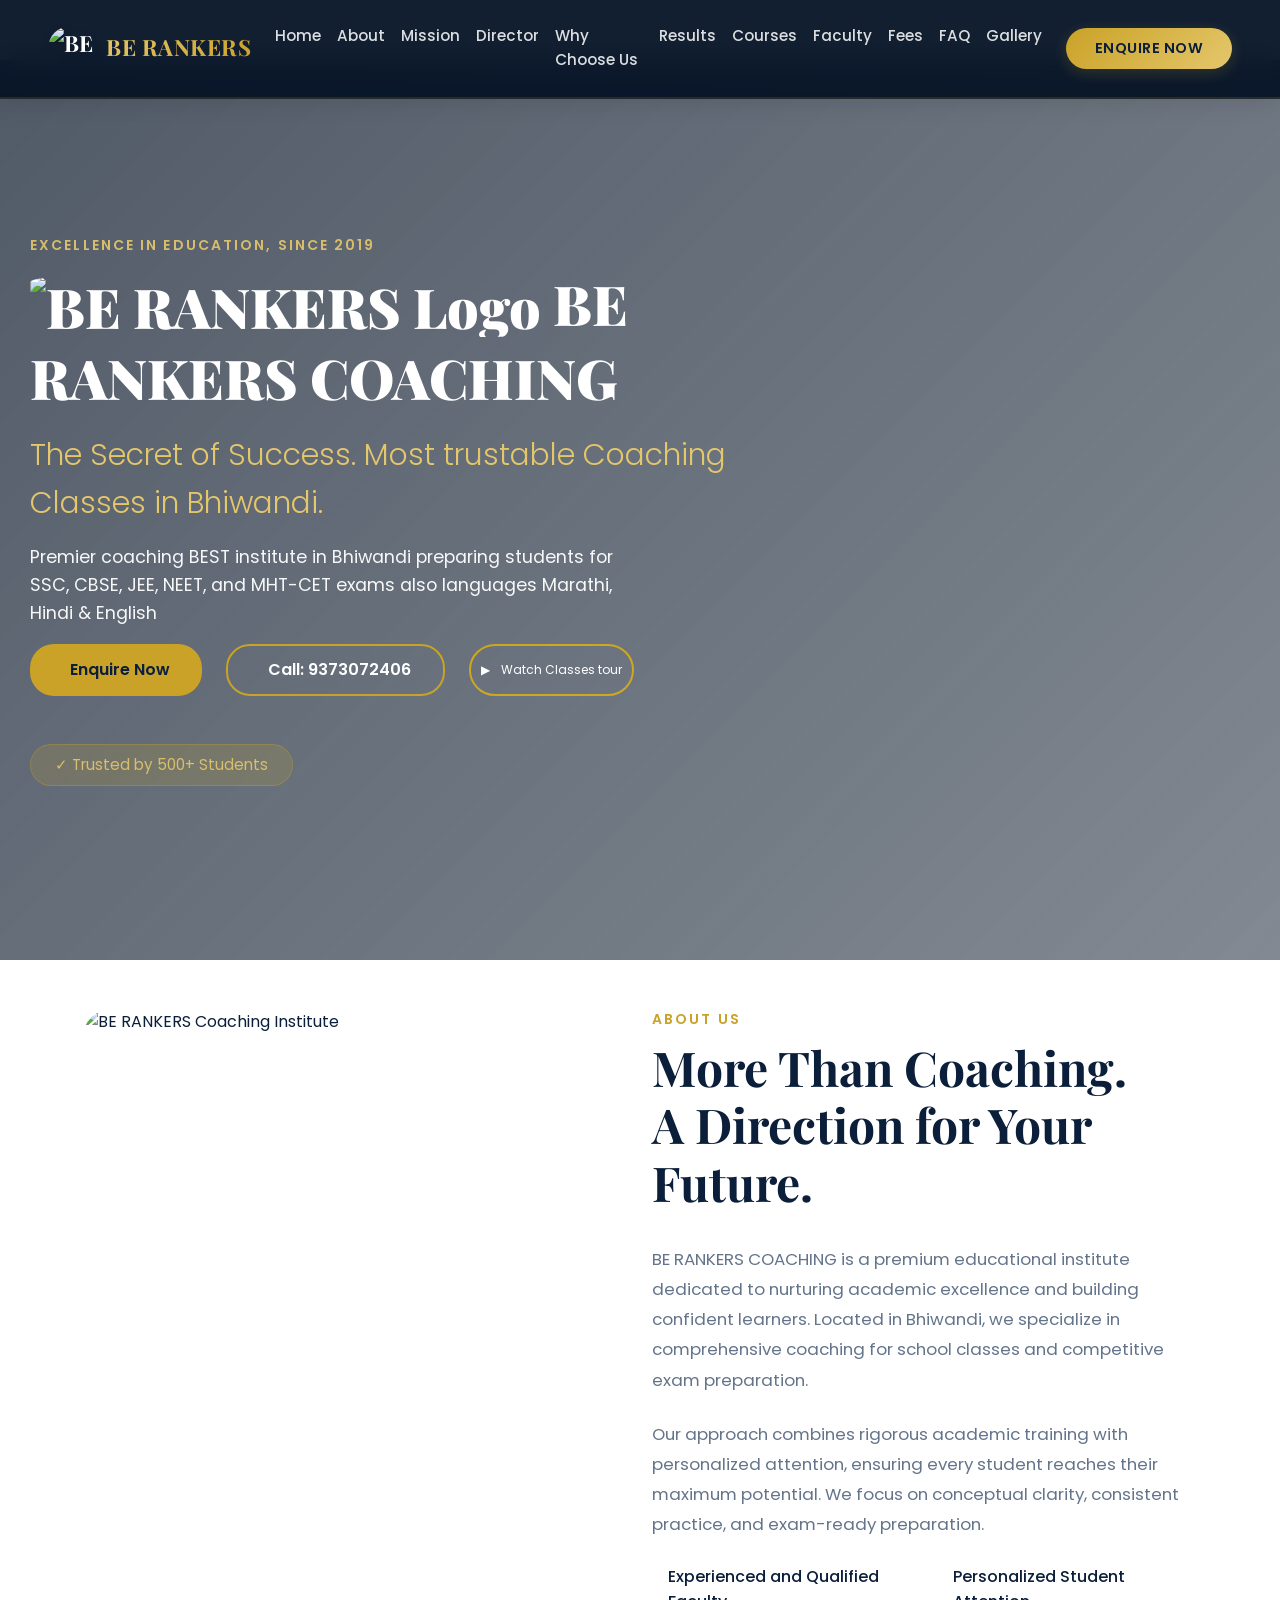
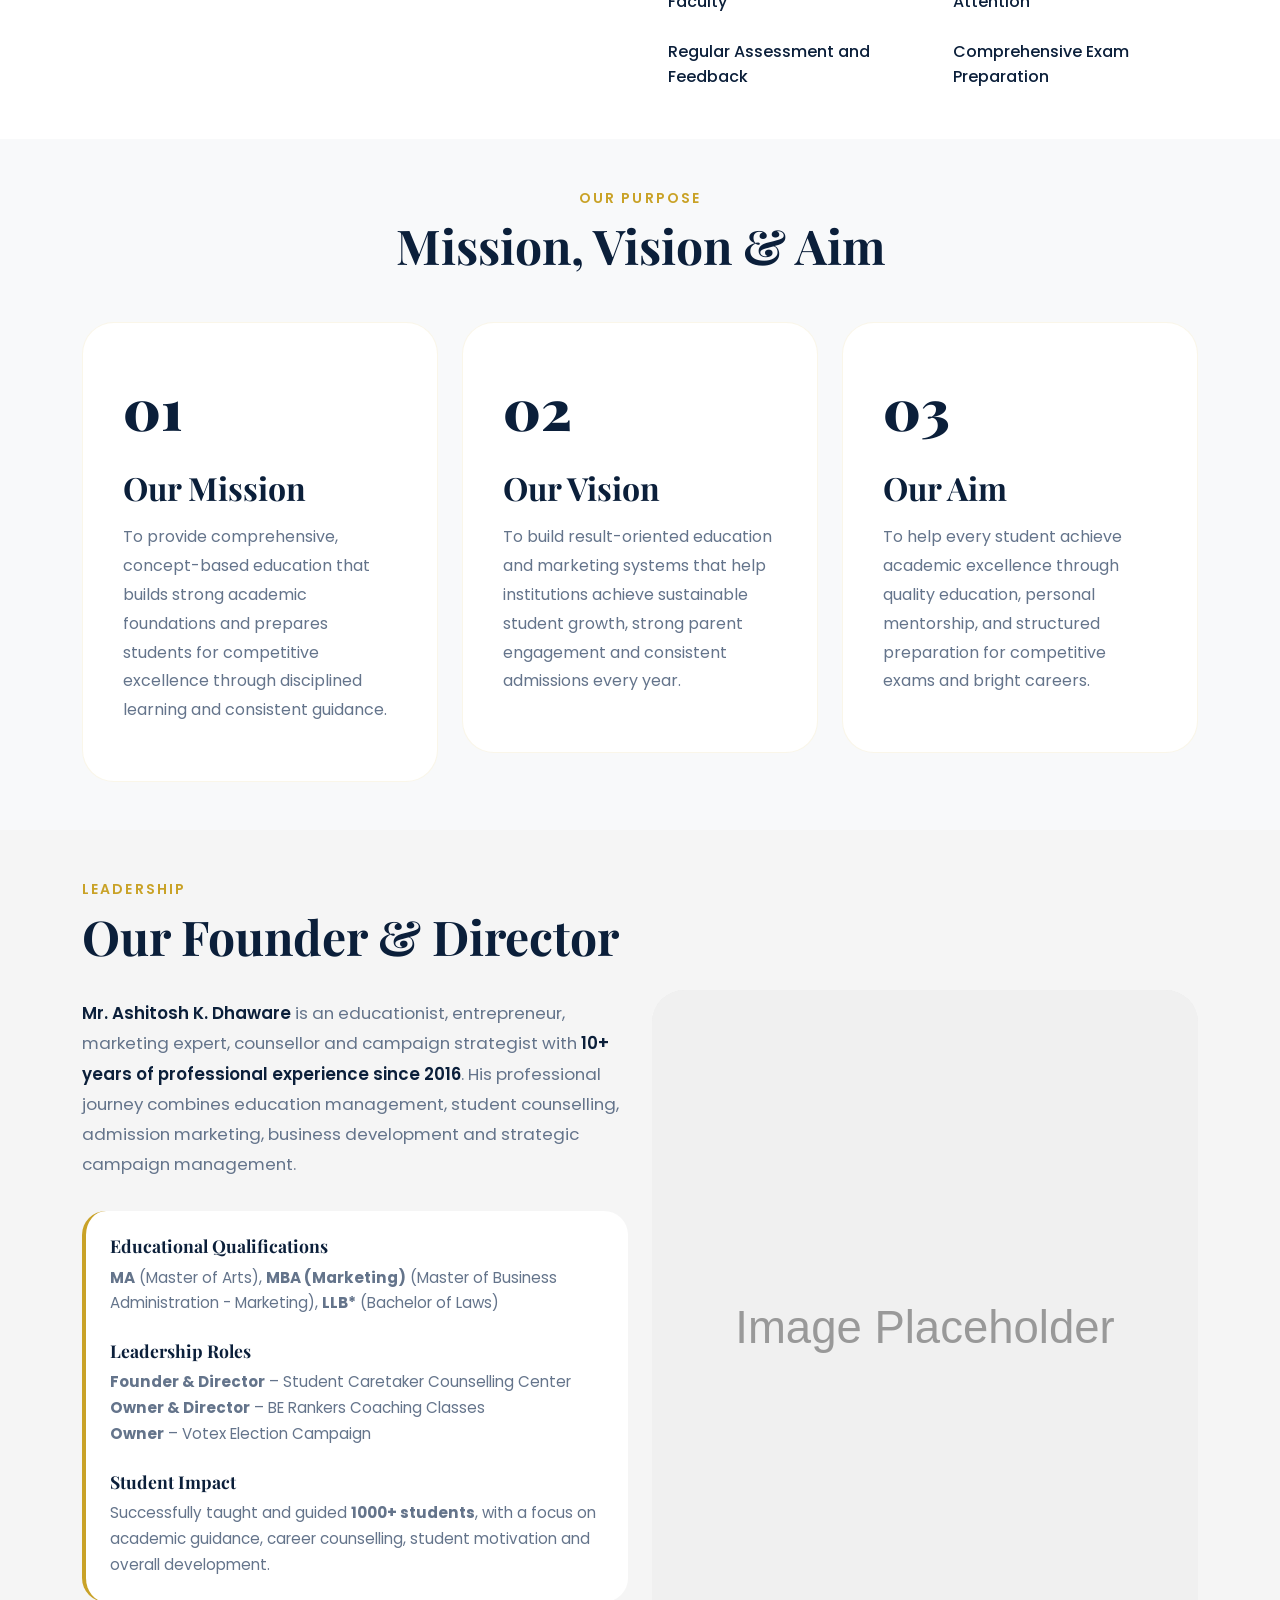
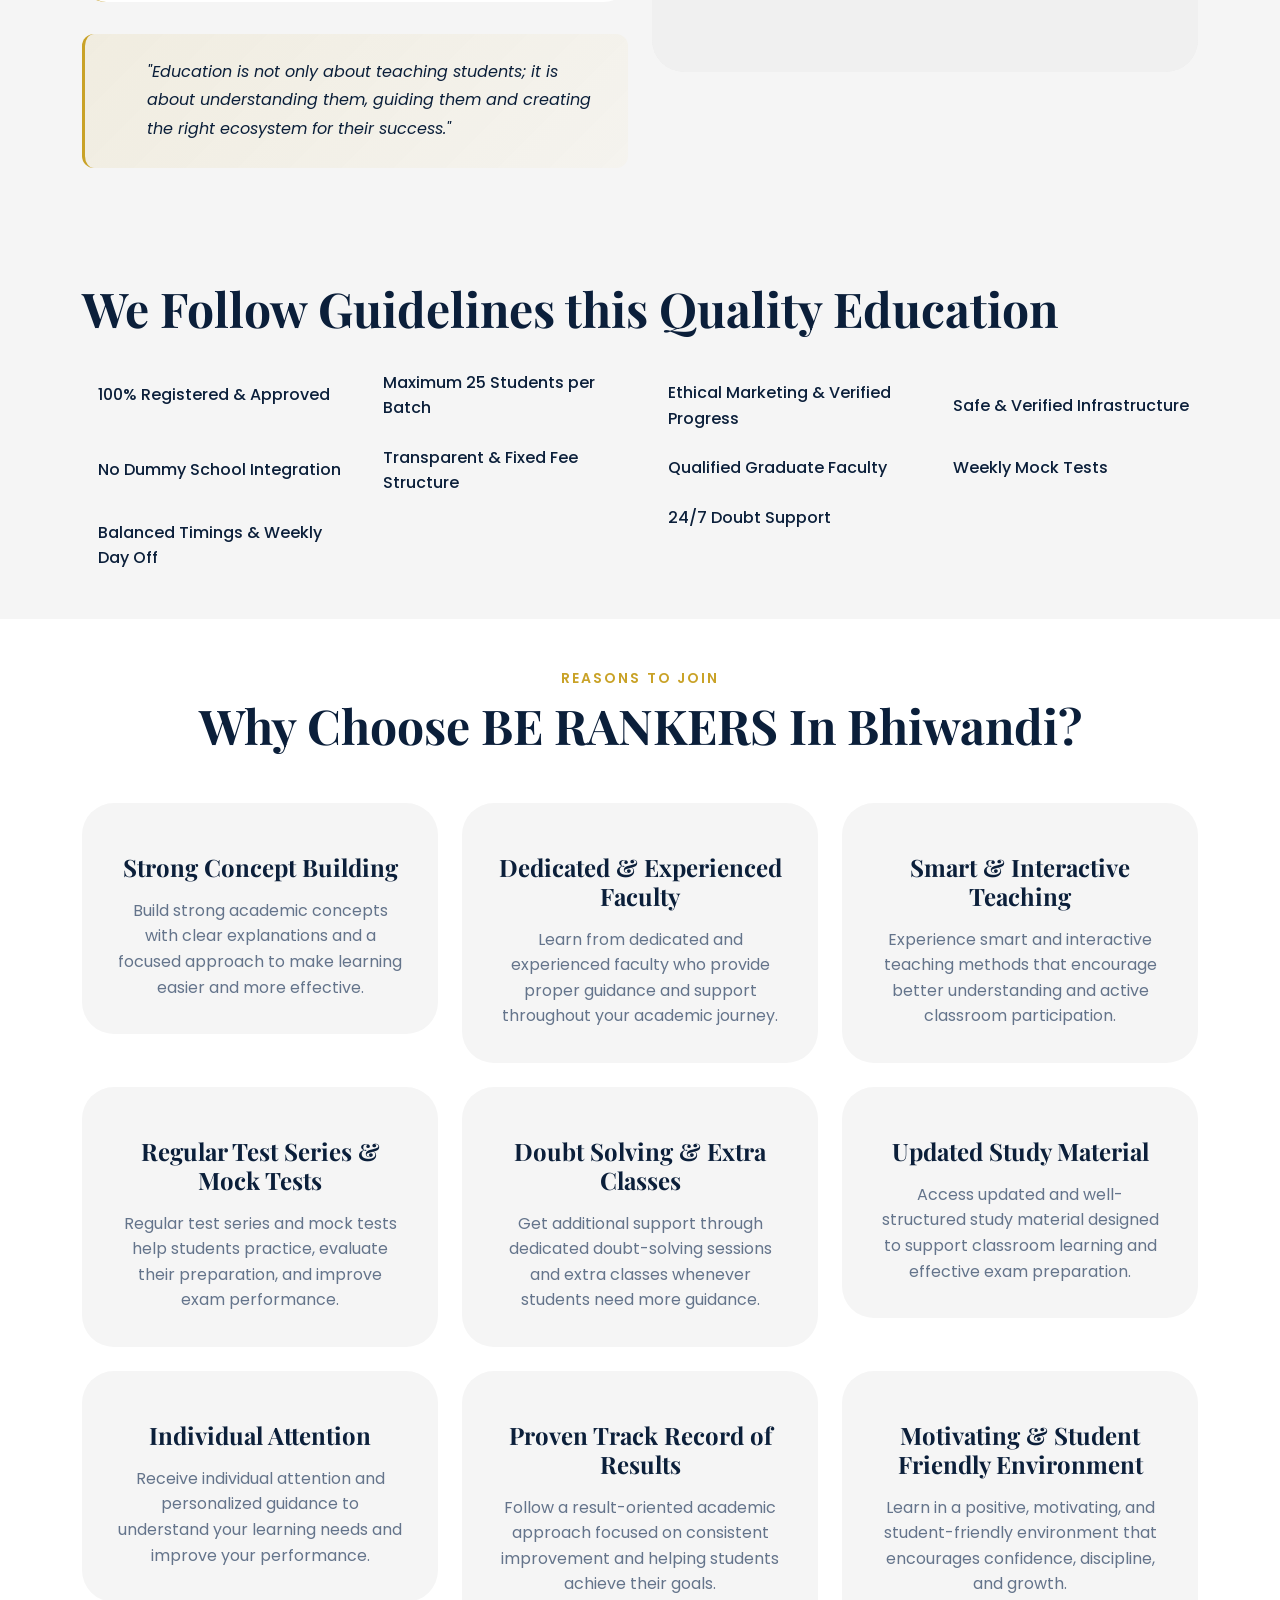
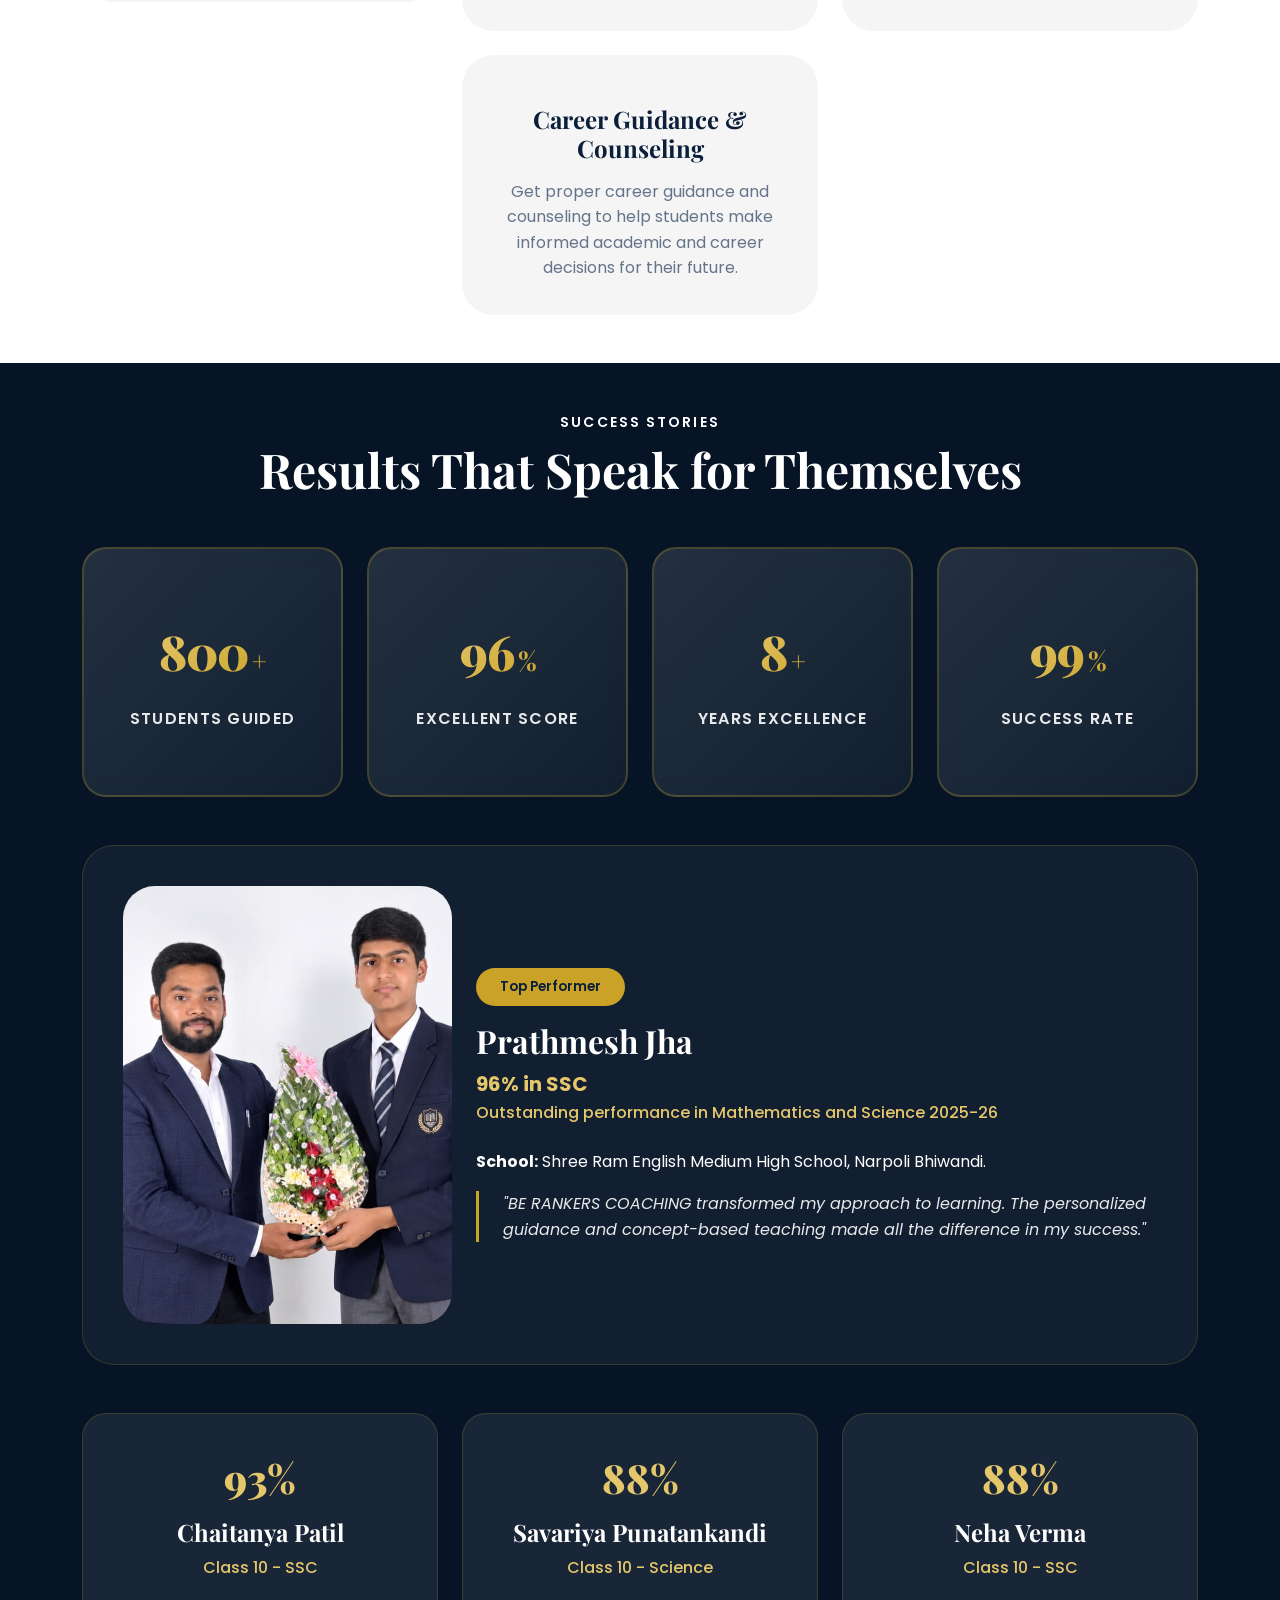
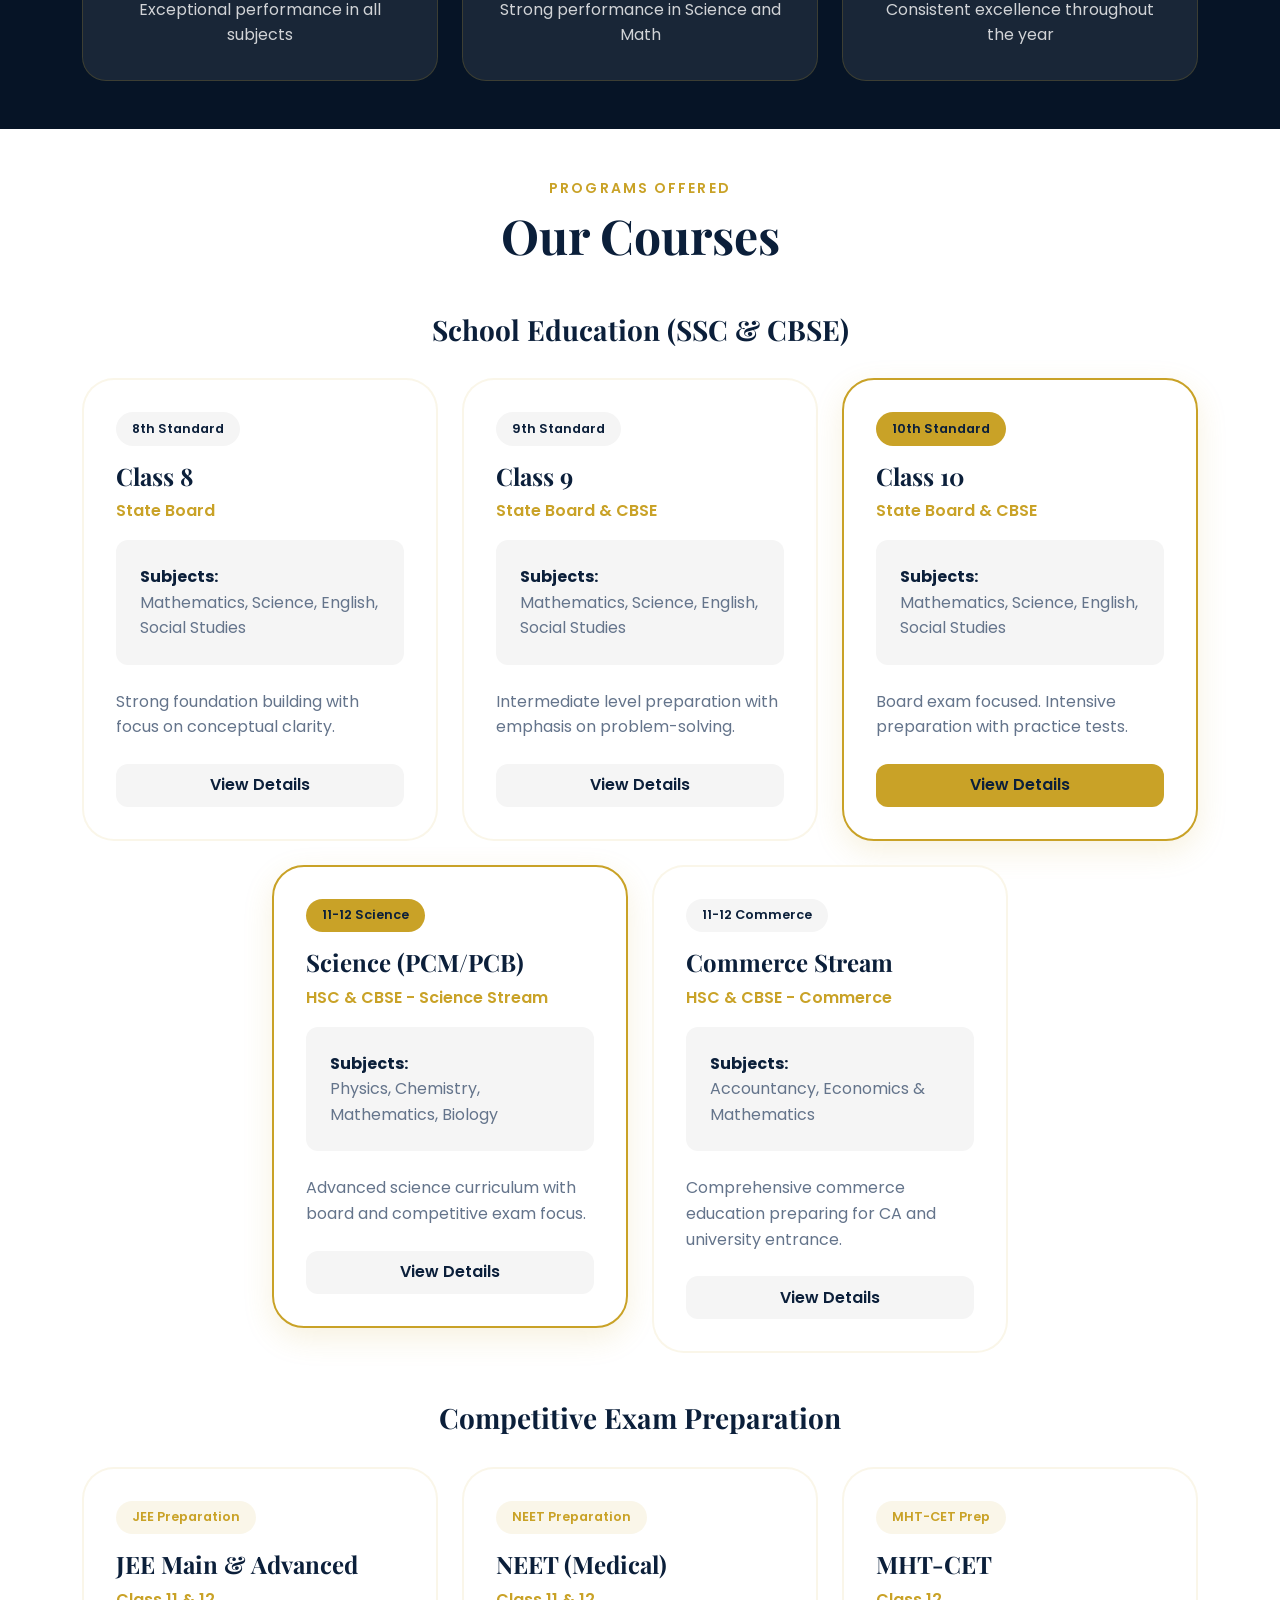
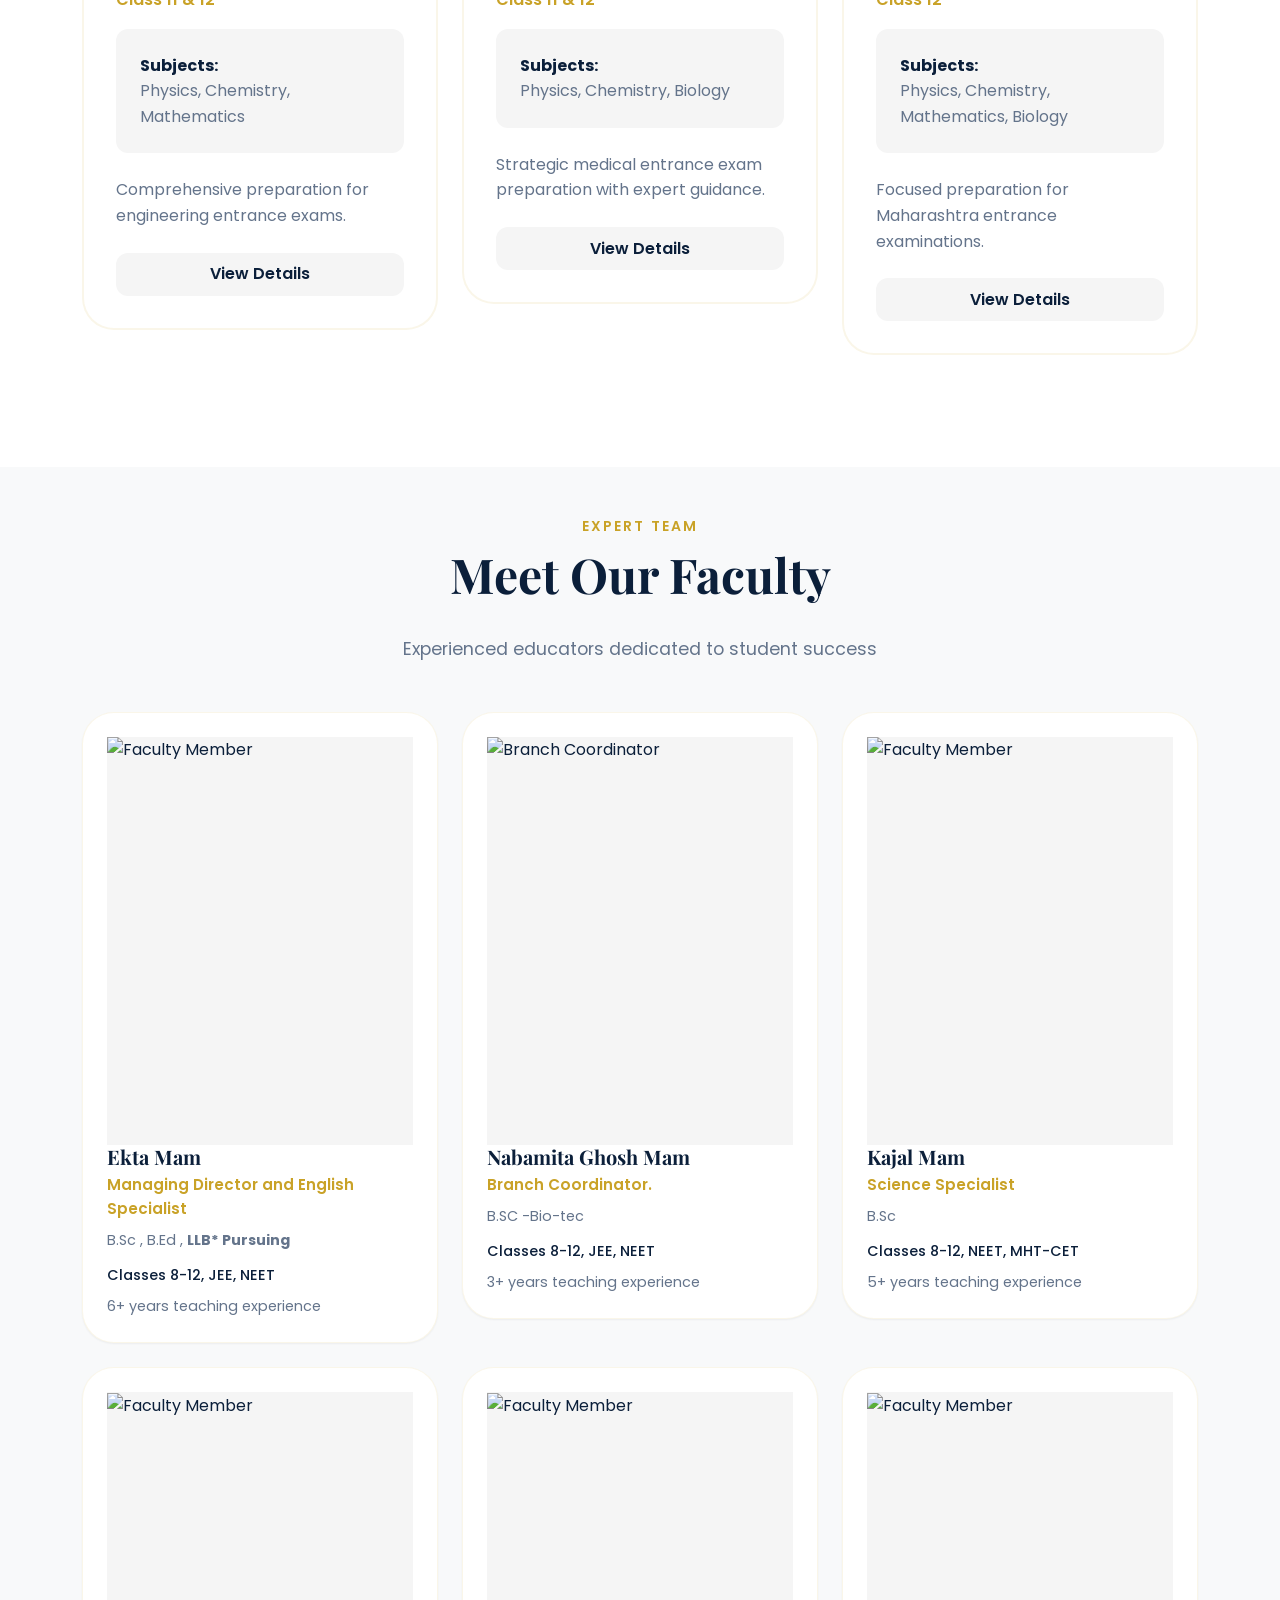
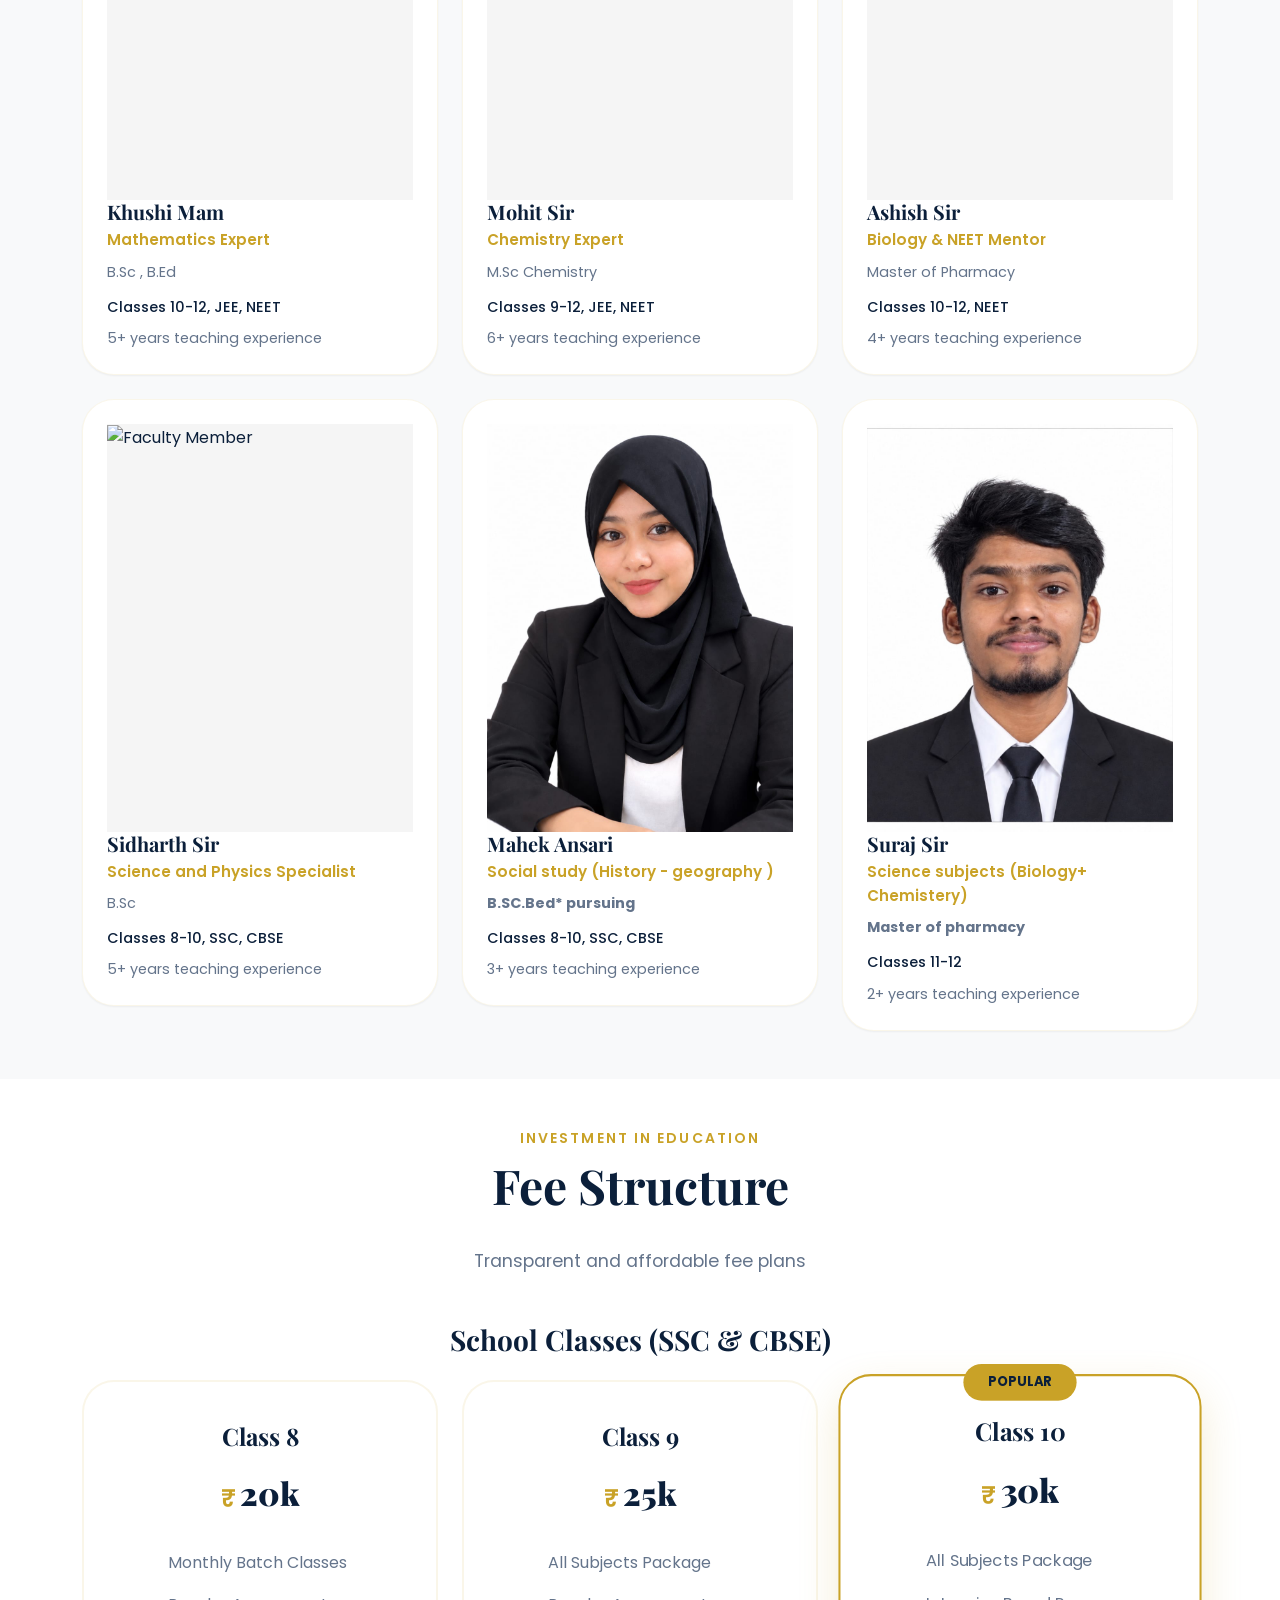
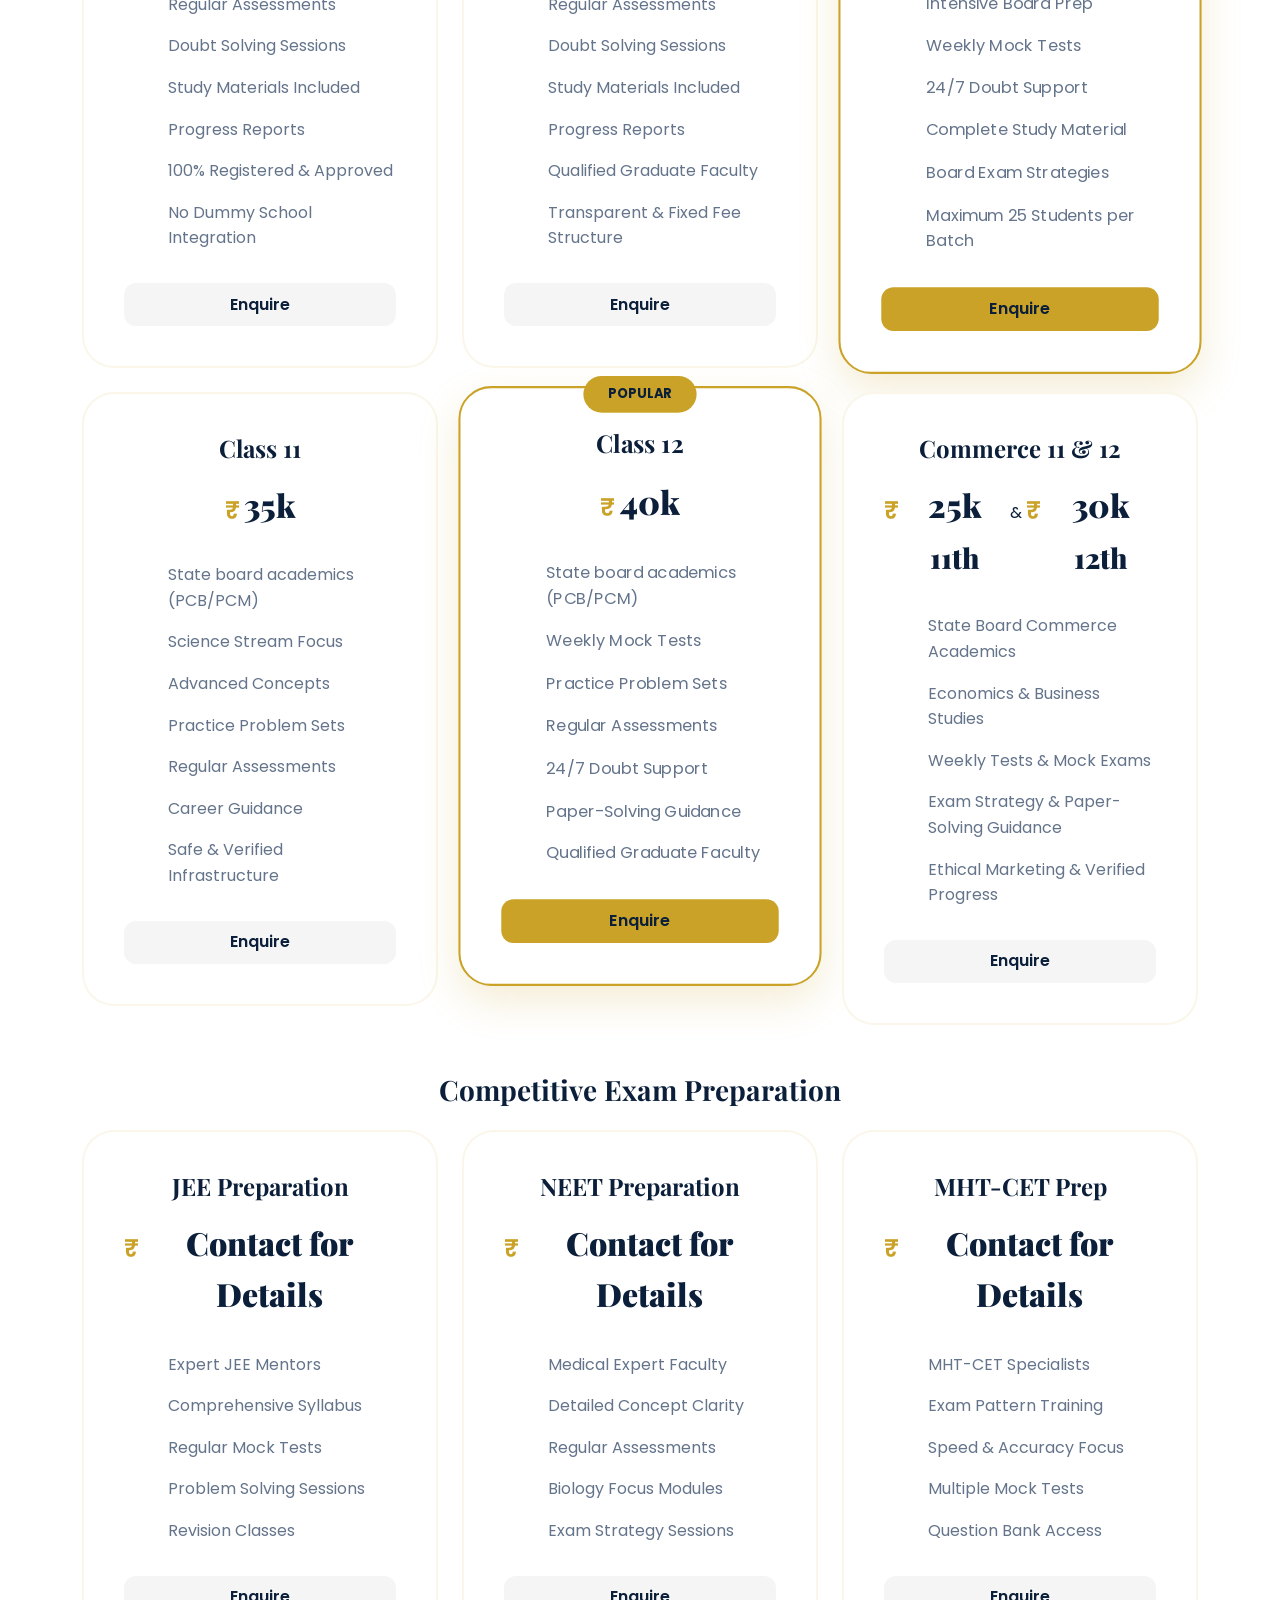
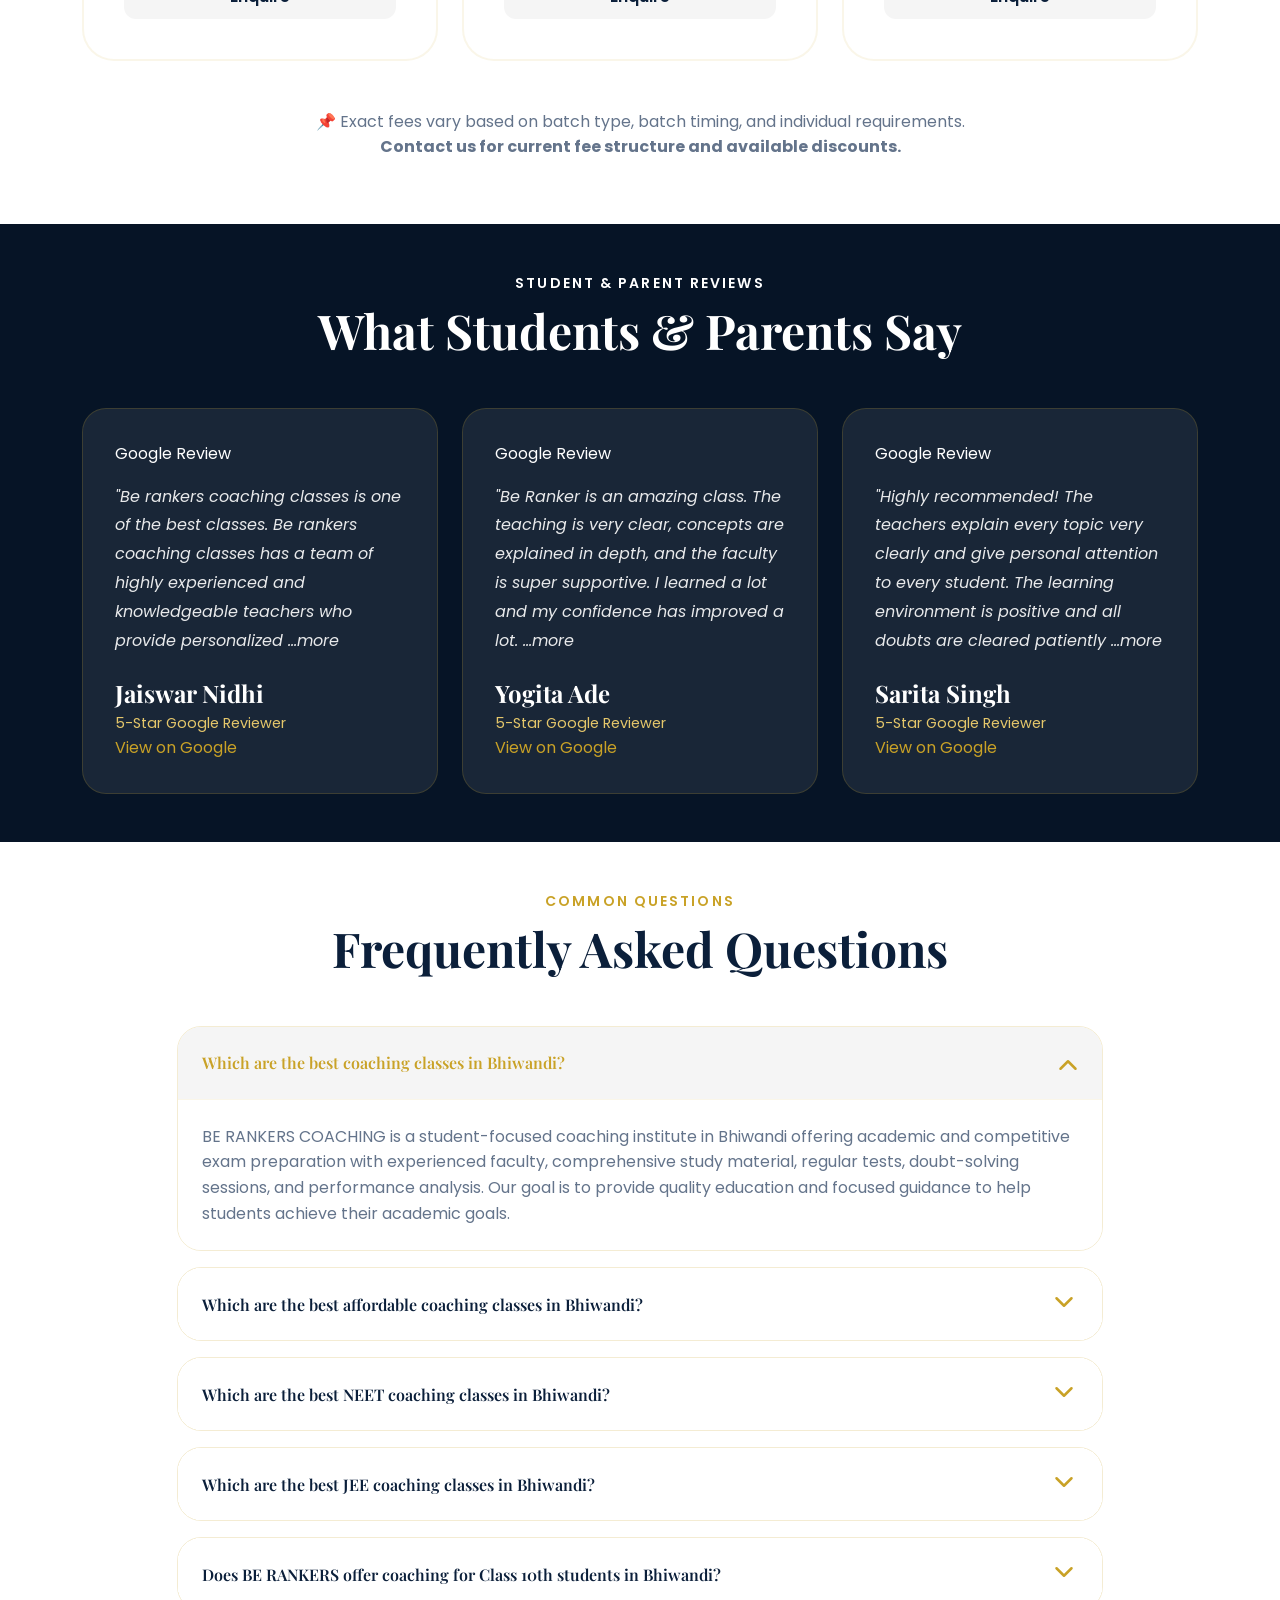
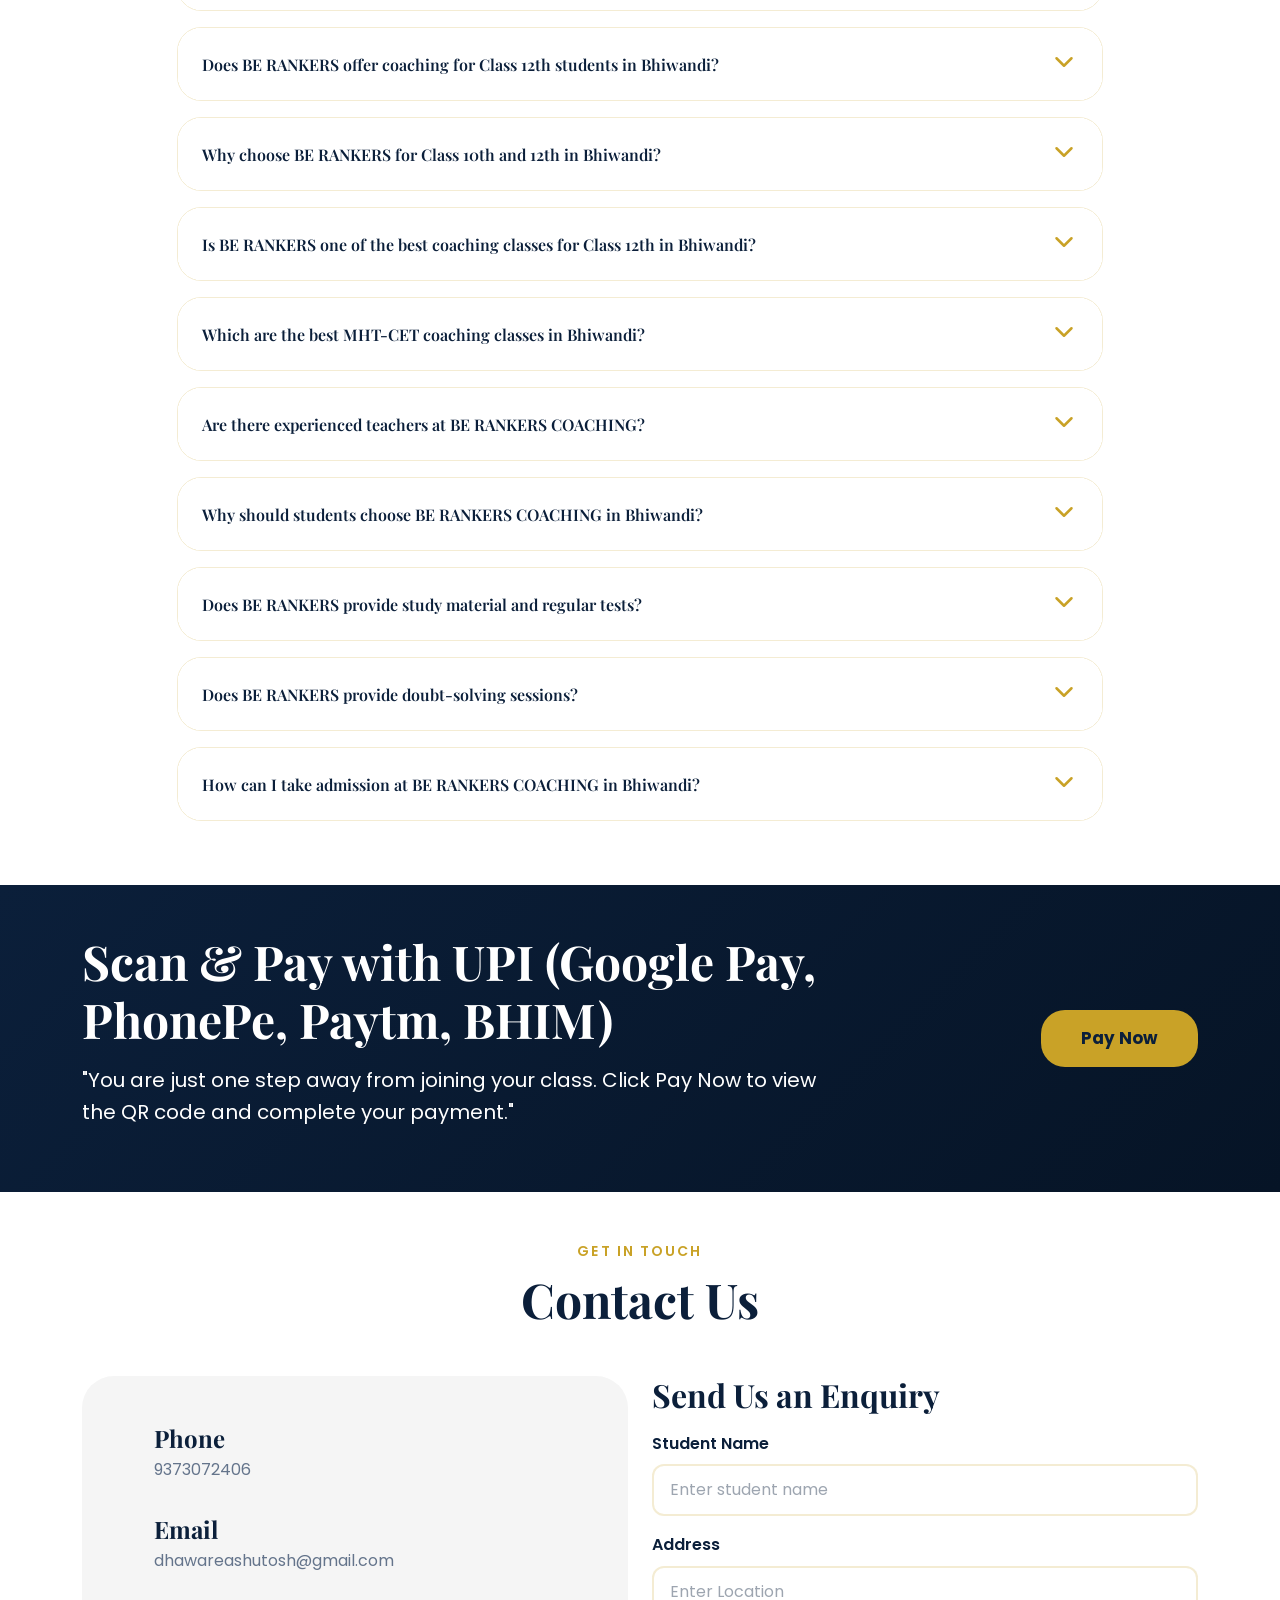
==== index.html @ da322b50 "New Changes on Offer Page" ====
<!DOCTYPE html>
<html lang="en">

<head>
    <meta charset="UTF-8">
    <meta name="viewport" content="width=device-width, initial-scale=1.0">
    <meta name="description"
        content="BE RANKERS COACHING - Premium Coaching Classes in Bhiwandi for SSC, CBSE, JEE, NEET, and MHT-CET Preparation">
    <meta name="keywords"
        content="BE RANKERS COACHING, Coaching in Bhiwandi, JEE, NEET, MHT-CET, SSC, CBSE, Tuition Classes">
    <meta property="og:title" content="BE RANKERS COACHING - Excellence in Education">
    <meta property="og:description" content="Premium coaching for Classes 8-12 and competitive exams preparation">
    <meta property="og:type" content="website">

    <title>BE RANKERS COACHING | Premium Coaching in Bhiwandi</title>

    <!-- Bootstrap 5 -->
    <link href="https://cdnjs.cloudflare.com/ajax/libs/bootstrap/5.3.2/css/bootstrap.min.css" rel="stylesheet">

    <!-- Bootstrap Icons -->
    <link rel="stylesheet"
        href="https://cdnjs.cloudflare.com/ajax/libs/bootstrap-icons/1.11.1/font/bootstrap-icons.min.css">

    <!-- Google Fonts -->
    <link rel="preconnect" href="https://fonts.googleapis.com">
    <link rel="preconnect" href="https://fonts.gstatic.com" crossorigin>
    <link
        href="https://fonts.googleapis.com/css2?family=Playfair+Display:wght@500;700;900&family=Poppins:wght@300;400;500;600;700&display=swap"
        rel="stylesheet">

    <!-- Custom CSS -->
    <link rel="stylesheet" href="css/style.css">
</head>

<body>

    <!-- ========== NAVBAR ========== -->
    <nav class="navbar navbar-expand-lg navbar-dark navbar-premium" id="mainNavbar">
        <div class="container-fluid px-4 px-lg-5">
            <a class="navbar-brand" href="#home">
                <img src="assets/images/BE RANKERS Logo.jpeg" alt="BE RANKERS Logo" class="brand-logo-img">
                <span class="brand-text">BE RANKERS</span>
            </a>
            <button class="navbar-toggler" type="button" data-bs-toggle="collapse" data-bs-target="#navbarNav">
                <span class="navbar-toggler-icon"></span>
            </button>
            <div class="collapse navbar-collapse" id="navbarNav">
                <ul class="navbar-nav ms-auto">
                    <li class="nav-item"><a class="nav-link" href="index.html">Home</a></li>
                    <li class="nav-item"><a class="nav-link" href="#about">About</a></li>
                    <li class="nav-item"><a class="nav-link" href="#mission">Mission</a></li>
                    <li class="nav-item"><a class="nav-link" href="#director">Director</a></li>
                    <li class="nav-item"><a class="nav-link" href="#why-choose">Why Choose Us</a></li>
                    <li class="nav-item"><a class="nav-link" href="#results">Results</a></li>
                    <li class="nav-item"><a class="nav-link" href="#courses">Courses</a></li>
                    <li class="nav-item"><a class="nav-link" href="#faculty">Faculty</a></li>
                    <li class="nav-item"><a class="nav-link" href="#fees">Fees</a></li>
                    <li class="nav-item"><a class="nav-link" href="#faq">FAQ</a></li>
                    <li class="nav-item"><a class="nav-link" href="gallery.html">Gallery</a></li>
                </ul>
                <a href="#contact" class="btn btn-navbar-cta ms-3">Enquire Now</a>
            </div>
        </div>
    </nav>

    <!-- ========== HERO SECTION ========== -->
    <section id="home" class="hero-section">
        <video class="hero-video" autoplay muted loop playsinline>
            <source src="assets/videos/classes dummy vid.mp4" type="video/mp4">
        </video>
        <div class="hero-overlay"></div>

        <div class="container-fluid hero-content">
            <div class="row align-items-center justify-content-center h-100">
                <div class="col-12 col-lg-7 text-white hero-text">
                    <div class="hero-eyebrow">Excellence in Education, Since 2019 </div>
                    <h1 class="hero-heading"><span><img src="assets/images/BE RANKERS Logo.jpeg" alt="BE RANKERS Logo"
                                class="brand-logo-img-rankers"></span> BE RANKERS COACHING</h1>
                    <p class="hero-subheading">The Secret of Success. Most trustable Coaching Classes in Bhiwandi.</p>
                    <p class="hero-description">
                        Premier coaching BEST institute in Bhiwandi preparing students for SSC, CBSE, JEE, NEET, and
                        MHT-CET
                        exams also languages Marathi, Hindi & English
                    </p>

                    <div class="hero-cta-group">
                        <button class="btn btn-hero-primary" data-bs-toggle="modal" data-bs-target="">
                            <i class="bi bi-chat-dots"></i> Enquire Now
                        </button>
                        <a href="tel:9373072406" class="btn btn-hero-secondary">
                            <i class="bi bi-telephone"></i> Call: 9373072406
                        </a>

                        <button class="watch-link open-video">
                            <span class="mini-play">▶</span>
                            <a href="https://www.youtube.com/@ashutoshdhawaresir05">Watch Classes tour</a>
                        </button>
                    </div>

                    <div class="hero-trust">
                        <span class="trust-badge">✓ Trusted by 500+ Students</span>
                    </div>
                </div>
                <div class="col-lg-5">

                </div>
            </div>
        </div>

        <!-- Scroll Indicator -->
        <!-- <div class="scroll-indicator">
            <span>Scroll to explore</span>
            <div class="scroll-arrow">
                <i class="bi bi-chevron-down"></i>
            </div>
        </div> -->
    </section>

    <!-- ========== ABOUT SECTION ========== -->
    <section id="about" class="about-section py-5">
        <div class="container-lg">
            <div class="row align-items-center gap-4 gap-lg-0">
                <div class="col-12 col-lg-6">
                    <div class="about-image-wrapper">
                        <img src="assets/images/About us BE RANKERS.png" alt="BE RANKERS Coaching Institute"
                            class="about-image">
                    </div>
                </div>
                <div class="col-12 col-lg-6">
                    <div class="section-label">About Us</div>
                    <h2 class="section-heading">More Than Coaching.<br>A Direction for Your Future.</h2>

                    <p class="about-text">
                        BE RANKERS COACHING is a premium educational institute dedicated to nurturing academic
                        excellence and building confident learners. Located in Bhiwandi, we specialize in comprehensive
                        coaching for school classes and competitive exam preparation.
                    </p>

                    <p class="about-text">
                        Our approach combines rigorous academic training with personalized attention, ensuring every
                        student reaches their maximum potential. We focus on conceptual clarity, consistent practice,
                        and exam-ready preparation.
                    </p>

                    <div class="about-highlights">
                        <div class="highlight-item">
                            <i class="bi bi-check-circle-fill"></i>
                            <span>Experienced and Qualified Faculty</span>
                        </div>
                        <div class="highlight-item">
                            <i class="bi bi-check-circle-fill"></i>
                            <span>Personalized Student Attention</span>
                        </div>
                        <div class="highlight-item">
                            <i class="bi bi-check-circle-fill"></i>
                            <span>Regular Assessment and Feedback</span>
                        </div>
                        <div class="highlight-item">
                            <i class="bi bi-check-circle-fill"></i>
                            <span>Comprehensive Exam Preparation</span>
                        </div>
                    </div>
                </div>
            </div>
        </div>
    </section>

    <!-- ========== MISSION / VISION / AIM SECTION ========== -->
    <section id="mission" class="mission-section py-5 bg-light">
        <div class="container-lg">
            <div class="text-center mb-5">
                <div class="section-label">Our Purpose</div>
                <h2 class="section-heading">Mission, Vision & Aim</h2>
            </div>

            <div class="row g-4">
                <!-- Mission -->
                <div class="col-12 col-md-6 col-lg-4">
                    <div class="purpose-card mission-card">
                        <div class="purpose-number">01</div>
                        <h3 class="purpose-title">Our Mission</h3>
                        <p class="purpose-description">
                            To provide comprehensive, concept-based education that builds strong academic foundations
                            and prepares students for competitive excellence through disciplined learning and consistent
                            guidance.
                        </p>
                    </div>
                </div>

                <!-- Vision -->
                <div class="col-12 col-md-6 col-lg-4">
                    <div class="purpose-card vision-card">
                        <div class="purpose-number">02</div>
                        <h3 class="purpose-title">Our Vision</h3>
                        <p class="purpose-description">
                            To build result-oriented education and marketing systems that help institutions achieve
                            sustainable student growth, strong parent engagement and consistent admissions every year.
                        </p>
                    </div>
                </div>

                <!-- Aim -->
                <div class="col-12 col-md-6 col-lg-4">
                    <div class="purpose-card aim-card">
                        <div class="purpose-number">03</div>
                        <h3 class="purpose-title">Our Aim</h3>
                        <p class="purpose-description">
                            To help every student achieve academic excellence through quality education, personal
                            mentorship, and structured preparation for competitive exams and bright careers.
                        </p>
                    </div>
                </div>
            </div>
        </div>
    </section>

    <!-- ========== DIRECTOR / FOUNDER SECTION ========== -->
    <section id="director" class="director-section py-5">
        <div class="container-lg">
            <div class="row align-items-center gap-4 gap-lg-0">

                <!-- Director Content -->
                <div class="col-12 col-lg-6">
                    <div class="section-label">Leadership</div>

                    <h2 class="section-heading">
                        Our Founder & Director
                    </h2>

                    <p class="director-text">
                        <strong>Mr. Ashitosh K. Dhaware</strong> is an educationist,
                        entrepreneur, marketing expert, counsellor and campaign strategist
                        with <strong>10+ years of professional experience since 2016</strong>.
                        His professional journey combines education management, student
                        counselling, admission marketing, business development and
                        strategic campaign management.
                    </p>

                    <div class="director-info-box">

                        <!-- Qualifications -->
                        <div class="info-item">
                            <h4>Educational Qualifications</h4>
                            <p>
                                <strong>MA</strong> (Master of Arts),
                                <strong>MBA (Marketing)</strong>
                                (Master of Business Administration - Marketing),
                                <strong>LLB*</strong> (Bachelor of Laws)
                            </p>
                        </div>

                        <!-- Leadership -->
                        <div class="info-item">
                            <h4>Leadership Roles</h4>
                            <p>
                                <strong>Founder & Director</strong> – Student Caretaker
                                Counselling Center<br>

                                <strong>Owner & Director</strong> – BE Rankers Coaching Classes<br>

                                <strong>Owner</strong> – Votex Election Campaign
                            </p>
                        </div>

                        <!-- Student Impact -->
                        <div class="info-item">
                            <h4>Student Impact</h4>
                            <p>
                                Successfully taught and guided
                                <strong>1000+ students</strong>, with a focus on
                                academic guidance, career counselling, student motivation
                                and overall development.
                            </p>
                        </div>

                    </div>

                    <p class="director-message">
                        <i class="bi bi-quote" style="font-size: 1.5rem; color: var(--accent); margin-right: 0.5rem;">
                        </i>

                        "Education is not only about teaching students; it is about
                        understanding them, guiding them and creating the right ecosystem
                        for their success."
                    </p>
                </div>

                <!-- Director Image -->
                <div class="col-12 col-lg-6">
                    <div class="director-image-wrapper">
                        <img src="assets/images/ASHITOSH Sir BE RANKERS Coaching.png"
                            alt="Mr. Ashitosh K. Dhaware - Founder and Director of BE Rankers Coaching Classes"
                            class="director-image" loading="lazy">
                    </div>
                </div>

            </div>
        </div>
    </section>


    <section id="director" class="director-section py-5">
        <div class="container-lg">
            <h2 class="section-heading">
                We Follow Guidelines this Quality Education
            </h2>
            <div class="row align-items-center gap-4 gap-lg-0">

                <!-- Director Content -->
                <div class="col-12 col-lg-6">
                    <div class="about-highlights">
                        <div class="highlight-item">
                            <i class="bi bi-check-circle-fill"></i>
                            <span>100% Registered & Approved</span>
                        </div>
                        <div class="highlight-item">
                            <i class="bi bi-check-circle-fill"></i>
                            <span>Maximum 25 Students per Batch</span>
                        </div>
                        <div class="highlight-item">
                            <i class="bi bi-check-circle-fill"></i>
                            <span>No Dummy School Integration</span>
                        </div>
                        <div class="highlight-item">
                            <i class="bi bi-check-circle-fill"></i>
                            <span>Transparent & Fixed Fee Structure</span>
                        </div>
                        <div class="highlight-item">
                            <i class="bi bi-check-circle-fill"></i>
                            <span>Balanced Timings & Weekly Day Off</span>
                        </div>
                    </div>

                </div>

                <!-- Director Content -->
                <div class="col-12 col-lg-6">
                    <div class="about-highlights about-highlights-right">
                        <div class="highlight-item">
                            <i class="bi bi-check-circle-fill"></i>
                            <span>Ethical Marketing & Verified Progress</span>
                        </div>
                        <div class="highlight-item">
                            <i class="bi bi-check-circle-fill"></i>
                            <span>Safe & Verified Infrastructure</span>
                        </div>
                        <div class="highlight-item">
                            <i class="bi bi-check-circle-fill"></i>
                            <span>Qualified Graduate Faculty</span>
                        </div>
                        <div class="highlight-item">
                            <i class="bi bi-check-circle-fill"></i>
                            <span>Weekly Mock Tests</span>
                        </div>
                        <div class="highlight-item">
                            <i class="bi bi-check-circle-fill"></i>
                            <span>24/7 Doubt Support</span>
                        </div>
                    </div>

                </div>

            </div>
        </div>
    </section>

    <!-- ========== WHY CHOOSE US SECTION ========== -->
    <section id="why-choose" class="why-choose-section py-5">
        <div class="container-lg">

            <div class="text-center mb-5">
                <div class="section-label">Reasons to Join</div>
                <h2 class="section-heading">Why Choose BE RANKERS In Bhiwandi?</h2>
            </div>

            <div class="row g-4 Why-Choose-Section">

                <!-- Strong Concept Building -->
                <div class="col-12 col-md-6 col-lg-4">
                    <div class="feature-card">
                        <div class="feature-icon">
                            <i class="bi bi-lightbulb"></i>
                        </div>
                        <h4>Strong Concept Building</h4>
                        <p>
                            Build strong academic concepts with clear explanations
                            and a focused approach to make learning easier and more effective.
                        </p>
                    </div>
                </div>

                <!-- Dedicated & Experienced Faculty -->
                <div class="col-12 col-md-6 col-lg-4">
                    <div class="feature-card">
                        <div class="feature-icon">
                            <i class="bi bi-person-check"></i>
                        </div>
                        <h4>Dedicated & Experienced Faculty</h4>
                        <p>
                            Learn from dedicated and experienced faculty who provide
                            proper guidance and support throughout your academic journey.
                        </p>
                    </div>
                </div>

                <!-- Smart & Interactive Teaching -->
                <div class="col-12 col-md-6 col-lg-4">
                    <div class="feature-card">
                        <div class="feature-icon">
                            <i class="bi bi-easel2"></i>
                        </div>
                        <h4>Smart & Interactive Teaching</h4>
                        <p>
                            Experience smart and interactive teaching methods that
                            encourage better understanding and active classroom participation.
                        </p>
                    </div>
                </div>

                <!-- Regular Test Series & Mock Tests -->
                <div class="col-12 col-md-6 col-lg-4">
                    <div class="feature-card">
                        <div class="feature-icon">
                            <i class="bi bi-clipboard2-check"></i>
                        </div>
                        <h4>Regular Test Series & Mock Tests</h4>
                        <p>
                            Regular test series and mock tests help students practice,
                            evaluate their preparation, and improve exam performance.
                        </p>
                    </div>
                </div>

                <!-- Doubt Solving & Extra Classes -->
                <div class="col-12 col-md-6 col-lg-4">
                    <div class="feature-card">
                        <div class="feature-icon">
                            <i class="bi bi-chat-dots"></i>
                        </div>
                        <h4>Doubt Solving & Extra Classes</h4>
                        <p>
                            Get additional support through dedicated doubt-solving
                            sessions and extra classes whenever students need more guidance.
                        </p>
                    </div>
                </div>

                <!-- Updated Study Material -->
                <div class="col-12 col-md-6 col-lg-4">
                    <div class="feature-card">
                        <div class="feature-icon">
                            <i class="bi bi-book"></i>
                        </div>
                        <h4>Updated Study Material</h4>
                        <p>
                            Access updated and well-structured study material designed
                            to support classroom learning and effective exam preparation.
                        </p>
                    </div>
                </div>

                <!-- Individual Attention -->
                <div class="col-12 col-md-6 col-lg-4">
                    <div class="feature-card">
                        <div class="feature-icon">
                            <i class="bi bi-person-heart"></i>
                        </div>
                        <h4>Individual Attention</h4>
                        <p>
                            Receive individual attention and personalized guidance to
                            understand your learning needs and improve your performance.
                        </p>
                    </div>
                </div>

                <!-- Proven Track Record of Results -->
                <div class="col-12 col-md-6 col-lg-4">
                    <div class="feature-card">
                        <div class="feature-icon">
                            <i class="bi bi-trophy"></i>
                        </div>
                        <h4>Proven Track Record of Results</h4>
                        <p>
                            Follow a result-oriented academic approach focused on
                            consistent improvement and helping students achieve their goals.
                        </p>
                    </div>
                </div>

                <!-- Motivating & Student Friendly Environment -->
                <div class="col-12 col-md-6 col-lg-4">
                    <div class="feature-card">
                        <div class="feature-icon">
                            <i class="bi bi-emoji-smile"></i>
                        </div>
                        <h4>Motivating & Student Friendly Environment</h4>
                        <p>
                            Learn in a positive, motivating, and student-friendly
                            environment that encourages confidence, discipline, and growth.
                        </p>
                    </div>
                </div>

                <!-- Career Guidance & Counseling -->
                <div class="col-12 col-md-6 col-lg-4">
                    <div class="feature-card">
                        <div class="feature-icon">
                            <i class="bi bi-compass"></i>
                        </div>
                        <h4>Career Guidance & Counseling</h4>
                        <p>
                            Get proper career guidance and counseling to help students
                            make informed academic and career decisions for their future.
                        </p>
                    </div>
                </div>

            </div>
        </div>
    </section>

    <!-- ========== RESULTS / TOPPERS ========== -->
    <section id="results" class="results-section py-5 bg-premium-dark text-white">
        <div class="container-lg">
            <div class="text-center mb-5">
                <div class="section-label text-white">Success Stories</div>
                <h2 class="section-heading text-white">Results That Speak for Themselves</h2>
            </div>

            <!-- Achievement Statistics -->
            <!-- Achievement Statistics -->
            <div class="achievement-stats mb-5">
                <div class="row g-4">

                    <div class="col-6 col-sm-6 col-md-3">
                        <div class="stat-card">
                            <div class="stat-number counter" data-target="800" data-suffix="+">
                                800
                            </div>
                            <div class="stat-label">Students Guided</div>
                        </div>
                    </div>

                    <div class="col-6 col-sm-6 col-md-3">
                        <div class="stat-card">
                            <div class="stat-number counter" data-target="96" data-suffix="%">
                                96
                            </div>
                            <div class="stat-label">Excellent Score</div>
                        </div>
                    </div>

                    <div class="col-6 col-sm-6 col-md-3">
                        <div class="stat-card">
                            <div class="stat-number counter" data-target="8" data-suffix="+">
                                8
                            </div>
                            <div class="stat-label">Years Excellence</div>
                        </div>
                    </div>

                    <div class="col-6 col-sm-6 col-md-3">
                        <div class="stat-card">
                            <div class="stat-number counter" data-target="99" data-suffix="%">
                                99
                            </div>
                            <div class="stat-label">Success Rate</div>
                        </div>
                    </div>

                </div>
            </div>

            <!-- Featured Topper -->
            <div class="featured-topper mb-5">
                <div class="row align-items-center">
                    <div class="col-12 col-md-4">
                        <img src="assets/images/toppers/BE-Topper.jpeg" alt="Top Performer" class="topper-image">
                    </div>
                    <div class="col-12 col-md-8">
                        <div class="topper-badge">Top Performer</div>
                        <h3 class="topper-name">Prathmesh Jha</h3>
                        <p class="topper-achievement">
                            <strong>96% in SSC</strong><br>
                            Outstanding performance in Mathematics and Science 2025-26
                        </p>
                        <p><strong>School:</strong> Shree Ram English Medium High School, Narpoli Bhiwandi.</p>
                        <p class="topper-quote">
                            "BE RANKERS COACHING transformed my approach to learning. The personalized
                            guidance and
                            concept-based teaching made all the difference in my success."
                        </p>
                    </div>
                </div>
            </div>

            <!-- More Results -->
            <div class="row g-4">
                <div class="col-12 col-md-6 col-lg-4">
                    <div class="result-card">
                        <div class="result-score">93%</div>
                        <h4>Chaitanya Patil</h4>
                        <p class="result-class">Class 10 - SSC</p>
                        <p class="result-note">Exceptional performance in all subjects</p>
                    </div>
                </div>
                <div class="col-12 col-md-6 col-lg-4">
                    <div class="result-card">
                        <div class="result-score">88%</div>
                        <h4>Savariya Punatankandi</h4>
                        <p class="result-class">Class 10 - Science</p>
                        <p class="result-note">Strong performance in Science and Math</p>
                    </div>
                </div>
                <div class="col-12 col-md-6 col-lg-4">
                    <div class="result-card">
                        <div class="result-score">88%</div>
                        <h4>Neha Verma</h4>
                        <p class="result-class">Class 10 - SSC</p>
                        <p class="result-note">Consistent excellence throughout the year</p>
                    </div>
                </div>
            </div>
        </div>
    </section>

    <!-- ========== COURSES SECTION ========== -->
    <section id="courses" class="courses-section py-5">
        <div class="container-lg">
            <div class="text-center mb-5">
                <div class="section-label">Programs Offered</div>
                <h2 class="section-heading">Our Courses</h2>
            </div>

            <!-- School Classes -->
            <div class="course-category mb-5">
                <h3 class="category-title">School Education (SSC & CBSE)</h3>

                <div class="row g-4 courses-part">
                    <!-- Class 8 -->
                    <div class="col-12 col-md-6 col-lg-4">
                        <div class="course-card">
                            <div class="course-badge">8th Standard</div>
                            <h4 class="course-name">Class 8</h4>
                            <p class="course-exam">State Board</p>
                            <div class="course-subjects">
                                <strong>Subjects:</strong>
                                <p>Mathematics, Science, English, Social Studies</p>
                            </div>
                            <p class="course-description">Strong foundation building with focus on
                                conceptual clarity.
                            </p>
                            <button class="btn btn-course-cta" data-bs-toggle="modal" data-bs-target="#courseModal"
                                data-course="Class 8">
                                View Details
                            </button>
                        </div>
                    </div>

                    <!-- Class 9 -->
                    <div class="col-12 col-md-6 col-lg-4">
                        <div class="course-card">
                            <div class="course-badge">9th Standard</div>
                            <h4 class="course-name">Class 9</h4>
                            <p class="course-exam">State Board & CBSE</p>
                            <div class="course-subjects">
                                <strong>Subjects:</strong>
                                <p>Mathematics, Science, English, Social Studies</p>
                            </div>
                            <p class="course-description">Intermediate level preparation with emphasis on
                                problem-solving.</p>
                            <button class="btn btn-course-cta" data-bs-toggle="modal" data-bs-target="#courseModal"
                                data-course="Class 9">
                                View Details
                            </button>
                        </div>
                    </div>

                    <!-- Class 10 -->
                    <div class="col-12 col-md-6 col-lg-4">
                        <div class="course-card featured-course">
                            <div class="course-badge featured-badge">10th Standard</div>
                            <h4 class="course-name">Class 10</h4>
                            <p class="course-exam">State Board & CBSE</p>
                            <div class="course-subjects">
                                <strong>Subjects:</strong>
                                <p>Mathematics, Science, English, Social Studies</p>
                            </div>
                            <p class="course-description">Board exam focused. Intensive preparation with
                                practice tests.
                            </p>
                            <button class="btn btn-course-cta featured-btn" data-bs-toggle="modal"
                                data-bs-target="#courseModal" data-course="Class 10">
                                View Details
                            </button>
                        </div>
                    </div>

                    <!-- Science 11-12 -->
                    <div class="col-12 col-md-6 col-lg-4">
                        <div class="course-card featured-course">
                            <div class="course-badge featured-badge">11-12 Science</div>
                            <h4 class="course-name">Science (PCM/PCB)</h4>
                            <p class="course-exam">HSC & CBSE - Science Stream</p>
                            <div class="course-subjects">
                                <strong>Subjects:</strong>
                                <p>Physics, Chemistry, Mathematics, Biology</p>
                            </div>
                            <p class="course-description">Advanced science curriculum with board and
                                competitive exam
                                focus.</p>
                            <button class="btn btn-course-cta" data-bs-toggle="modal" data-bs-target="#courseModal"
                                data-course="Science 11-12">
                                View Details
                            </button>
                        </div>
                    </div>

                    <!-- Commerce 11-12 -->
                    <div class="col-12 col-md-6 col-lg-4">
                        <div class="course-card">
                            <div class="course-badge">11-12 Commerce</div>
                            <h4 class="course-name">Commerce Stream</h4>
                            <p class="course-exam">HSC & CBSE - Commerce</p>
                            <div class="course-subjects">
                                <strong>Subjects:</strong>
                                <p>Accountancy, Economics & Mathematics</p>
                            </div>
                            <p class="course-description">Comprehensive commerce education preparing for CA
                                and
                                university entrance.</p>
                            <button class="btn btn-course-cta" data-bs-toggle="modal" data-bs-target="#courseModal"
                                data-course="Commerce 11-12">
                                View Details
                            </button>
                        </div>
                    </div>
                </div>
            </div>

            <!-- Competitive Exams -->
            <div class="course-category">
                <h3 class="category-title">Competitive Exam Preparation</h3>

                <div class="row g-4">
                    <!-- JEE -->
                    <div class="col-12 col-md-6 col-lg-4">
                        <div class="course-card">
                            <div class="course-badge exam-badge">JEE Preparation</div>
                            <h4 class="course-name">JEE Main & Advanced</h4>
                            <p class="course-exam">Class 11 & 12</p>
                            <div class="course-subjects">
                                <strong>Subjects:</strong>
                                <p>Physics, Chemistry, Mathematics</p>
                            </div>
                            <p class="course-description">Comprehensive preparation for engineering entrance
                                exams.</p>
                            <button class="btn btn-course-cta" data-bs-toggle="modal" data-bs-target="#courseModal"
                                data-course="JEE">
                                View Details
                            </button>
                        </div>
                    </div>

                    <!-- NEET -->
                    <div class="col-12 col-md-6 col-lg-4">
                        <div class="course-card">
                            <div class="course-badge exam-badge">NEET Preparation</div>
                            <h4 class="course-name">NEET (Medical)</h4>
                            <p class="course-exam">Class 11 & 12</p>
                            <div class="course-subjects">
                                <strong>Subjects:</strong>
                                <p>Physics, Chemistry, Biology</p>
                            </div>
                            <p class="course-description">Strategic medical entrance exam preparation with
                                expert
                                guidance.</p>
                            <button class="btn btn-course-cta" data-bs-toggle="modal" data-bs-target="#courseModal"
                                data-course="NEET">
                                View Details
                            </button>
                        </div>
                    </div>

                    <!-- MHT-CET -->
                    <div class="col-12 col-md-6 col-lg-4">
                        <div class="course-card">
                            <div class="course-badge exam-badge">MHT-CET Prep</div>
                            <h4 class="course-name">MHT-CET</h4>
                            <p class="course-exam">Class 12</p>
                            <div class="course-subjects">
                                <strong>Subjects:</strong>
                                <p>Physics, Chemistry, Mathematics, Biology</p>
                            </div>
                            <p class="course-description">Focused preparation for Maharashtra entrance
                                examinations.</p>
                            <button class="btn btn-course-cta" data-bs-toggle="modal" data-bs-target="#courseModal"
                                data-course="MHT-CET">
                                View Details
                            </button>
                        </div>
                    </div>
                </div>
            </div>
        </div>
    </section>

    <!-- ========== FACULTY SECTION ========== -->
    <section id="faculty" class="faculty-section py-5 bg-light">
        <div class="container-lg">
            <div class="text-center mb-5">
                <div class="section-label">Expert Team</div>
                <h2 class="section-heading">Meet Our Faculty</h2>
                <p class="section-subtitle">Experienced educators dedicated to student success</p>
            </div>

            <div class="row g-4">
                <!-- Faculty Member 1 -->
                <div class="col-12 col-sm-6 col-lg-4">
                    <div class="faculty-card">
                        <div class="faculty-image-wrapper">
                            <img src="assets/images/teachers/Ekta mam.jpeg" alt="Faculty Member" class="faculty-image">
                        </div>
                        <h4 class="faculty-name">Ekta Mam</h4>
                        <p class="faculty-subject">Managing Director and English Specialist </p>
                        <p class="faculty-qualification">B.Sc , B.Ed , <strong>LLB* Pursuing</strong></p>
                        <p class="faculty-classes">Classes 8-12, JEE, NEET</p>
                        <p class="faculty-experience">6+ years teaching experience</p>
                    </div>
                </div>

                <!-- Branch Coordinator.  -->
                <div class="col-12 col-sm-6 col-lg-4">
                    <div class="faculty-card">
                        <div class="faculty-image-wrapper">
                            <img src="assets/images/teachers/Nabamita Ghosh  Mam.jpeg" alt="Branch Coordinator"
                                class="faculty-image">
                        </div>
                        <h4 class="faculty-name">Nabamita Ghosh Mam</h4>
                        <p class="faculty-subject">Branch Coordinator.</p>
                        <p class="faculty-qualification">B.SC -Bio-tec</p>
                        <p class="faculty-classes">Classes 8-12, JEE, NEET</p>
                        <p class="faculty-experience">3+ years teaching experience</p>
                    </div>
                </div>


                <!-- Faculty Member 2 -->
                <div class="col-12 col-sm-6 col-lg-4">
                    <div class="faculty-card">
                        <div class="faculty-image-wrapper">
                            <img src="assets/images/teachers/Kajal Mam.jpeg" alt="Faculty Member" class="faculty-image">
                        </div>
                        <h4 class="faculty-name">Kajal Mam</h4>
                        <p class="faculty-subject">Science Specialist</p>
                        <p class="faculty-qualification">B.Sc </p>
                        <p class="faculty-classes">Classes 8-12, NEET, MHT-CET</p>
                        <p class="faculty-experience">5+ years teaching experience</p>
                    </div>
                </div>

                <!-- Faculty Member 3 -->
                <div class="col-12 col-sm-6 col-lg-4">
                    <div class="faculty-card">
                        <div class="faculty-image-wrapper">
                            <img src="assets/images/teachers/Khushi Mam.jpeg" alt="Faculty Member"
                                class="faculty-image">
                        </div>
                        <h4 class="faculty-name">Khushi Mam</h4>
                        <p class="faculty-subject">Mathematics Expert</p>
                        <p class="faculty-qualification">B.Sc , B.Ed</p>
                        <p class="faculty-classes">Classes 10-12, JEE, NEET</p>
                        <p class="faculty-experience">5+ years teaching experience</p>
                    </div>
                </div>

                <!-- Faculty Member 4 -->
                <div class="col-12 col-sm-6 col-lg-4">
                    <div class="faculty-card">
                        <div class="faculty-image-wrapper">
                            <img src="assets/images/teachers/Mohit Sir.jpeg" alt="Faculty Member" class="faculty-image">
                        </div>
                        <h4 class="faculty-name">Mohit Sir</h4>
                        <p class="faculty-subject">Chemistry Expert</p>
                        <p class="faculty-qualification">M.Sc Chemistry</p>
                        <p class="faculty-classes">Classes 9-12, JEE, NEET</p>
                        <p class="faculty-experience">6+ years teaching experience</p>
                    </div>
                </div>

                <!-- Faculty Member 5 -->
                <div class="col-12 col-sm-6 col-lg-4">
                    <div class="faculty-card">
                        <div class="faculty-image-wrapper">
                            <img src="assets/images/teachers/Ashish Sir.jpeg" alt="Faculty Member"
                                class="faculty-image">
                        </div>
                        <h4 class="faculty-name">Ashish Sir</h4>
                        <p class="faculty-subject">Biology & NEET Mentor</p>
                        <p class="faculty-qualification">Master of Pharmacy</p>
                        <p class="faculty-classes">Classes 10-12, NEET</p>
                        <p class="faculty-experience">4+ years teaching experience</p>
                    </div>
                </div>

                <!-- Faculty Member 6 -->
                <div class="col-12 col-sm-6 col-lg-4">
                    <div class="faculty-card">
                        <div class="faculty-image-wrapper">
                            <img src="assets/images/teachers/Sidharth Sir.jpeg" alt="Faculty Member"
                                class="faculty-image">
                        </div>
                        <h4 class="faculty-name">Sidharth Sir</h4>
                        <p class="faculty-subject">Science and Physics Specialist</p>
                        <p class="faculty-qualification">B.Sc</p>
                        <p class="faculty-classes">Classes 8-10, SSC, CBSE</p>
                        <p class="faculty-experience">5+ years teaching experience</p>
                    </div>
                </div>

                <!-- Faculty Member 6 -->
                <div class="col-12 col-sm-6 col-lg-4">
                    <div class="faculty-card">
                        <div class="faculty-image-wrapper">
                            <img src="assets/images/teachers/Mahek Ansari.jpeg" alt="Faculty Member"
                                class="faculty-image">
                        </div>
                        <h4 class="faculty-name">Mahek Ansari</h4>
                        <p class="faculty-subject">Social study (History - geography )</p>
                        <p class="faculty-qualification"><strong>B.SC.Bed* pursuing</strong> </p>
                        <p class="faculty-classes">Classes 8-10, SSC, CBSE</p>
                        <p class="faculty-experience">3+ years teaching experience</p>
                    </div>
                </div>

                <!-- Faculty Member 6 -->
                <div class="col-12 col-sm-6 col-lg-4">
                    <div class="faculty-card">
                        <div class="faculty-image-wrapper">
                            <img src="assets/images/teachers/Suraj Sir.jpeg" alt="Faculty Member" class="faculty-image">
                        </div>
                        <h4 class="faculty-name">Suraj Sir</h4>
                        <p class="faculty-subject">Science subjects (Biology+ Chemistery) </p>
                        <p class="faculty-qualification"><strong>Master of pharmacy</strong> </p>
                        <p class="faculty-classes">Classes 11-12</p>
                        <p class="faculty-experience">2+ years teaching experience</p>
                    </div>
                </div>
            </div>
        </div>
    </section>

    <!-- ========== FEES SECTION ========== -->
    <section id="fees" class="fees-section py-5">
        <div class="container-lg">
            <div class="text-center mb-5">
                <div class="section-label">Investment in Education</div>
                <h2 class="section-heading">Fee Structure</h2>
                <p class="section-subtitle">Transparent and affordable fee plans</p>
            </div>

            <!-- School Classes Fees -->
            <h3 class="category-title text-center mb-4">School Classes (SSC & CBSE)</h3>

            <div class="row g-4 mb-5">
                <div class="col-12 col-md-6 col-lg-4">
                    <div class="fee-card">
                        <h4 class="fee-title">Class 8</h4>
                        <div class="fee-amount">
                            <span class="currency">₹</span>
                            <span class="amount">20k</span>
                        </div>
                        <ul class="fee-features">
                            <li><i class="bi bi-check"></i> Monthly Batch Classes</li>
                            <li><i class="bi bi-check"></i> Regular Assessments</li>
                            <li><i class="bi bi-check"></i> Doubt Solving Sessions</li>
                            <li><i class="bi bi-check"></i> Study Materials Included</li>
                            <li><i class="bi bi-check"></i> Progress Reports</li>
                            <li><i class="bi bi-check"></i> 100% Registered & Approved</li>
                            <li><i class="bi bi-check"></i> No Dummy School Integration</li>
                        </ul>
                        <button class="btn btn-fee-cta"
                            onclick="document.getElementById('contact').scrollIntoView({ behavior: 'smooth' });">
                            Enquire
                        </button>
                    </div>
                </div>

                <div class="col-12 col-md-6 col-lg-4">
                    <div class="fee-card">
                        <h4 class="fee-title">Class 9</h4>
                        <div class="fee-amount">
                            <span class="currency">₹</span>
                            <span class="amount">25k</span>
                        </div>
                        <ul class="fee-features">
                            <li><i class="bi bi-check"></i> All Subjects Package</li>
                            <li><i class="bi bi-check"></i> Regular Assessments</li>
                            <li><i class="bi bi-check"></i> Doubt Solving Sessions</li>
                            <li><i class="bi bi-check"></i> Study Materials Included</li>
                            <li><i class="bi bi-check"></i> Progress Reports</li>
                            <li><i class="bi bi-check"></i> Qualified Graduate Faculty</li>
                            <li><i class="bi bi-check"></i> Transparent & Fixed Fee Structure</li>
                        </ul>
                        <button class="btn btn-fee-cta"
                            onclick="document.getElementById('contact').scrollIntoView({ behavior: 'smooth' });">
                            Enquire
                        </button>
                    </div>
                </div>

                <div class="col-12 col-md-6 col-lg-4">
                    <div class="fee-card featured-fee-card">
                        <div class="featured-fee-badge">POPULAR</div>
                        <h4 class="fee-title">Class 10</h4>
                        <div class="fee-amount">
                            <span class="currency">₹</span>
                            <span class="amount">30k</span>
                        </div>
                        <ul class="fee-features">
                            <li><i class="bi bi-check"></i> All Subjects Package</li>
                            <li><i class="bi bi-check"></i> Intensive Board Prep</li>
                            <li><i class="bi bi-check"></i> Weekly Mock Tests</li>
                            <li><i class="bi bi-check"></i> 24/7 Doubt Support</li>
                            <li><i class="bi bi-check"></i> Complete Study Material</li>
                            <li><i class="bi bi-check"></i> Board Exam Strategies</li>
                            <li><i class="bi bi-check"></i> Maximum 25 Students per Batch</li>
                        </ul>
                        <button class="btn btn-fee-cta-featured"
                            onclick="document.getElementById('contact').scrollIntoView({ behavior: 'smooth' });">
                            Enquire
                        </button>
                    </div>
                </div>

                <div class="col-12 col-md-6 col-lg-4">
                    <div class="fee-card">
                        <h4 class="fee-title">Class 11</h4>
                        <div class="fee-amount">
                            <span class="currency">₹</span>
                            <span class="amount">35k</span>
                        </div>
                        <ul class="fee-features">
                            <li><i class="bi bi-check"></i> State board academics (PCB/PCM)</li>
                            <li><i class="bi bi-check"></i> Science Stream Focus</li>
                            <li><i class="bi bi-check"></i> Advanced Concepts</li>
                            <li><i class="bi bi-check"></i> Practice Problem Sets</li>
                            <li><i class="bi bi-check"></i> Regular Assessments</li>
                            <li><i class="bi bi-check"></i> Career Guidance</li>
                            <li><i class="bi bi-check"></i> Safe & Verified Infrastructure</li>
                        </ul>
                        <button class="btn btn-fee-cta"
                            onclick="document.getElementById('contact').scrollIntoView({ behavior: 'smooth' });">
                            Enquire
                        </button>
                    </div>
                </div>

                <div class="col-12 col-md-6 col-lg-4">
                    <div class="fee-card featured-fee-card">
                        <div class="featured-fee-badge">POPULAR</div>
                        <h4 class="fee-title">Class 12</h4>
                        <div class="fee-amount">
                            <span class="currency">₹</span>
                            <span class="amount">40k</span>
                        </div>
                        <ul class="fee-features">
                            <li><i class="bi bi-check"></i> State board academics (PCB/PCM)</li>
                            <li><i class="bi bi-check"></i> Weekly Mock Tests</li>
                            <li><i class="bi bi-check"></i> Practice Problem Sets</li>
                            <li><i class="bi bi-check"></i> Regular Assessments</li>
                            <li><i class="bi bi-check"></i> 24/7 Doubt Support</li>
                            <li><i class="bi bi-check"></i> Paper-Solving Guidance</li>
                            <li><i class="bi bi-check"></i> Qualified Graduate Faculty</li>
                        </ul>
                        <button class="btn btn-fee-cta-featured"
                            onclick="document.getElementById('contact').scrollIntoView({ behavior: 'smooth' });">
                            Enquire
                        </button>
                    </div>
                </div>

                <div class="col-12 col-md-6 col-lg-4">
                    <div class="fee-card">

                        <h4 class="fee-title">Commerce 11 & 12</h4>

                        <div class="fee-amount">
                            <span class="currency">₹</span>
                            <span class="amount">25k <small>11th</small></span>
                            <span>&</span>
                            <span class="currency">₹</span>
                            <span class="amount">30k <small>12th</small></span>
                        </div>

                        <ul class="fee-features">
                            <li><i class="bi bi-check"></i> State Board Commerce Academics</li>
                            <li><i class="bi bi-check"></i> Economics & Business Studies</li>
                            <li><i class="bi bi-check"></i> Weekly Tests & Mock Exams</li>
                            <li><i class="bi bi-check"></i> Exam Strategy & Paper-Solving Guidance</li>
                            <li><i class="bi bi-check"></i> Ethical Marketing & Verified Progress</li>
                        </ul>
                        <button class="btn btn-fee-cta"
                            onclick="document.getElementById('contact').scrollIntoView({ behavior: 'smooth' });">
                            Enquire
                        </button>
                    </div>
                </div>

            </div>

            <!-- Competitive Exams Fees -->
            <h3 class="category-title text-center mb-4">Competitive Exam Preparation</h3>

            <div class="row g-4">
                <div class="col-12 col-md-6 col-lg-4">
                    <div class="fee-card">
                        <h4 class="fee-title">JEE Preparation</h4>
                        <div class="fee-amount">
                            <span class="currency">₹</span>
                            <span class="amount">Contact for Details</span>
                        </div>
                        <ul class="fee-features">
                            <li><i class="bi bi-check"></i> Expert JEE Mentors</li>
                            <li><i class="bi bi-check"></i> Comprehensive Syllabus</li>
                            <li><i class="bi bi-check"></i> Regular Mock Tests</li>
                            <li><i class="bi bi-check"></i> Problem Solving Sessions</li>
                            <li><i class="bi bi-check"></i> Revision Classes</li>
                        </ul>
                        <button class="btn btn-fee-cta"
                            onclick="document.getElementById('contact').scrollIntoView({ behavior: 'smooth' });">
                            Enquire
                        </button>
                    </div>
                </div>

                <div class="col-12 col-md-6 col-lg-4">
                    <div class="fee-card">
                        <h4 class="fee-title">NEET Preparation</h4>
                        <div class="fee-amount">
                            <span class="currency">₹</span>
                            <span class="amount">Contact for Details</span>
                        </div>
                        <ul class="fee-features">
                            <li><i class="bi bi-check"></i> Medical Expert Faculty</li>
                            <li><i class="bi bi-check"></i> Detailed Concept Clarity</li>
                            <li><i class="bi bi-check"></i> Regular Assessments</li>
                            <li><i class="bi bi-check"></i> Biology Focus Modules</li>
                            <li><i class="bi bi-check"></i> Exam Strategy Sessions</li>
                        </ul>
                        <button class="btn btn-fee-cta"
                            onclick="document.getElementById('contact').scrollIntoView({ behavior: 'smooth' });">
                            Enquire
                        </button>
                    </div>
                </div>

                <div class="col-12 col-md-6 col-lg-4">
                    <div class="fee-card">
                        <h4 class="fee-title">MHT-CET Prep</h4>
                        <div class="fee-amount">
                            <span class="currency">₹</span>
                            <span class="amount">Contact for Details</span>
                        </div>
                        <ul class="fee-features">
                            <li><i class="bi bi-check"></i> MHT-CET Specialists</li>
                            <li><i class="bi bi-check"></i> Exam Pattern Training</li>
                            <li><i class="bi bi-check"></i> Speed & Accuracy Focus</li>
                            <li><i class="bi bi-check"></i> Multiple Mock Tests</li>
                            <li><i class="bi bi-check"></i> Question Bank Access</li>
                        </ul>
                        <button class="btn btn-fee-cta"
                            onclick="document.getElementById('contact').scrollIntoView({ behavior: 'smooth' });">
                            Enquire
                        </button>
                    </div>
                </div>
            </div>

            <div class="text-center mt-5">
                <p class="fees-note">
                    📌 Exact fees vary based on batch type, batch timing, and individual requirements.<br>
                    <strong>Contact us for current fee structure and available discounts.</strong>
                </p>
            </div>
        </div>
    </section>

    <!-- ========== TESTIMONIALS SECTION Google Review  ========== -->
    <section id="testimonials" class="testimonials-section py-5 bg-premium-dark text-white">
        <div class="container-lg">

            <div class="text-center mb-5">
                <div class="section-label text-white">Student & Parent Reviews</div>
                <h2 class="section-heading text-white">What Students & Parents Say</h2>
            </div>

            <div class="row g-4">

                <!-- ================= NIDHI JAISWAR ================= -->
                <div class="col-12 col-md-6 col-lg-4">
                    <div class="testimonial-card">

                        <div class="google-review-header">
                            <div class="google-review-source">
                                <i class="bi bi-google"></i>
                                <span>Google Review</span>
                            </div>
                        </div>

                        <div class="testimonial-rating">
                            <i class="bi bi-star-fill"></i>
                            <i class="bi bi-star-fill"></i>
                            <i class="bi bi-star-fill"></i>
                            <i class="bi bi-star-fill"></i>
                            <i class="bi bi-star-fill"></i>
                        </div>

                        <p class="testimonial-text">
                            "Be rankers coaching classes is one of the best classes.
                            Be rankers coaching classes has a team of highly experienced
                            and knowledgeable teachers who provide personalized ...more
                        </p>

                        <h4 class="testimonial-author">
                            Jaiswar Nidhi
                        </h4>

                        <p class="testimonial-role">
                            5-Star Google Reviewer
                        </p>

                        <a href="https://www.google.com/maps/contrib/108380552168793934181/place/ChIJuZ0qEou95zsRa7QEP6cydDE/@19.098141,72.7897212,11z/data=!4m6!1m5!8m4!1e1!2s108380552168793934181!3m1!1e1?hl=en-GB&entry=ttu&g_ep=EgoyMDI2MDkwNi4wIKXMDSoASAFQAw%3D%3D"
                            class="google-review-link" target="_blank" rel="noopener noreferrer">
                            View on Google
                            <i class="bi bi-box-arrow-up-right"></i>
                        </a>

                    </div>
                </div>


                <!-- ================= YOGITA ADE ================= -->
                <div class="col-12 col-md-6 col-lg-4">
                    <div class="testimonial-card">

                        <div class="google-review-header">
                            <div class="google-review-source">
                                <i class="bi bi-google"></i>
                                <span>Google Review</span>
                            </div>
                        </div>

                        <div class="testimonial-rating">
                            <i class="bi bi-star-fill"></i>
                            <i class="bi bi-star-fill"></i>
                            <i class="bi bi-star-fill"></i>
                            <i class="bi bi-star-fill"></i>
                            <i class="bi bi-star-fill"></i>
                        </div>

                        <p class="testimonial-text">
                            "Be Ranker is an amazing class. The teaching is very clear,
                            concepts are explained in depth, and the faculty is super
                            supportive. I learned a lot and my confidence has improved
                            a lot. ...more
                        </p>

                        <h4 class="testimonial-author">
                            Yogita Ade
                        </h4>

                        <p class="testimonial-role">
                            5-Star Google Reviewer
                        </p>

                        <a href="https://www.google.com/maps/contrib/116350127722311043668/place/ChIJuZ0qEou95zsRa7QEP6cydDE/@19.2738317,73.0422,17z/data=!4m6!1m5!8m4!1e1!2s116350127722311043668!3m1!1e1?hl=en-GB&entry=ttu&g_ep=EgoyMDI2MDkwNi4wIKXMDSoASAFQAw%3D%3D"
                            class="google-review-link" target="_blank" rel="noopener noreferrer">
                            View on Google
                            <i class="bi bi-box-arrow-up-right"></i>
                        </a>

                    </div>
                </div>


                <!-- ================= SARITA SINGH ================= -->
                <div class="col-12 col-md-6 col-lg-4">
                    <div class="testimonial-card">

                        <div class="google-review-header">
                            <div class="google-review-source">
                                <i class="bi bi-google"></i>
                                <span>Google Review</span>
                            </div>
                        </div>

                        <div class="testimonial-rating">
                            <i class="bi bi-star-fill"></i>
                            <i class="bi bi-star-fill"></i>
                            <i class="bi bi-star-fill"></i>
                            <i class="bi bi-star-fill"></i>
                            <i class="bi bi-star-fill"></i>
                        </div>

                        <p class="testimonial-text">
                            "Highly recommended! The teachers explain every topic very
                            clearly and give personal attention to every student. The
                            learning environment is positive and all doubts are cleared
                            patiently ...more
                        </p>

                        <h4 class="testimonial-author">
                            Sarita Singh
                        </h4>

                        <p class="testimonial-role">
                            5-Star Google Reviewer
                        </p>

                        <a href="https://www.google.com/maps/contrib/108064908612415561814/place/ChIJuZ0qEou95zsRa7QEP6cydDE/@19.2738317,73.0422,17z/data=!4m6!1m5!8m4!1e1!2s108064908612415561814!3m1!1e1?hl=en-GB&entry=ttu&g_ep=EgoyMDI2MDkwNi4wIKXMDSoASAFQAw%3D%3D"
                            class="google-review-link" target="_blank" rel="noopener noreferrer">
                            View on Google
                            <i class="bi bi-box-arrow-up-right"></i>
                        </a>

                    </div>
                </div>

            </div>
        </div>
    </section>

    <!-- ========== FAQ SECTION ========== -->
    <section id="faq" class="faq-section py-5">
        <div class="container-lg">
            <div class="text-center mb-5">
                <div class="section-label">Common Questions</div>
                <h2 class="section-heading">Frequently Asked Questions</h2>
            </div>

            <div class="row justify-content-center">
                <div class="col-12 col-lg-10">
                    <div class="accordion accordion-premium" id="faqAccordion">

                        <!-- FAQ 1 -->
                        <div class="accordion-item">
                            <h2 class="accordion-header">
                                <button class="accordion-button" type="button" data-bs-toggle="collapse"
                                    data-bs-target="#faq1">
                                    Which are the best coaching classes in Bhiwandi?
                                </button>
                            </h2>
                            <div id="faq1" class="accordion-collapse collapse show" data-bs-parent="#faqAccordion">
                                <div class="accordion-body">
                                    BE RANKERS COACHING is a student-focused coaching institute in Bhiwandi
                                    offering academic and competitive exam preparation with experienced
                                    faculty,
                                    comprehensive study material, regular tests, doubt-solving sessions, and
                                    performance analysis. Our goal is to provide quality education and
                                    focused
                                    guidance to help students achieve their academic goals.
                                </div>
                            </div>
                        </div>

                        <!-- FAQ 2 -->
                        <div class="accordion-item">
                            <h2 class="accordion-header">
                                <button class="accordion-button collapsed" type="button" data-bs-toggle="collapse"
                                    data-bs-target="#faq2">
                                    Which are the best affordable coaching classes in Bhiwandi?
                                </button>
                            </h2>
                            <div id="faq2" class="accordion-collapse collapse" data-bs-parent="#faqAccordion">
                                <div class="accordion-body">
                                    BE RANKERS COACHING aims to provide quality coaching at an affordable
                                    and
                                    student-friendly fee structure. Course fees may vary depending on the
                                    class,
                                    course, batch, and preparation level. Students and parents can contact
                                    us
                                    directly to know the latest fees, batches, and available admission
                                    options.
                                </div>
                            </div>
                        </div>

                        <!-- FAQ 3 -->
                        <div class="accordion-item">
                            <h2 class="accordion-header">
                                <button class="accordion-button collapsed" type="button" data-bs-toggle="collapse"
                                    data-bs-target="#faq3">
                                    Which are the best NEET coaching classes in Bhiwandi?
                                </button>
                            </h2>
                            <div id="faq3" class="accordion-collapse collapse" data-bs-parent="#faqAccordion">
                                <div class="accordion-body">
                                    BE RANKERS COACHING provides focused NEET preparation in Bhiwandi with
                                    concept-based teaching, expert guidance, comprehensive study material,
                                    regular tests, performance analysis, doubt-solving sessions, and
                                    exam-oriented preparation for NEET aspirants.
                                </div>
                            </div>
                        </div>

                        <!-- FAQ 4 -->
                        <div class="accordion-item">
                            <h2 class="accordion-header">
                                <button class="accordion-button collapsed" type="button" data-bs-toggle="collapse"
                                    data-bs-target="#faq4">
                                    Which are the best JEE coaching classes in Bhiwandi?
                                </button>
                            </h2>
                            <div id="faq4" class="accordion-collapse collapse" data-bs-parent="#faqAccordion">
                                <div class="accordion-body">
                                    BE RANKERS COACHING offers JEE preparation in Bhiwandi with strong
                                    concept-building, problem-solving practice, regular assessments,
                                    comprehensive study material, doubt-solving support, and smart learning
                                    strategies designed to help students prepare effectively for JEE.
                                </div>
                            </div>
                        </div>

                        <!-- FAQ 11 -->
                        <div class="accordion-item">
                            <h2 class="accordion-header">
                                <button class="accordion-button collapsed" type="button" data-bs-toggle="collapse"
                                    data-bs-target="#faq11">
                                    Does BE RANKERS offer coaching for Class 10th students in Bhiwandi?
                                </button>
                            </h2>

                            <div id="faq11" class="accordion-collapse collapse" data-bs-parent="#faqAccordion">
                                <div class="accordion-body">
                                    Yes. BE RANKERS COACHING provides focused coaching for <strong>Class
                                        10th
                                        students in Bhiwandi</strong>, with strong concept building, regular
                                    tests,
                                    doubt-solving sessions, updated study material, and individual attention
                                    to help students prepare confidently for their board examinations.
                                </div>
                            </div>
                        </div>


                        <!-- FAQ 12 -->
                        <div class="accordion-item">
                            <h2 class="accordion-header">
                                <button class="accordion-button collapsed" type="button" data-bs-toggle="collapse"
                                    data-bs-target="#faq12">
                                    Does BE RANKERS offer coaching for Class 12th students in Bhiwandi?
                                </button>
                            </h2>

                            <div id="faq12" class="accordion-collapse collapse" data-bs-parent="#faqAccordion">
                                <div class="accordion-body">
                                    Yes. BE RANKERS COACHING offers dedicated <strong>Class 12th coaching in
                                        Bhiwandi</strong> with experienced faculty, smart teaching methods,
                                    regular
                                    test series, doubt-solving support, updated study material, and
                                    individual attention to help students achieve their academic goals.
                                </div>
                            </div>
                        </div>


                        <!-- FAQ 13 -->
                        <div class="accordion-item">
                            <h2 class="accordion-header">
                                <button class="accordion-button collapsed" type="button" data-bs-toggle="collapse"
                                    data-bs-target="#faq13">
                                    Why choose BE RANKERS for Class 10th and 12th in Bhiwandi?
                                </button>
                            </h2>

                            <div id="faq13" class="accordion-collapse collapse" data-bs-parent="#faqAccordion">
                                <div class="accordion-body">
                                    BE RANKERS is a trusted coaching option for <strong>Class 10th and 12th
                                        students in Bhiwandi</strong>. We focus on strong concepts,
                                    experienced
                                    faculty, interactive teaching, regular tests, personal attention,
                                    doubt-solving, updated study material, and career guidance.
                                </div>
                            </div>
                        </div>


                        <!-- FAQ 14 -->
                        <div class="accordion-item">
                            <h2 class="accordion-header">
                                <button class="accordion-button collapsed" type="button" data-bs-toggle="collapse"
                                    data-bs-target="#faq14">
                                    Is BE RANKERS one of the best coaching classes for Class 12th in
                                    Bhiwandi?
                                </button>
                            </h2>

                            <div id="faq14" class="accordion-collapse collapse" data-bs-parent="#faqAccordion">
                                <div class="accordion-body">
                                    BE RANKERS COACHING is committed to providing quality education and
                                    personalized academic support for <strong>Class 12th students in
                                        Bhiwandi</strong>. With experienced faculty, regular assessments,
                                    individual attention, doubt-solving sessions, and a student-friendly
                                    learning environment, we help students prepare effectively for their
                                    board and competitive examinations.
                                </div>
                            </div>
                        </div>

                        <!-- FAQ 5 -->
                        <div class="accordion-item">
                            <h2 class="accordion-header">
                                <button class="accordion-button collapsed" type="button" data-bs-toggle="collapse"
                                    data-bs-target="#faq5">
                                    Which are the best MHT-CET coaching classes in Bhiwandi?
                                </button>
                            </h2>
                            <div id="faq5" class="accordion-collapse collapse" data-bs-parent="#faqAccordion">
                                <div class="accordion-body">
                                    BE RANKERS COACHING provides MHT-CET preparation with syllabus-focused
                                    teaching, regular tests, question-solving practice, performance
                                    analysis,
                                    doubt-solving sessions, and strategies focused on improving speed,
                                    accuracy, and exam confidence.
                                </div>
                            </div>
                        </div>

                        <!-- FAQ 6 -->
                        <div class="accordion-item">
                            <h2 class="accordion-header">
                                <button class="accordion-button collapsed" type="button" data-bs-toggle="collapse"
                                    data-bs-target="#faq6">
                                    Are there experienced teachers at BE RANKERS COACHING?
                                </button>
                            </h2>
                            <div id="faq6" class="accordion-collapse collapse" data-bs-parent="#faqAccordion">
                                <div class="accordion-body">
                                    Yes. BE RANKERS COACHING focuses on expert and dedicated faculty who
                                    guide
                                    students through concept-based teaching, regular practice, doubt
                                    solving,
                                    performance improvement, and exam-oriented preparation. Our teachers
                                    focus
                                    on making difficult concepts easier to understand and apply.
                                </div>
                            </div>
                        </div>

                        <!-- FAQ 7 -->
                        <div class="accordion-item">
                            <h2 class="accordion-header">
                                <button class="accordion-button collapsed" type="button" data-bs-toggle="collapse"
                                    data-bs-target="#faq7">
                                    Why should students choose BE RANKERS COACHING in Bhiwandi?
                                </button>
                            </h2>
                            <div id="faq7" class="accordion-collapse collapse" data-bs-parent="#faqAccordion">
                                <div class="accordion-body">
                                    Students can choose BE RANKERS COACHING for expert and dedicated
                                    faculty,
                                    comprehensive study material, regular tests and performance analysis,
                                    dedicated doubt-solving sessions, smart learning strategies, disciplined
                                    preparation, and continuous academic guidance.
                                </div>
                            </div>
                        </div>

                        <!-- FAQ 8 -->
                        <div class="accordion-item">
                            <h2 class="accordion-header">
                                <button class="accordion-button collapsed" type="button" data-bs-toggle="collapse"
                                    data-bs-target="#faq8">
                                    Does BE RANKERS provide study material and regular tests?
                                </button>
                            </h2>
                            <div id="faq8" class="accordion-collapse collapse" data-bs-parent="#faqAccordion">
                                <div class="accordion-body">
                                    Yes. BE RANKERS COACHING provides comprehensive study support along with
                                    regular tests and performance analysis. These assessments help students
                                    understand their preparation level, identify weak areas, and work
                                    towards
                                    improving their academic performance.
                                </div>
                            </div>
                        </div>

                        <!-- FAQ 9 -->
                        <div class="accordion-item">
                            <h2 class="accordion-header">
                                <button class="accordion-button collapsed" type="button" data-bs-toggle="collapse"
                                    data-bs-target="#faq9">
                                    Does BE RANKERS provide doubt-solving sessions?
                                </button>
                            </h2>
                            <div id="faq9" class="accordion-collapse collapse" data-bs-parent="#faqAccordion">
                                <div class="accordion-body">
                                    Yes. Doubt-solving is an important part of our teaching approach.
                                    Students can discuss difficult concepts and questions with faculty so
                                    that their doubts are clarified and their understanding becomes
                                    stronger.
                                </div>
                            </div>
                        </div>

                        <!-- FAQ 10 -->
                        <div class="accordion-item">
                            <h2 class="accordion-header">
                                <button class="accordion-button collapsed" type="button" data-bs-toggle="collapse"
                                    data-bs-target="#faq10">
                                    How can I take admission at BE RANKERS COACHING in Bhiwandi?
                                </button>
                            </h2>
                            <div id="faq10" class="accordion-collapse collapse" data-bs-parent="#faqAccordion">
                                <div class="accordion-body">
                                    To enquire about admission at BE RANKERS COACHING in Bhiwandi, students
                                    and parents can contact us at <strong>9373072406</strong> through phone
                                    or
                                    WhatsApp. Our team can provide information about available courses,
                                    batches, timings, fees, and the admission process.
                                </div>
                            </div>
                        </div>

                    </div>
                </div>
            </div>
        </div>
    </section>


    <!-- ========== ADMISSION Payment SECTION ========== -->
    <section class="admission-cta-section py-5 bg-gradient-premium">
        <div class="container-lg">
            <div class="row align-items-center">
                <div class="col-12 col-lg-8">
                    <h2 class="text-white mb-3">Scan & Pay with UPI (Google Pay, PhonePe, Paytm, BHIM)</h2>

                    <p class="text-white fs-5">
                        "You are just one step away from joining your class. Click Pay Now to view the QR code and
                        complete your payment."
                    </p>
                </div>

                <div class="col-12 col-lg-4 text-center text-lg-end mt-4 mt-lg-0">
                    <button class="btn btn-cta-large" data-bs-toggle="modal" data-bs-target="#feesPaymentModal">
                        Pay Now
                    </button>
                </div>
            </div>
        </div>
    </section>

    <!-- ========== CONTACT SECTION ========== -->
    <section id="contact" class="contact-section py-5">
        <div class="container-lg">
            <div class="text-center mb-5">
                <div class="section-label">Get in Touch</div>
                <h2 class="section-heading">Contact Us</h2>
            </div>

            <div class="row g-4">
                <!-- Contact Info -->
                <div class="col-12 col-lg-6">
                    <div class="contact-info-wrapper">
                        <div class="contact-item">
                            <div class="contact-icon">
                                <i class="bi bi-telephone-fill"></i>
                            </div>
                            <div>
                                <h4>Phone</h4>
                                <a href="tel:9373072406">9373072406</a>
                            </div>
                        </div>

                        <div class="contact-item">
                            <div class="contact-icon">
                                <i class="bi bi-envelope-fill"></i>
                            </div>
                            <div>
                                <h4>Email</h4>
                                <a href="mailto:dhawareashutosh@gmail.com">dhawareashutosh@gmail.com</a>
                            </div>
                        </div>

                        <div class="contact-item">
                            <div class="contact-icon">
                                <i class="bi bi-whatsapp"></i>
                            </div>
                            <div>
                                <h4>WhatsApp</h4>
                                <a href="https://wa.me/919373072406" target="_blank">9373072406</a>
                            </div>
                        </div>

                        <div class="contact-item">
                            <div class="contact-icon">
                                <i class="bi bi-geo-alt-fill"></i>
                            </div>
                            <div>
                                <h4>Location</h4>
                                <p>Bhiwandi, Maharashtra</p>
                            </div>
                        </div>

                        <div class="social-links mt-4">
                            <a href="https://www.instagram.com/be_rankers_coaching_classes_01?utm_source=qr&igsi=c3c3aDA0dmYyeGFu"
                                class="social-link" title="Instagram">
                                <i class="bi bi-instagram"></i>
                            </a>
                            <a href="https://youtube.com/@ashutoshdhawaresir05?si=dq-W-KD8pavgWPSl" class="social-link"
                                title="Youtube">
                                <i class="bi bi-youtube"></i>
                            </a>
                            <a href="https://wa.me/919373072406" class="social-link" title="WhatsApp" target="_blank">
                                <i class="bi bi-whatsapp"></i>
                            </a>
                        </div>
                    </div>
                </div>

                <!-- Enquiry Form -->
                <div class="col-12 col-lg-6">
                    <form class="enquiry-form" id="enquiryForm">
                        <h3 class="form-title">Send Us an Enquiry</h3>

                        <div class="mb-3">
                            <label for="studentName" class="form-label">Student Name</label>
                            <input type="text" class="form-control" id="studentName" name="studentName"
                                placeholder="Enter student name" required>
                        </div>

                        <div class="mb-3">
                            <label for="location" class="form-label">Address</label>
                            <input type="text" class="form-control" id="location" name="location"
                                placeholder="Enter Location" required>
                        </div>

                        <div class="mb-3">
                            <label for="schoolName" class="form-label">School Name</label>
                            <input type="text" class="form-control" id="schoolName" name="schoolName"
                                placeholder="Enter school name" required>
                        </div>

                        <div class="mb-3">
                            <label for="mobile" class="form-label">Mobile Number</label>
                            <input type="tel" class="form-control" id="mobile" name="mobile"
                                placeholder="Enter mobile number" required>
                        </div>

                        <!-- Enquiry Type -->
                        <div class="mb-3">
                            <label for="enquiryType" class="form-label">Enquiry For</label>
                            <select class="form-control" id="enquiryType" name="enquiryType" required>
                                <option value="">Select Enquiry Type</option>
                                <option value="Course / Admission Enquiry">Course / Admission Enquiry
                                </option>
                                <option value="Fees Related Enquiry">Fees Related Enquiry</option>
                                <option value="Seat Availability">Seat Availability</option>
                                <option value="Batch Timing Enquiry">Batch Timing Enquiry</option>
                                <option value="Demo Class Enquiry">Demo Class Enquiry</option>
                                <option value="Appointment / Counselling">Appointment / Counselling</option>
                                <option value="Scholarship / Discount Enquiry">Scholarship / Discount
                                    Enquiry</option>
                                <option value="Subject / Course Details">Subject / Course Details</option>
                                <option value="Test Series / Study Material">Test Series / Study Material
                                </option>
                                <option value="Other Enquiry">Other Enquiry</option>
                            </select>
                        </div>

                        <!-- Class / Course -->
                        <div class="mb-3">
                            <label for="studentClass" class="form-label">Class / Course</label>
                            <select class="form-control" id="studentClass" name="studentClass" required>
                                <option value="">Select Class/Course</option>
                                <option value="Class 8">Class 8</option>
                                <option value="Class 9">Class 9</option>
                                <option value="Class 10">Class 10</option>
                                <option value="Class 11-12">Class 11-12</option>
                                <option value="JEE">JEE Preparation</option>
                                <option value="NEET">NEET Preparation</option>
                                <option value="MHT-CET">MHT-CET Preparation</option>
                            </select>
                        </div>

                        <div class="mb-3">
                            <label for="message" class="form-label">Message</label>
                            <textarea class="form-control" id="message" name="message" rows="4"
                                placeholder="Tell us about your requirements..."></textarea>
                        </div>

                        <button type="submit" class="btn btn-submit">
                            <i class="bi bi-send"></i> Send Enquiry
                        </button>
                    </form>
                </div>
            </div>
        </div>
    </section>

    <!-- ========== FOOTER ========== -->
    <footer class="footer-section bg-premium-dark text-white py-5">
        <div class="container-lg">
            <div class="row g-4">
                <!-- About Footer -->
                <div class="col-12 col-md-6 col-lg-3">
                    <h5 class="footer-title">BE RANKERS COACHING</h5>
                    <p class="footer-description">
                        Premium coaching institute dedicated to excellence in education and student success.
                    </p>
                </div>

                <!-- Quick Links -->
                <div class="col-12 col-md-6 col-lg-3">
                    <h5 class="footer-title">Quick Links</h5>
                    <ul class="footer-links">
                        <li><a href="#home">Home</a></li>
                        <li><a href="#about">About</a></li>
                        <li><a href="#courses">Courses</a></li>
                        <li><a href="#faculty">Faculty</a></li>
                        <li><a href="#contact">Contact</a></li>
                    </ul>
                </div>

                <!-- Courses -->
                <div class="col-12 col-md-6 col-lg-3">
                    <h5 class="footer-title">Our Courses</h5>
                    <ul class="footer-links">
                        <li><a href="#courses">School Classes (8-12)</a></li>
                        <li><a href="#courses">JEE Preparation</a></li>
                        <li><a href="#courses">NEET Preparation</a></li>
                        <li><a href="#courses">MHT-CET Prep</a></li>
                    </ul>
                </div>

                <!-- Contact -->
                <div class="col-12 col-md-6 col-lg-3">
                    <h5 class="footer-title">Contact Info</h5>
                    <ul class="footer-contact">
                        <li>
                            <i class="bi bi-telephone"></i>
                            <a href="tel:9373072406">9373072406</a>
                        </li>
                        <li>
                            <i class="bi bi-envelope"></i>
                            <a href="mailto:dhawareashutosh@gmail.com">dhawareashutosh@gmail.com</a>
                        </li>
                        <li>
                            <i class="bi bi-geo-alt"></i>
                            Bhiwandi, Maharashtra
                        </li>
                    </ul>
                </div>
            </div>

            <hr class="footer-divider my-4">

            <div class="row align-items-center">
                <div class="col-12 col-md-6 text-center text-md-start">
                    <p class="footer-copyright">
                        © 2026 BE RANKERS COACHING. All Rights Reserved.
                    </p>
                </div>
                <div class="col-12 col-md-6 text-center text-md-end">
                    <p class="footer-credits">
                        Website Designed & Developed by <strong>ARC Stack Web Studio</strong>
                    </p>
                </div>
            </div>
        </div>
    </footer>

    <!-- ========== FLOATING ACTION BUTTONS (Mobile) ========== -->
    <div class="floating-actions" id="floatingActions">
        <!-- Floating Offer Button -->
        <button class="floating-btn floating-offer" type="button" title="Special Offer"
            data-bs-toggle="modal" data-bs-target="#offerModal" aria-haspopup="dialog" aria-controls="offerModal">
            <i class="bi bi-gift-fill"></i>
            <span>Offer</span>
        </button>

        <a href="tel:9373072406" class="floating-btn floating-call" title="Call Us">
            <i class="bi bi-telephone-fill"></i>
        </a>
        <a href="https://wa.me/919373072406" class="floating-btn floating-whatsapp" title="WhatsApp" target="_blank">
            <i class="bi bi-whatsapp"></i>
        </a>
    </div>

    <!-- Back to Top Button -->
    <button class="btn-back-to-top" id="backToTopBtn" title="Back to top">
        <i class="bi bi-chevron-up"></i>
    </button>

    <!-- ========== MODALS ========== -->

    <!-- ========== CLASS 12 OFFER MODAL ========== -->
    <div class="modal fade" id="offerModal" tabindex="-1" aria-labelledby="offerModalTitle" aria-hidden="true">
        <div class="modal-dialog modal-dialog-centered modal-dialog-scrollable offer-modal-dialog">
            <div class="modal-content modal-premium offer-modal-content">
                <button type="button" class="btn-close offer-modal-close" data-bs-dismiss="modal"
                    aria-label="Close offer"></button>
                <div class="modal-body offer-modal-body">
                    <div class="offer-modal-icon" aria-hidden="true"><i class="bi bi-gift-fill"></i></div>
                    <div class="section-label offer-modal-label">Special Course Offer</div>
                    <h2 class="offer-modal-title" id="offerModalTitle">Class 12</h2>
                    <div class="offer-modal-pricing" aria-label="Discounted price 34,000 rupees, originally 40,000 rupees">
                        <del class="offer-modal-original">₹40,000</del>
                        <span class="offer-modal-discount">Save ₹6,000</span>
                        <div class="offer-modal-price">₹34,000</div>
                    </div>
                    <h3 class="offer-modal-includes">Course includes</h3>
                    <ul class="offer-modal-benefits">
                        <li><i class="bi bi-check-circle-fill" aria-hidden="true"></i><span>State Board Academics (PCB/PCM)</span></li>
                        <li><i class="bi bi-check-circle-fill" aria-hidden="true"></i><span>Weekly Mock Tests</span></li>
                        <li><i class="bi bi-check-circle-fill" aria-hidden="true"></i><span>Practice Problem Sets</span></li>
                        <li><i class="bi bi-check-circle-fill" aria-hidden="true"></i><span>Regular Assessments</span></li>
                        <li><i class="bi bi-check-circle-fill" aria-hidden="true"></i><span>24/7 Doubt Support</span></li>
                        <li><i class="bi bi-check-circle-fill" aria-hidden="true"></i><span>Paper-Solving Guidance</span></li>
                        <li><i class="bi bi-check-circle-fill" aria-hidden="true"></i><span>Qualified Graduate Faculty</span></li>
                    </ul>
                    <a class="btn btn-modal-enquire offer-modal-cta"
                        href="https://wa.me/919373072406?text=Hello%20BE%20RANKERS%20COACHING%2C%20I%27m%20interested%20in%20the%20Class%2012%20course%20offer."
                        target="_blank" rel="noopener noreferrer">
                        <i class="bi bi-whatsapp" aria-hidden="true"></i> Enquire Now
                    </a>
                </div>
            </div>
        </div>
    </div>



    <!-- ========== FEES PAYMENT MODAL ========== -->
    <div class="modal fade" id="feesPaymentModal" tabindex="-1" aria-labelledby="feesPaymentModalLabel"
        aria-hidden="true">

        <div class="modal-dialog modal-dialog-centered">
            <div class="modal-content modal-premium">

                <div class="modal-header border-0">
                    <h5 class="modal-title" id="feesPaymentModalLabel">
                        Fees Payment
                    </h5>

                    <button type="button" class="btn-close" data-bs-dismiss="modal" aria-label="Close">
                    </button>
                </div>

                <div class="modal-body">

                    <!-- ================= PAYMENT FORM ================= -->
                    <form class="enquiry-modal-form" id="feesPaymentForm">

                        <!-- Student Name -->
                        <div class="mb-3">
                            <label for="paymentStudentName" class="form-label">
                                Student Name
                            </label>

                            <input type="text" class="form-control" id="paymentStudentName" name="studentName"
                                placeholder="Enter student name" required>
                        </div>

                        <!-- Mobile -->
                        <div class="mb-3">
                            <label for="paymentSchoolName" class="form-label">
                                School Name
                            </label>

                            <input type="text" class="form-control" id="paymentSchoolName" name="schoolName"
                                placeholder="Enter school name" required>
                        </div>

                        <!-- Mobile -->
                        <div class="mb-3">
                            <label for="paymentMobile" class="form-label">
                                Mobile Number
                            </label>

                            <input type="tel" class="form-control" id="paymentMobile" name="mobile"
                                placeholder="Enter 10-digit mobile number" maxlength="10" required>
                        </div>

                        <!-- Class / Course -->
                        <div class="mb-3">
                            <label for="paymentClass" class="form-label">
                                Class / Course
                            </label>

                            <select class="form-control" id="paymentClass" name="studentClass" required>

                                <option value="">Select Class/Course</option>

                                <option value="Class 8">Class 8</option>
                                <option value="Class 9">Class 9</option>
                                <option value="Class 9 CBSE">Class 9 CBSE</option>
                                <option value="Class 10">Class 10</option>
                                <option value="Class 10 CBSE">Class 10 CBSE</option>
                                <option value="Class 11 SCI">Class 11 SCI</option>
                                <option value="Class 11 COM">Class 11 COM</option>
                                <option value="Class 12 SCI">Class 12 SCI</option>
                                <option value="JEE">JEE Preparation</option>
                                <option value="NEET">NEET Preparation</option>
                                <option value="MHT-CET">MHT-CET Preparation</option>

                            </select>
                        </div>

                        <!-- Installment -->
                        <div class="mb-3">
                            <label for="paymentInstallment" class="form-label">
                                Select Installment
                            </label>

                            <select class="form-control" id="paymentInstallment" name="installment" required>

                                <option value="">
                                    Select Installment
                                </option>

                                <option value="Installment 1">
                                    Installment 1
                                </option>

                                <option value="Installment 2">
                                    Installment 2
                                </option>

                            </select>
                        </div>

                        <!-- Amount Preview -->
                        <div class="payment-preview-box mb-3" id="paymentPreviewBox" style="display: none;">

                            <div class="d-flex justify-content-between mb-2">
                                <span>Total Course Fees</span>
                                <strong id="previewTotalFees">₹0</strong>
                            </div>

                            <div class="d-flex justify-content-between mb-2">
                                <span>Selected Installment</span>
                                <strong id="previewInstallment">
                                    -
                                </strong>
                            </div>

                            <div class="d-flex justify-content-between mb-2">
                                <span>Amount Paying Now</span>
                                <strong id="previewPayingAmount">
                                    ₹0
                                </strong>
                            </div>

                            <hr>

                            <div class="d-flex justify-content-between">
                                <span>Remaining Amount</span>
                                <strong id="previewRemainingAmount">
                                    ₹0
                                </strong>
                            </div>

                        </div>

                        <!-- Proceed Button -->
                        <button type="submit" class="btn btn-modal-submit w-100">

                            <i class="bi bi-credit-card"></i>
                            Proceed to Payment

                        </button>

                    </form>


                    <!-- ================= QR PAYMENT SECTION ================= -->
                    <div id="qrPaymentSection" style="display: none;">

                        <div class="text-center">

                            <h5 class="mb-3">
                                Complete Your Payment
                            </h5>

                            <p class="text-muted mb-4">
                                Please verify your payment details before
                                scanning the QR code.
                            </p>

                        </div>


                        <!-- Student Payment Details -->
                        <div class="payment-details-box mb-4">

                            <div class="payment-detail-row">
                                <span>Student Name</span>
                                <strong id="qrStudentName">-</strong>
                            </div>

                            <div class="payment-detail-row">
                                <span>School Name</span>
                                <strong id="qrSchoolName">-</strong>
                            </div>

                            <div class="payment-detail-row">
                                <span>Mobile Number</span>
                                <strong id="qrMobile">-</strong>
                            </div>

                            <div class="payment-detail-row">
                                <span>Class / Course</span>
                                <strong id="qrClass">-</strong>
                            </div>

                            <div class="payment-detail-row">
                                <span>Installment</span>
                                <strong id="qrInstallment">-</strong>
                            </div>

                            <div class="payment-detail-row">
                                <span>Total Course Fees</span>
                                <strong id="qrTotalFees">₹0</strong>
                            </div>

                            <div class="payment-detail-row payment-highlight">
                                <span>Amount Paying Now</span>
                                <strong id="qrPayingAmount">₹0</strong>
                            </div>

                            <div class="payment-detail-row">
                                <span>Remaining Amount</span>
                                <strong id="qrRemainingAmount">₹0</strong>
                            </div>

                        </div>


                        <!-- QR CODE -->
                        <div class="text-center mb-3">

                            <p class="fw-bold mb-2">
                                Scan QR Code to Pay
                            </p>

                            <div class="qr-code-container">

                                <!-- CHANGE qr-code.png TO YOUR QR IMAGE NAME -->
                                <img id="paymentQR" alt="BE RANKERS Coaching Payment QR Code"
                                    class="img-fluid payment-qr-code">

                            </div>

                            <p class="small text-muted mt-3 mb-0">
                                Pay the exact amount shown above.
                            </p>

                        </div>


                        <!-- Screenshot Instruction -->
                        <div class="payment-instruction-box mt-3 mb-3">

                            <i class="bi bi-info-circle"></i>

                            <span class="payment-imp-note">
                                After completing the payment, click the
                                button below and share your payment
                                screenshot on WhatsApp for verification.
                            </span>

                        </div>


                        <!-- WhatsApp Payment Confirmation -->
                        <button type="button" class="btn btn-modal-submit w-100" id="paymentDoneWhatsapp">

                            <i class="bi bi-whatsapp"></i>

                            Payment Done – Click to WhatsApp

                        </button>


                        <!-- Back Button -->
                        <button type="button" class="btn btn-outline-secondary w-100 mt-2" id="backToPaymentForm">

                            <i class="bi bi-arrow-left"></i>
                            Back

                        </button>

                    </div>

                </div>
            </div>
        </div>
    </div>



    <!-- Course Details Modal -->
    <div class="modal fade" id="courseModal" tabindex="-1" aria-labelledby="courseModalLabel" aria-hidden="true">
        <div class="modal-dialog modal-dialog-centered modal-lg">
            <div class="modal-content modal-premium">
                <div class="modal-header border-0">
                    <h5 class="modal-title" id="courseModalLabel">Course Details</h5>
                    <button type="button" class="btn-close" data-bs-dismiss="modal" aria-label="Close"></button>
                </div>
                <div class="modal-body" id="courseModalBody">
                    <!-- Dynamic content loaded here -->
                </div>
                <div class="modal-footer border-0">
                    <button type="button" class="btn btn-modal-close" data-bs-dismiss="modal">Close</button>
                    <button type="button" class="btn btn-modal-enquire" onclick="goToContact();">
                        Enquire for this Course
                    </button>
                </div>
            </div>
        </div>
    </div>

    <!-- Bootstrap 5 JS -->
    <script src="https://cdnjs.cloudflare.com/ajax/libs/bootstrap/5.3.2/js/bootstrap.bundle.min.js"></script>

    <!-- Custom JavaScript -->
    <script src="js/script.js"></script>

    <script>
        const qr = document.getElementById("paymentQR");

        qr.src = "./assets/images/faculty/BE-Ranker-QR-Code.png.jpeg";
    </script>

</body>

</html>
---- css/style.css ----
/* ========== CSS VARIABLES & COLOR PALETTE ========== */
:root {
    /* Primary Colors */
    --primary: #0B1F3A;
    --primary-dark: #061426;
    --primary-light: #1a2f4d;
    
    /* Accent Colors */
    --accent: #C9A227;
    --accent-light: #E5C76B;
    --accent-dark: #9d7f1f;
    
    /* Neutral Colors */
    --white: #FFFFFF;
    --ivory: #FAF8F2;
    --light-gray: #F5F5F5;
    --muted: #64748B;
    --dark: #111827;
    --dark-gray: #2D3B4A;
    
    /* Status Colors */
    --success: #10B981;
    --warning: #F59E0B;
    --danger: #EF4444;
    
    /* Spacing */
    --spacing-xs: 0.5rem;
    --spacing-sm: 1rem;
    --spacing-md: 1.5rem;
    --spacing-lg: 2rem;
    --spacing-xl: 3rem;
    --spacing-2xl: 4rem;
    
    /* Border Radius */
    --radius-sm: 0.375rem;
    --radius-md: 0.75rem;
    --radius-lg: 1.5rem;
    --radius-xl: 2rem;
    
    /* Shadows */
    --shadow-sm: 0 1px 2px rgba(0, 0, 0, 0.05);
    --shadow-md: 0 4px 6px rgba(0, 0, 0, 0.1);
    --shadow-lg: 0 10px 25px rgba(0, 0, 0, 0.15);
    --shadow-xl: 0 20px 40px rgba(0, 0, 0, 0.2);
    
    /* Transitions */
    --transition-fast: 150ms ease-in-out;
    --transition-base: 250ms ease-in-out;
    --transition-slow: 350ms ease-in-out;
}

/* ========== GENERAL STYLES ========== */
* {
    margin: 0;
    padding: 0;
    box-sizing: border-box;
}

html {
    scroll-behavior: smooth;
}

body {
    font-family: 'Poppins', sans-serif;
    color: var(--primary);
    background-color: var(--white);
    line-height: 1.6;
    overflow-x: hidden;
}

/* ========== TYPOGRAPHY ========== */
h1, h2, h3, h4, h5, h6 {
    font-family: 'Playfair Display', serif;
    font-weight: 700;
    line-height: 1.2;
    margin-bottom: 1rem;
}

h1 {
    font-size: clamp(2rem, 5vw, 4rem);
    font-weight: 900;
}

h2 {
    font-size: clamp(1.75rem, 4vw, 3rem);
}

h3 {
    font-size: clamp(1.25rem, 3vw, 2rem);
}

h4 {
    font-size: clamp(1rem, 2vw, 1.5rem);
}

p {
    margin-bottom: 1rem;
    font-size: 1rem;
    font-weight: 400;
}

a {
    color: var(--accent);
    text-decoration: none;
    transition: color var(--transition-base);
}

a:hover {
    color: var(--accent-light);
}

/* ========== UTILITY CLASSES ========== */
.section-label {
    font-size: 0.875rem;
    font-weight: 600;
    text-transform: uppercase;
    letter-spacing: 0.15em;
    color: var(--accent);
    margin-bottom: 0.5rem;
}

.section-heading {
    color: var(--primary);
    margin-bottom: 2rem;
}

.section-subtitle {
    font-size: 1.1rem;
    color: var(--muted);
    max-width: 600px;
    margin: 0 auto;
}

.bg-premium-dark {
    background-color: var(--primary-dark);
}

.bg-light {
    background-color: var(--light-gray);
}

.bg-gradient-premium {
    background: linear-gradient(135deg, var(--primary) 0%, var(--primary-dark) 100%);
}

/* ========== NAVBAR ========== */
.navbar-premium {
    position: fixed;
    top: 0;
    width: 100%;
    z-index: 1030;
    background-color: rgba(6, 20, 38, 0.95);
    backdrop-filter: blur(15px);
    border-bottom: 2px solid rgba(201, 162, 39, 0.15);
    padding: 1rem 0;
    transition: all var(--transition-base);
    box-shadow: 0 4px 20px rgba(0, 0, 0, 0.1);
}

.navbar-premium.scrolled {
    background-color: rgba(6, 20, 38, 0.98);
    box-shadow: 0 8px 30px rgba(0, 0, 0, 0.2);
    padding: 0.65rem 0;
}

.navbar-brand {
    font-family: 'Playfair Display', serif;
    font-size: 1.4rem;
    font-weight: 700;
    color: var(--white);
    display: flex;
    align-items: center;
    gap: 0.75rem;
    transition: transform var(--transition-base);
    white-space: nowrap;
}

.navbar-brand:hover {
    transform: scale(1.05);
}

.brand-logo {
    font-size: 1.75rem;
    display: inline-flex;
    align-items: center;
    justify-content: center;
    width: 45px;
    height: 45px;
    background: linear-gradient(135deg, var(--accent), var(--accent-light));
    border-radius: var(--radius-md);
}

.brand-logo-img {
    width: 46px;
    height: 45px;
    display: inline-block;
    border-radius: 50%;
    object-fit: contain;
    filter: drop-shadow(0 2px 4px rgba(0,0,0,0.2));
}

.brand-text {
    background: linear-gradient(135deg, var(--accent-light), var(--accent));
    -webkit-background-clip: text;
    -webkit-text-fill-color: transparent;
    background-clip: text;
    font-weight: 700;
    letter-spacing: 0.5px;
}

.navbar-nav {
    gap: 0;
}

.navbar-nav .nav-link {
    color: rgba(255, 255, 255, 0.85);
    font-weight: 500;
    font-size: 0.95rem;
    position: relative;
    transition: color var(--transition-base);
    padding: 0.5rem 1rem;
    border-radius: var(--radius-sm);
}

.navbar-nav .nav-link::after {
    content: '';
    position: absolute;
    bottom: 5px;
    left: 50%;
    transform: translateX(-50%);
    width: 0;
    height: 2px;
    background: linear-gradient(90deg, transparent, var(--accent), transparent);
    transition: width var(--transition-base);
}

.navbar-nav .nav-link:hover::after,
.navbar-nav .nav-link.active::after {
    width: 70%;
}

.navbar-nav .nav-link:hover {
    color: var(--accent-light);
    background-color: rgba(201, 162, 39, 0.1);
}

.btn-navbar-cta {
    background: linear-gradient(135deg, var(--accent), var(--accent-light));
    color: var(--primary);
    border: none;
    padding: 0.6rem 1.8rem;
    border-radius: var(--radius-lg);
    font-weight: 600;
    font-size: 0.9rem;
    transition: all var(--transition-base);
    margin-left: 1rem;
    white-space: nowrap;
    text-transform: uppercase;
    letter-spacing: 0.5px;
    box-shadow: 0 4px 15px rgba(201, 162, 39, 0.2);
}

.btn-navbar-cta:hover {
    background: linear-gradient(135deg, var(--accent-light), var(--accent));
    transform: translateY(-3px);
    box-shadow: 0 8px 25px rgba(201, 162, 39, 0.35);
    color: var(--primary);
}

/* Mobile Navbar */
.navbar-toggler {
    border: none;
    padding: 0.25rem 0.5rem;
    margin-right: 0;
}

.navbar-toggler:focus {
    box-shadow: none;
    outline: 2px solid var(--accent);
}

.navbar-toggler-icon {
    background-image: url("data:image/svg+xml,%3csvg xmlns='http://www.w3.org/2000/svg' viewBox='0 0 30 30'%3e%3cpath stroke='%23C9A227' stroke-linecap='round' stroke-miterlimit='10' stroke-width='2.5' d='M4 7h22M4 15h22M4 23h22'/%3e%3c/svg%3e");
}

.navbar-collapse {
    animation: slideDown 0.3s ease-out;
}

@keyframes slideDown {
    from {
        opacity: 0;
        transform: translateY(-10px);
    }
    to {
        opacity: 1;
        transform: translateY(0);
    }
}

/* Mobile Menu Styling */
@media (max-width: 991px) {
    .navbar-nav {
        gap: 0.5rem;
        margin-top: 1.5rem;
        padding-top: 1.5rem;
        border-top: 1px solid rgba(201, 162, 39, 0.2);
    }

    .navbar-nav .nav-link {
        padding: 0.75rem 1.5rem;
        border-radius: var(--radius-md);
        font-size: 0.95rem;
    }

    .navbar-nav .nav-link::after {
        display: none;
    }

    .navbar-nav .nav-link:hover {
        background-color: rgba(201, 162, 39, 0.15);
        color: var(--accent);
    }

    .navbar-nav .nav-link.active {
        background-color: rgba(201, 162, 39, 0.2);
        color: var(--accent-light);
    }

    .btn-navbar-cta {
        margin-left: 0;
        margin-top: 1rem;
        width: 100%;
        text-align: center;
    }

    .navbar-brand {
        font-size: 1.25rem;
    }

    .brand-logo {
        width: 40px;
        height: 40px;
        font-size: 1.5rem;
    }
}

/* ========== HERO SECTION ========== */
.hero-section {
    position: relative;
    width: 100%;
    height: 100vh;
    overflow: hidden;
    display: flex;
    align-items: center;
    justify-content: center;
    margin-top: 60px;
}

.hero-video {
    position: absolute;
    top: 0;
    left: 0;
    width: 100%;
    height: 100%;
    object-fit: cover;
    z-index: 1;
}

.hero-overlay {
    position: absolute;
    top: 0;
    left: 0;
    width: 100%;
    height: 100%;
    background: linear-gradient(135deg, rgba(6, 20, 38, 0.7) 0%, rgba(6, 20, 38, 0.5) 100%);
    z-index: 2;
}

.hero-content {
    position: relative;
    z-index: 3;
    /* text-align: center; */
    color: var(--white);
    height: 100%;
}

.hero-text {
    animation: fadeInUp 1s ease-out;
    padding-left: 30px;
}

.brand-logo-img-rankers{
    width: 48px;
    height: 47px;
    margin-bottom: 10px;
    border-radius: 10%;
}

.hero-eyebrow {
    font-size: 0.875rem;
    font-weight: 600;
    text-transform: uppercase;
    letter-spacing: 0.15em;
    color: var(--accent-light);
    margin-bottom: 1rem;
    opacity: 0.9;
}

.hero-heading {
    font-size: 55px;
    font-weight: 900;
    margin-bottom: 1.5rem;
    line-height: 1.1;
}

.hero-subheading {
    font-size: 30px;
    font-weight: 300;
    margin-bottom: 1rem;
    color: var(--accent-light);
}

.hero-description {
    font-size: 1.1rem;
    max-width: 600px;
    /* margin: 0 auto 2.5rem; */
    opacity: 0.95;
}

.hero-cta-group {
    display: flex;
    gap: 1.5rem;
    /* justify-content: center; */
    flex-wrap: wrap;
    margin-bottom: 3rem;
}

.btn-hero-primary {
    background-color: var(--accent);
    color: var(--primary);
    padding: 0.75rem 2rem;
    border: none;
    border-radius: var(--radius-lg);
    font-weight: 600;
    font-size: 1rem;
    transition: all var(--transition-base);
    display: inline-flex;
    align-items: center;
    gap: 0.5rem;
}

.btn-hero-primary:hover {
    background-color: var(--accent-light);
    transform: translateY(-3px);
    box-shadow: 0 15px 30px rgba(201, 162, 39, 0.4);
}

.btn-hero-secondary {
    background-color: transparent;
    color: var(--white);
    padding: 0.75rem 2rem;
    border: 2px solid var(--accent);
    border-radius: var(--radius-lg);
    font-weight: 600;
    font-size: 1rem;
    transition: all var(--transition-base);
    display: inline-flex;
    align-items: center;
    gap: 0.5rem;
}

.btn-hero-secondary:hover {
    background-color: var(--accent);
    color: var(--primary);
    transform: translateY(-3px);
}

.hero-trust {
    font-size: 0.95rem;
    opacity: 0.9;
}

.trust-badge {
    display: inline-block;
    background-color: rgba(201, 162, 39, 0.2);
    border: 1px solid rgba(201, 162, 39, 0.4);
    padding: 0.5rem 1.5rem;
    border-radius: 50px;
    color: var(--accent-light);
}

/* Scroll Indicator */
.scroll-indicator {
    position: absolute;
    bottom: 30px;
    left: 50%;
    transform: translateX(-50%);
    z-index: 3;
    text-align: center;
    color: var(--white);
    opacity: 0.7;
    animation: bounce 2s infinite;
}

.scroll-indicator span {
    display: block;
    font-size: 0.85rem;
    font-weight: 500;
    margin-bottom: 0.5rem;
}

.scroll-arrow {
    font-size: 1.5rem;
}

@keyframes bounce {
    0%, 100% { transform: translateX(-50%) translateY(0); }
    50% { transform: translateX(-50%) translateY(10px); }
}

@keyframes fadeInUp {
    from {
        opacity: 0;
        transform: translateY(30px);
    }
    to {
        opacity: 1;
        transform: translateY(0);
    }
}

@keyframes fadeInLeft {
    from {
        opacity: 0;
        transform: translateX(-50px);
    }
    to {
        opacity: 1;
        transform: translateX(0);
    }
}

@keyframes fadeInRight {
    from {
        opacity: 0;
        transform: translateX(50px);
    }
    to {
        opacity: 1;
        transform: translateX(0);
    }
}

@keyframes scaleIn {
    from {
        opacity: 0;
        transform: scale(0.9);
    }
    to {
        opacity: 1;
        transform: scale(1);
    }
}


.watch-link {
    border: 0;
    background: none;
    color: #fff;
    display: flex;
    align-items: center;
    gap: .7rem;
    cursor: pointer;
    font-size: .75rem;
    border-radius: 50px;
    border: 2px solid rgba(236, 183, 6, 0.774);
    padding: 10px 10px;
}

.watch-link a {
    color: #fff;
    text-decoration: none;
}

.watch-link:hover {
    background-color: var(--accent);
    transform: translateY(-3px);
    box-shadow: 0 15px 30px rgba(201, 163, 39, 0.233);
}


.payment-imp-note{
    color: red;
}

/* ========== ABOUT SECTION ========== */
.about-section {
    padding: 5rem 0;
}

.about-image-wrapper {
    position: relative;
    overflow: hidden;
    border-radius: var(--radius-xl);
    aspect-ratio: 4 / 5;
}

.about-image {
    width: 100%;
    height: 100%;
    /* object-fit: cover; */
    transition: transform var(--transition-slow);
}

.about-image-wrapper:hover .about-image {
    transform: scale(1.05);
}

.about-text {
    font-size: 1.05rem;
    color: var(--muted);
    line-height: 1.8;
    margin-bottom: 1.5rem;
}

.about-highlights {
    display: grid;
    grid-template-columns: 1fr 1fr;
    gap: 1.5rem;
    /* margin-top: 2rem; */
}

.about-highlights-right{
 margin-bottom: 30px;
}

.highlight-item {
    display: flex;
    align-items: center;
    gap: 1rem;
    font-weight: 500;
    color: var(--primary);
}

.highlight-item i {
    color: var(--accent);
    font-size: 1.5rem;
    flex-shrink: 0;
}

/* ========== DIRECTOR SECTION ========== */
.director-section {
    padding: 5rem 0;
    background-color: var(--light-gray);
}

.director-image-wrapper {
    position: relative;
    overflow: hidden;
    border-radius: var(--radius-xl);
    aspect-ratio: 4 / 5;
}

.director-image {
    width: 100%;
    height: 100%;
    object-fit: cover;
    transition: transform var(--transition-slow);
}

.director-image-wrapper:hover .director-image {
    transform: scale(1.05);
}

.director-text {
    font-size: 1.05rem;
    color: var(--muted);
    line-height: 1.8;
    margin-bottom: 1.5rem;
}

.director-text strong {
    color: var(--primary);
    font-weight: 600;
}

.director-info-box {
    background-color: var(--white);
    border-radius: var(--radius-lg);
    border-left: 4px solid var(--accent);
    padding: 1.5rem;
    margin: 2rem 0;
}

.info-item {
    margin-bottom: 1.5rem;
}

.info-item:last-child {
    margin-bottom: 0;
}

.info-item h4 {
    color: var(--primary);
    font-size: 1.1rem;
    font-weight: 700;
    margin-bottom: 0.5rem;
}

.info-item p {
    color: var(--muted);
    font-size: 0.95rem;
    line-height: 1.7;
    margin: 0;
}

.director-message {
    background: linear-gradient(135deg, rgba(201, 162, 39, 0.1), rgba(229, 199, 107, 0.05));
    border-left: 3px solid var(--accent);
    padding: 1.5rem;
    margin-top: 2rem;
    border-radius: var(--radius-md);
    color: var(--primary);
    font-size: 1rem;
    line-height: 1.8;
    font-style: italic;
    display: flex;
    align-items: flex-start;
}

.director-message .bi {
    min-width: 30px;
    margin-right: 0.75rem;
}

/* ========== PURPOSE SECTION ========== */
.mission-section {
    padding: 5rem 0;
}

.purpose-card {
    background-color: var(--white);
    border-radius: var(--radius-xl);
    padding: 2.5rem;
    transition: all var(--transition-base);
    border: 1px solid rgba(201, 162, 39, 0.1);
    min-height: 400px;
    display: flex;
    flex-direction: column;
}

.purpose-card:hover {
    transform: translateY(-10px);
    box-shadow: var(--shadow-xl);
    border-color: var(--accent);
}

.purpose-number {
    font-family: 'Playfair Display', serif;
    font-size: 3.5rem;
    font-weight: 900;
    /* color: rgba(190, 147, 4, 0.15); */
    margin-bottom: 1rem;
}

.purpose-title {
    color: var(--primary);
    margin-bottom: 1rem;
}

.purpose-description {
    color: var(--muted);
    font-size: 1rem;
    line-height: 1.8;
    flex-grow: 1;
}

.mission-card:hover .purpose-title,
.vision-card:hover .purpose-title,
.aim-card:hover .purpose-title {
    color: var(--accent);
}

/* ========== WHY CHOOSE SECTION ========== */
.why-choose-section {
    padding: 5rem 0;
}

.feature-card {
    background-color: var(--light-gray);
    border-radius: var(--radius-xl);
    padding: 2rem;
    text-align: center;
    transition: all var(--transition-base);
    border: 2px solid transparent;
}

.feature-card:hover {
    background-color: var(--white);
    border-color: var(--accent);
    box-shadow: var(--shadow-lg);
    transform: translateY(-5px);
}

.feature-icon {
    font-size: 3rem;
    color: var(--accent);
    margin-bottom: 1rem;
    transition: transform var(--transition-base);
}

.feature-card:hover .feature-icon {
    transform: scale(1.1) rotate(10deg);
}

.feature-card h4 {
    color: var(--primary);
    margin-bottom: 1rem;
}

.feature-card p {
    color: var(--muted);
    margin-bottom: 0;
}

.Why-Choose-Section{
    display: flex;
    justify-content: center;
}

/* ========== RESULTS SECTION ========== */
.results-section {
    padding: 5rem 0;
}

.achievement-stats {
    margin-bottom: 4rem;
}

.stat-card {
    background: linear-gradient(135deg, rgba(255, 255, 255, 0.12) 0%, rgba(255, 255, 255, 0.05) 100%);
    border: 2px solid rgba(201, 162, 39, 0.25);
    border-radius: var(--radius-lg);
    padding: 3rem 2rem;
    text-align: center;
    transition: all var(--transition-base);
    backdrop-filter: blur(10px);
    position: relative;
    overflow: hidden;
    min-height: 250px;
    display: flex;
    flex-direction: column;
    justify-content: center;
    align-items: center;
}

.stat-card::before {
    content: '';
    position: absolute;
    top: 0;
    left: 0;
    width: 100%;
    height: 3px;
    background: linear-gradient(90deg, transparent, var(--accent-light), transparent);
    opacity: 0;
    transition: opacity var(--transition-base);
}

.stat-card:hover {
    background: linear-gradient(135deg, rgba(201, 162, 39, 0.15) 0%, rgba(201, 162, 39, 0.05) 100%);
    border-color: var(--accent);
    transform: translateY(-10px);
    box-shadow: 0 20px 40px rgba(201, 162, 39, 0.2);
}

.stat-card:hover::before {
    opacity: 1;
}

.stat-number {
    font-family: 'Playfair Display', serif;
    font-size: 3rem;
    font-weight: 900;
    background: linear-gradient(135deg, var(--accent-light), var(--accent));
    -webkit-background-clip: text;
    -webkit-text-fill-color: transparent;
    background-clip: text;
    /* font-style: italic; */
    letter-spacing: -1px;
}

.stat-suffix {
    font-size: 26px;
    margin-left: 0.25rem;
}

.stat-label {
    font-size: 1rem;
    font-weight: 600;
    color: rgba(255, 255, 255, 0.9);
    margin-top: 1rem;
    text-transform: uppercase;
    letter-spacing: 0.08em;
}

.featured-topper {
    background-color: rgba(255, 255, 255, 0.05);
    border: 1px solid rgba(201, 162, 39, 0.2);
    border-radius: var(--radius-xl);
    padding: 2.5rem;
    margin-bottom: 3rem;
}

.topper-image {
    width: 100%;
    border-radius: var(--radius-xl);
    object-fit: cover;
    aspect-ratio: 3 / 4;
}

.topper-badge {
    display: inline-block;
    background-color: var(--accent);
    color: var(--primary);
    padding: 0.5rem 1.5rem;
    border-radius: 50px;
    font-weight: 600;
    font-size: 0.85rem;
    margin-bottom: 1rem;
}

.topper-name {
    font-family: 'Playfair Display', serif;
    font-size: 2rem;
    color: var(--white);
    margin-bottom: 0.5rem;
}

.topper-achievement {
    color: var(--accent-light);
    font-weight: 500;
    margin-bottom: 1.5rem;
}

.topper-achievement strong{
   font-size: 20px;
}

.topper-quote {
    color: rgba(255, 255, 255, 0.9);
    font-style: italic;
    border-left: 3px solid var(--accent);
    padding-left: 1.5rem;
    margin-bottom: 0;
}

.result-card {
    background-color: rgba(255, 255, 255, 0.08);
    border: 1px solid rgba(201, 162, 39, 0.2);
    border-radius: var(--radius-lg);
    padding: 2rem;
    text-align: center;
    transition: all var(--transition-base);
}

.result-card:hover {
    background-color: rgba(255, 255, 255, 0.12);
    border-color: var(--accent-light);
    transform: translateY(-5px);
}

.result-score {
    font-family: 'Playfair Display', serif;
    font-size: 2.5rem;
    color: var(--accent-light);
    font-weight: 900;
    margin-bottom: 0.5rem;
}

.result-card h4 {
    color: var(--white);
    margin-bottom: 0.5rem;
}

.result-class {
    color: var(--accent-light);
    font-weight: 500;
    margin-bottom: 1rem;
}

.result-note {
    color: rgba(255, 255, 255, 0.8);
    margin-bottom: 0;
}

/* ========== COURSES SECTION ========== */
.courses-section {
    padding: 5rem 0;
}

.courses-part{
  justify-content: center;
}

.course-category {
    margin-bottom: 4rem;
}

.category-title {
    color: var(--primary);
    font-size: 1.75rem;
    margin-bottom: 2rem;
    text-align: center;
}

.course-card {
    background-color: var(--white);
    border: 2px solid rgba(201, 162, 39, 0.1);
    border-radius: var(--radius-xl);
    padding: 2rem;
    transition: all var(--transition-base);
    position: relative;
    overflow: hidden;
}

.course-card::before {
    content: '';
    position: absolute;
    top: 0;
    left: 0;
    width: 100%;
    height: 4px;
    background: linear-gradient(90deg, var(--accent), var(--accent-light));
    opacity: 0;
    transition: opacity var(--transition-base);
}

.course-card:hover {
    border-color: var(--accent);
    box-shadow: var(--shadow-lg);
    transform: translateY(-10px);
}

.course-card:hover::before {
    opacity: 1;
}

.course-badge {
    display: inline-block;
    background-color: var(--light-gray);
    color: var(--primary);
    padding: 0.4rem 1rem;
    border-radius: 50px;
    font-size: 0.8rem;
    font-weight: 600;
    margin-bottom: 1rem;
}

.exam-badge {
    background-color: rgba(201, 162, 39, 0.1);
    color: var(--accent);
}

.featured-badge {
    background-color: var(--accent);
    color: var(--primary);
}

.course-name {
    color: var(--primary);
    font-size: 1.5rem;
    margin-bottom: 0.5rem;
}

.course-exam {
    color: var(--accent);
    font-weight: 600;
    margin-bottom: 1rem;
}

.course-subjects {
    background-color: var(--light-gray);
    padding: 1.5rem;
    border-radius: var(--radius-md);
    margin-bottom: 1.5rem;
}

.course-subjects strong {
    color: var(--primary);
}

.course-subjects p {
    color: var(--muted);
    margin-bottom: 0;
}

.course-description {
    color: var(--muted);
    margin-bottom: 1.5rem;
}

.btn-course-cta {
    background-color: var(--light-gray);
    color: var(--primary);
    border: none;
    padding: 0.6rem 1.5rem;
    border-radius: var(--radius-md);
    font-weight: 600;
    transition: all var(--transition-base);
    width: 100%;
}

.btn-course-cta:hover {
    background-color: var(--accent);
    color: var(--primary);
}

.featured-course {
    border-color: var(--accent);
    box-shadow: 0 10px 30px rgba(201, 162, 39, 0.15);
}

.featured-btn {
    background-color: var(--accent);
    color: var(--primary);
}

.featured-btn:hover {
    background-color: var(--accent-dark);
}

/* ========== FACULTY SECTION ========== */
.faculty-section {
    padding: 5rem 0;
}

.faculty-card {
    background-color: var(--white);
    border-radius: var(--radius-xl);
    overflow: hidden;
    transition: all var(--transition-base);
    border: 1px solid rgba(201, 162, 39, 0.1);
    box-shadow: var(--shadow-sm);
}

.faculty-card:hover {
    transform: translateY(-10px);
    box-shadow: var(--shadow-xl);
    border-color: var(--accent);
}

.faculty-image-wrapper {
    position: relative;
    overflow: hidden;
    aspect-ratio: 3 / 4;
    background-color: var(--light-gray);
}

.faculty-image {
    width: 100%;
    height: 100%;
    object-fit: cover;
    transition: transform var(--transition-slow);
}

.faculty-card:hover .faculty-image {
    transform: scale(1.08);
}

.faculty-card {
    padding: 1.5rem;
}

.faculty-name {
    color: var(--primary);
    font-family: 'Playfair Display', serif;
    font-size: 1.25rem;
    margin-bottom: 0.25rem;
}

.faculty-subject {
    color: var(--accent);
    font-weight: 600;
    font-size: 0.95rem;
    margin-bottom: 0.5rem;
}

.faculty-qualification {
    color: var(--muted);
    font-size: 0.9rem;
    margin-bottom: 0.75rem;
}

.faculty-classes {
    color: var(--primary);
    font-weight: 500;
    font-size: 0.9rem;
    margin-bottom: 0.5rem;
}

.faculty-experience {
    color: var(--muted);
    font-size: 0.9rem;
    margin-bottom: 0;
}

/* ========== FEES SECTION ========== */
.fees-section {
    padding: 5rem 0;
}

.fee-card {
    background-color: var(--white);
    border: 2px solid rgba(201, 162, 39, 0.1);
    border-radius: var(--radius-xl);
    padding: 2.5rem;
    text-align: center;
    transition: all var(--transition-base);
    position: relative;
}

.fee-card:hover {
    border-color: var(--accent);
    box-shadow: var(--shadow-lg);
    transform: translateY(-5px);
}

.featured-fee-card {
    border-color: var(--accent);
    box-shadow: 0 15px 40px rgba(201, 162, 39, 0.2);
    transform: scale(1.02);
}

.featured-fee-badge {
    position: absolute;
    top: -12px;
    left: 50%;
    transform: translateX(-50%);
    background-color: var(--accent);
    color: var(--primary);
    padding: 0.5rem 1.5rem;
    border-radius: 50px;
    font-weight: 700;
    font-size: 0.8rem;
}

.fee-title {
    color: var(--primary);
    margin-bottom: 1rem;
}

.fee-amount {
    display: flex;
    justify-content: center;
    align-items: baseline;
    gap: 0.25rem;
    margin-bottom: 2rem;
}

.currency {
    font-size: 1.5rem;
    color: var(--accent);
    font-weight: 600;
}

.amount {
    font-family: 'Playfair Display', serif;
    font-size: 2rem;
    font-weight: 900;
    color: var(--primary);
}

.fee-features {
    list-style: none;
    margin-bottom: 2rem;
    text-align: left;
}

.fee-features li {
    color: var(--muted);
    margin-bottom: 1rem;
    display: flex;
    align-items: center;
    gap: 0.75rem;
}

.fee-features i {
    color: var(--success);
    font-weight: bold;
}

.btn-fee-cta {
    background-color: var(--light-gray);
    color: var(--primary);
    border: none;
    padding: 0.6rem 2rem;
    border-radius: var(--radius-md);
    font-weight: 600;
    width: 100%;
    transition: all var(--transition-base);
}

.btn-fee-cta:hover {
    background-color: var(--accent);
    color: var(--primary);
}

.btn-fee-cta-featured {
    background-color: var(--accent);
    color: var(--primary);
    border: none;
    padding: 0.6rem 2rem;
    border-radius: var(--radius-md);
    font-weight: 600;
    width: 100%;
    transition: all var(--transition-base);
}

.btn-fee-cta-featured:hover {
    background-color: var(--accent-dark);
    transform: translateY(-2px);
}

.fees-note {
    color: var(--muted);
    font-size: 1rem;
}

/* ========== TESTIMONIALS SECTION ========== */
.testimonials-section {
    padding: 5rem 0;
}

.testimonial-card {
    background-color: rgba(255, 255, 255, 0.08);
    border: 1px solid rgba(201, 162, 39, 0.2);
    border-radius: var(--radius-lg);
    padding: 2rem;
    transition: all var(--transition-base);
}

.testimonial-card:hover {
    background-color: rgba(255, 255, 255, 0.12);
    border-color: var(--accent-light);
    transform: translateY(-5px);
}

.testimonial-rating {
    color: var(--accent-light);
    margin-bottom: 1rem;
    font-size: 1.1rem;
}

.testimonial-text {
    color: rgba(255, 255, 255, 0.9);
    font-style: italic;
    margin-bottom: 1.5rem;
    line-height: 1.8;
}

.testimonial-author {
    color: var(--white);
    margin-bottom: 0.25rem;
}

.testimonial-role {
    color: var(--accent-light);
    font-size: 0.9rem;
    margin-bottom: 0;
}

/* ========== FAQ SECTION ========== */
.faq-section {
    padding: 5rem 0;
}

.accordion-premium .accordion-item {
    background-color: transparent;
    border: 1px solid rgba(201, 162, 39, 0.2);
    margin-bottom: 1rem;
    border-radius: var(--radius-lg);
    overflow: hidden;
    transition: all var(--transition-base);
}

.accordion-premium .accordion-item:hover {
    border-color: var(--accent);
    box-shadow: var(--shadow-md);
}

.accordion-premium .accordion-button {
    background-color: var(--white);
    color: var(--primary);
    padding: 1.5rem;
    font-weight: 600;
    border: none;
    box-shadow: none;
}

.accordion-premium .accordion-button:not(.collapsed) {
    background-color: var(--light-gray);
    color: var(--accent);
    box-shadow: none;
}

.accordion-premium .accordion-button::after {
    background-image: url("data:image/svg+xml,%3csvg xmlns='http://www.w3.org/2000/svg' viewBox='0 0 16 16'%3e%3cpath fill='none' stroke='%23C9A227' stroke-linecap='round' stroke-linejoin='round' stroke-width='2' d='M2 5l6 6 6-6'/%3e%3c/svg%3e");
    width: 1.5rem;
    height: 1.5rem;
}

.accordion-premium .accordion-body {
    background-color: var(--white);
    color: var(--muted);
    padding: 1.5rem;
    border-top: 1px solid rgba(201, 162, 39, 0.1);
}

/* ========== ADMISSION CTA SECTION ========== */
.admission-cta-section {
    padding: 3rem 0;
}

.admission-cta-section h2 {
    color: var(--white);
}

.btn-cta-large {
    background-color: var(--accent);
    color: var(--primary);
    padding: 1rem 2.5rem;
    border: none;
    border-radius: var(--radius-lg);
    font-weight: 700;
    font-size: 1.05rem;
    transition: all var(--transition-base);
}

.btn-cta-large:hover {
    background-color: var(--accent-light);
    transform: translateY(-3px);
    box-shadow: 0 15px 30px rgba(201, 162, 39, 0.4);
}

/* ========== CONTACT SECTION ========== */
.contact-section {
    padding: 5rem 0;
}

.contact-info-wrapper {
    background-color: var(--light-gray);
    padding: 3rem;
    border-radius: var(--radius-xl);
}

.contact-item {
    display: flex;
    gap: 1.5rem;
    margin-bottom: 2rem;
}

.contact-item:last-child {
    margin-bottom: 0;
}

.contact-icon {
    font-size: 1.75rem;
    color: var(--accent);
    flex-shrink: 0;
}

.contact-item h4 {
    color: var(--primary);
    margin-bottom: 0.25rem;
}

.contact-item a,
.contact-item p {
    color: var(--muted);
    margin-bottom: 0;
}

.social-links {
    display: flex;
    gap: 1rem;
}

.social-link {
    display: inline-flex;
    align-items: center;
    justify-content: center;
    width: 45px;
    height: 45px;
    background-color: var(--primary);
    color: var(--white);
    border-radius: 50%;
    font-size: 1.25rem;
    transition: all var(--transition-base);
}

.social-link:hover {
    background-color: var(--accent);
    color: var(--primary);
    transform: translateY(-3px);
}

/* Enquiry Form */
.enquiry-form,
.enquiry-modal-form {
    background-color: transparent;
}

.form-label {
    color: var(--primary);
    font-weight: 600;
    margin-bottom: 0.5rem;
}

.form-control {
    border: 2px solid rgba(201, 162, 39, 0.2);
    border-radius: var(--radius-md);
    padding: 0.75rem 1rem;
    font-size: 1rem;
    transition: all var(--transition-base);
    background-color: var(--white);
    color: var(--primary);
}

.form-control:focus {
    border-color: var(--accent);
    box-shadow: 0 0 0 3px rgba(201, 162, 39, 0.1);
    outline: none;
}

.form-control::placeholder {
    color: rgba(11, 31, 58, 0.4);
}

.btn-submit {
    background-color: var(--accent);
    color: var(--primary);
    border: none;
    padding: 0.75rem 2rem;
    border-radius: var(--radius-md);
    font-weight: 600;
    width: 100%;
    transition: all var(--transition-base);
    display: flex;
    align-items: center;
    justify-content: center;
    gap: 0.5rem;
}

.btn-submit:hover {
    background-color: var(--accent-dark);
    transform: translateY(-2px);
}

/* ========== FOOTER ========== */
.footer-section {
    padding: 4rem 0 2rem;
}

.footer-title {
    color: var(--white);
    font-size: 1.1rem;
    margin-bottom: 1.5rem;
}

.footer-description {
    color: rgba(255, 255, 255, 0.8);
    line-height: 1.8;
}

.footer-links {
    list-style: none;
    padding: 0;
}

.footer-links li {
    margin-bottom: 0.75rem;
}

.footer-links a {
    color: rgba(255, 255, 255, 0.8);
    transition: color var(--transition-base);
}

.footer-links a:hover {
    color: var(--accent);
}

.footer-contact {
    list-style: none;
    padding: 0;
}

.footer-contact li {
    display: flex;
    align-items: center;
    gap: 0.75rem;
    margin-bottom: 1rem;
    color: rgba(255, 255, 255, 0.8);
}

.footer-contact i {
    color: var(--accent);
    font-size: 1.1rem;
}

.footer-contact a {
    color: rgba(255, 255, 255, 0.8);
}

.footer-contact a:hover {
    color: var(--accent);
}

.footer-divider {
    border-color: rgba(201, 162, 39, 0.2);
}

.footer-copyright,
.footer-credits {
    color: rgba(255, 255, 255, 0.7);
    font-size: 0.9rem;
}

.footer-credits strong {
    color: var(--accent);
}

/* ========== FLOATING ACTIONS ========== */
/* Floating Offer Button */
.floating-offer {
    border: none;
    cursor: pointer;
    background: #dc3545;
    color: #fff;
    display: flex;
    align-items: center;
    justify-content: center;
    gap: 6px;
}

.floating-offer i{
    font-size: 15px;
}

.floating-offer span{
    font-size: 12px;
}

.floating-offer:hover {
    opacity: 0.9;
}


.floating-actions {
    position: fixed;
    bottom: 30px;
    right: 20px;
    z-index: 1000;
    display: none;
    flex-direction: column;
    gap: 1rem;
}

.floating-actions.show {
    display: flex;
}

.floating-btn {
    width: 60px;
    height: 60px;
    border-radius: 50%;
    display: flex;
    align-items: center;
    justify-content: center;
    font-size: 1.5rem;
    color: var(--white);
    text-decoration: none;
    box-shadow: var(--shadow-lg);
    transition: all var(--transition-base);
    animation: slideInUp 0.4s ease-out;
}

.floating-call {
    background-color: #25D366;
}

.floating-whatsapp {
    background-color: #25D366;
}

.floating-btn:hover {
    transform: scale(1.1);
}

@keyframes slideInUp {
    from {
        opacity: 0;
        transform: translateY(20px);
    }
    to {
        opacity: 1;
        transform: translateY(0);
    }
}

/* ========== BACK TO TOP BUTTON ========== */
.btn-back-to-top {
    position: fixed;
    bottom: 30px;
    right: 100px;
    width: 50px;
    height: 50px;
    border-radius: 50%;
    background-color: var(--accent);
    color: var(--primary);
    border: none;
    font-size: 1.25rem;
    cursor: pointer;
    display: none;
    align-items: center;
    justify-content: center;
    z-index: 999;
    transition: all var(--transition-base);
    box-shadow: var(--shadow-lg);
}

.btn-back-to-top.show {
    display: flex;
}

.btn-back-to-top:hover {
    background-color: var(--accent-light);
    transform: translateY(-5px);
}

/* ========== MODALS ========== */
.modal-premium .modal-content {
    border: none;
    border-radius: var(--radius-xl);
    box-shadow: var(--shadow-xl);
}

.modal-premium .modal-header {
    background: linear-gradient(135deg, var(--primary), var(--primary-dark));
    color: var(--white);
}

.modal-premium .modal-title {
    font-family: 'Playfair Display', serif;
    font-weight: 700;
}

.modal-premium .btn-close {
    filter: brightness(0) invert(1);
}

/* Class 12 floating offer modal */
.offer-modal-dialog {
    max-width: 540px;
    margin: 1rem auto;
}

.offer-modal-content {
    position: relative;
    overflow: hidden;
    /* background: var(--white); */
}

.offer-modal-body {
    padding: clamp(1.5rem, 5vw, 2.5rem);
    text-align: center;
}

.offer-modal-content .btn-close {
    position: absolute;
    z-index: 1;
    top: 1rem;
    right: 1rem;
    width: 2.75rem;
    height: 2.75rem;
    padding: 5px;
    border-radius: 50%;
    filter: none;
    opacity: 1;
    cursor: pointer;
}

.offer-modal-close:hover {
    background-color: rgba(201, 162, 39, 0.18);
}

.offer-modal-close:focus-visible {
    outline: 3px solid var(--accent);
    outline-offset: 2px;
}

.offer-modal-icon {
    display: grid;
    width: 3.5rem;
    height: 3.5rem;
    margin: 0 auto 0.75rem;
    place-items: center;
    border-radius: 50%;
    background: rgba(201, 162, 39, 0.14);
    color: var(--accent-dark);
    font-size: 1.5rem;
}

.offer-modal-label {
    margin-bottom: 0.25rem;
    font-size: 0.75rem;
}

.offer-modal-title {
    margin-bottom: 1rem;
    color: var(--primary);
    font-size: clamp(1.7rem, 5vw, 2.25rem);
}

.offer-modal-pricing {
    margin: 0 auto 1.25rem;
}

.offer-modal-original {
    margin-right: 0.5rem;
    color: var(--muted);
    font-size: 1rem;
}

.offer-modal-discount {
    display: inline-block;
    padding: 0.2rem 0.6rem;
    border-radius: 50px;
    background: rgba(16, 185, 129, 0.12);
    color: #087a53;
    font-size: 0.75rem;
    font-weight: 600;
}

.offer-modal-price {
    color: var(--primary);
    font-size: clamp(2.25rem, 9vw, 3rem);
    font-weight: 700;
    line-height: 1.15;
}

.offer-modal-includes {
    margin-bottom: 0.75rem;
    font-family: 'Poppins', sans-serif;
    font-size: 1rem;
    font-weight: 600;
}

.offer-modal-benefits {
    display: grid;
    grid-template-columns: repeat(2, minmax(0, 1fr));
    gap: 0.65rem 1rem;
    margin: 0 0 1.5rem;
    padding: 0;
    list-style: none;
    text-align: left;
}

.offer-modal-benefits li {
    display: flex;
    align-items: flex-start;
    gap: 0.5rem;
    color: var(--dark-gray);
    font-size: 0.875rem;
    line-height: 1.45;
}

.offer-modal-benefits i {
    flex: 0 0 auto;
    margin-top: 0.1rem;
    color: var(--success);
}

.offer-modal-cta {
    display: inline-flex;
    min-width: 190px;
    align-items: center;
    justify-content: center;
    gap: 0.5rem;
}

@media (max-width: 575.98px) {
    .offer-modal-dialog {
        margin: 0.75rem;
    }

    .offer-modal-benefits {
        grid-template-columns: 1fr;
        gap: 0.55rem;
    }
}

.btn-modal-submit,
.btn-modal-enquire {
    background-color: var(--accent);
    color: var(--primary);
    border: none;
    padding: 0.75rem 2rem;
    border-radius: var(--radius-md);
    font-weight: 600;
    transition: all var(--transition-base);
}

.btn-modal-submit:hover,
.btn-modal-enquire:hover {
    background-color: var(--accent-dark);
    transform: translateY(-2px);
}

.btn-modal-close {
    background-color: var(--light-gray);
    color: var(--primary);
    border: none;
    padding: 0.5rem 1.5rem;
    border-radius: var(--radius-md);
    font-weight: 600;
    transition: all var(--transition-base);
}

.btn-modal-close:hover {
    background-color: rgba(201, 162, 39, 0.1);
}

/* ========== SCROLL REVEAL ANIMATION ========== */
.scroll-reveal {
    opacity: 0;
    transform: translateY(30px);
    transition: opacity var(--transition-slow), transform var(--transition-slow);
}

.scroll-reveal.revealed {
    opacity: 1;
    transform: translateY(0);
}

/* ========== RESPONSIVE DESIGN ========== */

/* Tablets */
@media (max-width: 992px) {
    .navbar-nav {
        gap: 1rem;
    }

    .hero-section {
        margin-top: 50px;
    }

    .about-highlights {
        grid-template-columns: 1fr;
    }

    .featured-course {
        transform: scale(1);
    }

    .btn-back-to-top {
        right: 80px;
    }
}

/* Mobile Devices */
@media (max-width: 768px) {
    :root {
        --spacing-xl: 2rem;
        --spacing-2xl: 2.5rem;
    }

    body {
        font-size: 0.95rem;
    }

    .navbar-premium {
        padding: 0.75rem 0;
    }

    .navbar-collapse {
        margin-top: 1rem;
        padding-bottom: 1rem;
    }

    .btn-navbar-cta {
        width: 100%;
        margin-top: 1rem;
    }

    .hero-section {
        margin-top: 50px;
        height: 80vh;
    }

    .hero-heading {
        font-size: 2rem;
    }

    .hero-subheading {
        font-size: 1.25rem;
    }

    .hero-cta-group {
        flex-direction: column;
        align-items: center;
    }

    .btn-hero-primary,
    .btn-hero-secondary {
        width: 100%;
    }

    .about-section,
    .mission-section,
    .why-choose-section,
    .results-section,
    .courses-section,
    .faculty-section,
    .fees-section,
    .testimonials-section,
    .faq-section,
    .director-section,
    .contact-section {
        padding: 3rem 0;
    }

    .section-heading {
        margin-bottom: 1.5rem;
    }

    .purpose-card {
        min-height: auto;
    }

    .featured-topper {
        padding: 1.5rem;
    }

    .featured-topper .row {
        gap: 1rem;
    }

    .topper-badge {
        display: block;
        margin-bottom: 1rem;
    }

    .contact-info-wrapper {
        padding: 2rem;
    }

    .floating-actions {
        /* flex-direction: row; */
        gap: 0.5rem;
        bottom: 20px;
        right: 10px;
    }

    .floating-btn {
        width: 50px;
        height: 50px;
        font-size: 1.25rem;
    }

    .btn-back-to-top {
        right: 70px;
        width: 45px;
        height: 45px;
        font-size: 1rem;
    }

    .btn-cta-large {
        padding: 0.75rem 2rem;
        font-size: 0.95rem;
    }
}

/* Extra Small Mobile */
@media (max-width: 576px) {
    .navbar-brand {
        font-size: 1.1rem;
    }

    .brand-logo {
        font-size: 1.3rem;
    }

    .hero-heading {
        font-size: 1.5rem;
    }

    .hero-subheading {
        font-size: 1rem;
    }

    .hero-description {
        font-size: 0.95rem;
    }

    .section-heading {
        font-size: 1.5rem;
    }

    h3 {
        font-size: 1.25rem;
    }

    .category-title {
        font-size: 1.25rem;
    }

    .stat-number {
        font-size: 2rem;
    }

    .stat-label {
        font-size: 0.8rem;
    }

    .stat-card {
        padding: 1rem;
    }

    .purpose-card {
        padding: 1.5rem;
    }

    .purpose-number {
        font-size: 2.5rem;
    }

    .feature-card {
        padding: 1.5rem;
    }

    .faculty-card {
        padding: 1rem;
    }

    .contact-info-wrapper {
        padding: 1.5rem;
    }

    .contact-item {
        gap: 1rem;
    }

    .contact-icon {
        font-size: 1.5rem;
    }

    .result-card {
        padding: 1.5rem;
    }

    .result-score {
        font-size: 2rem;
    }

    .fee-card {
        padding: 1.5rem;
    }

    .float-actions {
        flex-direction: row;
    }

    .testimonial-card {
        padding: 1.5rem;
    }

    .accordion-premium .accordion-button {
        padding: 1rem;
        font-size: 0.95rem;
    }

    .accordion-premium .accordion-body {
        padding: 1rem;
        font-size: 0.9rem;
    }

    .featured-fee-card {
        transform: scale(1);
    }
}

/* Landscape Mobile */
@media (max-width: 768px) and (orientation: landscape) {
    .hero-section {
        height: 100vh;
    }

    .navbar-premium {
        padding: 0.5rem 0;
    }
}

/* Large Screens */
@media (min-width: 1400px) {
    .container-lg {
        max-width: 1200px;
    }

    .hero-heading {
        font-size: 5rem;
    }

    .section-heading {
        font-size: 3rem;
    }
}

/* Print Styles */
@media print {
    .navbar-premium,
    .floating-actions,
    .btn-back-to-top,
    .scroll-indicator {
        display: none !important;
    }

    body {
        background-color: var(--white);
    }

    .section-heading {
        color: var(--primary);
    }
}
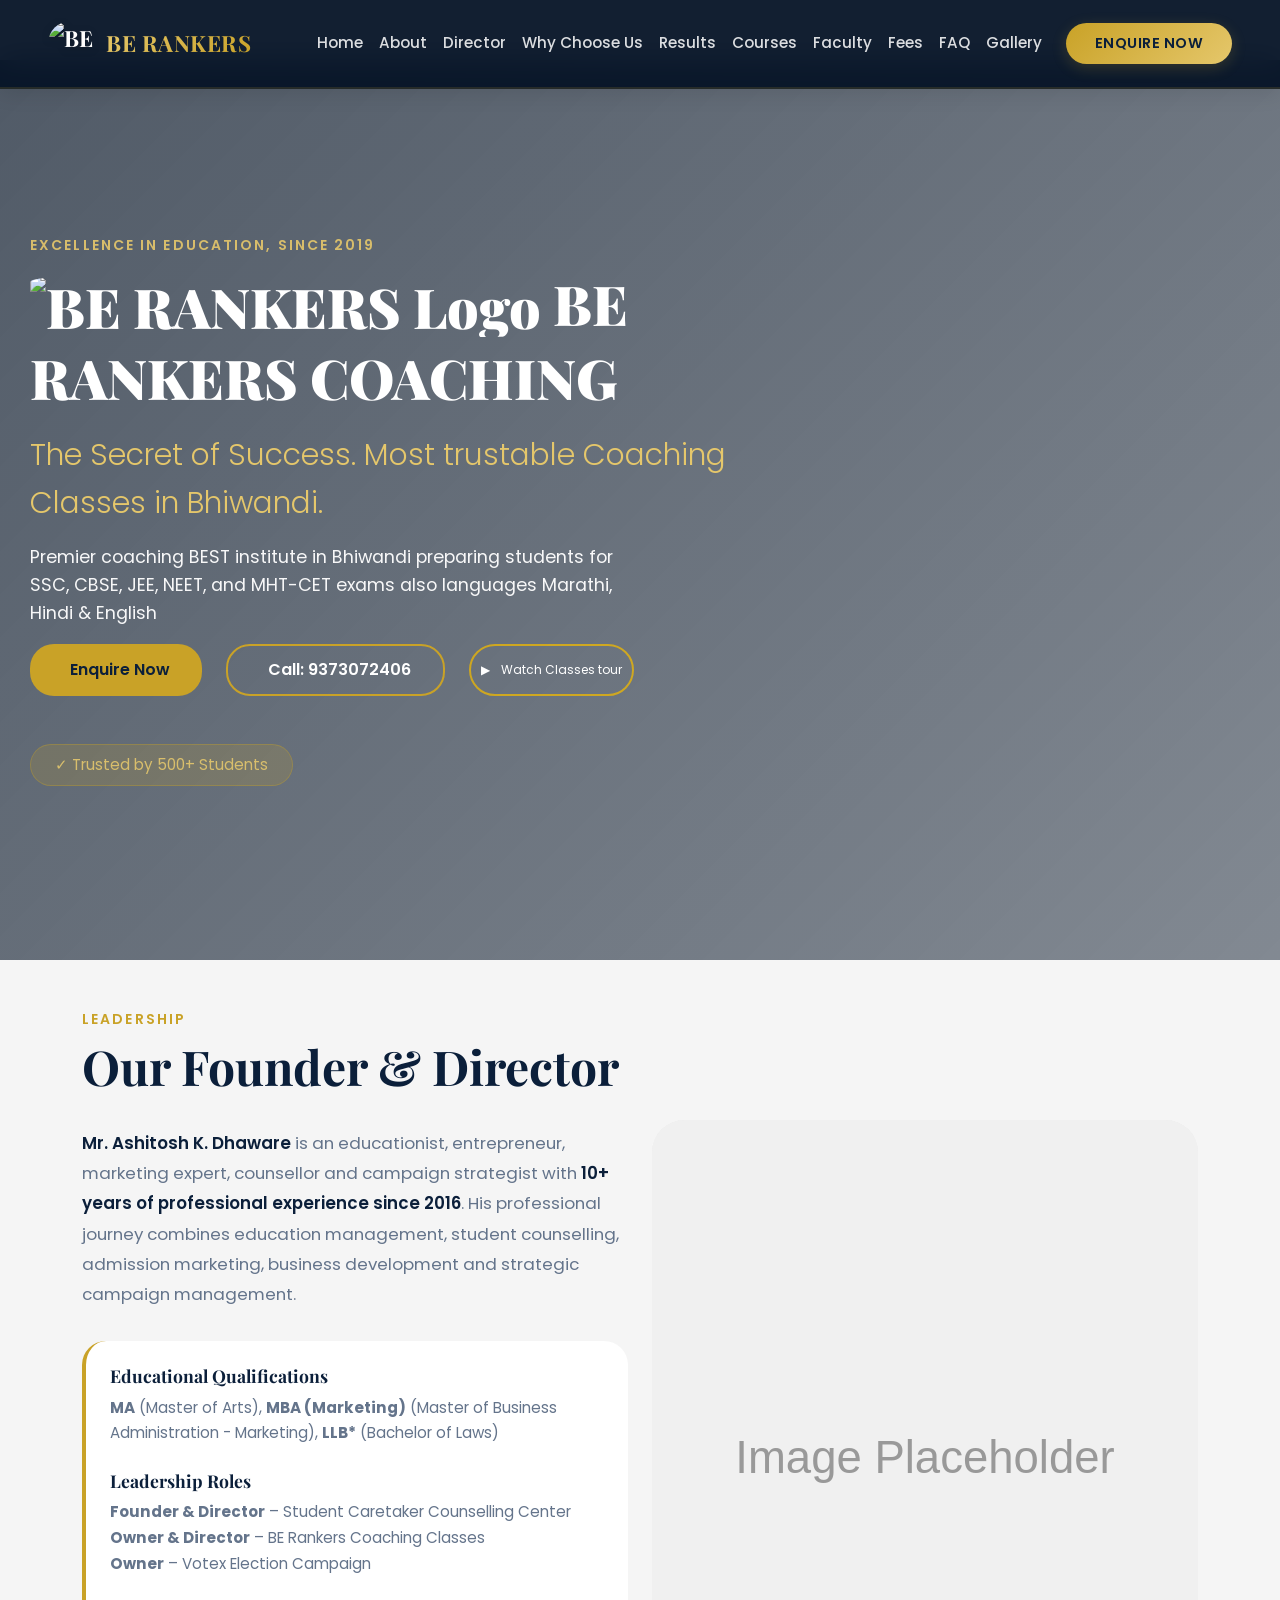
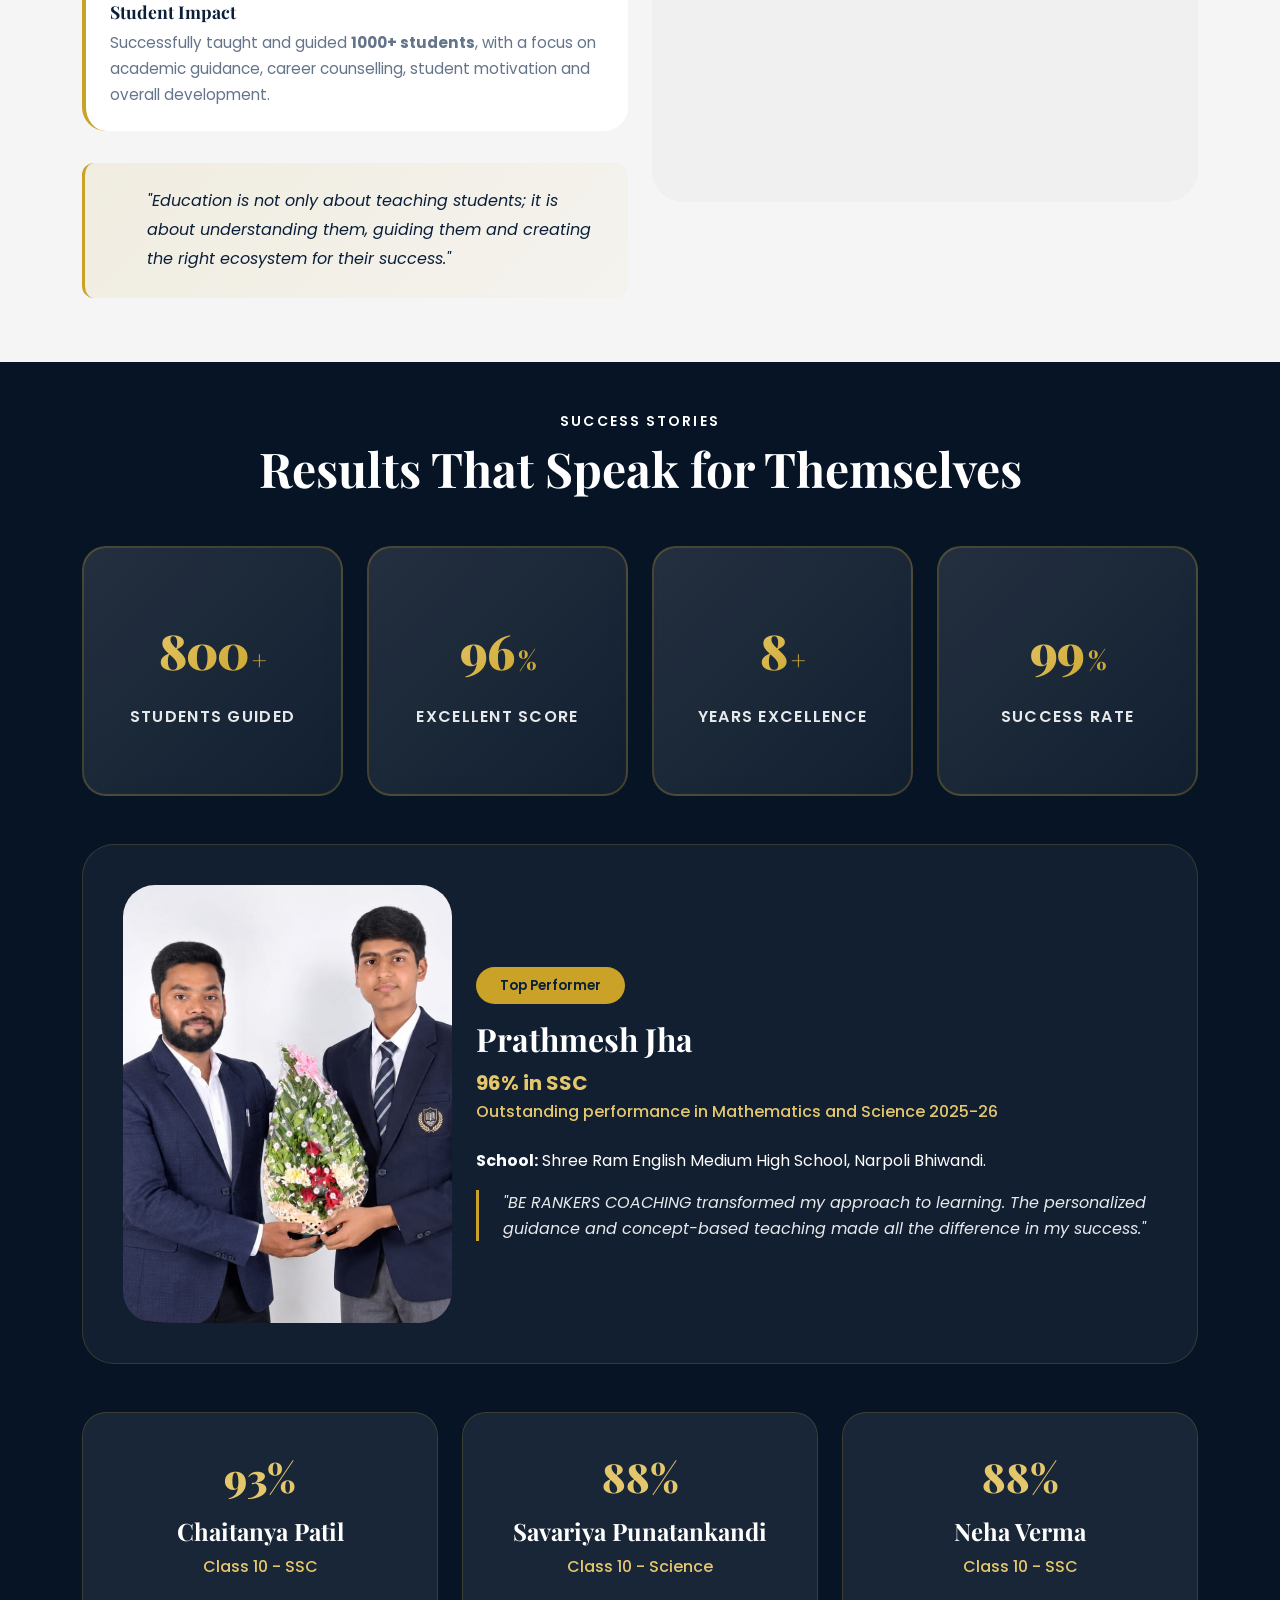
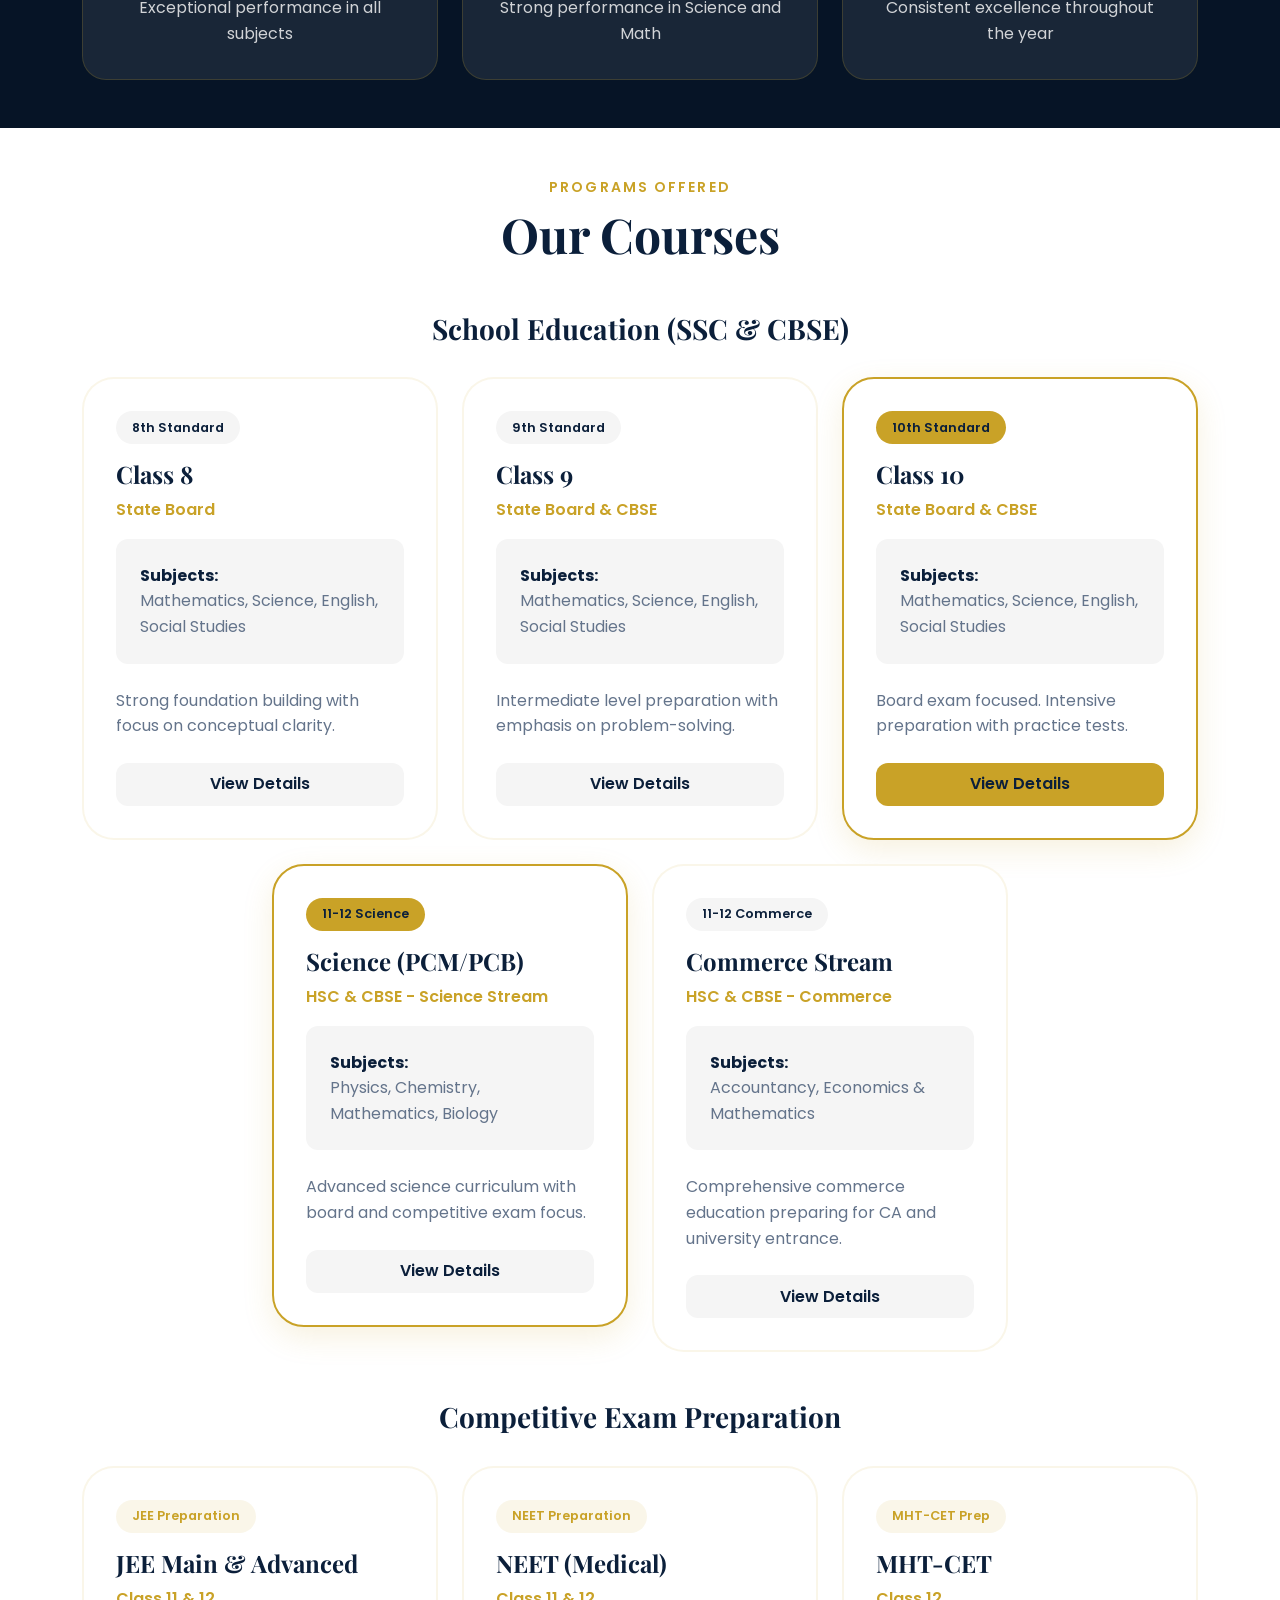
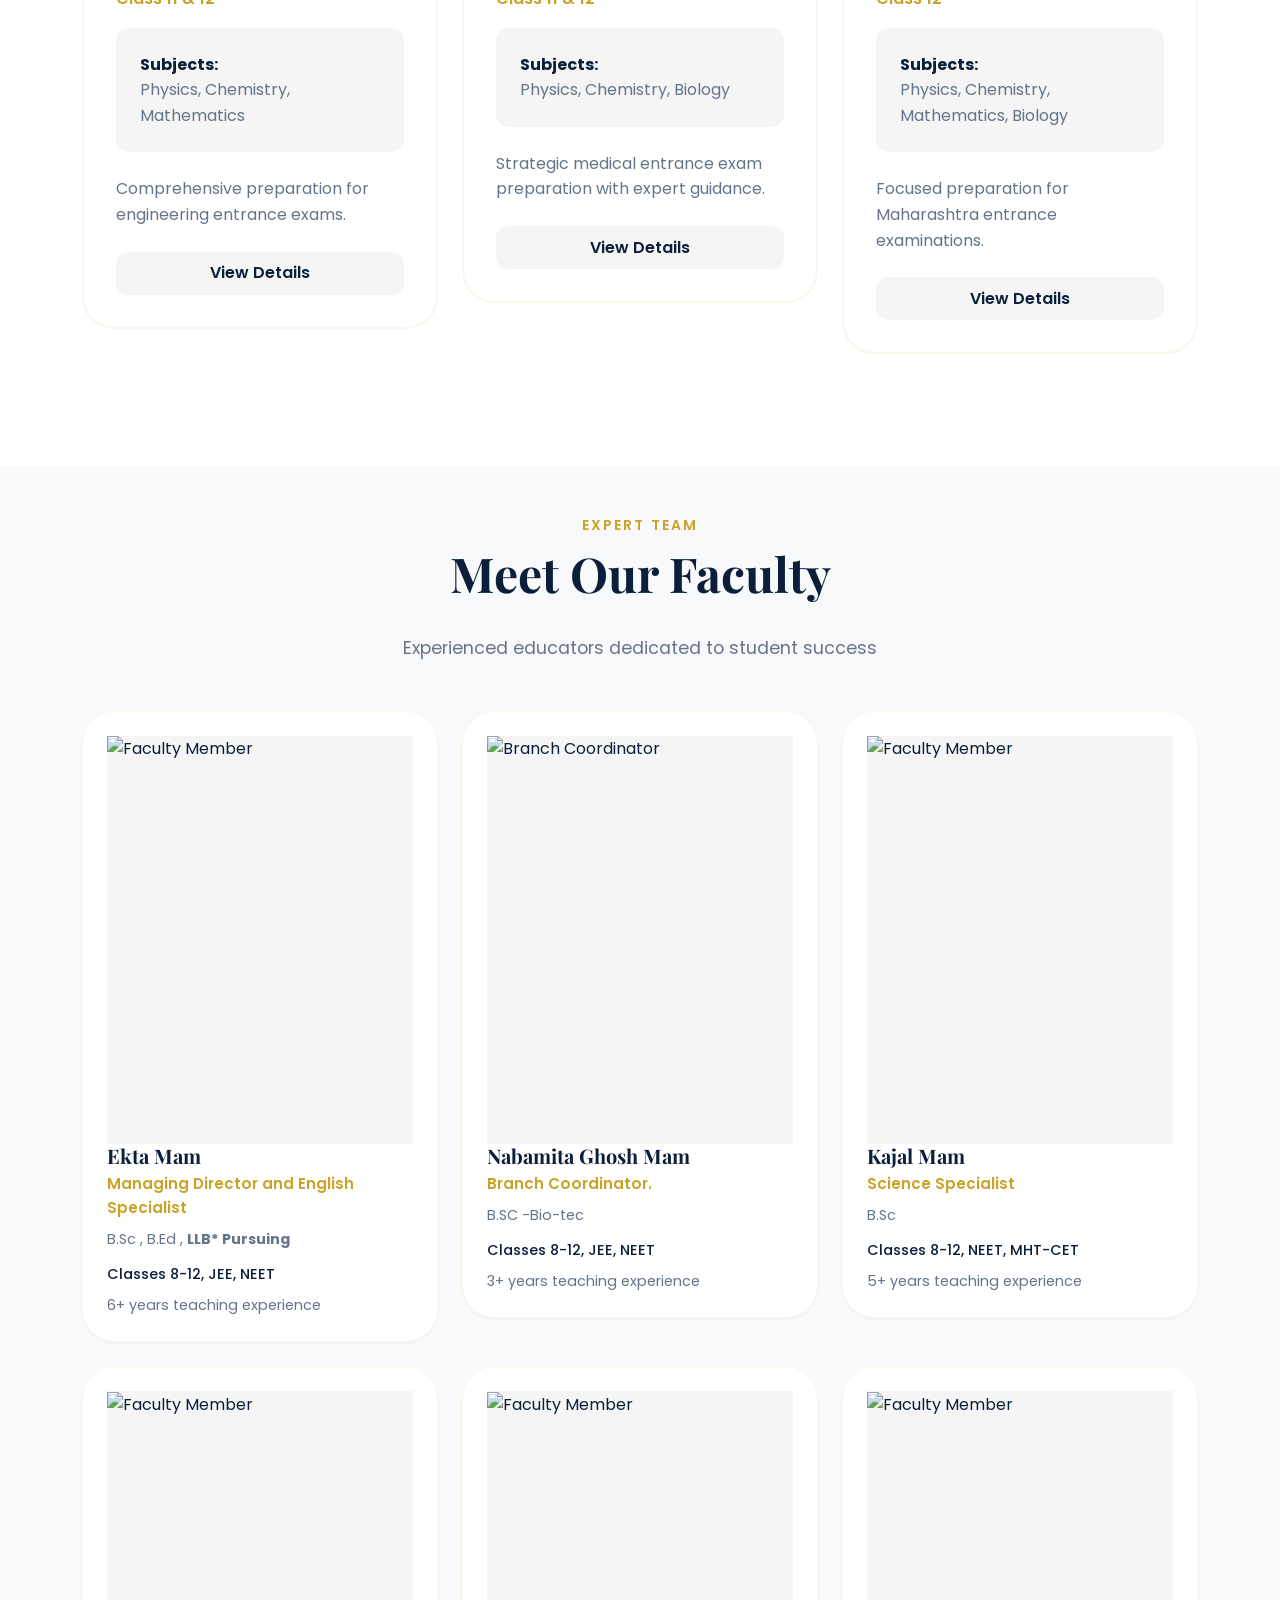
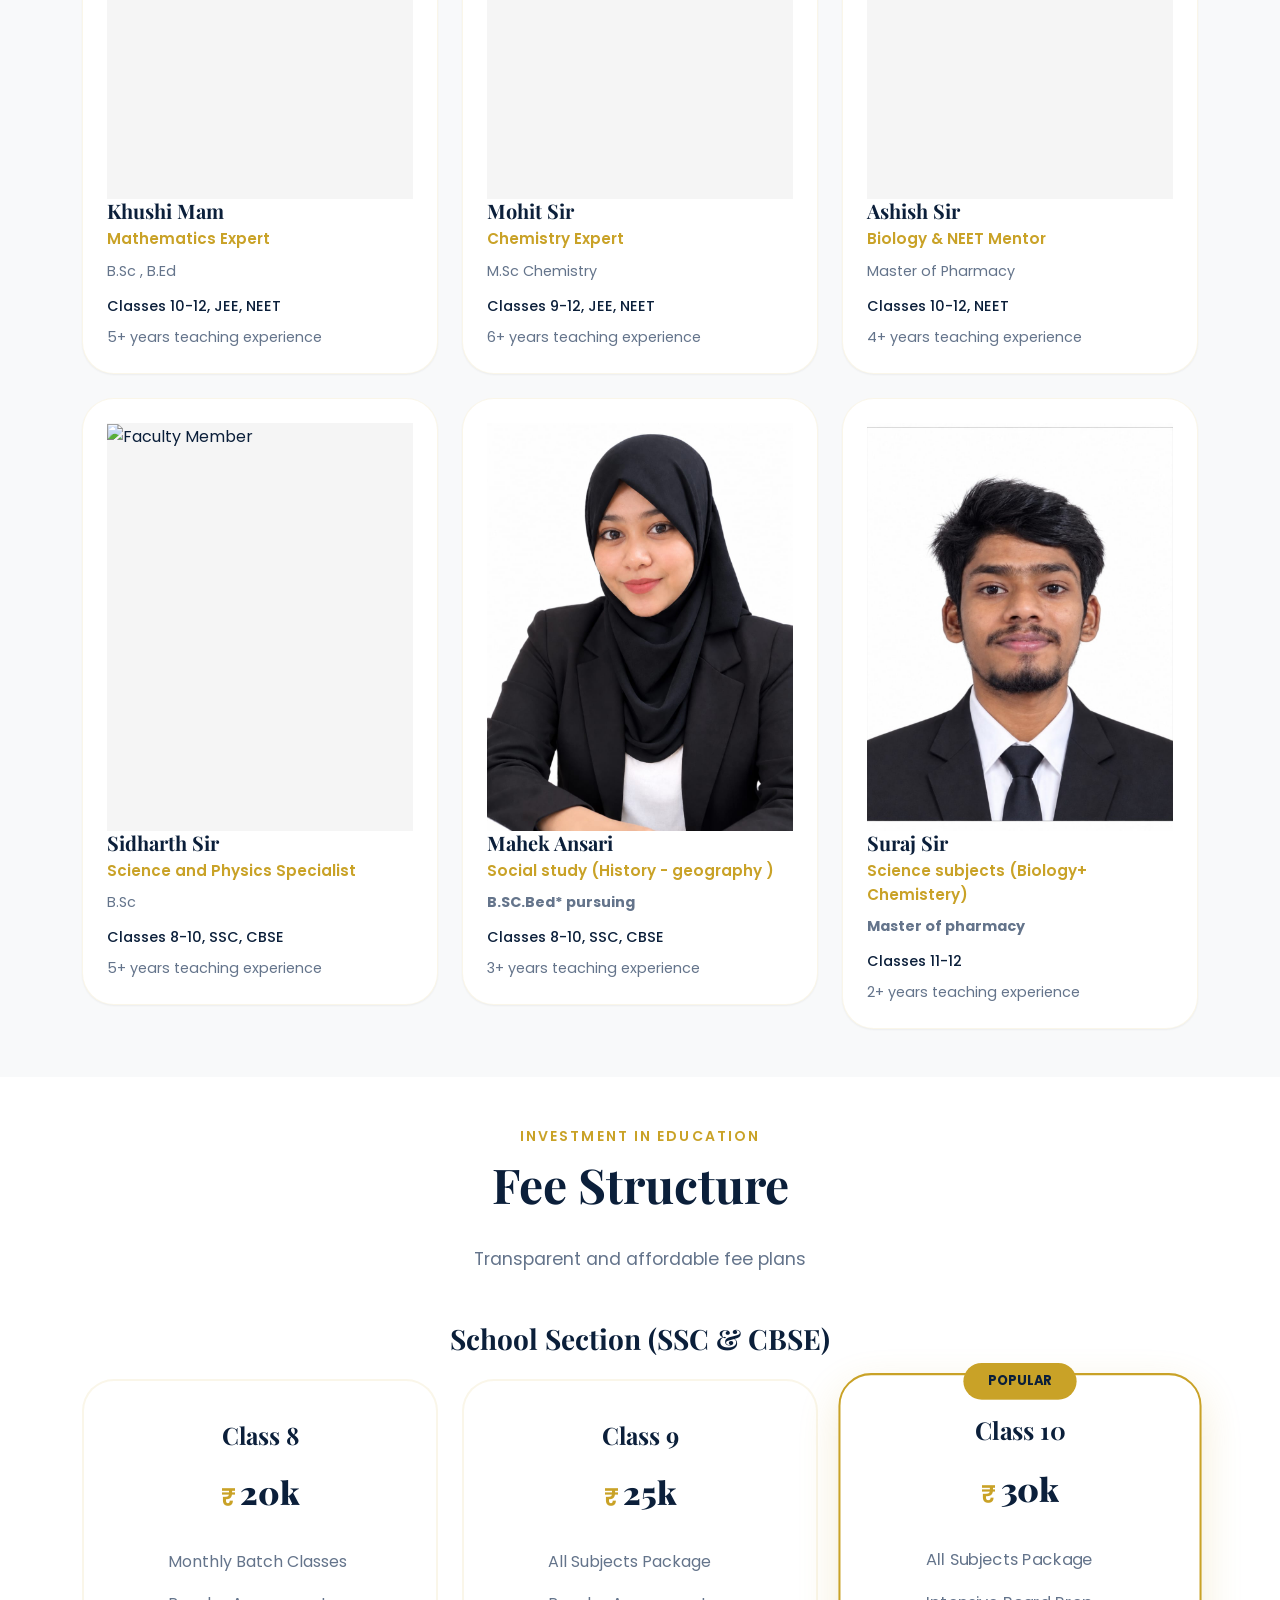
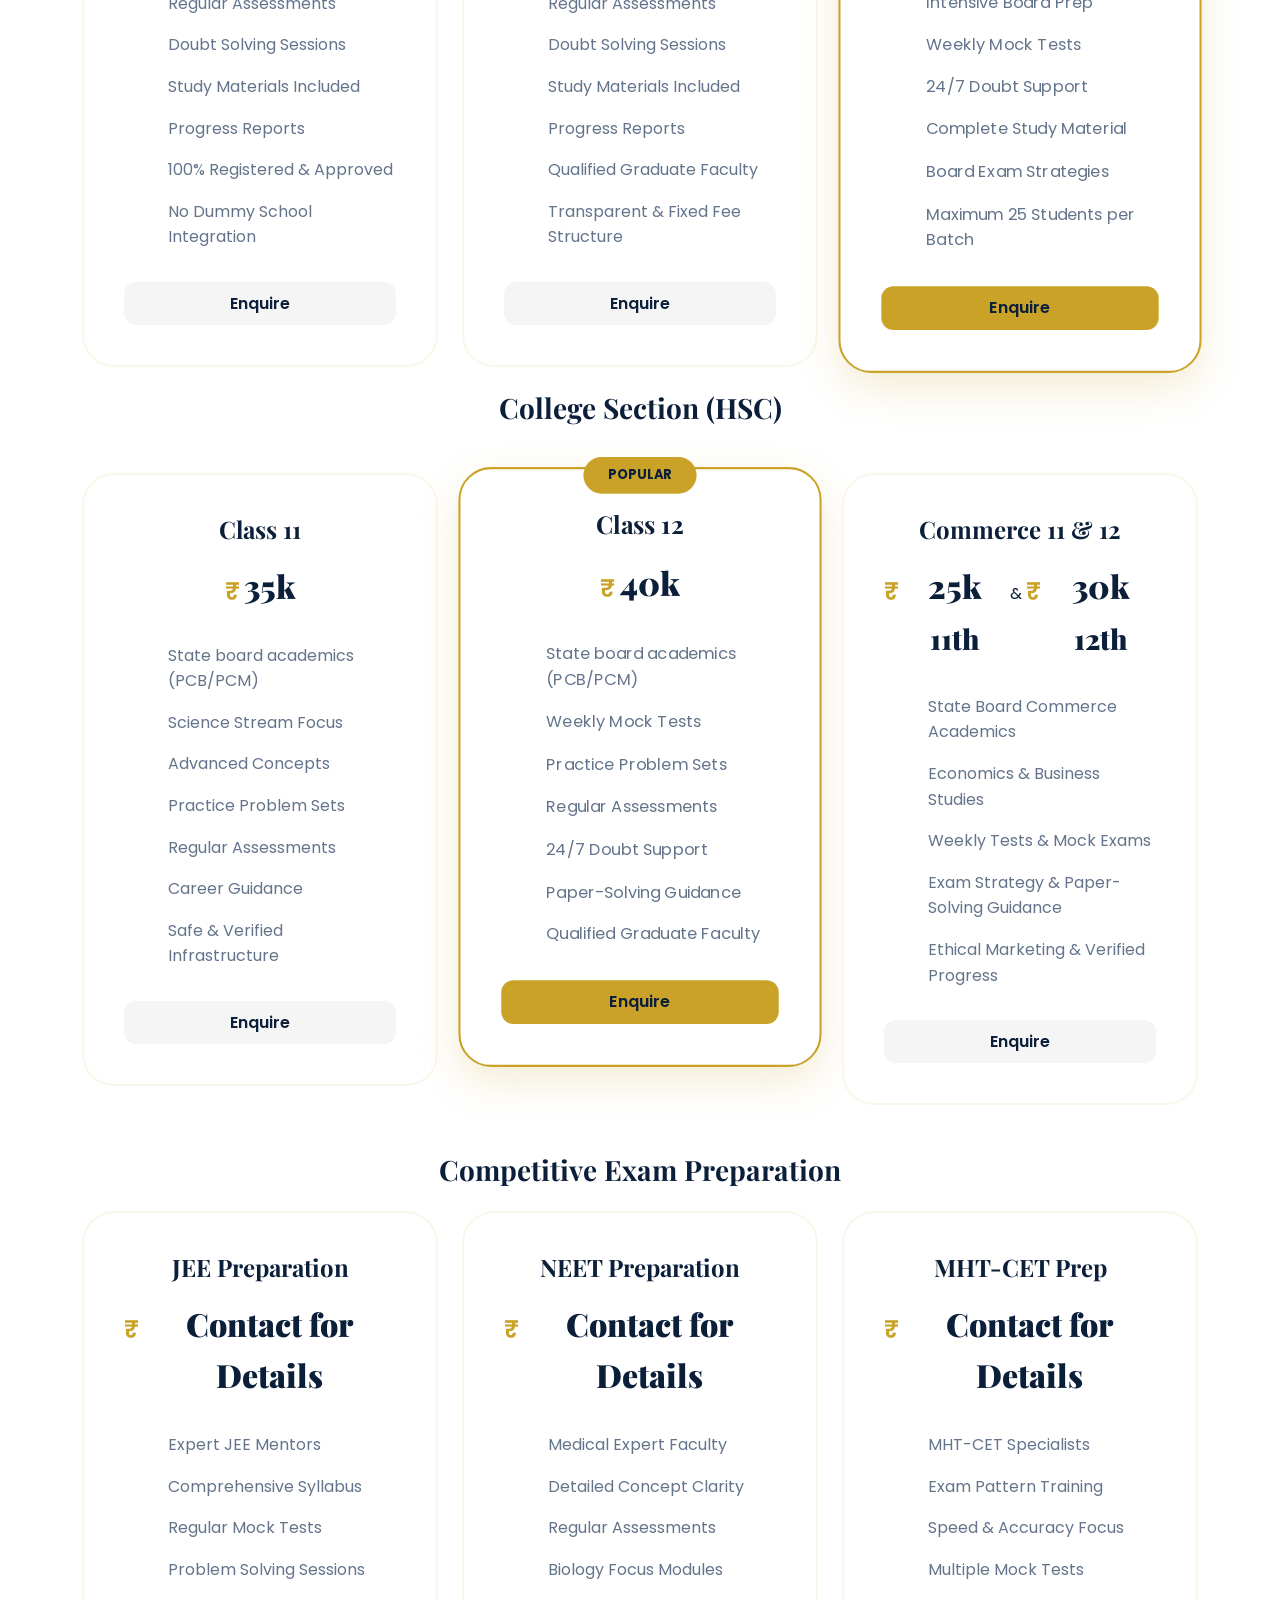
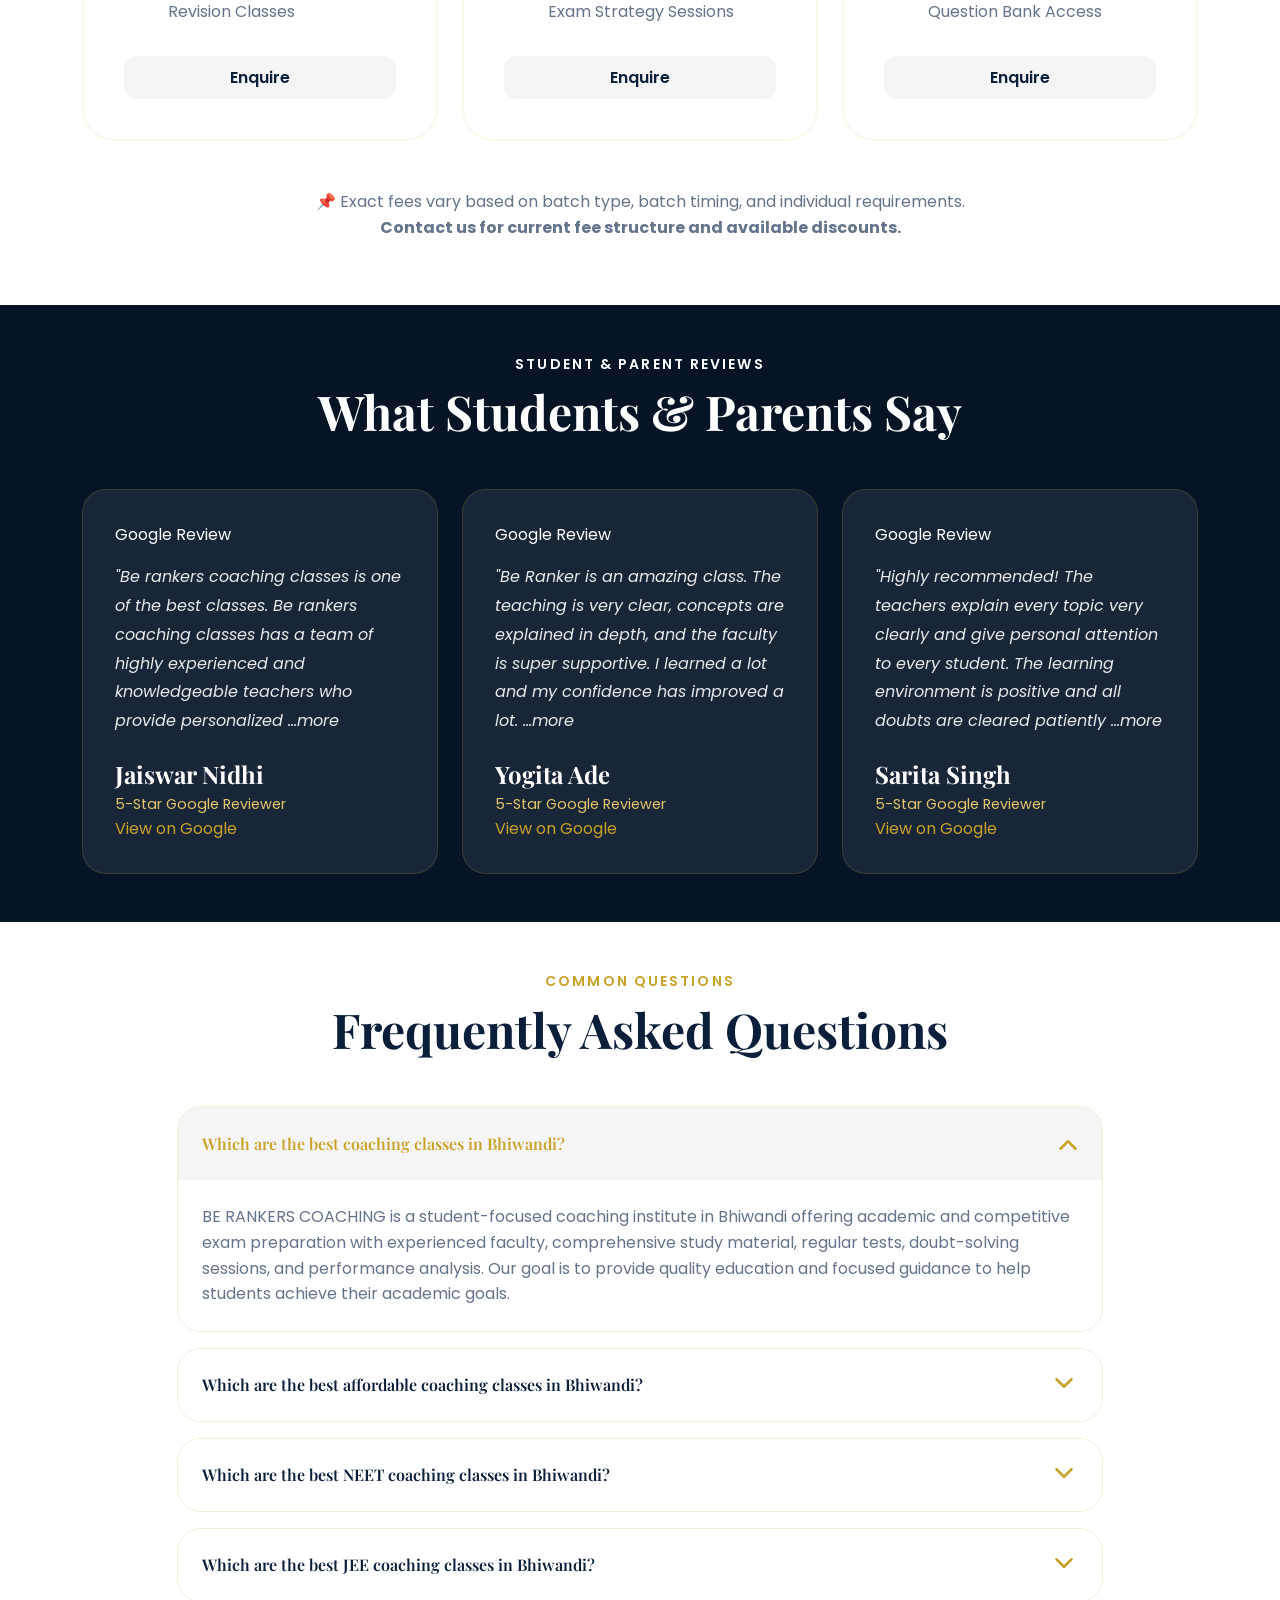
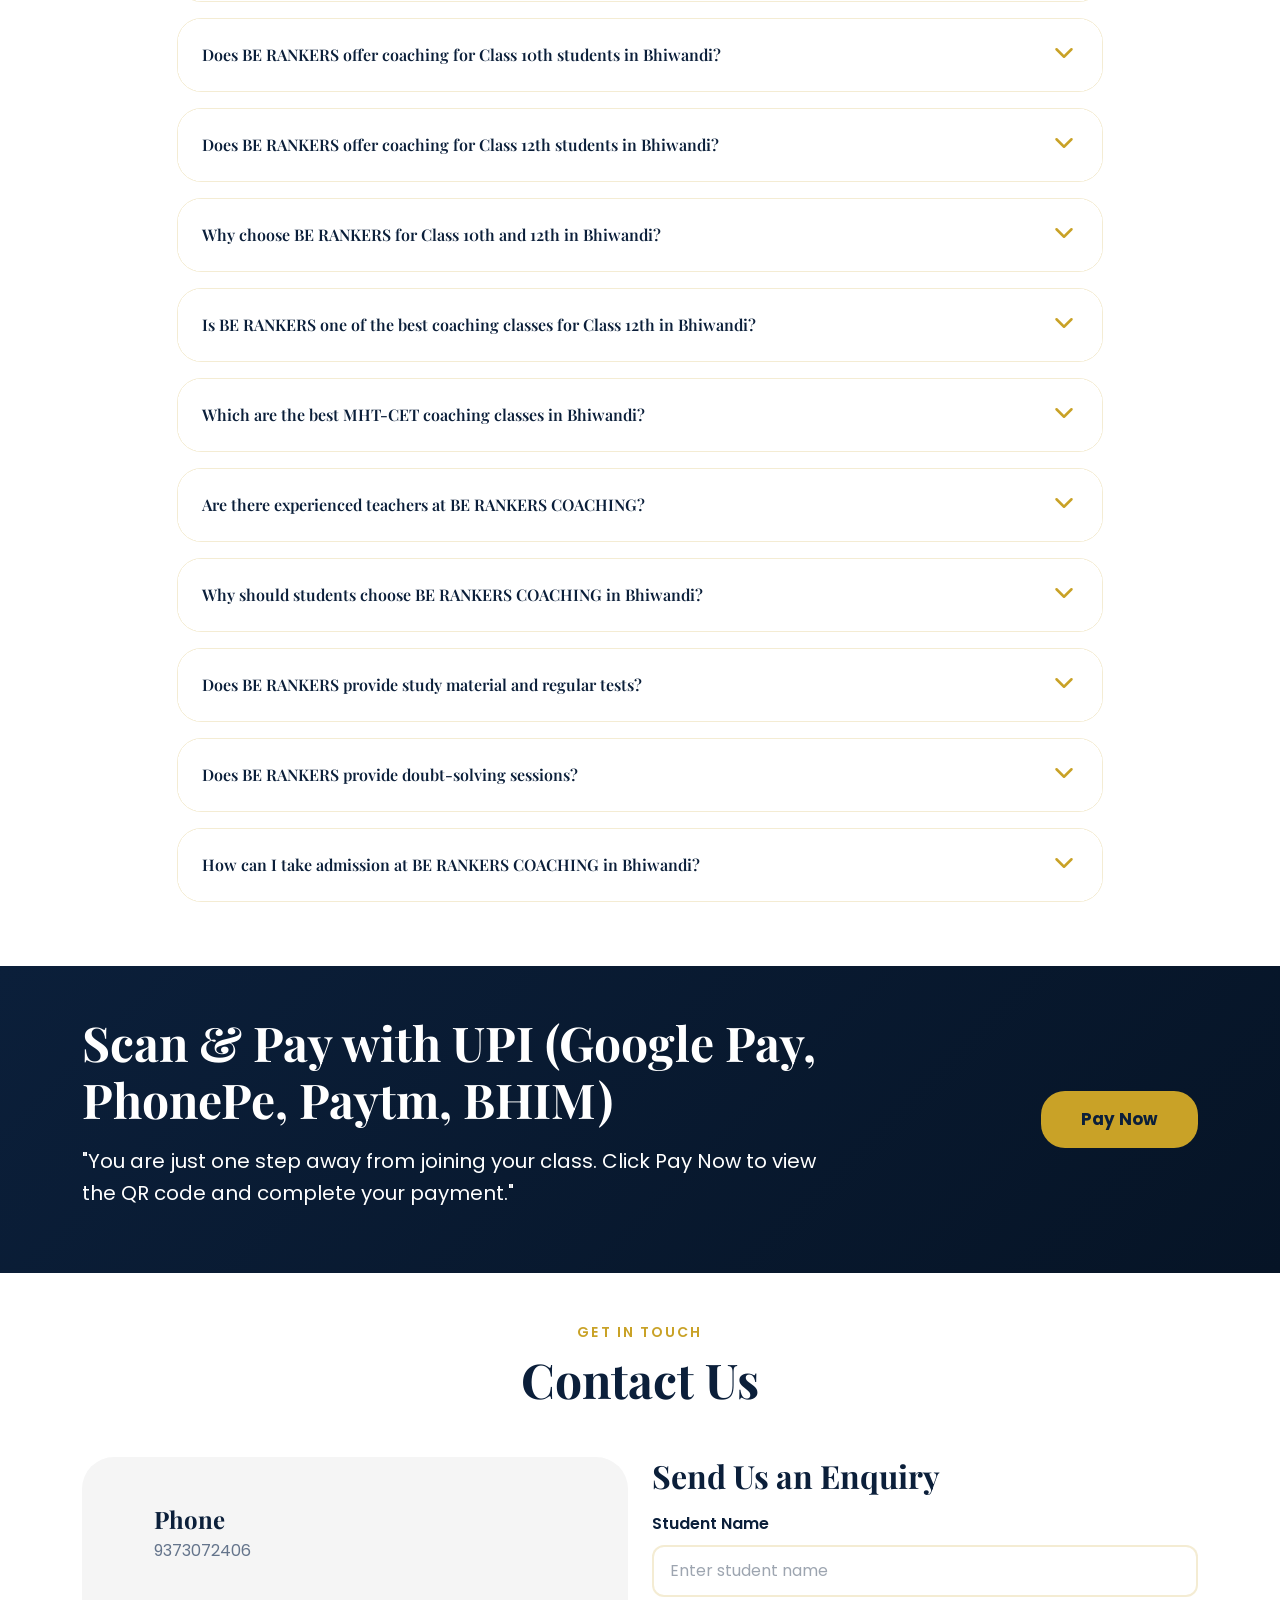
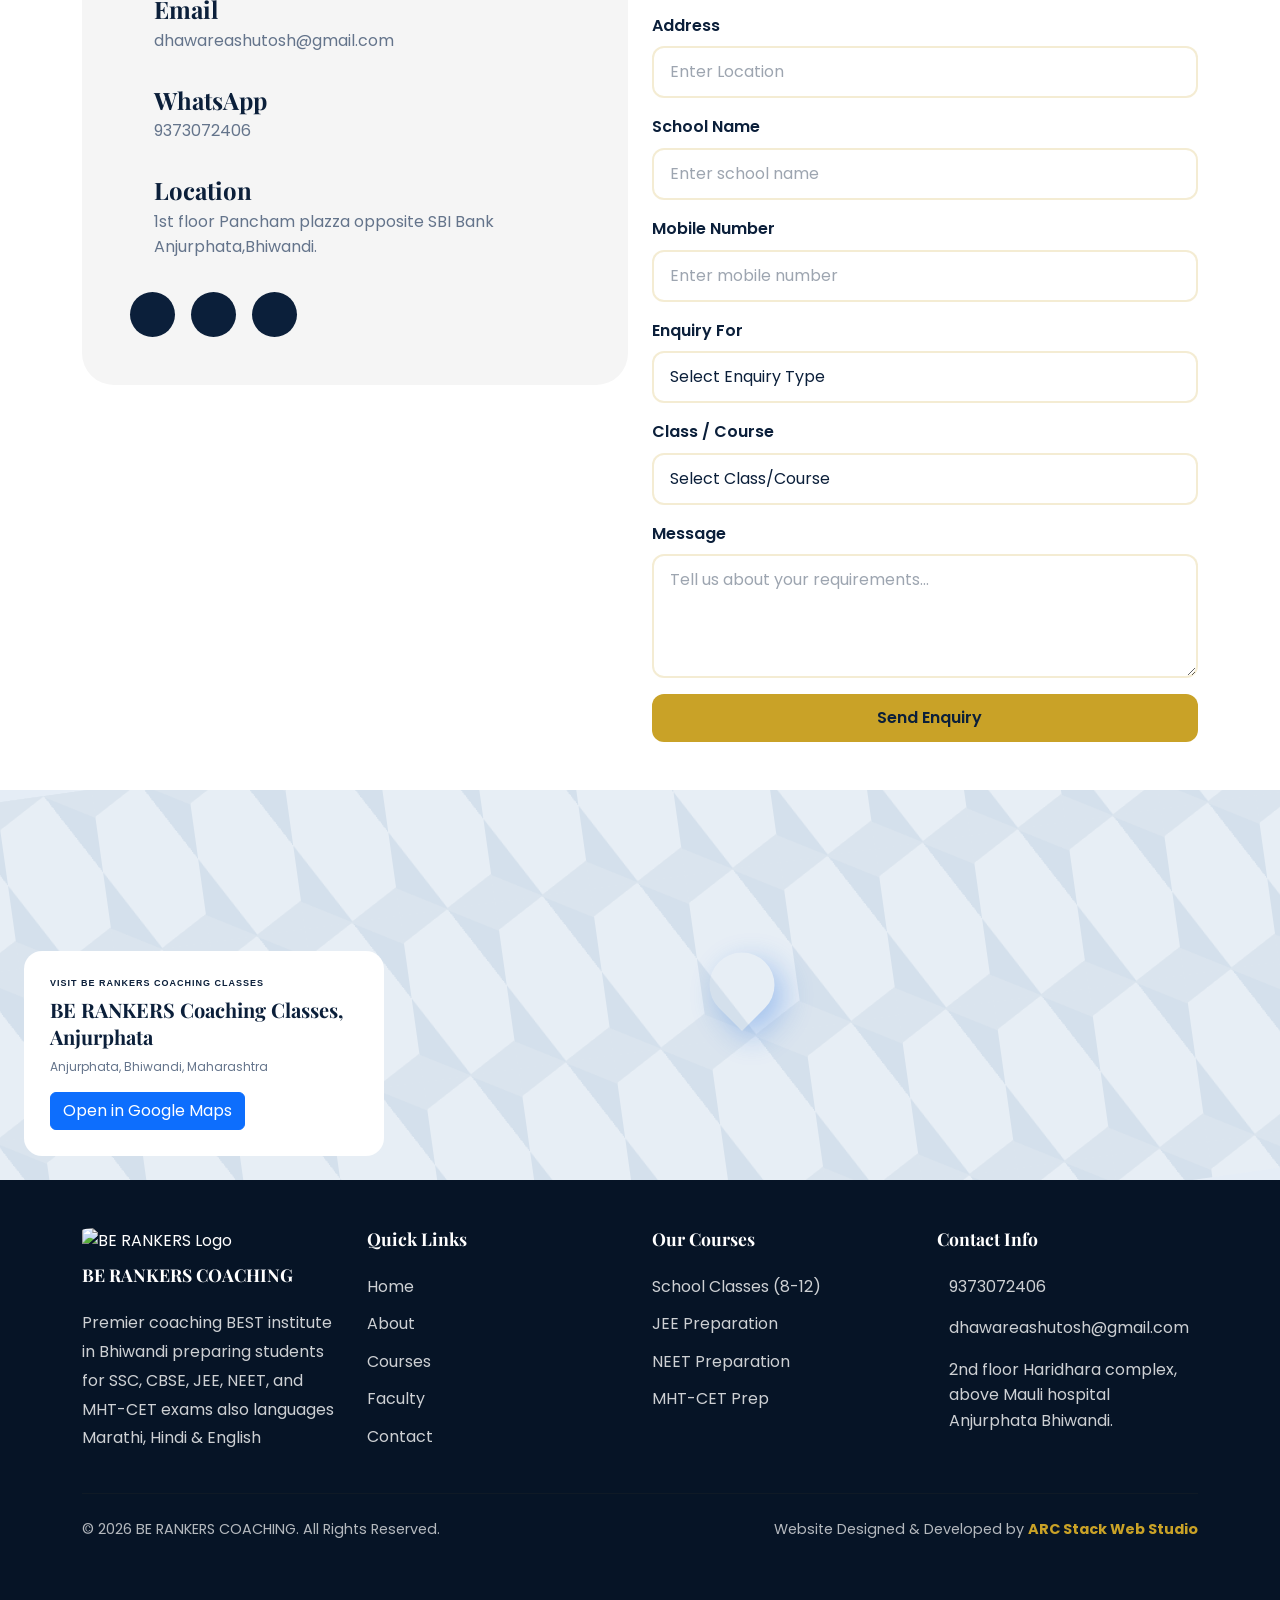
==== commit beb8a088: "New Work is Update at Why choose us , About us and Gallery" ====
--- a/index.html
+++ b/index.html
@@ -47,10 +47,9 @@
             <div class="collapse navbar-collapse" id="navbarNav">
                 <ul class="navbar-nav ms-auto">
                     <li class="nav-item"><a class="nav-link" href="index.html">Home</a></li>
-                    <li class="nav-item"><a class="nav-link" href="#about">About</a></li>
-                    <li class="nav-item"><a class="nav-link" href="#mission">Mission</a></li>
+                    <li class="nav-item"><a class="nav-link" href="aboutus.html">About</a></li>
                     <li class="nav-item"><a class="nav-link" href="#director">Director</a></li>
-                    <li class="nav-item"><a class="nav-link" href="#why-choose">Why Choose Us</a></li>
+                    <li class="nav-item"><a class="nav-link" href="whychooseus.html">Why Choose Us</a></li>
                     <li class="nav-item"><a class="nav-link" href="#results">Results</a></li>
                     <li class="nav-item"><a class="nav-link" href="#courses">Courses</a></li>
                     <li class="nav-item"><a class="nav-link" href="#faculty">Faculty</a></li>
@@ -116,103 +115,7 @@
         </div> -->
     </section>
 
-    <!-- ========== ABOUT SECTION ========== -->
-    <section id="about" class="about-section py-5">
-        <div class="container-lg">
-            <div class="row align-items-center gap-4 gap-lg-0">
-                <div class="col-12 col-lg-6">
-                    <div class="about-image-wrapper">
-                        <img src="assets/images/About us BE RANKERS.png" alt="BE RANKERS Coaching Institute"
-                            class="about-image">
-                    </div>
-                </div>
-                <div class="col-12 col-lg-6">
-                    <div class="section-label">About Us</div>
-                    <h2 class="section-heading">More Than Coaching.<br>A Direction for Your Future.</h2>
-
-                    <p class="about-text">
-                        BE RANKERS COACHING is a premium educational institute dedicated to nurturing academic
-                        excellence and building confident learners. Located in Bhiwandi, we specialize in comprehensive
-                        coaching for school classes and competitive exam preparation.
-                    </p>
-
-                    <p class="about-text">
-                        Our approach combines rigorous academic training with personalized attention, ensuring every
-                        student reaches their maximum potential. We focus on conceptual clarity, consistent practice,
-                        and exam-ready preparation.
-                    </p>
-
-                    <div class="about-highlights">
-                        <div class="highlight-item">
-                            <i class="bi bi-check-circle-fill"></i>
-                            <span>Experienced and Qualified Faculty</span>
-                        </div>
-                        <div class="highlight-item">
-                            <i class="bi bi-check-circle-fill"></i>
-                            <span>Personalized Student Attention</span>
-                        </div>
-                        <div class="highlight-item">
-                            <i class="bi bi-check-circle-fill"></i>
-                            <span>Regular Assessment and Feedback</span>
-                        </div>
-                        <div class="highlight-item">
-                            <i class="bi bi-check-circle-fill"></i>
-                            <span>Comprehensive Exam Preparation</span>
-                        </div>
-                    </div>
-                </div>
-            </div>
-        </div>
-    </section>
-
-    <!-- ========== MISSION / VISION / AIM SECTION ========== -->
-    <section id="mission" class="mission-section py-5 bg-light">
-        <div class="container-lg">
-            <div class="text-center mb-5">
-                <div class="section-label">Our Purpose</div>
-                <h2 class="section-heading">Mission, Vision & Aim</h2>
-            </div>
-
-            <div class="row g-4">
-                <!-- Mission -->
-                <div class="col-12 col-md-6 col-lg-4">
-                    <div class="purpose-card mission-card">
-                        <div class="purpose-number">01</div>
-                        <h3 class="purpose-title">Our Mission</h3>
-                        <p class="purpose-description">
-                            To provide comprehensive, concept-based education that builds strong academic foundations
-                            and prepares students for competitive excellence through disciplined learning and consistent
-                            guidance.
-                        </p>
-                    </div>
-                </div>
-
-                <!-- Vision -->
-                <div class="col-12 col-md-6 col-lg-4">
-                    <div class="purpose-card vision-card">
-                        <div class="purpose-number">02</div>
-                        <h3 class="purpose-title">Our Vision</h3>
-                        <p class="purpose-description">
-                            To build result-oriented education and marketing systems that help institutions achieve
-                            sustainable student growth, strong parent engagement and consistent admissions every year.
-                        </p>
-                    </div>
-                </div>
-
-                <!-- Aim -->
-                <div class="col-12 col-md-6 col-lg-4">
-                    <div class="purpose-card aim-card">
-                        <div class="purpose-number">03</div>
-                        <h3 class="purpose-title">Our Aim</h3>
-                        <p class="purpose-description">
-                            To help every student achieve academic excellence through quality education, personal
-                            mentorship, and structured preparation for competitive exams and bright careers.
-                        </p>
-                    </div>
-                </div>
-            </div>
-        </div>
-    </section>
+   
 
     <!-- ========== DIRECTOR / FOUNDER SECTION ========== -->
     <section id="director" class="director-section py-5">
@@ -291,227 +194,6 @@
                         <img src="assets/images/ASHITOSH Sir BE RANKERS Coaching.png"
                             alt="Mr. Ashitosh K. Dhaware - Founder and Director of BE Rankers Coaching Classes"
                             class="director-image" loading="lazy">
-                    </div>
-                </div>
-
-            </div>
-        </div>
-    </section>
-
-
-    <section id="director" class="director-section py-5">
-        <div class="container-lg">
-            <h2 class="section-heading">
-                We Follow Guidelines this Quality Education
-            </h2>
-            <div class="row align-items-center gap-4 gap-lg-0">
-
-                <!-- Director Content -->
-                <div class="col-12 col-lg-6">
-                    <div class="about-highlights">
-                        <div class="highlight-item">
-                            <i class="bi bi-check-circle-fill"></i>
-                            <span>100% Registered & Approved</span>
-                        </div>
-                        <div class="highlight-item">
-                            <i class="bi bi-check-circle-fill"></i>
-                            <span>Maximum 25 Students per Batch</span>
-                        </div>
-                        <div class="highlight-item">
-                            <i class="bi bi-check-circle-fill"></i>
-                            <span>No Dummy School Integration</span>
-                        </div>
-                        <div class="highlight-item">
-                            <i class="bi bi-check-circle-fill"></i>
-                            <span>Transparent & Fixed Fee Structure</span>
-                        </div>
-                        <div class="highlight-item">
-                            <i class="bi bi-check-circle-fill"></i>
-                            <span>Balanced Timings & Weekly Day Off</span>
-                        </div>
-                    </div>
-
-                </div>
-
-                <!-- Director Content -->
-                <div class="col-12 col-lg-6">
-                    <div class="about-highlights about-highlights-right">
-                        <div class="highlight-item">
-                            <i class="bi bi-check-circle-fill"></i>
-                            <span>Ethical Marketing & Verified Progress</span>
-                        </div>
-                        <div class="highlight-item">
-                            <i class="bi bi-check-circle-fill"></i>
-                            <span>Safe & Verified Infrastructure</span>
-                        </div>
-                        <div class="highlight-item">
-                            <i class="bi bi-check-circle-fill"></i>
-                            <span>Qualified Graduate Faculty</span>
-                        </div>
-                        <div class="highlight-item">
-                            <i class="bi bi-check-circle-fill"></i>
-                            <span>Weekly Mock Tests</span>
-                        </div>
-                        <div class="highlight-item">
-                            <i class="bi bi-check-circle-fill"></i>
-                            <span>24/7 Doubt Support</span>
-                        </div>
-                    </div>
-
-                </div>
-
-            </div>
-        </div>
-    </section>
-
-    <!-- ========== WHY CHOOSE US SECTION ========== -->
-    <section id="why-choose" class="why-choose-section py-5">
-        <div class="container-lg">
-
-            <div class="text-center mb-5">
-                <div class="section-label">Reasons to Join</div>
-                <h2 class="section-heading">Why Choose BE RANKERS In Bhiwandi?</h2>
-            </div>
-
-            <div class="row g-4 Why-Choose-Section">
-
-                <!-- Strong Concept Building -->
-                <div class="col-12 col-md-6 col-lg-4">
-                    <div class="feature-card">
-                        <div class="feature-icon">
-                            <i class="bi bi-lightbulb"></i>
-                        </div>
-                        <h4>Strong Concept Building</h4>
-                        <p>
-                            Build strong academic concepts with clear explanations
-                            and a focused approach to make learning easier and more effective.
-                        </p>
-                    </div>
-                </div>
-
-                <!-- Dedicated & Experienced Faculty -->
-                <div class="col-12 col-md-6 col-lg-4">
-                    <div class="feature-card">
-                        <div class="feature-icon">
-                            <i class="bi bi-person-check"></i>
-                        </div>
-                        <h4>Dedicated & Experienced Faculty</h4>
-                        <p>
-                            Learn from dedicated and experienced faculty who provide
-                            proper guidance and support throughout your academic journey.
-                        </p>
-                    </div>
-                </div>
-
-                <!-- Smart & Interactive Teaching -->
-                <div class="col-12 col-md-6 col-lg-4">
-                    <div class="feature-card">
-                        <div class="feature-icon">
-                            <i class="bi bi-easel2"></i>
-                        </div>
-                        <h4>Smart & Interactive Teaching</h4>
-                        <p>
-                            Experience smart and interactive teaching methods that
-                            encourage better understanding and active classroom participation.
-                        </p>
-                    </div>
-                </div>
-
-                <!-- Regular Test Series & Mock Tests -->
-                <div class="col-12 col-md-6 col-lg-4">
-                    <div class="feature-card">
-                        <div class="feature-icon">
-                            <i class="bi bi-clipboard2-check"></i>
-                        </div>
-                        <h4>Regular Test Series & Mock Tests</h4>
-                        <p>
-                            Regular test series and mock tests help students practice,
-                            evaluate their preparation, and improve exam performance.
-                        </p>
-                    </div>
-                </div>
-
-                <!-- Doubt Solving & Extra Classes -->
-                <div class="col-12 col-md-6 col-lg-4">
-                    <div class="feature-card">
-                        <div class="feature-icon">
-                            <i class="bi bi-chat-dots"></i>
-                        </div>
-                        <h4>Doubt Solving & Extra Classes</h4>
-                        <p>
-                            Get additional support through dedicated doubt-solving
-                            sessions and extra classes whenever students need more guidance.
-                        </p>
-                    </div>
-                </div>
-
-                <!-- Updated Study Material -->
-                <div class="col-12 col-md-6 col-lg-4">
-                    <div class="feature-card">
-                        <div class="feature-icon">
-                            <i class="bi bi-book"></i>
-                        </div>
-                        <h4>Updated Study Material</h4>
-                        <p>
-                            Access updated and well-structured study material designed
-                            to support classroom learning and effective exam preparation.
-                        </p>
-                    </div>
-                </div>
-
-                <!-- Individual Attention -->
-                <div class="col-12 col-md-6 col-lg-4">
-                    <div class="feature-card">
-                        <div class="feature-icon">
-                            <i class="bi bi-person-heart"></i>
-                        </div>
-                        <h4>Individual Attention</h4>
-                        <p>
-                            Receive individual attention and personalized guidance to
-                            understand your learning needs and improve your performance.
-                        </p>
-                    </div>
-                </div>
-
-                <!-- Proven Track Record of Results -->
-                <div class="col-12 col-md-6 col-lg-4">
-                    <div class="feature-card">
-                        <div class="feature-icon">
-                            <i class="bi bi-trophy"></i>
-                        </div>
-                        <h4>Proven Track Record of Results</h4>
-                        <p>
-                            Follow a result-oriented academic approach focused on
-                            consistent improvement and helping students achieve their goals.
-                        </p>
-                    </div>
-                </div>
-
-                <!-- Motivating & Student Friendly Environment -->
-                <div class="col-12 col-md-6 col-lg-4">
-                    <div class="feature-card">
-                        <div class="feature-icon">
-                            <i class="bi bi-emoji-smile"></i>
-                        </div>
-                        <h4>Motivating & Student Friendly Environment</h4>
-                        <p>
-                            Learn in a positive, motivating, and student-friendly
-                            environment that encourages confidence, discipline, and growth.
-                        </p>
-                    </div>
-                </div>
-
-                <!-- Career Guidance & Counseling -->
-                <div class="col-12 col-md-6 col-lg-4">
-                    <div class="feature-card">
-                        <div class="feature-icon">
-                            <i class="bi bi-compass"></i>
-                        </div>
-                        <h4>Career Guidance & Counseling</h4>
-                        <p>
-                            Get proper career guidance and counseling to help students
-                            make informed academic and career decisions for their future.
-                        </p>
                     </div>
                 </div>
 
@@ -960,7 +642,7 @@
             </div>
 
             <!-- School Classes Fees -->
-            <h3 class="category-title text-center mb-4">School Classes (SSC & CBSE)</h3>
+            <h3 class="category-title text-center mb-4">School Section (SSC & CBSE)</h3>
 
             <div class="row g-4 mb-5">
                 <div class="col-12 col-md-6 col-lg-4">
@@ -1032,6 +714,9 @@
                         </button>
                     </div>
                 </div>
+
+                <h3 class="category-title text-center mb-4">College Section (HSC)</h3>
+
 
                 <div class="col-12 col-md-6 col-lg-4">
                     <div class="fee-card">
@@ -1700,7 +1385,10 @@
                             </div>
                             <div>
                                 <h4>Location</h4>
-                                <p>Bhiwandi, Maharashtra</p>
+                                <a href="https://www.google.com/maps/dir//BE+RANKERS+COACHING+CLASSES,+1st+floor,+Pancham+plaza,+marathon+chock,+opp.+SBI+Bank,+beside+anant+gym,+SBI+Bank,+Anjurphata,+Bhiwandi,+Maharashtra+421305/@19.2983258,73.0560117,15z/data=!4m8!4m7!1m0!1m5!1m1!1s0x3be7bd8b122a9db9:0x317432a73f04b46b!2m2!1d73.0422!2d19.2738317?entry=ttu&g_ep=EgoyMDI2MDkyMy4wIKXMDSoASAFQAw%3D%3D"
+                                    target="_blank">
+                                    1st floor Pancham plazza opposite SBI Bank Anjurphata,Bhiwandi.
+                                </a>
                             </div>
                         </div>
 
@@ -1800,15 +1488,49 @@
         </div>
     </section>
 
+    <section class="map-section">
+        <div class="map-pattern"></div>
+
+        <div class="map-pin">
+            <i class="fa-solid fa-location-dot"></i>
+        </div>
+
+        <div class="map-card reveal">
+            <span>Visit BE RANKERS Coaching Classes</span>
+
+            <h3>BE RANKERS Coaching Classes, Anjurphata</h3>
+
+            <p>
+                Anjurphata, Bhiwandi, Maharashtra
+            </p>
+
+            <a class="btn btn-primary btn-small"
+                href="https://www.google.com/maps/search/?api=1&query=BE+RANKERS+COACHING+CLASSES+Anjurphata+Bhiwandi"
+                target="_blank" rel="noopener">
+                Open in Google Maps
+                <i class="fa-solid fa-arrow-up-right-from-square"></i>
+            </a>
+        </div>
+
+        <div class="map-embed-container">
+            <iframe
+                src="https://www.google.com/maps?q=BE%20RANKERS%20COACHING%20CLASSES%2C%20Anjurphata%2C%20Bhiwandi%2C%20Maharashtra&output=embed"
+                title="BE RANKERS Coaching Classes Location" loading="lazy" allowfullscreen
+                referrerpolicy="no-referrer-when-downgrade"></iframe>
+        </div>
+    </section>
+
     <!-- ========== FOOTER ========== -->
     <footer class="footer-section bg-premium-dark text-white py-5">
         <div class="container-lg">
             <div class="row g-4">
                 <!-- About Footer -->
                 <div class="col-12 col-md-6 col-lg-3">
+                    <img src="assets/images/BE RANKERS Logo.jpeg" alt="BE RANKERS Logo" class="brand-logo-img-rankers">
                     <h5 class="footer-title">BE RANKERS COACHING</h5>
                     <p class="footer-description">
-                        Premium coaching institute dedicated to excellence in education and student success.
+                        Premier coaching BEST institute in Bhiwandi preparing students for SSC, CBSE, JEE, NEET, and
+                        MHT-CET exams also languages Marathi, Hindi & English
                     </p>
                 </div>
 
@@ -1849,12 +1571,14 @@
                         </li>
                         <li>
                             <i class="bi bi-geo-alt"></i>
-                            Bhiwandi, Maharashtra
+                            <a href="https://www.google.com/maps/dir//BE+RANKERS+COACHING+CLASSES,+1st+floor,+Pancham+plaza,+marathon+chock,+opp.+SBI+Bank,+beside+anant+gym,+SBI+Bank,+Anjurphata,+Bhiwandi,+Maharashtra+421305/@19.2983258,73.0560117,15z/data=!4m8!4m7!1m0!1m5!1m1!1s0x3be7bd8b122a9db9:0x317432a73f04b46b!2m2!1d73.0422!2d19.2738317?entry=ttu&g_ep=EgoyMDI2MDkyMy4wIKXMDSoASAFQAw%3D%3D"
+                                target="_blank">
+                                2nd floor Haridhara complex, above Mauli hospital Anjurphata Bhiwandi.
+                            </a>
                         </li>
                     </ul>
                 </div>
             </div>
-
             <hr class="footer-divider my-4">
 
             <div class="row align-items-center">
@@ -1875,8 +1599,8 @@
     <!-- ========== FLOATING ACTION BUTTONS (Mobile) ========== -->
     <div class="floating-actions" id="floatingActions">
         <!-- Floating Offer Button -->
-        <button class="floating-btn floating-offer" type="button" title="Special Offer"
-            data-bs-toggle="modal" data-bs-target="#offerModal" aria-haspopup="dialog" aria-controls="offerModal">
+        <button class="floating-btn floating-offer" type="button" title="Special Offer" data-bs-toggle="modal"
+            data-bs-target="#offerModal" aria-haspopup="dialog" aria-controls="offerModal">
             <i class="bi bi-gift-fill"></i>
             <span>Offer</span>
         </button>
@@ -1906,20 +1630,28 @@
                     <div class="offer-modal-icon" aria-hidden="true"><i class="bi bi-gift-fill"></i></div>
                     <div class="section-label offer-modal-label">Special Course Offer</div>
                     <h2 class="offer-modal-title" id="offerModalTitle">Class 12</h2>
-                    <div class="offer-modal-pricing" aria-label="Discounted price 34,000 rupees, originally 40,000 rupees">
+                    <div class="offer-modal-pricing"
+                        aria-label="Discounted price 34,000 rupees, originally 40,000 rupees">
                         <del class="offer-modal-original">₹40,000</del>
                         <span class="offer-modal-discount">Save ₹6,000</span>
                         <div class="offer-modal-price">₹34,000</div>
                     </div>
                     <h3 class="offer-modal-includes">Course includes</h3>
                     <ul class="offer-modal-benefits">
-                        <li><i class="bi bi-check-circle-fill" aria-hidden="true"></i><span>State Board Academics (PCB/PCM)</span></li>
-                        <li><i class="bi bi-check-circle-fill" aria-hidden="true"></i><span>Weekly Mock Tests</span></li>
-                        <li><i class="bi bi-check-circle-fill" aria-hidden="true"></i><span>Practice Problem Sets</span></li>
-                        <li><i class="bi bi-check-circle-fill" aria-hidden="true"></i><span>Regular Assessments</span></li>
-                        <li><i class="bi bi-check-circle-fill" aria-hidden="true"></i><span>24/7 Doubt Support</span></li>
-                        <li><i class="bi bi-check-circle-fill" aria-hidden="true"></i><span>Paper-Solving Guidance</span></li>
-                        <li><i class="bi bi-check-circle-fill" aria-hidden="true"></i><span>Qualified Graduate Faculty</span></li>
+                        <li><i class="bi bi-check-circle-fill" aria-hidden="true"></i><span>State Board Academics
+                                (PCB/PCM)</span></li>
+                        <li><i class="bi bi-check-circle-fill" aria-hidden="true"></i><span>Weekly Mock Tests</span>
+                        </li>
+                        <li><i class="bi bi-check-circle-fill" aria-hidden="true"></i><span>Practice Problem Sets</span>
+                        </li>
+                        <li><i class="bi bi-check-circle-fill" aria-hidden="true"></i><span>Regular Assessments</span>
+                        </li>
+                        <li><i class="bi bi-check-circle-fill" aria-hidden="true"></i><span>24/7 Doubt Support</span>
+                        </li>
+                        <li><i class="bi bi-check-circle-fill" aria-hidden="true"></i><span>Paper-Solving
+                                Guidance</span></li>
+                        <li><i class="bi bi-check-circle-fill" aria-hidden="true"></i><span>Qualified Graduate
+                                Faculty</span></li>
                     </ul>
                     <a class="btn btn-modal-enquire offer-modal-cta"
                         href="https://wa.me/919373072406?text=Hello%20BE%20RANKERS%20COACHING%2C%20I%27m%20interested%20in%20the%20Class%2012%20course%20offer."
@@ -2237,4 +1969,4 @@
 
 </body>
 
-</html>
+</html>
--- a/css/style.css
+++ b/css/style.css
@@ -597,6 +597,7 @@
 /* ========== ABOUT SECTION ========== */
 .about-section {
     padding: 5rem 0;
+    margin-top: 70px;
 }
 
 .about-image-wrapper {
@@ -785,6 +786,7 @@
 /* ========== WHY CHOOSE SECTION ========== */
 .why-choose-section {
     padding: 5rem 0;
+    margin-top: 70px;
 }
 
 .feature-card {
@@ -1867,6 +1869,7 @@
     text-align: left;
 }
 
+
 .offer-modal-benefits li {
     display: flex;
     align-items: flex-start;
@@ -1932,6 +1935,296 @@
     background-color: rgba(201, 162, 39, 0.1);
 }
 
+
+
+/* located at Anjurphata in Bhiwandi. */
+.map-section {
+  position: relative;
+  width: 100%;
+  height: 390px;
+  overflow: hidden;
+  background: #e5edf6;
+}
+
+/* Background Map Pattern */
+.map-pattern {
+  position: absolute;
+  inset: -30px;
+
+  background-color: #e9eff5;
+
+  background-image:
+    linear-gradient(
+      30deg,
+      #d4dfe9 12%,
+      transparent 12.5%,
+      transparent 87%,
+      #d4dfe9 87.5%,
+      #d4dfe9
+    ),
+    linear-gradient(
+      150deg,
+      #d4dfe9 12%,
+      transparent 12.5%,
+      transparent 87%,
+      #d4dfe9 87.5%,
+      #d4dfe9
+    ),
+    linear-gradient(
+      30deg,
+      #d4dfe9 12%,
+      transparent 12.5%,
+      transparent 87%,
+      #d4dfe9 87.5%,
+      #d4dfe9
+    ),
+    linear-gradient(
+      150deg,
+      #d4dfe9 12%,
+      transparent 12.5%,
+      transparent 87%,
+      #d4dfe9 87.5%,
+      #d4dfe9
+    ),
+    linear-gradient(
+      60deg,
+      #c9d8e6 25%,
+      transparent 25.5%,
+      transparent 75%,
+      #c9d8e6 75%
+    );
+
+  background-size: 80px 140px;
+  opacity: 0.6;
+
+  transform: rotate(-8deg) scale(1.2);
+}
+
+/* Map Card */
+.map-card {
+  position: absolute;
+  left: 24px;
+  bottom: 24px;
+
+  width: calc(100% - 48px);
+  max-width: 360px;
+
+  background: #ffffff;
+  padding: 26px;
+
+  border-radius: 18px;
+
+  box-shadow: var(--shadow);
+
+  z-index: 10;
+}
+
+/* Small Heading */
+.map-card > span {
+  display: block;
+
+  font-size: 9px;
+  line-height: 1.4;
+
+  color: var(--blue);
+  font-weight: 800;
+
+  text-transform: uppercase;
+  letter-spacing: 1px;
+
+  margin-bottom: 7px;
+}
+
+/* Main Heading */
+.map-card h3 {
+  font-size: 20px;
+  line-height: 1.35;
+
+  margin: 0 0 8px;
+}
+
+/* Address */
+.map-card p {
+  font-size: 12px;
+  line-height: 1.5;
+
+  color: var(--muted);
+
+  margin: 0 0 16px;
+}
+
+/* Location Pin */
+.map-pin {
+  position: absolute;
+
+  left: 58%;
+  top: 50%;
+
+  width: 65px;
+  height: 65px;
+
+  border-radius: 50% 50% 50% 0;
+
+  transform: translate(-50%, -50%) rotate(-45deg);
+
+  background: var(--blue);
+  color: #ffffff;
+
+  display: grid;
+  place-items: center;
+
+  font-size: 22px;
+
+  box-shadow: 0 14px 30px #1769e055;
+
+  z-index: 5;
+}
+
+.map-pin i {
+  transform: rotate(45deg);
+}
+
+/* Google Map */
+.map-embed-container {
+  position: absolute;
+
+  inset: 0;
+
+  width: 100%;
+  height: 100%;
+
+  overflow: hidden;
+
+  border-radius: 0;
+
+  z-index: 1;
+}
+
+.map-embed-container iframe {
+  width: 100%;
+  height: 100%;
+
+  display: block;
+
+  border: 0;
+}
+
+
+/* =========================================
+   TABLET
+========================================= */
+
+@media (max-width: 900px) {
+  .map-section {
+    height: 420px;
+  }
+
+  .map-card {
+    left: 20px;
+    bottom: 20px;
+
+    max-width: 330px;
+
+    padding: 22px;
+  }
+
+  .map-card h3 {
+    font-size: 18px;
+  }
+
+  .map-pin {
+    left: 65%;
+  }
+}
+
+
+/* =========================================
+   MOBILE
+========================================= */
+
+@media (max-width: 600px) {
+  .map-section {
+    height: 500px;
+  }
+
+  .map-pattern {
+    transform: rotate(-8deg) scale(1.5);
+  }
+
+  .map-card {
+    left: 15px;
+    right: 15px;
+    bottom: 15px;
+
+    width: auto;
+    max-width: none;
+
+    padding: 20px;
+
+    border-radius: 16px;
+  }
+
+  .map-card > span {
+    font-size: 8px;
+    letter-spacing: 0.8px;
+  }
+
+  .map-card h3 {
+    font-size: 18px;
+    line-height: 1.3;
+  }
+
+  .map-card p {
+    font-size: 11px;
+    margin-bottom: 14px;
+  }
+
+  .map-card .btn {
+    width: 100%;
+    justify-content: center;
+  }
+
+  .map-pin {
+    left: 50%;
+    top: 35%;
+
+    width: 55px;
+    height: 55px;
+
+    font-size: 19px;
+  }
+}
+
+
+/* =========================================
+   SMALL MOBILE
+========================================= */
+
+@media (max-width: 380px) {
+  .map-section {
+    height: 470px;
+  }
+
+  .map-card {
+    padding: 17px;
+  }
+
+  .map-card h3 {
+    font-size: 16px;
+  }
+
+  .map-card p {
+    font-size: 10px;
+  }
+
+  .map-card .btn {
+    font-size: 11px;
+  }
+}
+
+
+
+
 /* ========== SCROLL REVEAL ANIMATION ========== */
 .scroll-reveal {
     opacity: 0;
@@ -1995,7 +2288,7 @@
     }
 
     .hero-section {
-        margin-top: 50px;
+        margin-top: 70px;
         height: 80vh;
     }
 
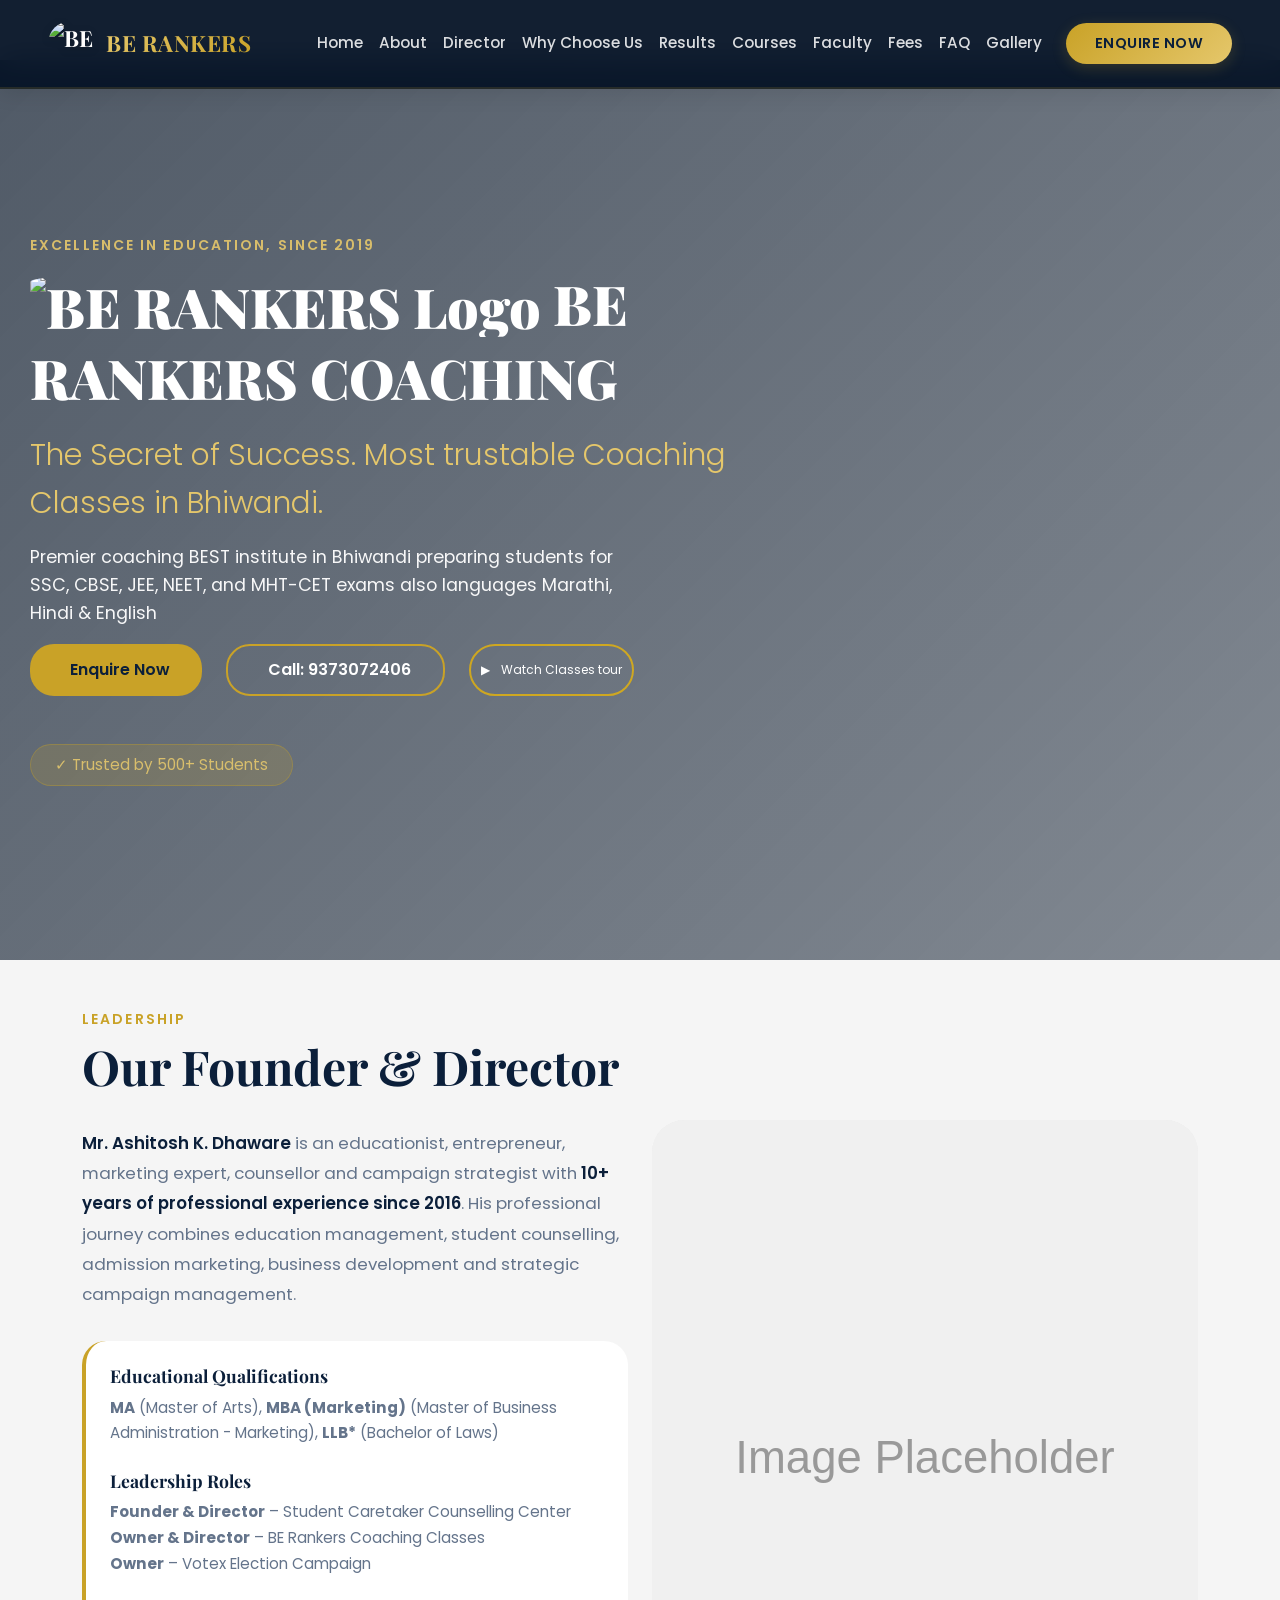
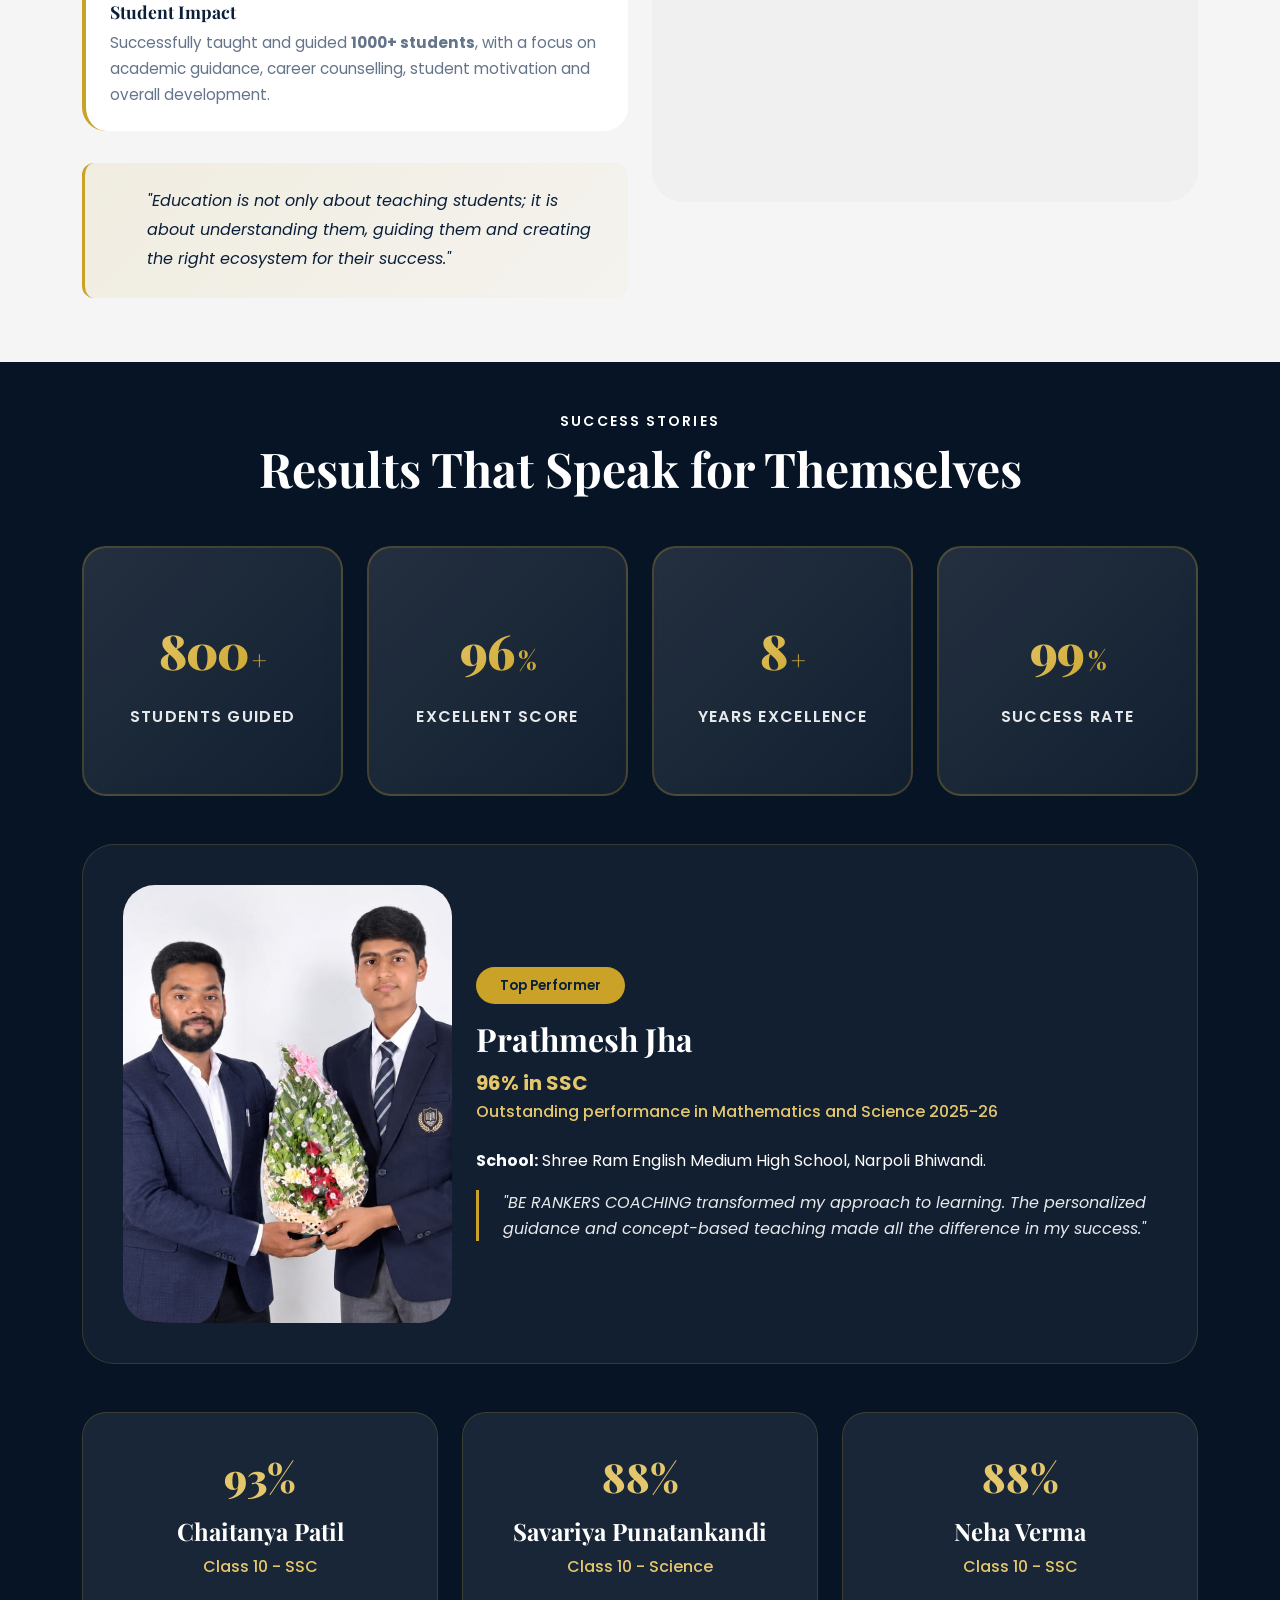
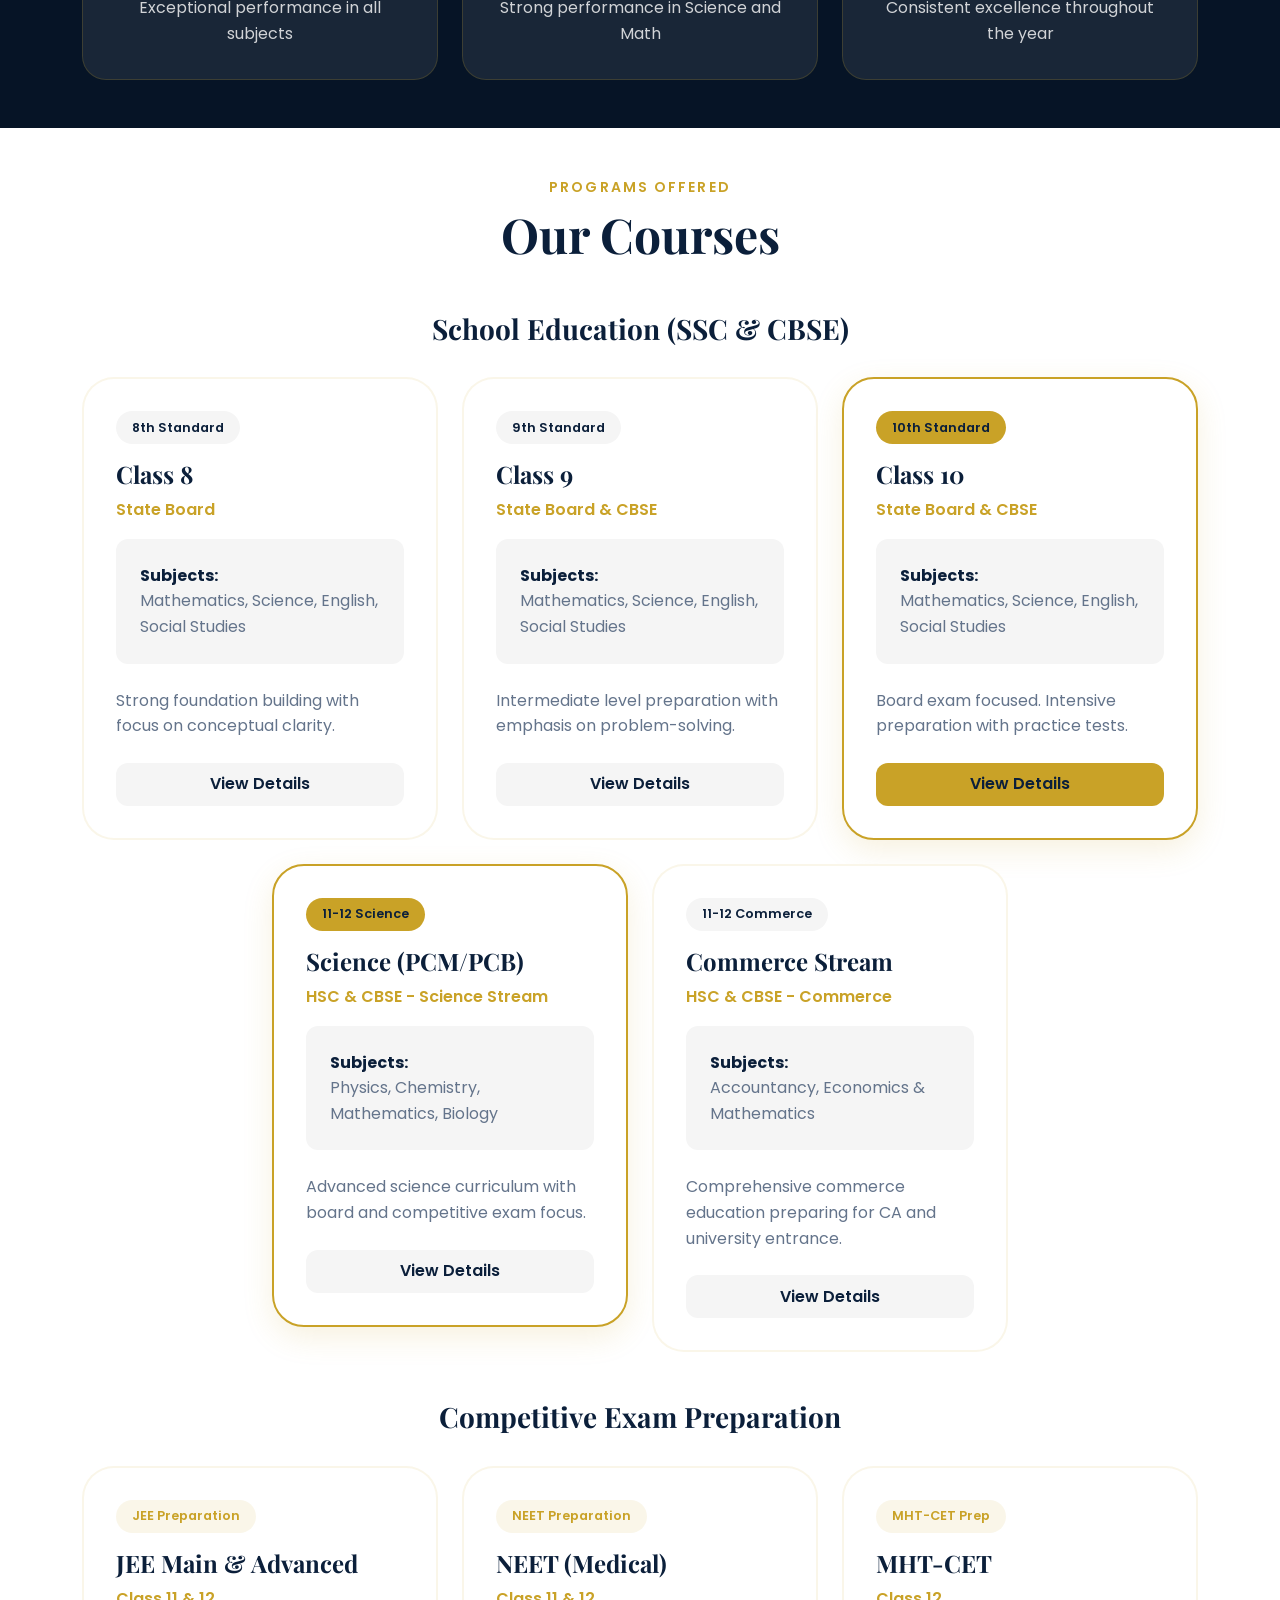
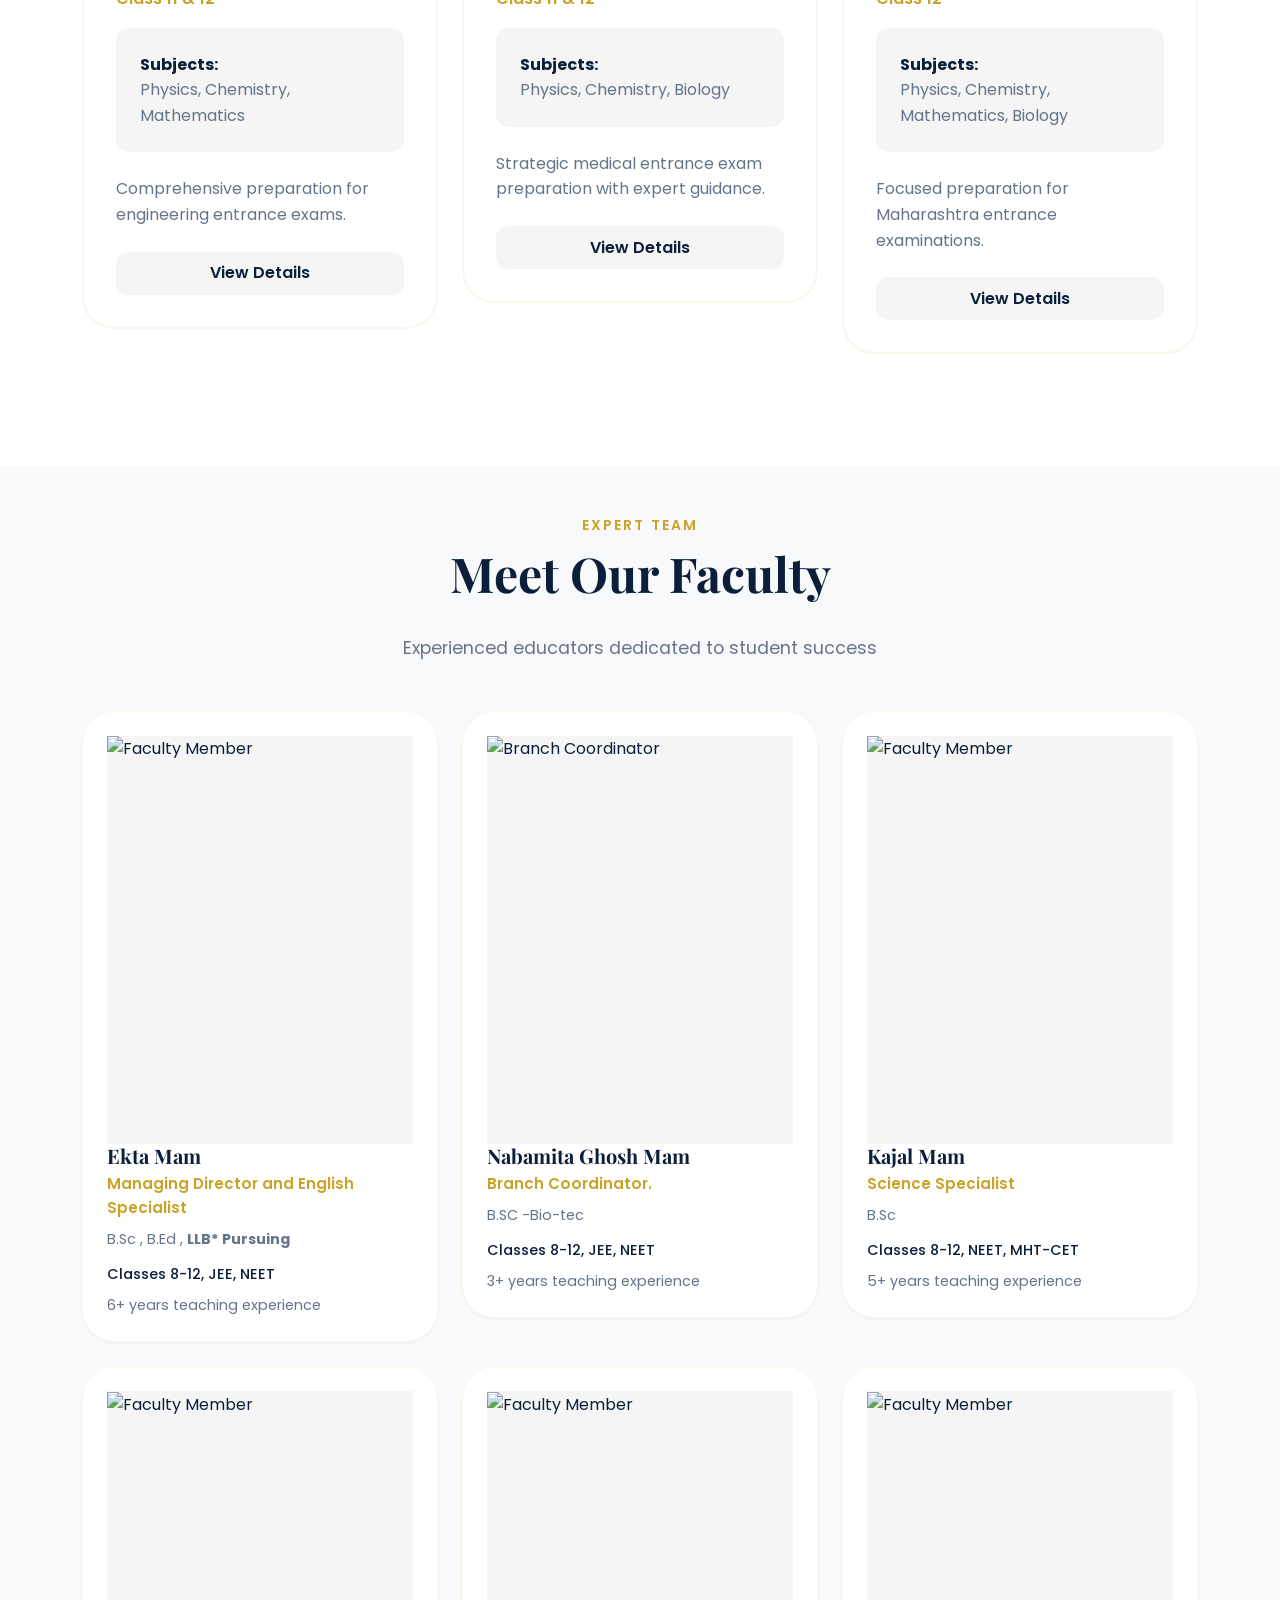
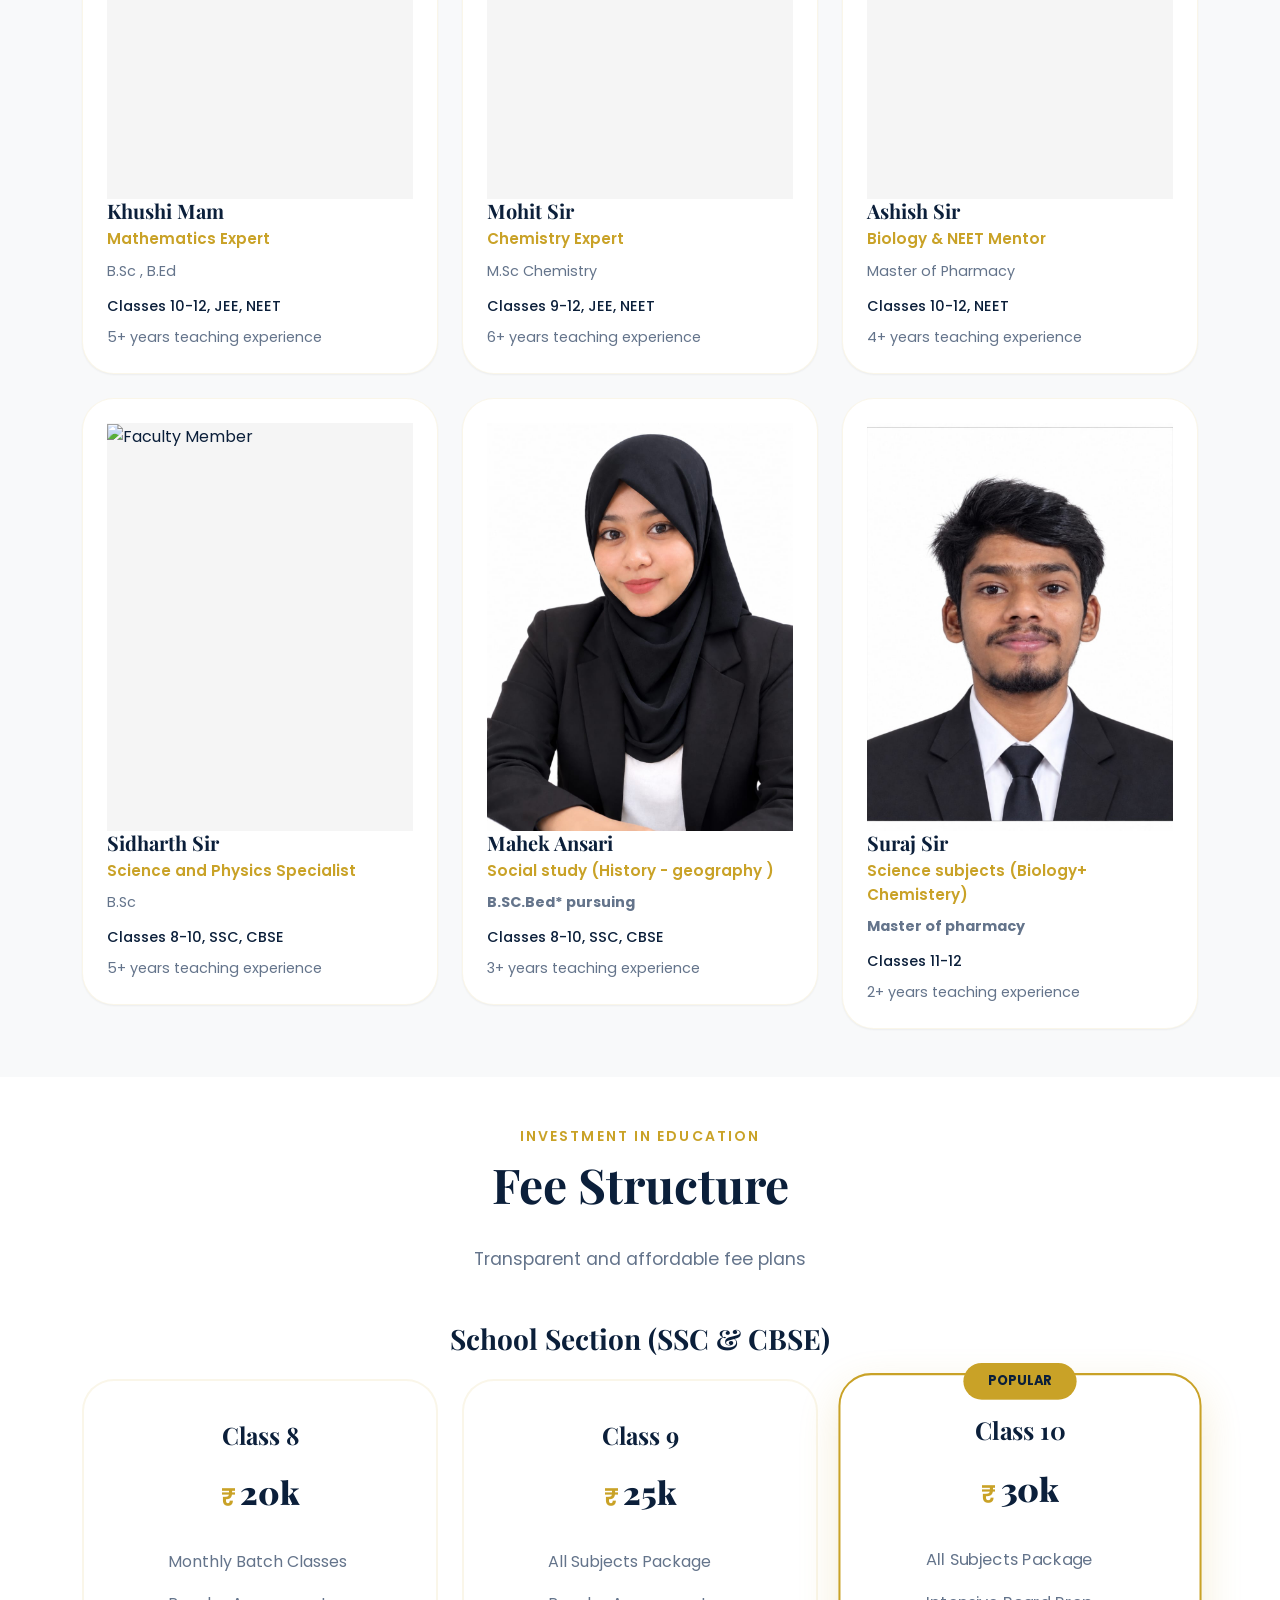
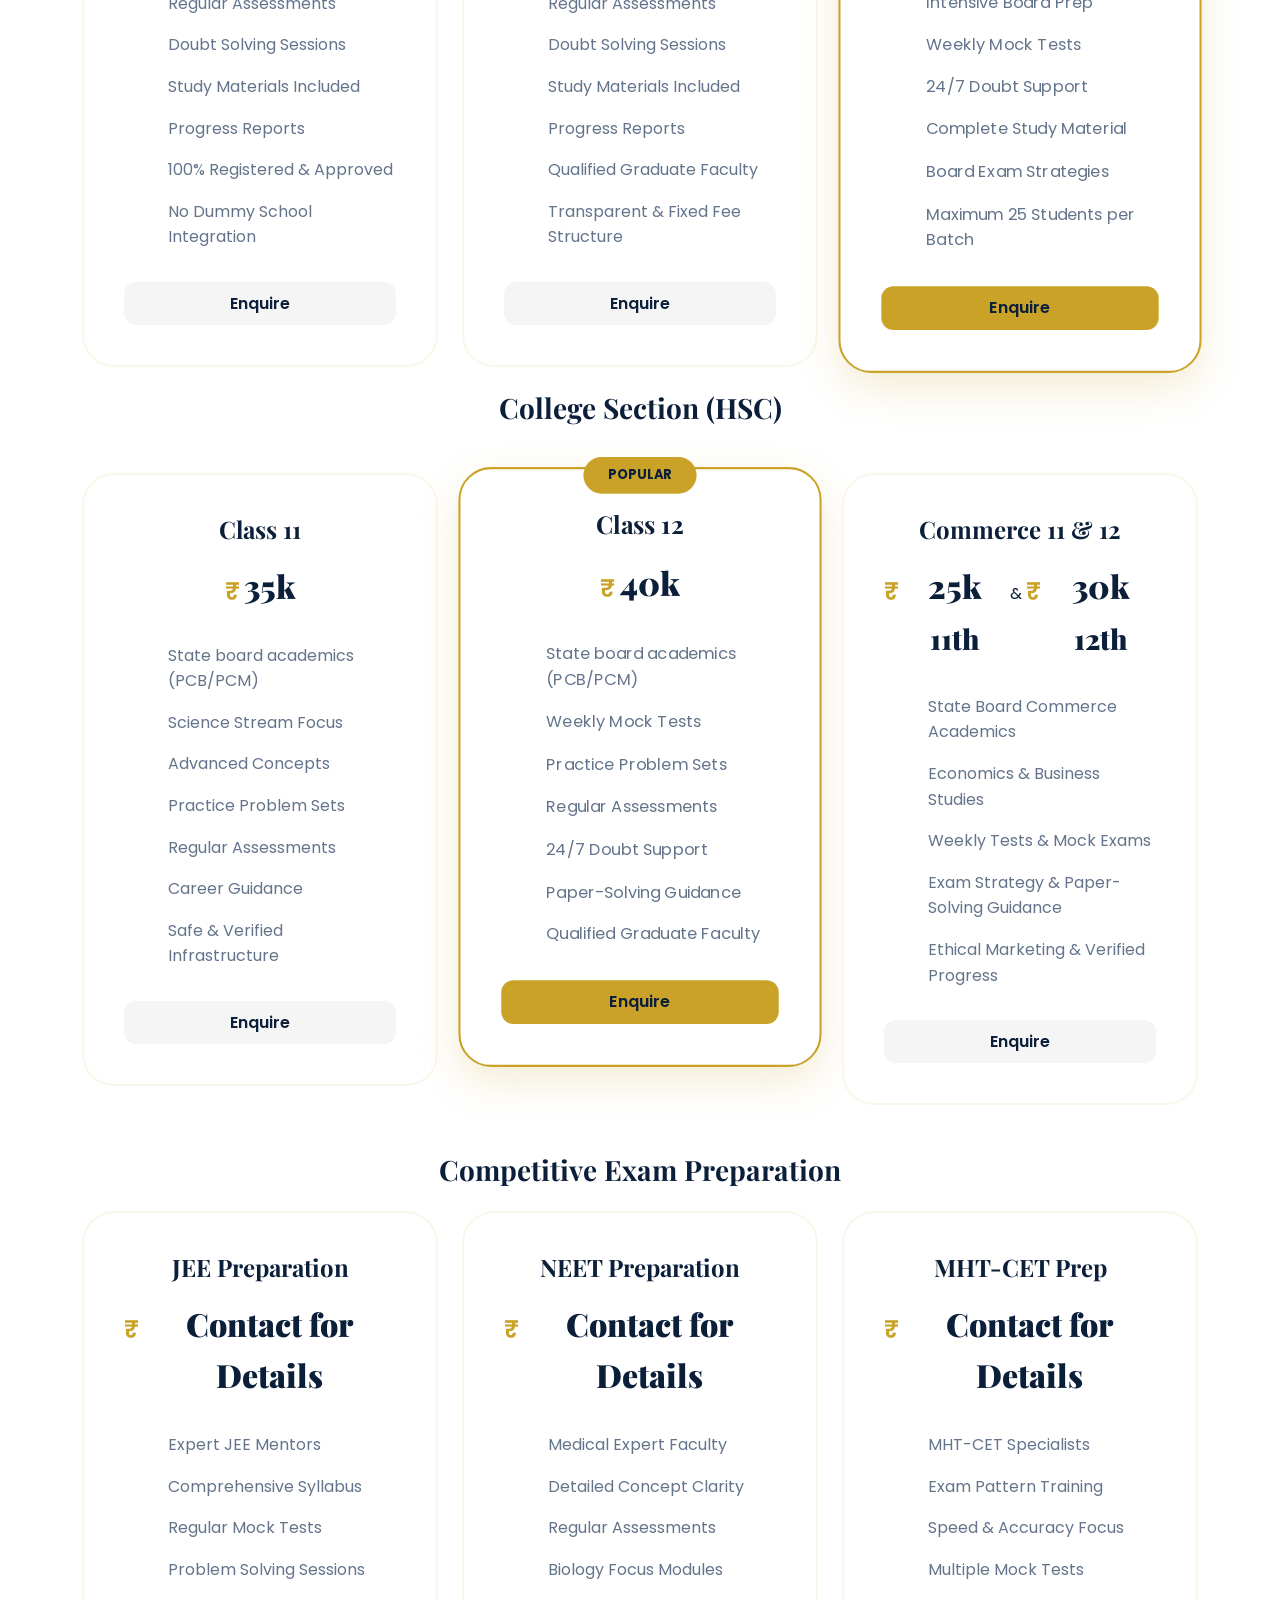
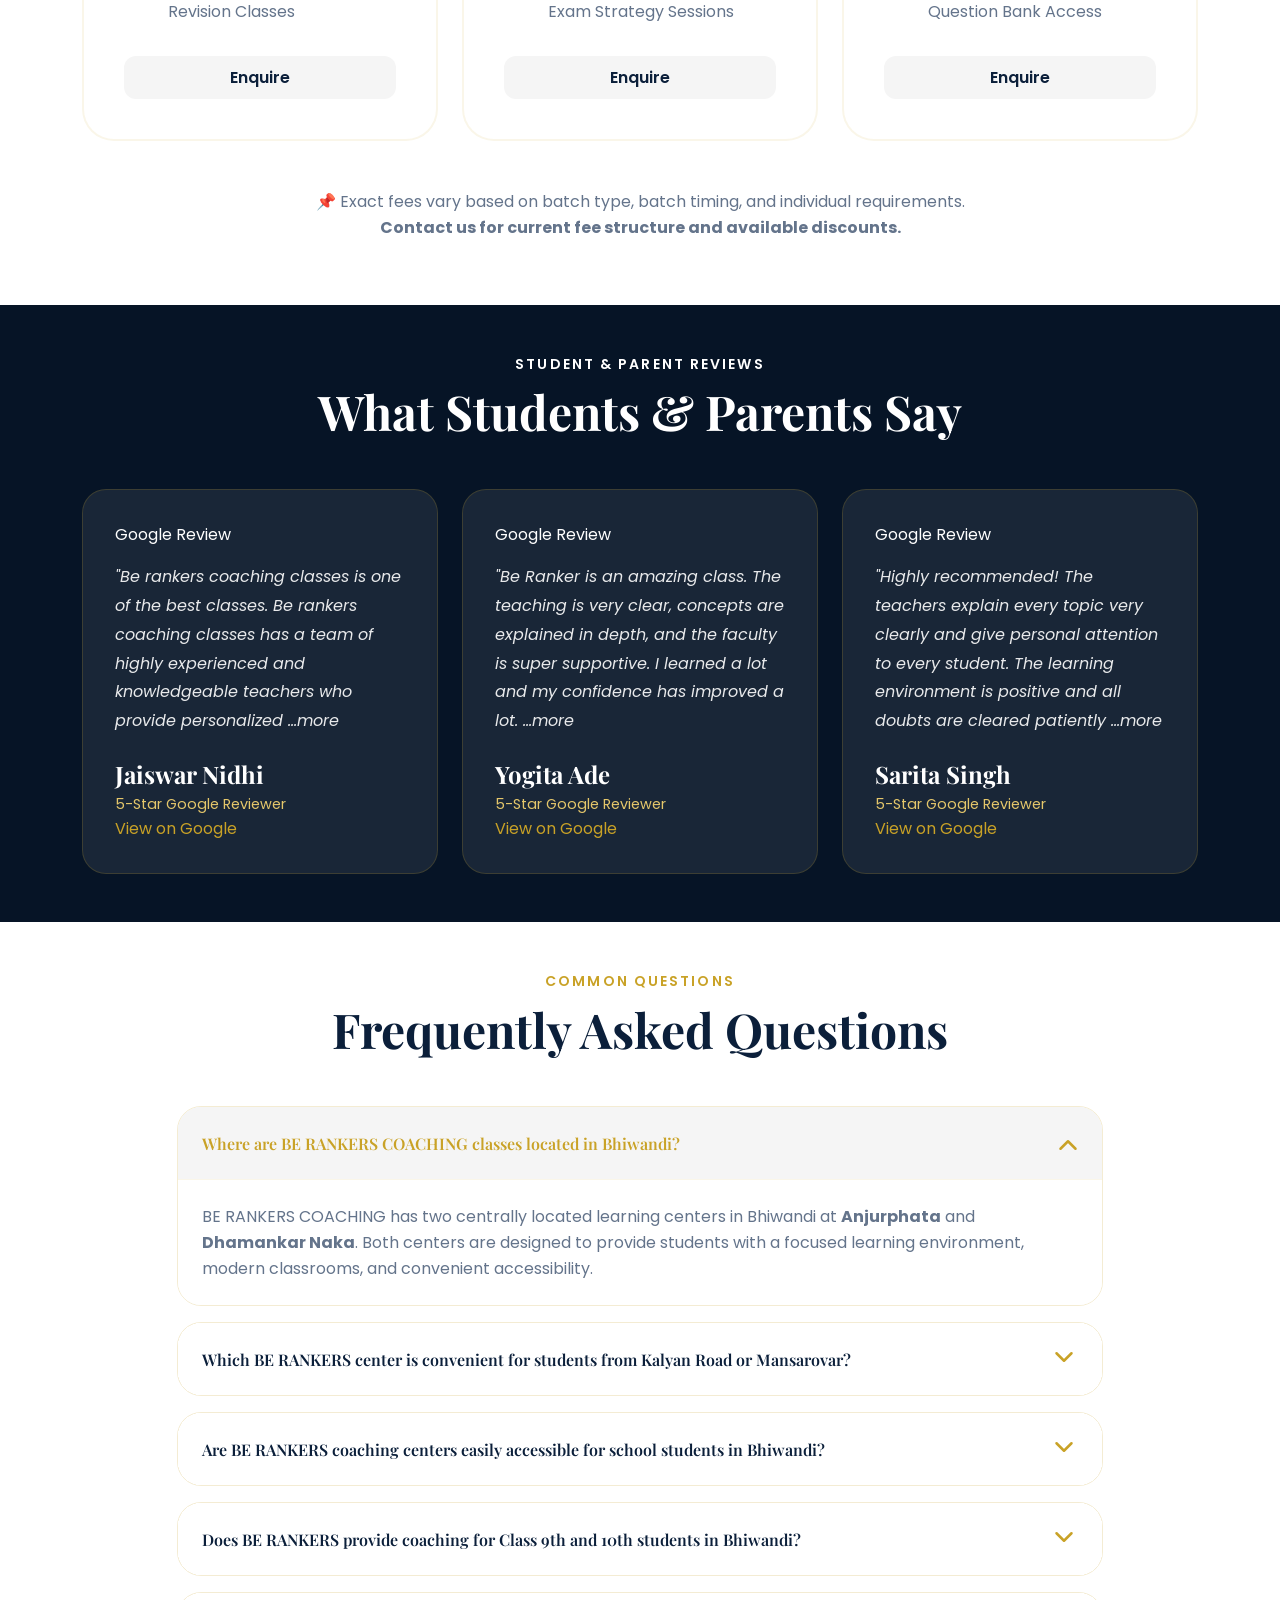
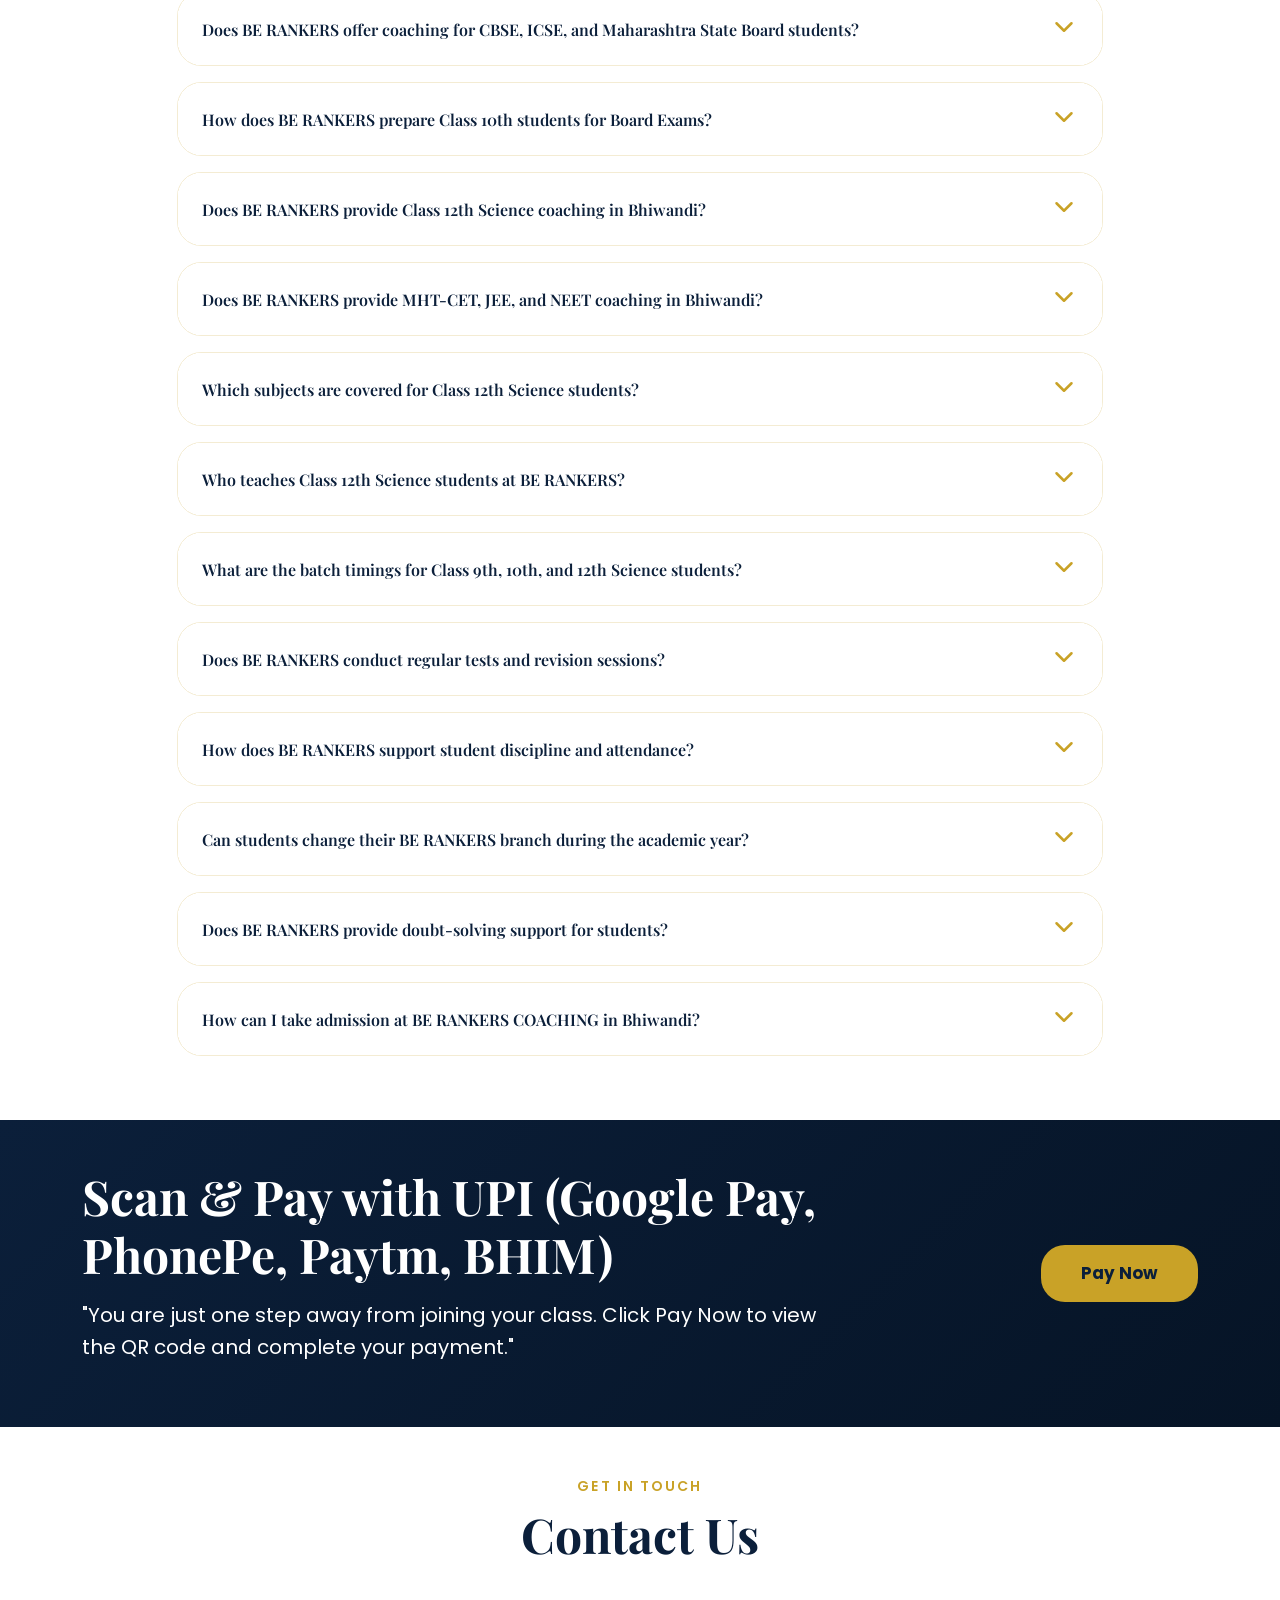
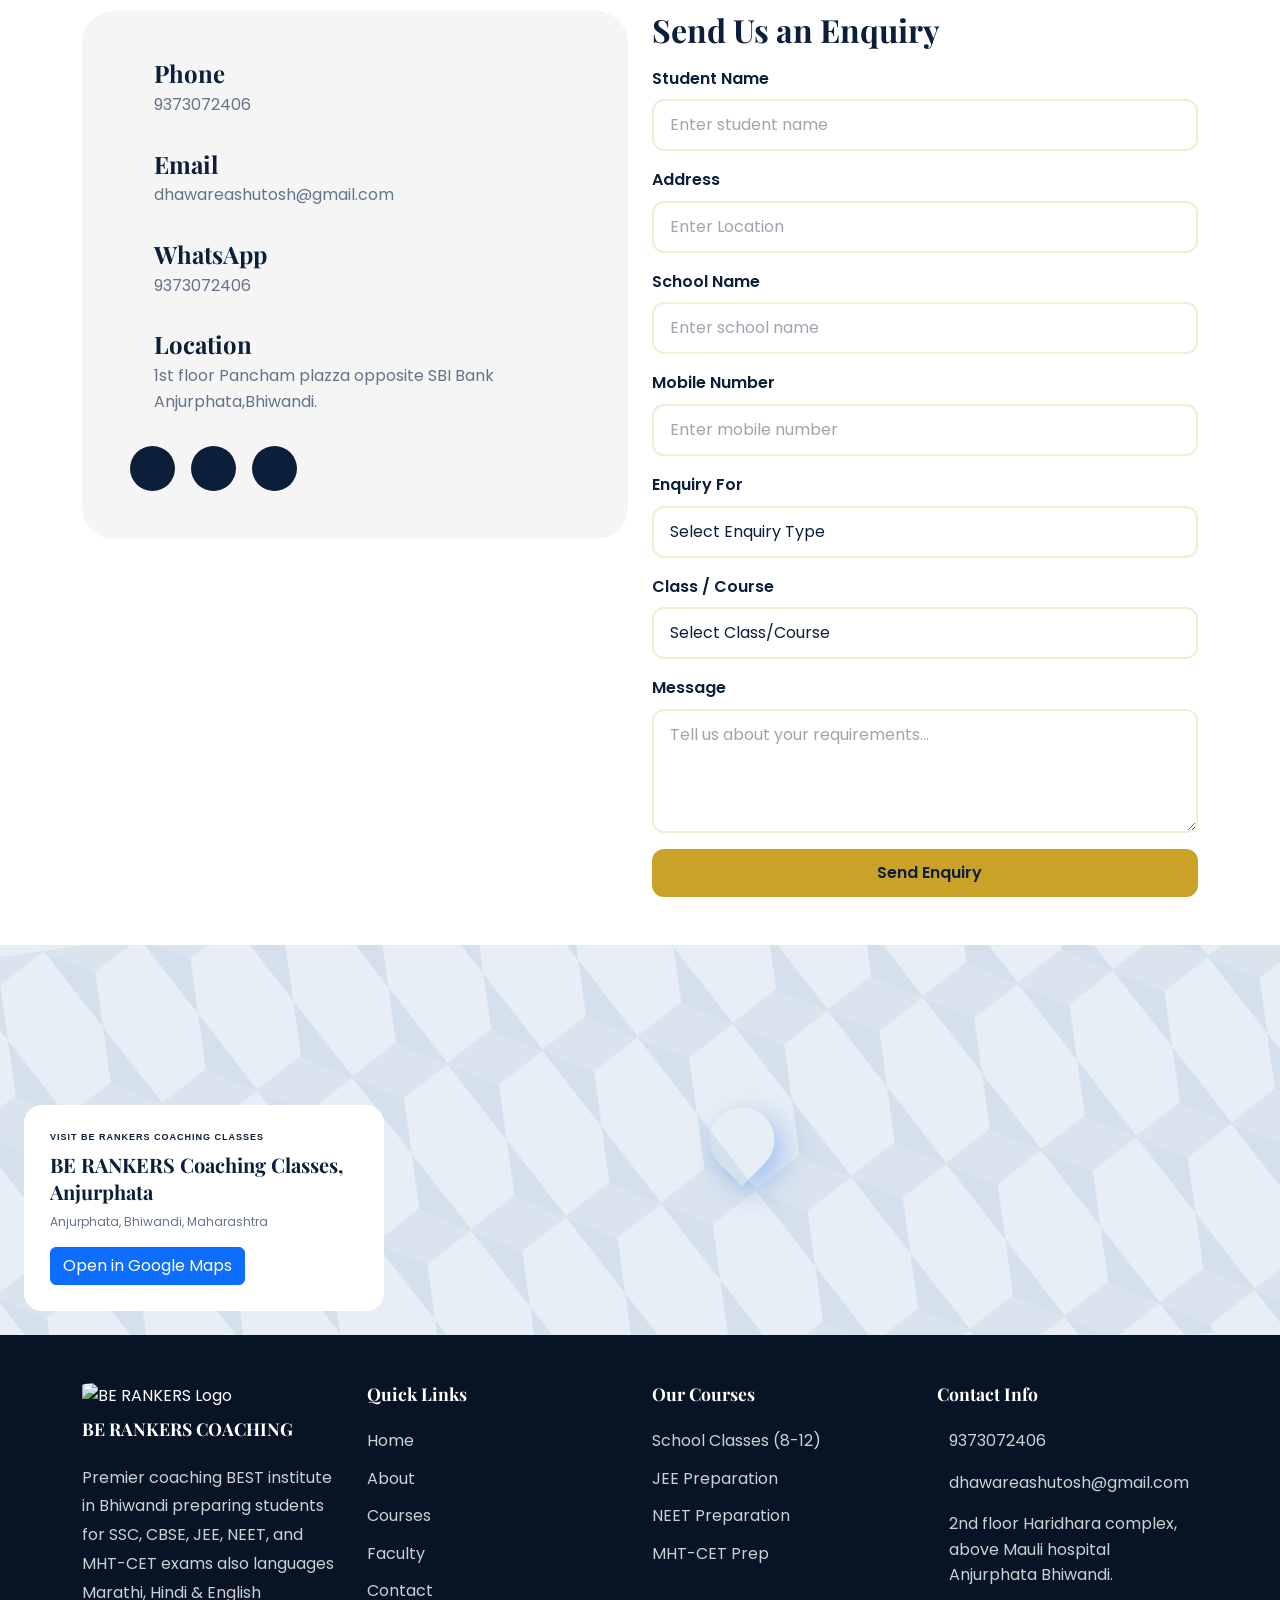
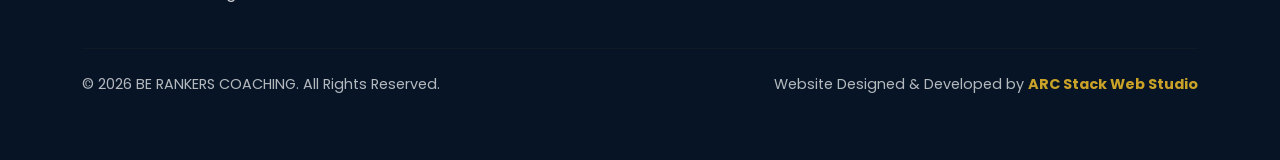
==== commit 494f9a4e: "New Changes Updated" ====
--- a/index.html
+++ b/index.html
@@ -115,7 +115,7 @@
         </div> -->
     </section>
 
-   
+
 
     <!-- ========== DIRECTOR / FOUNDER SECTION ========== -->
     <section id="director" class="director-section py-5">
@@ -1027,24 +1027,20 @@
             <div class="row justify-content-center">
                 <div class="col-12 col-lg-10">
                     <div class="accordion accordion-premium" id="faqAccordion">
-
                         <!-- FAQ 1 -->
                         <div class="accordion-item">
                             <h2 class="accordion-header">
                                 <button class="accordion-button" type="button" data-bs-toggle="collapse"
                                     data-bs-target="#faq1">
-                                    Which are the best coaching classes in Bhiwandi?
+                                    Where are BE RANKERS COACHING classes located in Bhiwandi?
                                 </button>
                             </h2>
                             <div id="faq1" class="accordion-collapse collapse show" data-bs-parent="#faqAccordion">
                                 <div class="accordion-body">
-                                    BE RANKERS COACHING is a student-focused coaching institute in Bhiwandi
-                                    offering academic and competitive exam preparation with experienced
-                                    faculty,
-                                    comprehensive study material, regular tests, doubt-solving sessions, and
-                                    performance analysis. Our goal is to provide quality education and
-                                    focused
-                                    guidance to help students achieve their academic goals.
+                                    BE RANKERS COACHING has two centrally located learning centers in Bhiwandi at
+                                    <strong>Anjurphata</strong> and <strong>Dhamankar Naka</strong>. Both centers are
+                                    designed to provide students with a focused learning environment, modern classrooms,
+                                    and convenient accessibility.
                                 </div>
                             </div>
                         </div>
@@ -1054,19 +1050,16 @@
                             <h2 class="accordion-header">
                                 <button class="accordion-button collapsed" type="button" data-bs-toggle="collapse"
                                     data-bs-target="#faq2">
-                                    Which are the best affordable coaching classes in Bhiwandi?
+                                    Which BE RANKERS center is convenient for students from Kalyan Road or Mansarovar?
                                 </button>
                             </h2>
                             <div id="faq2" class="accordion-collapse collapse" data-bs-parent="#faqAccordion">
                                 <div class="accordion-body">
-                                    BE RANKERS COACHING aims to provide quality coaching at an affordable
-                                    and
-                                    student-friendly fee structure. Course fees may vary depending on the
-                                    class,
-                                    course, batch, and preparation level. Students and parents can contact
-                                    us
-                                    directly to know the latest fees, batches, and available admission
-                                    options.
+                                    The <strong>Dhamankar Naka center</strong> is convenient for students travelling
+                                    from Kalyan Road, Sai Baba Colony, and central Bhiwandi. Students living closer to
+                                    Rahnal, Purna, or Pipeline Road may find the <strong>Anjurphata center</strong>
+                                    more convenient. Students can choose the center that best suits their daily
+                                    travel requirements.
                                 </div>
                             </div>
                         </div>
@@ -1076,15 +1069,15 @@
                             <h2 class="accordion-header">
                                 <button class="accordion-button collapsed" type="button" data-bs-toggle="collapse"
                                     data-bs-target="#faq3">
-                                    Which are the best NEET coaching classes in Bhiwandi?
+                                    Are BE RANKERS coaching centers easily accessible for school students in Bhiwandi?
                                 </button>
                             </h2>
                             <div id="faq3" class="accordion-collapse collapse" data-bs-parent="#faqAccordion">
                                 <div class="accordion-body">
-                                    BE RANKERS COACHING provides focused NEET preparation in Bhiwandi with
-                                    concept-based teaching, expert guidance, comprehensive study material,
-                                    regular tests, performance analysis, doubt-solving sessions, and
-                                    exam-oriented preparation for NEET aspirants.
+                                    Yes. The Anjurphata and Dhamankar Naka centers are located in well-connected areas
+                                    of Bhiwandi, making them accessible for students travelling from different parts
+                                    of the city. Students can reach the centers using local transport, autos, and
+                                    buses.
                                 </div>
                             </div>
                         </div>
@@ -1094,15 +1087,124 @@
                             <h2 class="accordion-header">
                                 <button class="accordion-button collapsed" type="button" data-bs-toggle="collapse"
                                     data-bs-target="#faq4">
-                                    Which are the best JEE coaching classes in Bhiwandi?
+                                    Does BE RANKERS provide coaching for Class 9th and 10th students in Bhiwandi?
                                 </button>
                             </h2>
                             <div id="faq4" class="accordion-collapse collapse" data-bs-parent="#faqAccordion">
                                 <div class="accordion-body">
-                                    BE RANKERS COACHING offers JEE preparation in Bhiwandi with strong
-                                    concept-building, problem-solving practice, regular assessments,
-                                    comprehensive study material, doubt-solving support, and smart learning
-                                    strategies designed to help students prepare effectively for JEE.
+                                    Yes. BE RANKERS COACHING provides dedicated academic coaching for
+                                    <strong>Class 9th and 10th students in Bhiwandi</strong>. The program focuses on
+                                    concept building, syllabus coverage, regular practice, revision, tests, doubt
+                                    solving, and board examination preparation.
+                                </div>
+                            </div>
+                        </div>
+
+                        <!-- FAQ 5 -->
+                        <div class="accordion-item">
+                            <h2 class="accordion-header">
+                                <button class="accordion-button collapsed" type="button" data-bs-toggle="collapse"
+                                    data-bs-target="#faq5">
+                                    Does BE RANKERS offer coaching for CBSE, ICSE, and Maharashtra State Board students?
+                                </button>
+                            </h2>
+                            <div id="faq5" class="accordion-collapse collapse" data-bs-parent="#faqAccordion">
+                                <div class="accordion-body">
+                                    BE RANKERS COACHING supports students from different school boards, including
+                                    <strong>CBSE, ICSE, and Maharashtra State Board</strong>. Course planning and
+                                    academic support can be aligned with the student's school syllabus and examination
+                                    requirements.
+                                </div>
+                            </div>
+                        </div>
+
+                        <!-- FAQ 6 -->
+                        <div class="accordion-item">
+                            <h2 class="accordion-header">
+                                <button class="accordion-button collapsed" type="button" data-bs-toggle="collapse"
+                                    data-bs-target="#faq6">
+                                    How does BE RANKERS prepare Class 10th students for Board Exams?
+                                </button>
+                            </h2>
+                            <div id="faq6" class="accordion-collapse collapse" data-bs-parent="#faqAccordion">
+                                <div class="accordion-body">
+                                    Class 10th students receive structured syllabus coverage followed by revision,
+                                    question-paper practice, regular assessments, and board-oriented preparation.
+                                    Students are also guided through important concepts and exam-solving techniques
+                                    to build confidence for their Board Examinations.
+                                </div>
+                            </div>
+                        </div>
+
+                        <!-- FAQ 7 -->
+                        <div class="accordion-item">
+                            <h2 class="accordion-header">
+                                <button class="accordion-button collapsed" type="button" data-bs-toggle="collapse"
+                                    data-bs-target="#faq7">
+                                    Does BE RANKERS provide Class 12th Science coaching in Bhiwandi?
+                                </button>
+                            </h2>
+                            <div id="faq7" class="accordion-collapse collapse" data-bs-parent="#faqAccordion">
+                                <div class="accordion-body">
+                                    Yes. BE RANKERS COACHING provides focused
+                                    <strong>Class 12th Science coaching in Bhiwandi</strong>, covering academic
+                                    preparation along with entrance-exam-oriented guidance. Students receive support
+                                    in subjects such as Physics, Chemistry, Mathematics, and Biology according to
+                                    their chosen stream.
+                                </div>
+                            </div>
+                        </div>
+
+                        <!-- FAQ 8 -->
+                        <div class="accordion-item">
+                            <h2 class="accordion-header">
+                                <button class="accordion-button collapsed" type="button" data-bs-toggle="collapse"
+                                    data-bs-target="#faq8">
+                                    Does BE RANKERS provide MHT-CET, JEE, and NEET coaching in Bhiwandi?
+                                </button>
+                            </h2>
+                            <div id="faq8" class="accordion-collapse collapse" data-bs-parent="#faqAccordion">
+                                <div class="accordion-body">
+                                    Yes. BE RANKERS COACHING offers preparation support for
+                                    <strong>MHT-CET, JEE, and NEET</strong> along with academic preparation for
+                                    eligible Science students. The program focuses on concept clarity, problem solving,
+                                    regular tests, revision, and exam-oriented preparation.
+                                </div>
+                            </div>
+                        </div>
+
+                        <!-- FAQ 9 -->
+                        <div class="accordion-item">
+                            <h2 class="accordion-header">
+                                <button class="accordion-button collapsed" type="button" data-bs-toggle="collapse"
+                                    data-bs-target="#faq9">
+                                    Which subjects are covered for Class 12th Science students?
+                                </button>
+                            </h2>
+                            <div id="faq9" class="accordion-collapse collapse" data-bs-parent="#faqAccordion">
+                                <div class="accordion-body">
+                                    Class 12th Science students can receive academic guidance in core subjects such as
+                                    <strong>Physics, Chemistry, Mathematics, and Biology</strong>, depending on their
+                                    selected subject combination and course. Competitive-exam preparation is integrated
+                                    where applicable.
+                                </div>
+                            </div>
+                        </div>
+
+                        <!-- FAQ 10 -->
+                        <div class="accordion-item">
+                            <h2 class="accordion-header">
+                                <button class="accordion-button collapsed" type="button" data-bs-toggle="collapse"
+                                    data-bs-target="#faq10">
+                                    Who teaches Class 12th Science students at BE RANKERS?
+                                </button>
+                            </h2>
+                            <div id="faq10" class="accordion-collapse collapse" data-bs-parent="#faqAccordion">
+                                <div class="accordion-body">
+                                    BE RANKERS COACHING has dedicated faculty for Science subjects who focus on
+                                    concept-based teaching, problem-solving practice, examination preparation, and
+                                    doubt solving. Faculty and batch details may vary depending on the course and
+                                    academic session.
                                 </div>
                             </div>
                         </div>
@@ -1112,198 +1214,102 @@
                             <h2 class="accordion-header">
                                 <button class="accordion-button collapsed" type="button" data-bs-toggle="collapse"
                                     data-bs-target="#faq11">
-                                    Does BE RANKERS offer coaching for Class 10th students in Bhiwandi?
+                                    What are the batch timings for Class 9th, 10th, and 12th Science students?
                                 </button>
                             </h2>
-
                             <div id="faq11" class="accordion-collapse collapse" data-bs-parent="#faqAccordion">
                                 <div class="accordion-body">
-                                    Yes. BE RANKERS COACHING provides focused coaching for <strong>Class
-                                        10th
-                                        students in Bhiwandi</strong>, with strong concept building, regular
-                                    tests,
-                                    doubt-solving sessions, updated study material, and individual attention
-                                    to help students prepare confidently for their board examinations.
+                                    BE RANKERS COACHING offers batch timings planned around students' school and
+                                    college schedules. Morning and evening batches may be available depending on the
+                                    course, center, and academic session. Students and parents can contact the institute
+                                    for the latest batch timings.
                                 </div>
                             </div>
                         </div>
-
 
                         <!-- FAQ 12 -->
                         <div class="accordion-item">
                             <h2 class="accordion-header">
                                 <button class="accordion-button collapsed" type="button" data-bs-toggle="collapse"
                                     data-bs-target="#faq12">
-                                    Does BE RANKERS offer coaching for Class 12th students in Bhiwandi?
+                                    Does BE RANKERS conduct regular tests and revision sessions?
                                 </button>
                             </h2>
-
                             <div id="faq12" class="accordion-collapse collapse" data-bs-parent="#faqAccordion">
                                 <div class="accordion-body">
-                                    Yes. BE RANKERS COACHING offers dedicated <strong>Class 12th coaching in
-                                        Bhiwandi</strong> with experienced faculty, smart teaching methods,
-                                    regular
-                                    test series, doubt-solving support, updated study material, and
-                                    individual attention to help students achieve their academic goals.
+                                    Yes. Regular tests, revision sessions, question-solving practice, and performance
+                                    reviews are an important part of the academic preparation at BE RANKERS COACHING.
+                                    These activities help students identify areas that need additional practice and
+                                    improve their examination readiness.
                                 </div>
                             </div>
                         </div>
-
 
                         <!-- FAQ 13 -->
                         <div class="accordion-item">
                             <h2 class="accordion-header">
                                 <button class="accordion-button collapsed" type="button" data-bs-toggle="collapse"
                                     data-bs-target="#faq13">
-                                    Why choose BE RANKERS for Class 10th and 12th in Bhiwandi?
+                                    How does BE RANKERS support student discipline and attendance?
                                 </button>
                             </h2>
-
                             <div id="faq13" class="accordion-collapse collapse" data-bs-parent="#faqAccordion">
                                 <div class="accordion-body">
-                                    BE RANKERS is a trusted coaching option for <strong>Class 10th and 12th
-                                        students in Bhiwandi</strong>. We focus on strong concepts,
-                                    experienced
-                                    faculty, interactive teaching, regular tests, personal attention,
-                                    doubt-solving, updated study material, and career guidance.
+                                    BE RANKERS COACHING emphasizes regular attendance, punctuality, disciplined study
+                                    habits, and consistent academic participation. Parents can contact the institute
+                                    regarding the attendance and student-monitoring process followed for their batch.
                                 </div>
                             </div>
                         </div>
-
 
                         <!-- FAQ 14 -->
                         <div class="accordion-item">
                             <h2 class="accordion-header">
                                 <button class="accordion-button collapsed" type="button" data-bs-toggle="collapse"
                                     data-bs-target="#faq14">
-                                    Is BE RANKERS one of the best coaching classes for Class 12th in
-                                    Bhiwandi?
+                                    Can students change their BE RANKERS branch during the academic year?
                                 </button>
                             </h2>
-
                             <div id="faq14" class="accordion-collapse collapse" data-bs-parent="#faqAccordion">
                                 <div class="accordion-body">
-                                    BE RANKERS COACHING is committed to providing quality education and
-                                    personalized academic support for <strong>Class 12th students in
-                                        Bhiwandi</strong>. With experienced faculty, regular assessments,
-                                    individual attention, doubt-solving sessions, and a student-friendly
-                                    learning environment, we help students prepare effectively for their
-                                    board and competitive examinations.
+                                    Students may enquire about transferring between the
+                                    <strong>Anjurphata and Dhamankar Naka centers</strong> if their residential or
+                                    travel requirements change. Branch-transfer availability depends on the course,
+                                    batch capacity, and the institute's current policies.
                                 </div>
                             </div>
                         </div>
 
-                        <!-- FAQ 5 -->
+                        <!-- FAQ 15 -->
                         <div class="accordion-item">
                             <h2 class="accordion-header">
                                 <button class="accordion-button collapsed" type="button" data-bs-toggle="collapse"
-                                    data-bs-target="#faq5">
-                                    Which are the best MHT-CET coaching classes in Bhiwandi?
+                                    data-bs-target="#faq15">
+                                    Does BE RANKERS provide doubt-solving support for students?
                                 </button>
                             </h2>
-                            <div id="faq5" class="accordion-collapse collapse" data-bs-parent="#faqAccordion">
+                            <div id="faq15" class="accordion-collapse collapse" data-bs-parent="#faqAccordion">
                                 <div class="accordion-body">
-                                    BE RANKERS COACHING provides MHT-CET preparation with syllabus-focused
-                                    teaching, regular tests, question-solving practice, performance
-                                    analysis,
-                                    doubt-solving sessions, and strategies focused on improving speed,
-                                    accuracy, and exam confidence.
+                                    Yes. Doubt-solving support is an important part of the learning process at
+                                    BE RANKERS COACHING. Students can discuss difficult concepts and questions with
+                                    faculty to strengthen their understanding and improve their preparation.
                                 </div>
                             </div>
                         </div>
 
-                        <!-- FAQ 6 -->
+                        <!-- FAQ 16 -->
                         <div class="accordion-item">
                             <h2 class="accordion-header">
                                 <button class="accordion-button collapsed" type="button" data-bs-toggle="collapse"
-                                    data-bs-target="#faq6">
-                                    Are there experienced teachers at BE RANKERS COACHING?
-                                </button>
-                            </h2>
-                            <div id="faq6" class="accordion-collapse collapse" data-bs-parent="#faqAccordion">
-                                <div class="accordion-body">
-                                    Yes. BE RANKERS COACHING focuses on expert and dedicated faculty who
-                                    guide
-                                    students through concept-based teaching, regular practice, doubt
-                                    solving,
-                                    performance improvement, and exam-oriented preparation. Our teachers
-                                    focus
-                                    on making difficult concepts easier to understand and apply.
-                                </div>
-                            </div>
-                        </div>
-
-                        <!-- FAQ 7 -->
-                        <div class="accordion-item">
-                            <h2 class="accordion-header">
-                                <button class="accordion-button collapsed" type="button" data-bs-toggle="collapse"
-                                    data-bs-target="#faq7">
-                                    Why should students choose BE RANKERS COACHING in Bhiwandi?
-                                </button>
-                            </h2>
-                            <div id="faq7" class="accordion-collapse collapse" data-bs-parent="#faqAccordion">
-                                <div class="accordion-body">
-                                    Students can choose BE RANKERS COACHING for expert and dedicated
-                                    faculty,
-                                    comprehensive study material, regular tests and performance analysis,
-                                    dedicated doubt-solving sessions, smart learning strategies, disciplined
-                                    preparation, and continuous academic guidance.
-                                </div>
-                            </div>
-                        </div>
-
-                        <!-- FAQ 8 -->
-                        <div class="accordion-item">
-                            <h2 class="accordion-header">
-                                <button class="accordion-button collapsed" type="button" data-bs-toggle="collapse"
-                                    data-bs-target="#faq8">
-                                    Does BE RANKERS provide study material and regular tests?
-                                </button>
-                            </h2>
-                            <div id="faq8" class="accordion-collapse collapse" data-bs-parent="#faqAccordion">
-                                <div class="accordion-body">
-                                    Yes. BE RANKERS COACHING provides comprehensive study support along with
-                                    regular tests and performance analysis. These assessments help students
-                                    understand their preparation level, identify weak areas, and work
-                                    towards
-                                    improving their academic performance.
-                                </div>
-                            </div>
-                        </div>
-
-                        <!-- FAQ 9 -->
-                        <div class="accordion-item">
-                            <h2 class="accordion-header">
-                                <button class="accordion-button collapsed" type="button" data-bs-toggle="collapse"
-                                    data-bs-target="#faq9">
-                                    Does BE RANKERS provide doubt-solving sessions?
-                                </button>
-                            </h2>
-                            <div id="faq9" class="accordion-collapse collapse" data-bs-parent="#faqAccordion">
-                                <div class="accordion-body">
-                                    Yes. Doubt-solving is an important part of our teaching approach.
-                                    Students can discuss difficult concepts and questions with faculty so
-                                    that their doubts are clarified and their understanding becomes
-                                    stronger.
-                                </div>
-                            </div>
-                        </div>
-
-                        <!-- FAQ 10 -->
-                        <div class="accordion-item">
-                            <h2 class="accordion-header">
-                                <button class="accordion-button collapsed" type="button" data-bs-toggle="collapse"
-                                    data-bs-target="#faq10">
+                                    data-bs-target="#faq16">
                                     How can I take admission at BE RANKERS COACHING in Bhiwandi?
                                 </button>
                             </h2>
-                            <div id="faq10" class="accordion-collapse collapse" data-bs-parent="#faqAccordion">
+                            <div id="faq16" class="accordion-collapse collapse" data-bs-parent="#faqAccordion">
                                 <div class="accordion-body">
-                                    To enquire about admission at BE RANKERS COACHING in Bhiwandi, students
-                                    and parents can contact us at <strong>9373072406</strong> through phone
-                                    or
-                                    WhatsApp. Our team can provide information about available courses,
-                                    batches, timings, fees, and the admission process.
+                                    Students and parents can contact BE RANKERS COACHING at
+                                    <strong>9373072406</strong> through phone or WhatsApp to enquire about available
+                                    courses, batches, timings, fees, centers, and the admission process.
                                 </div>
                             </div>
                         </div>
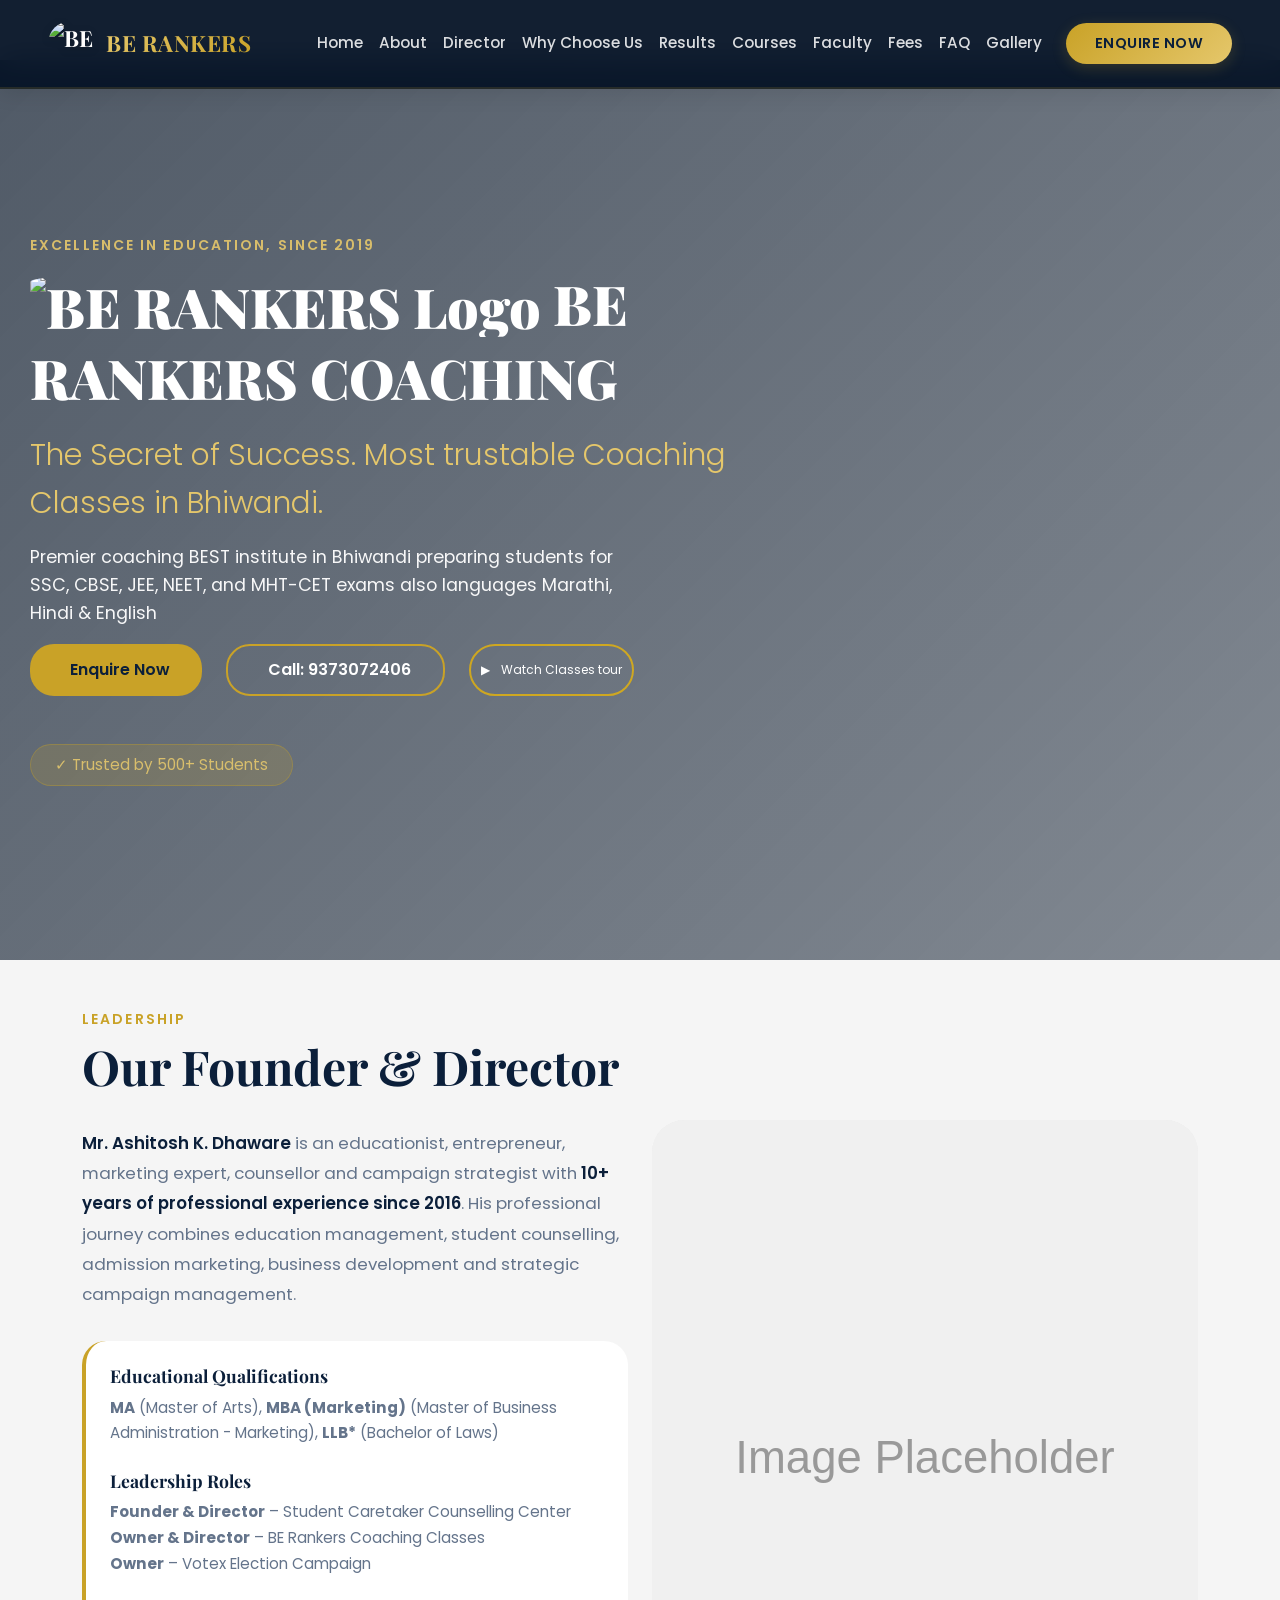
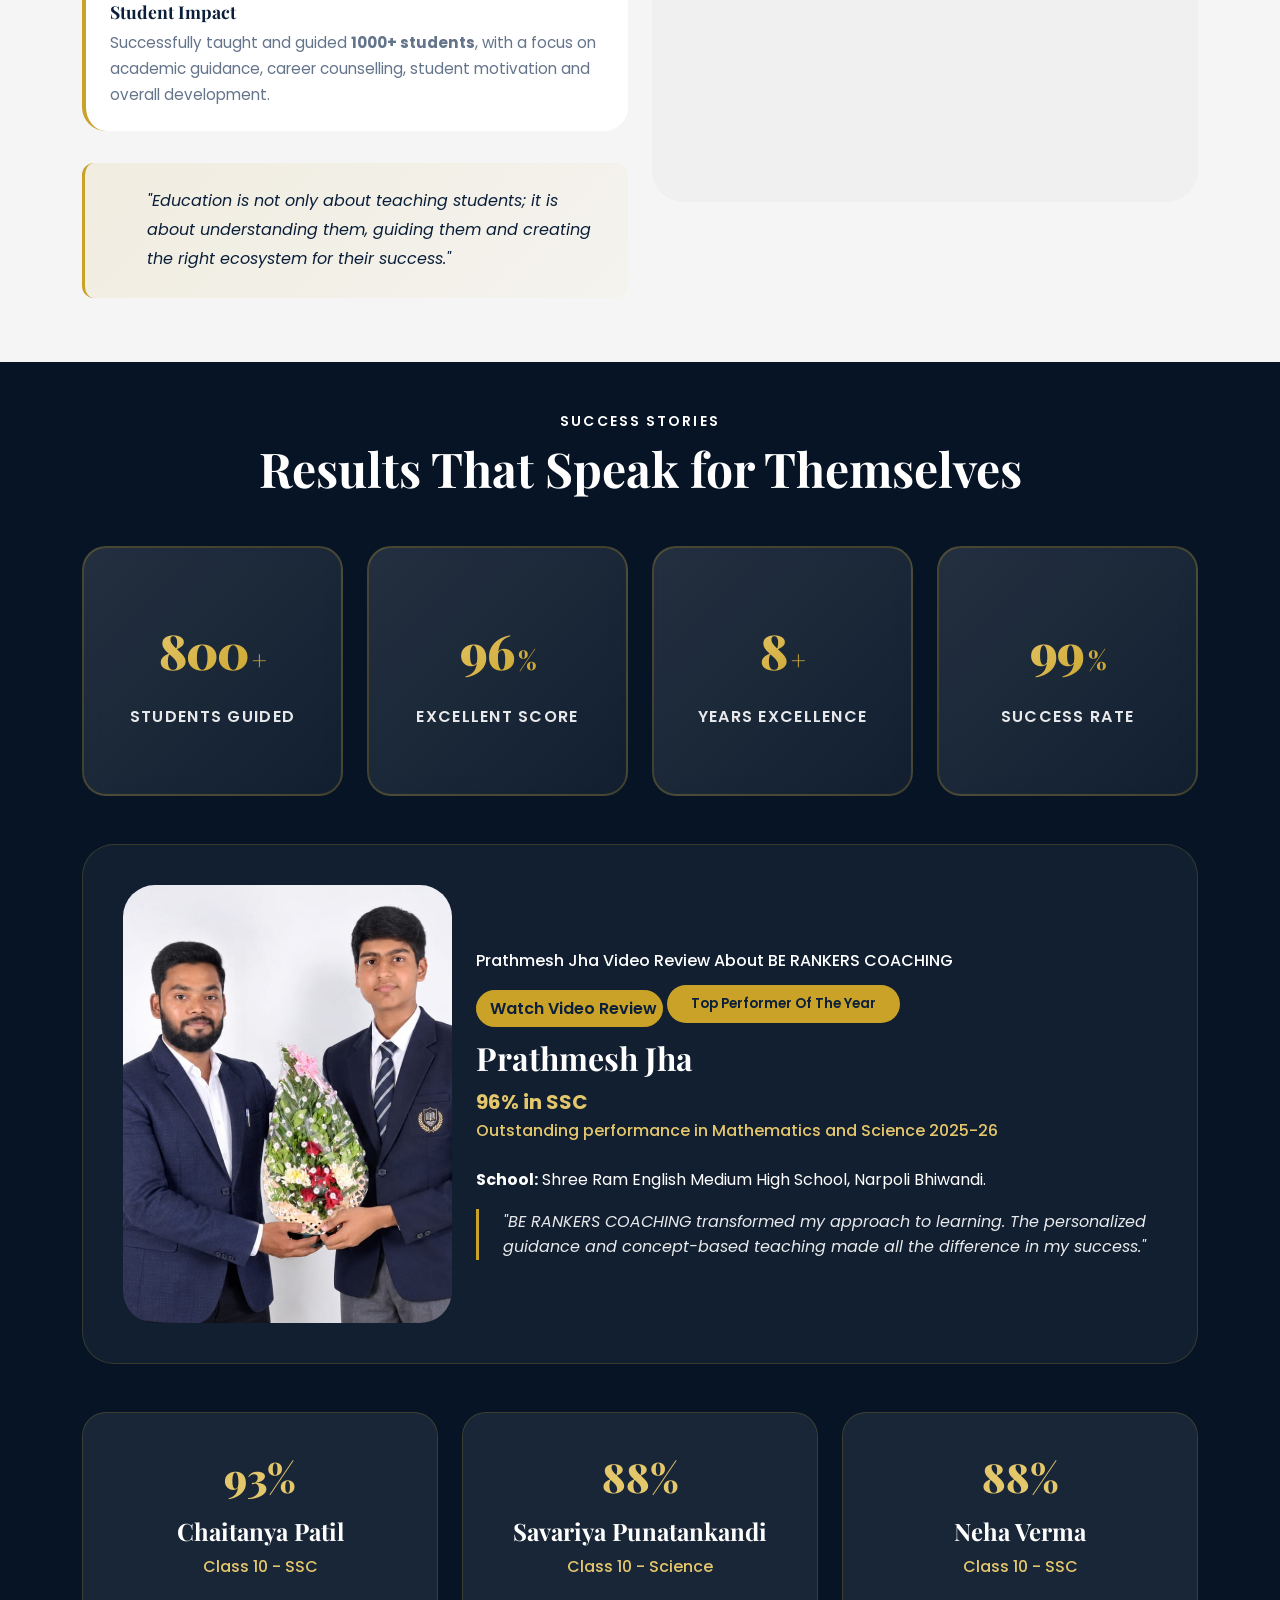
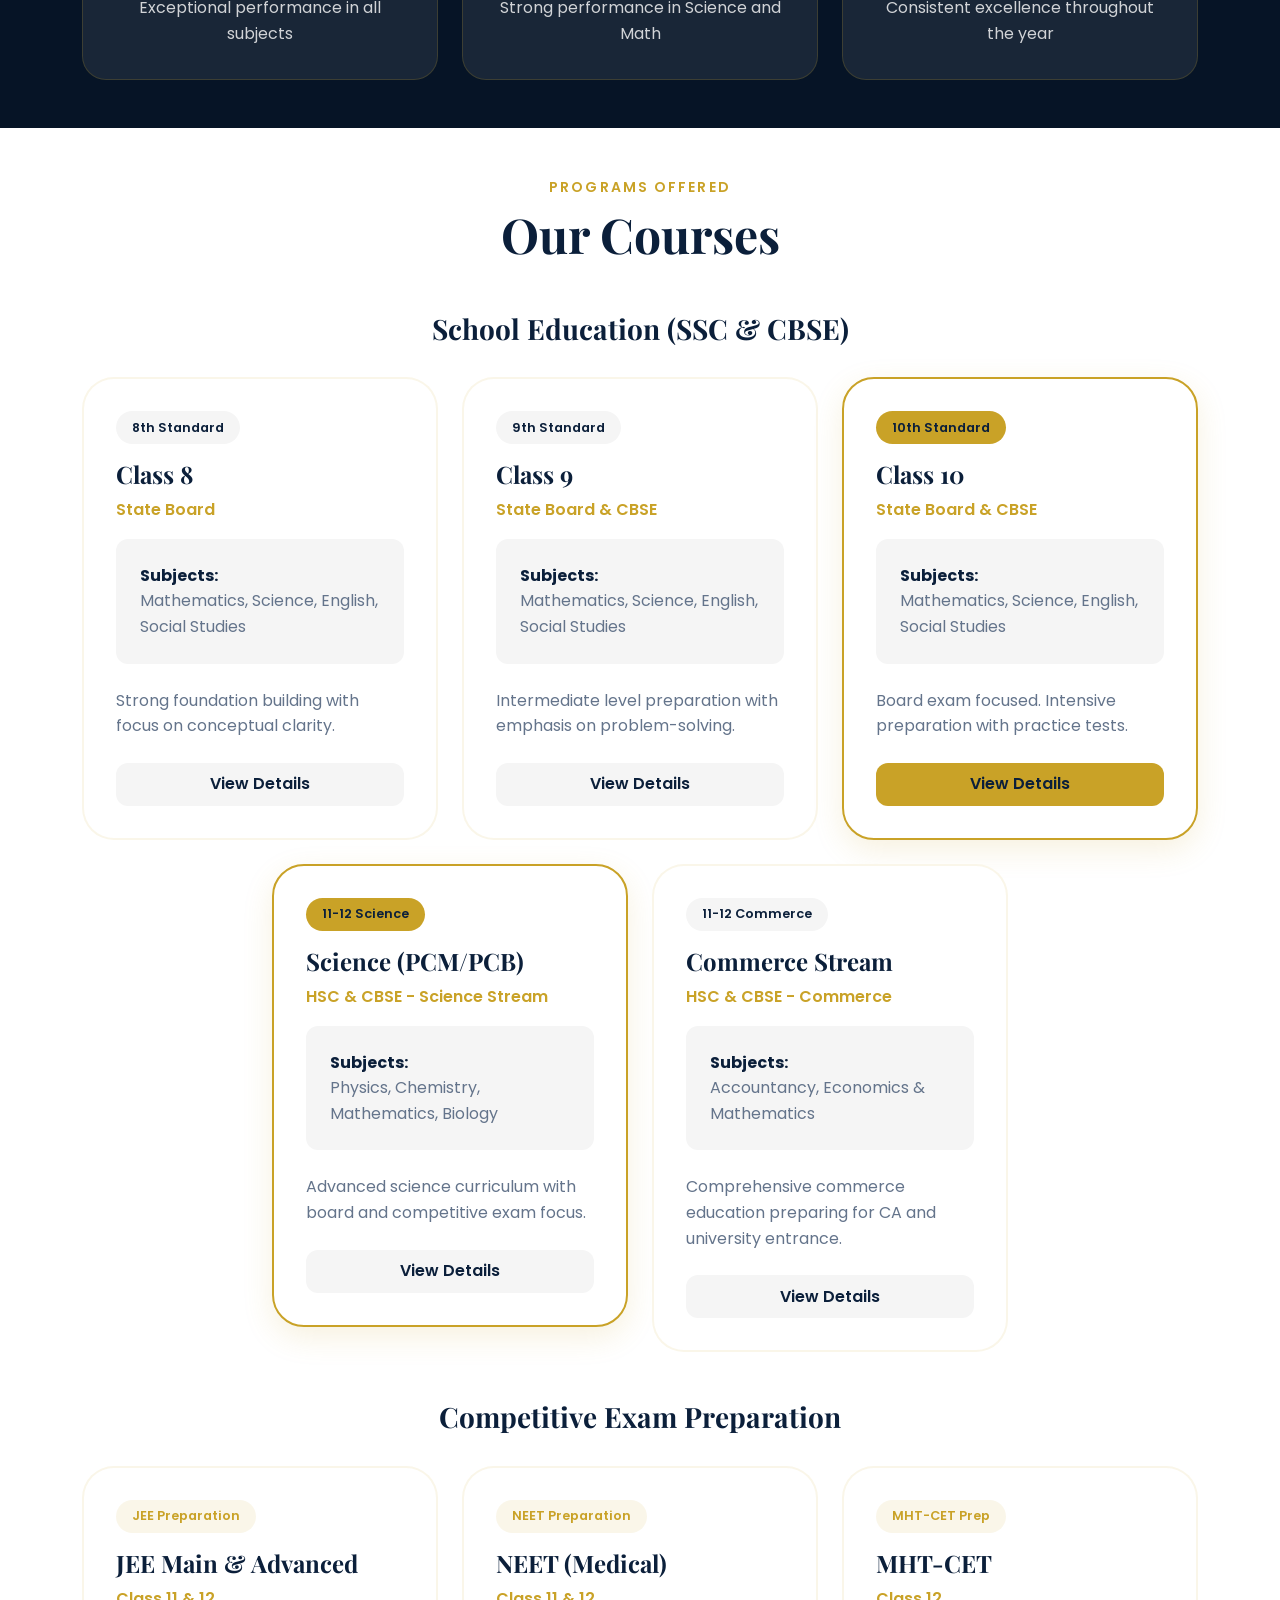
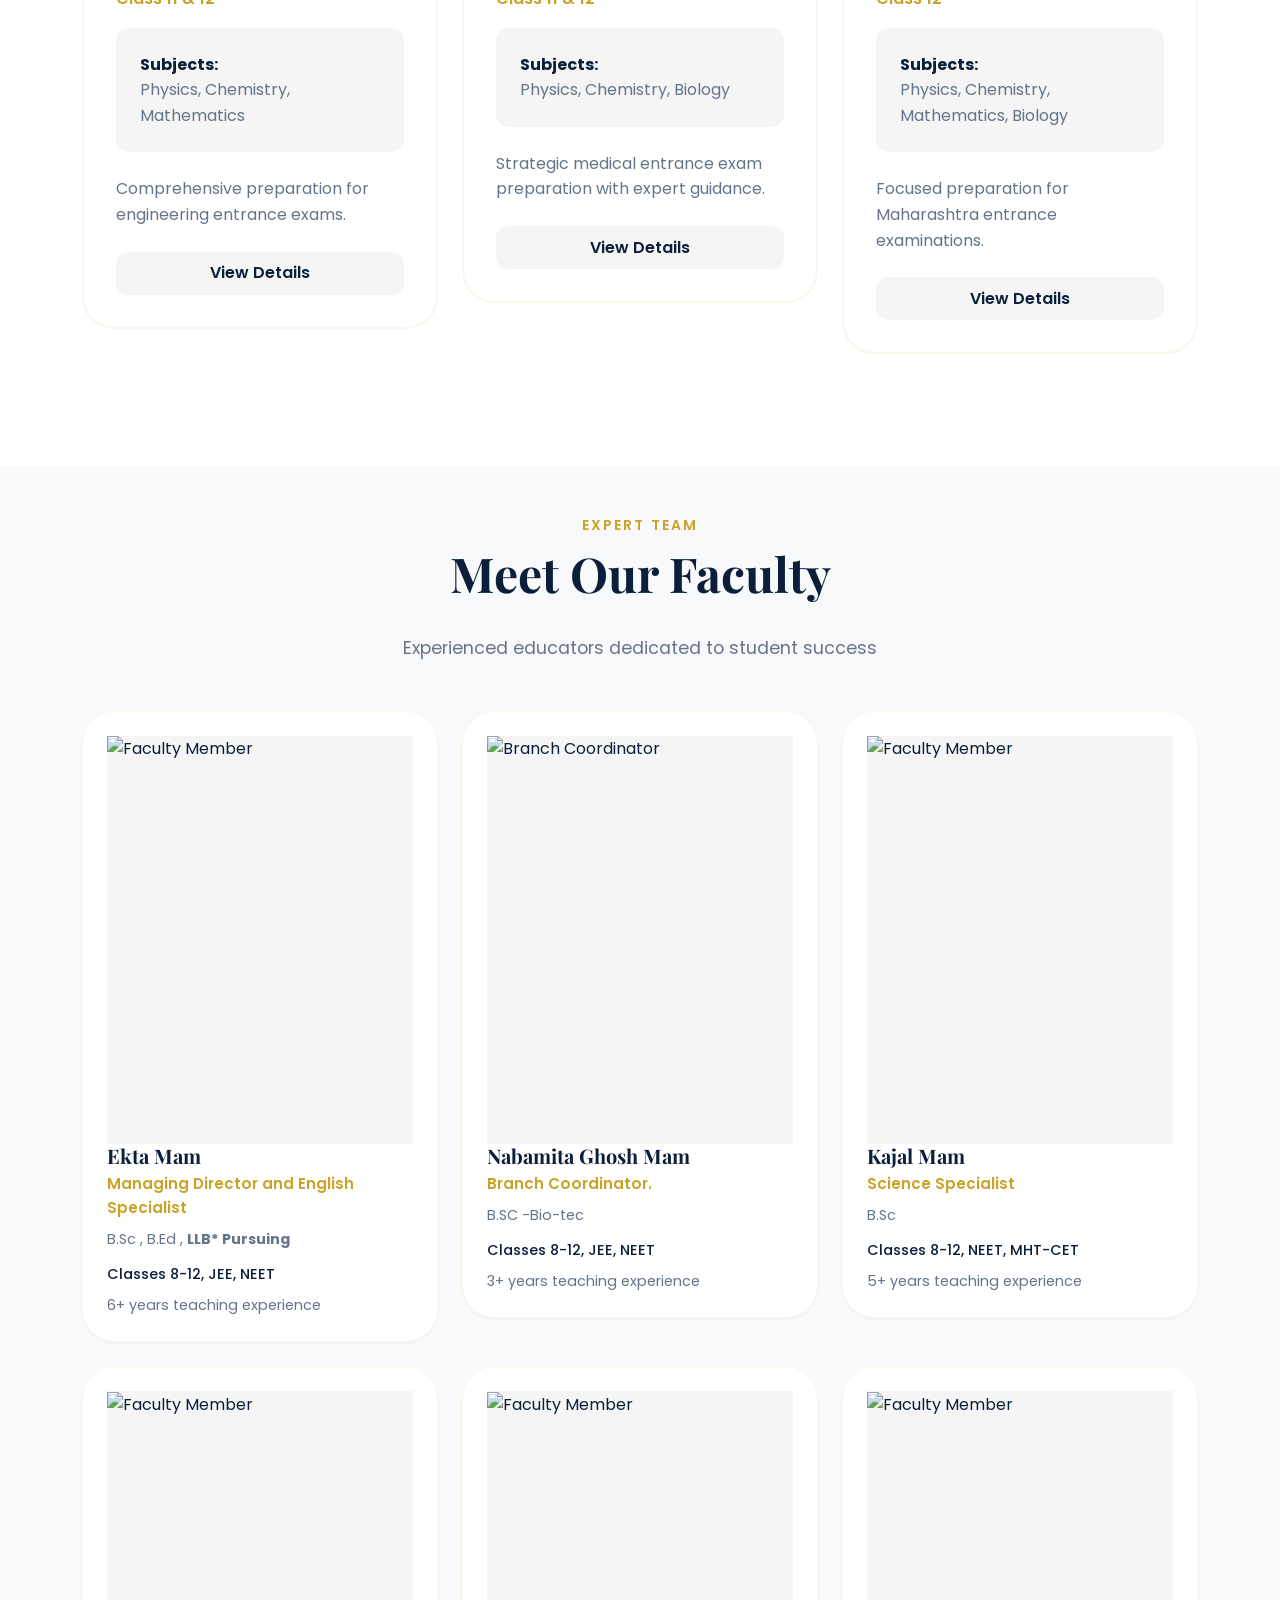
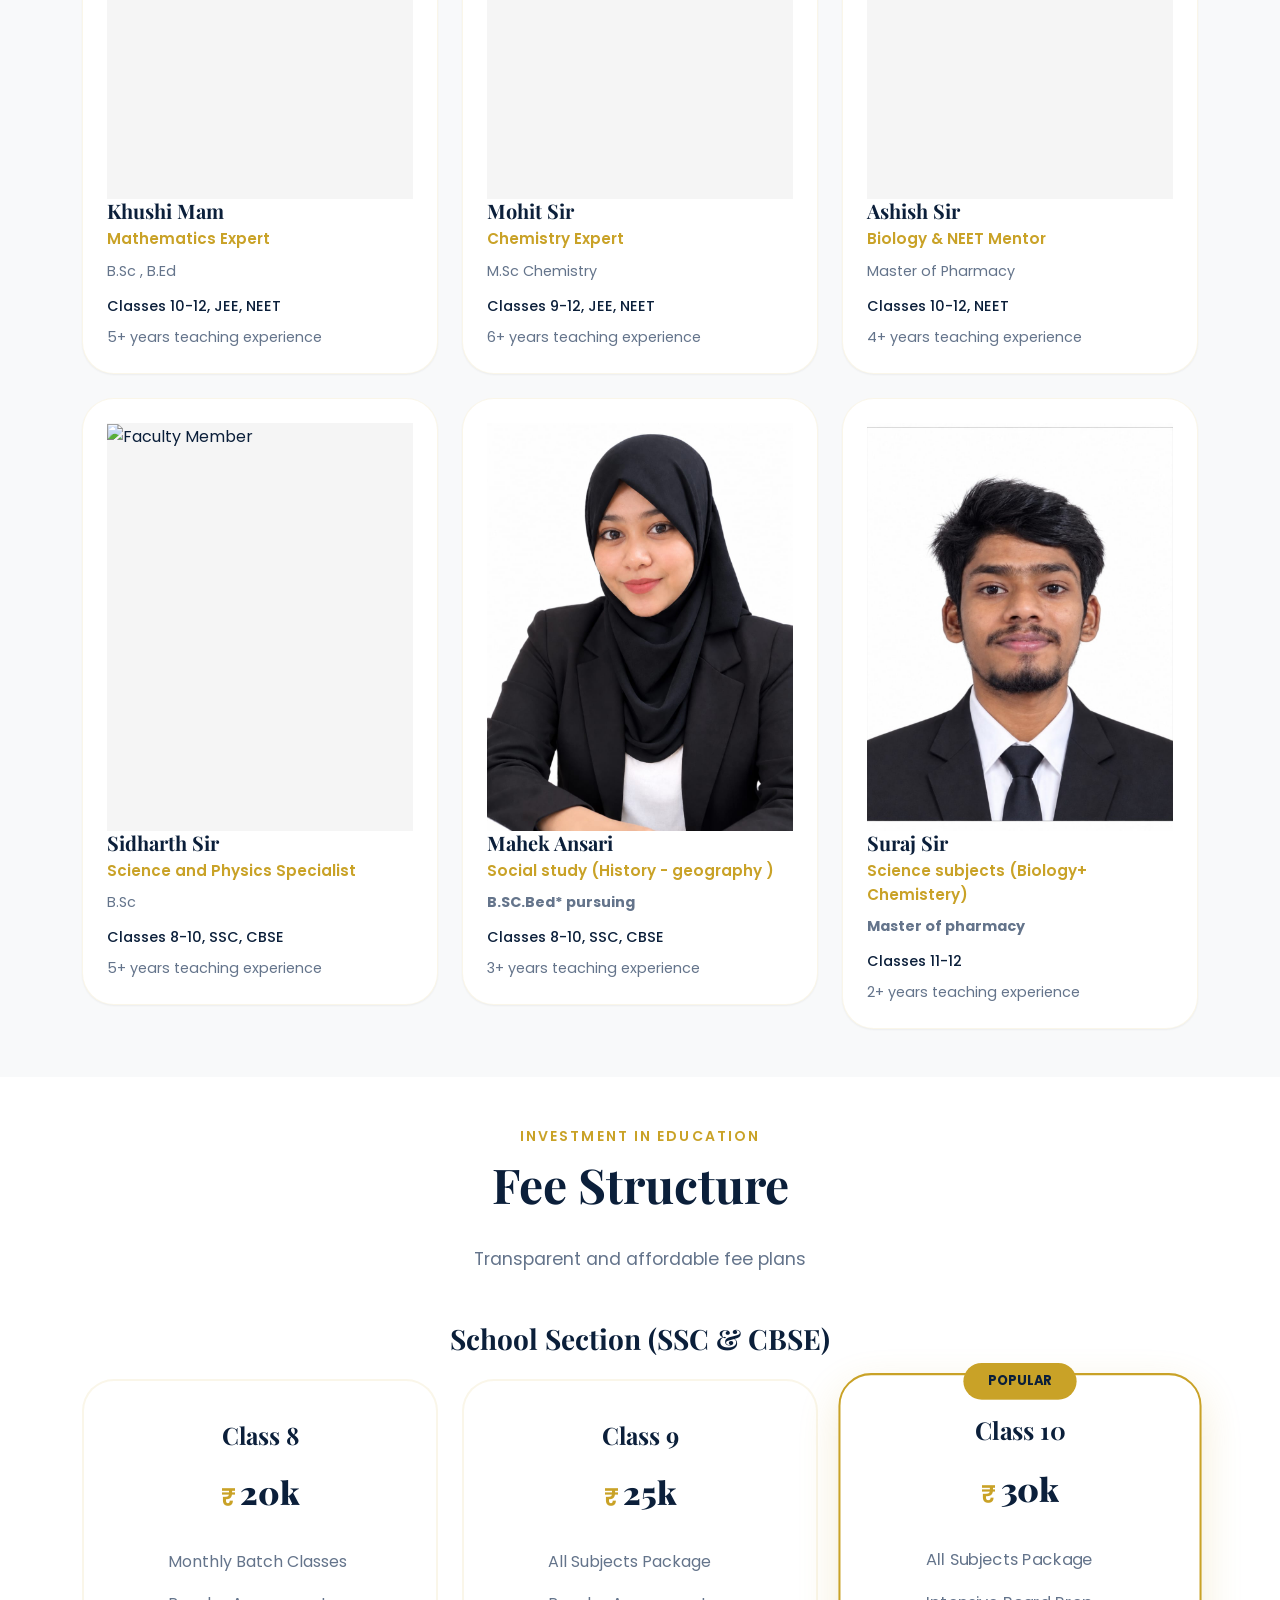
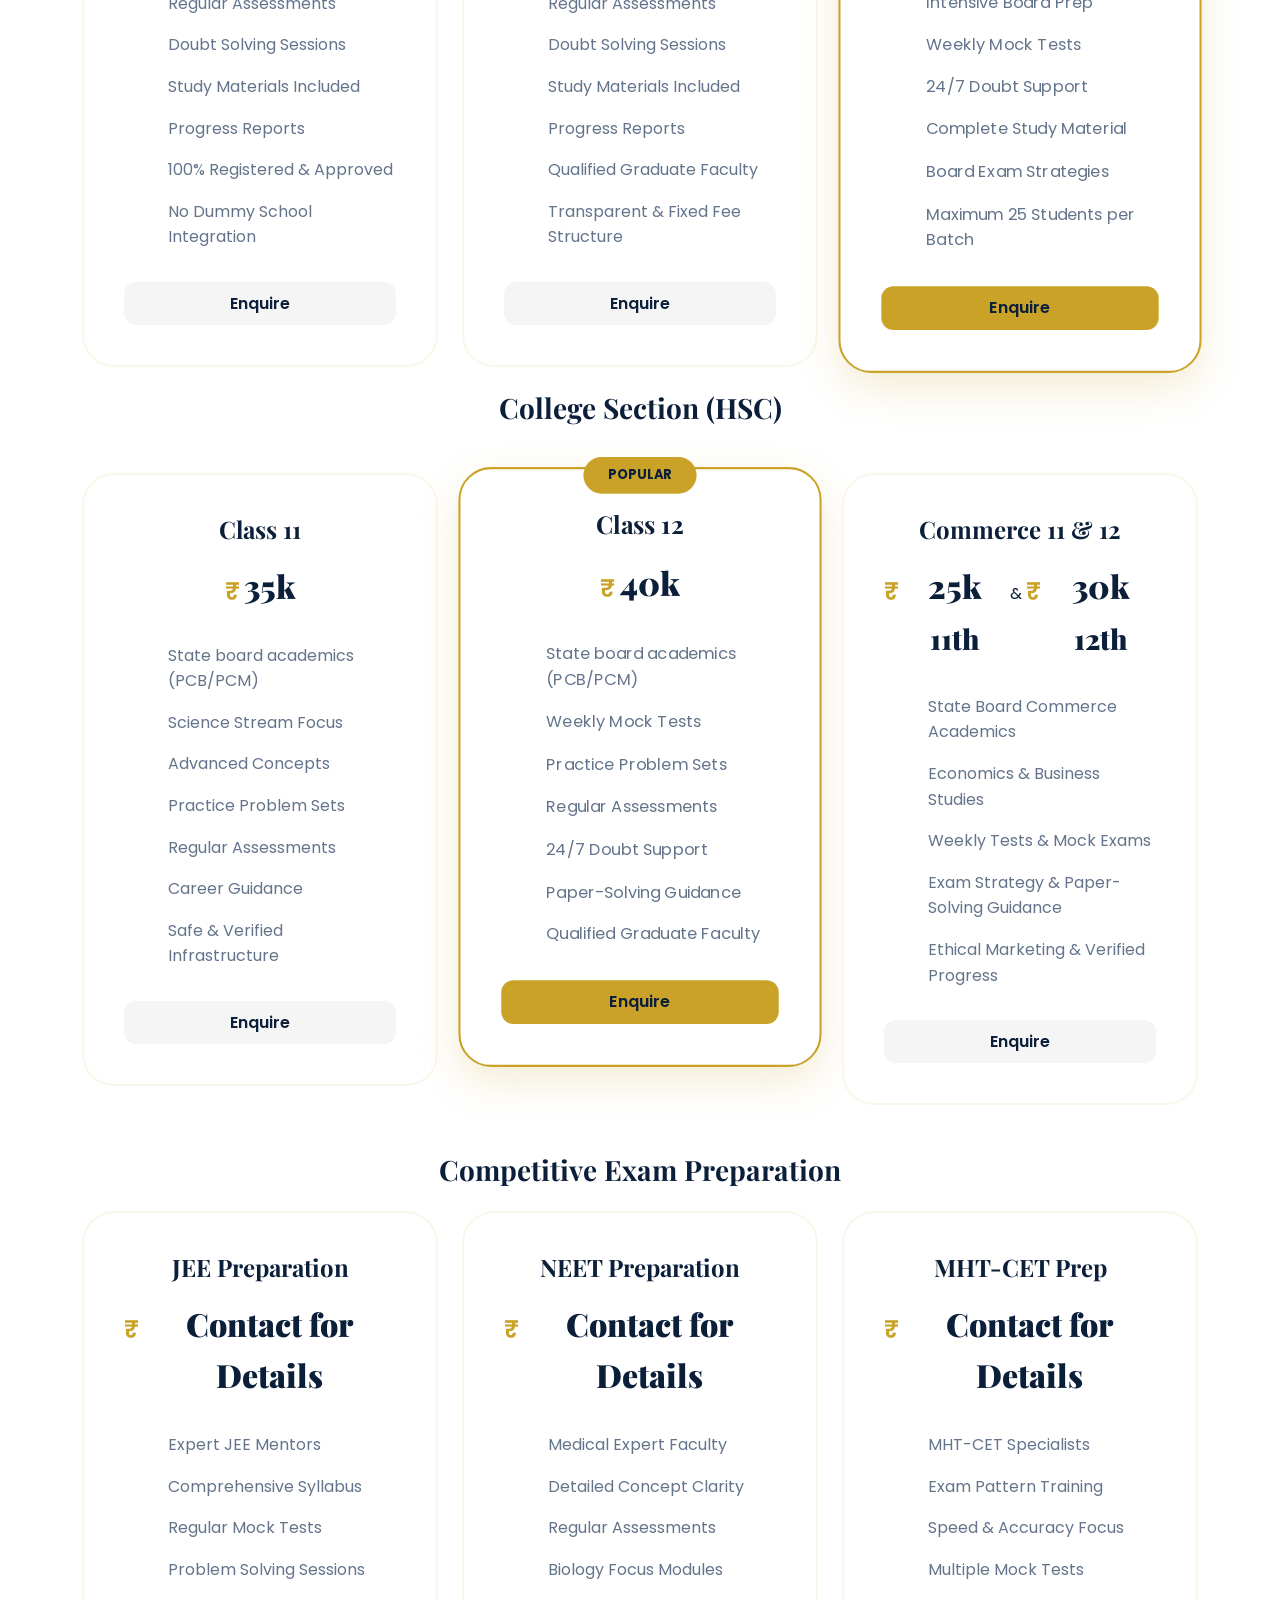
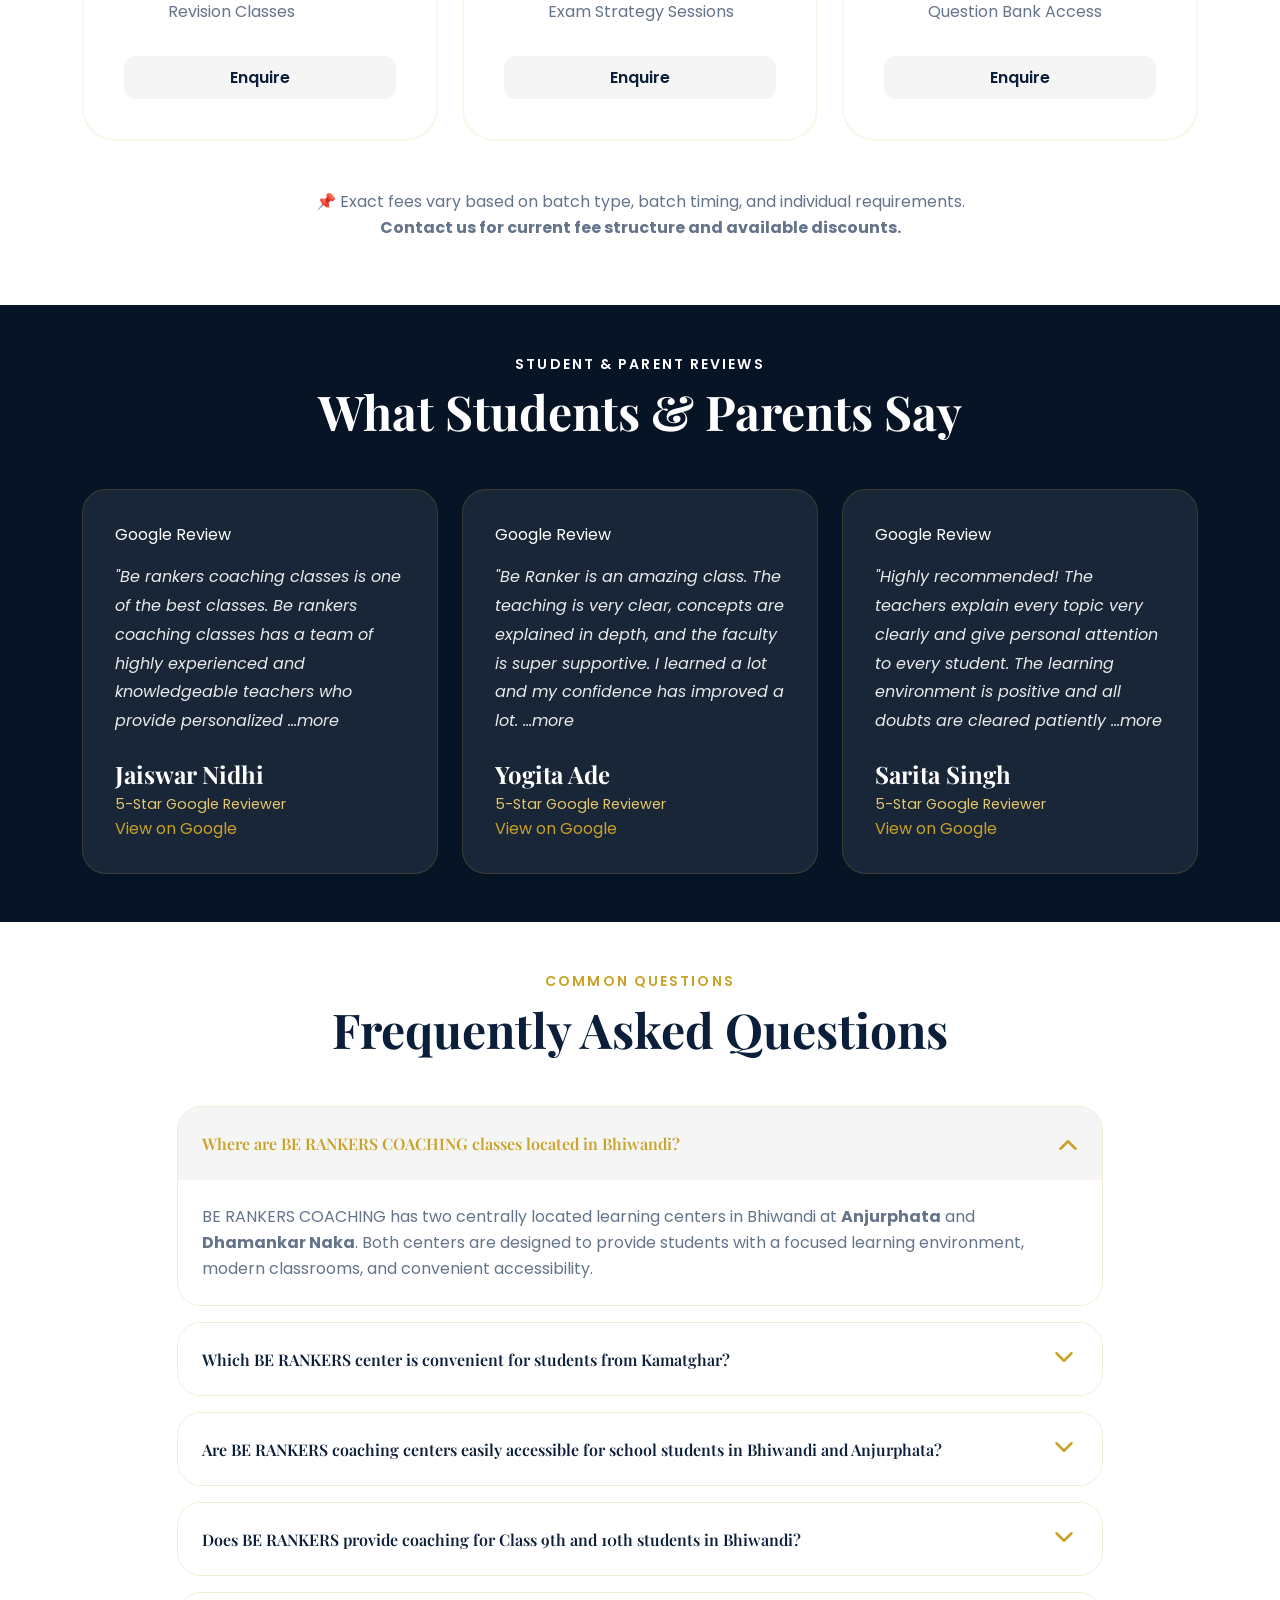
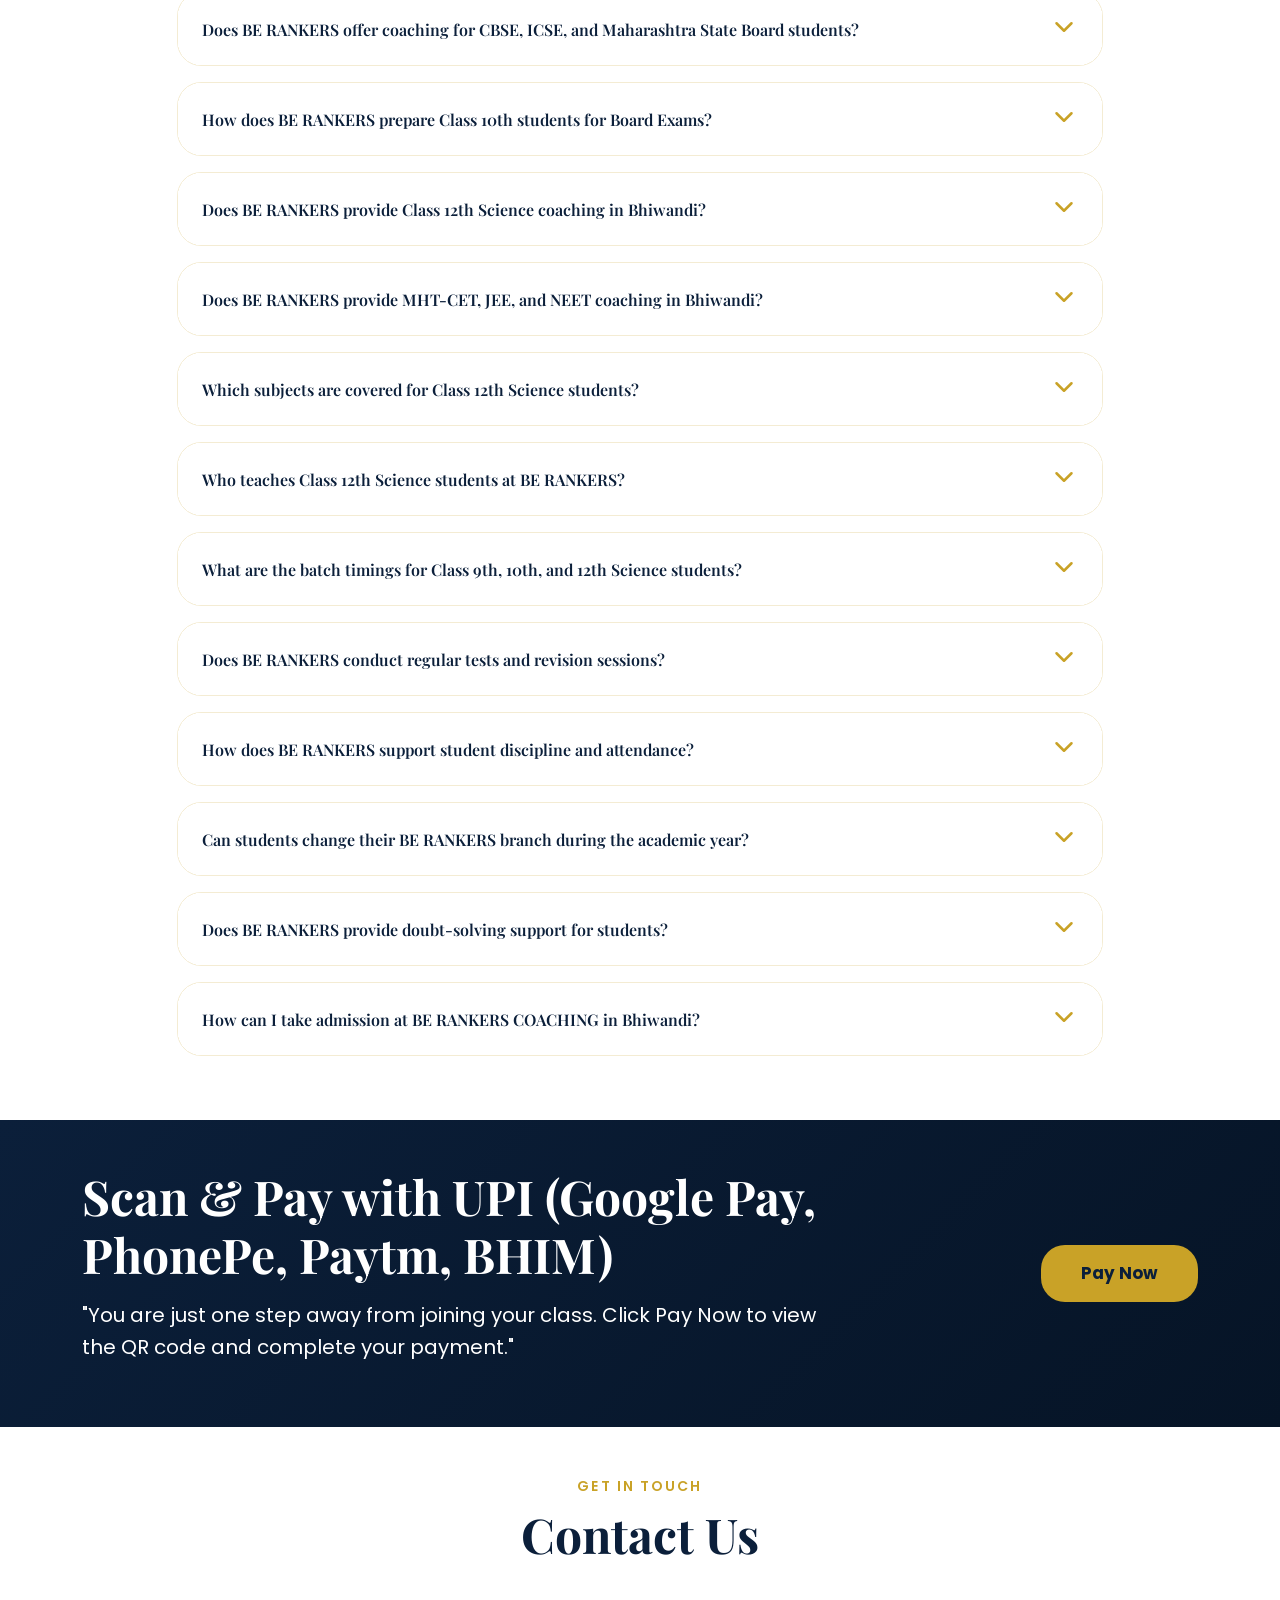
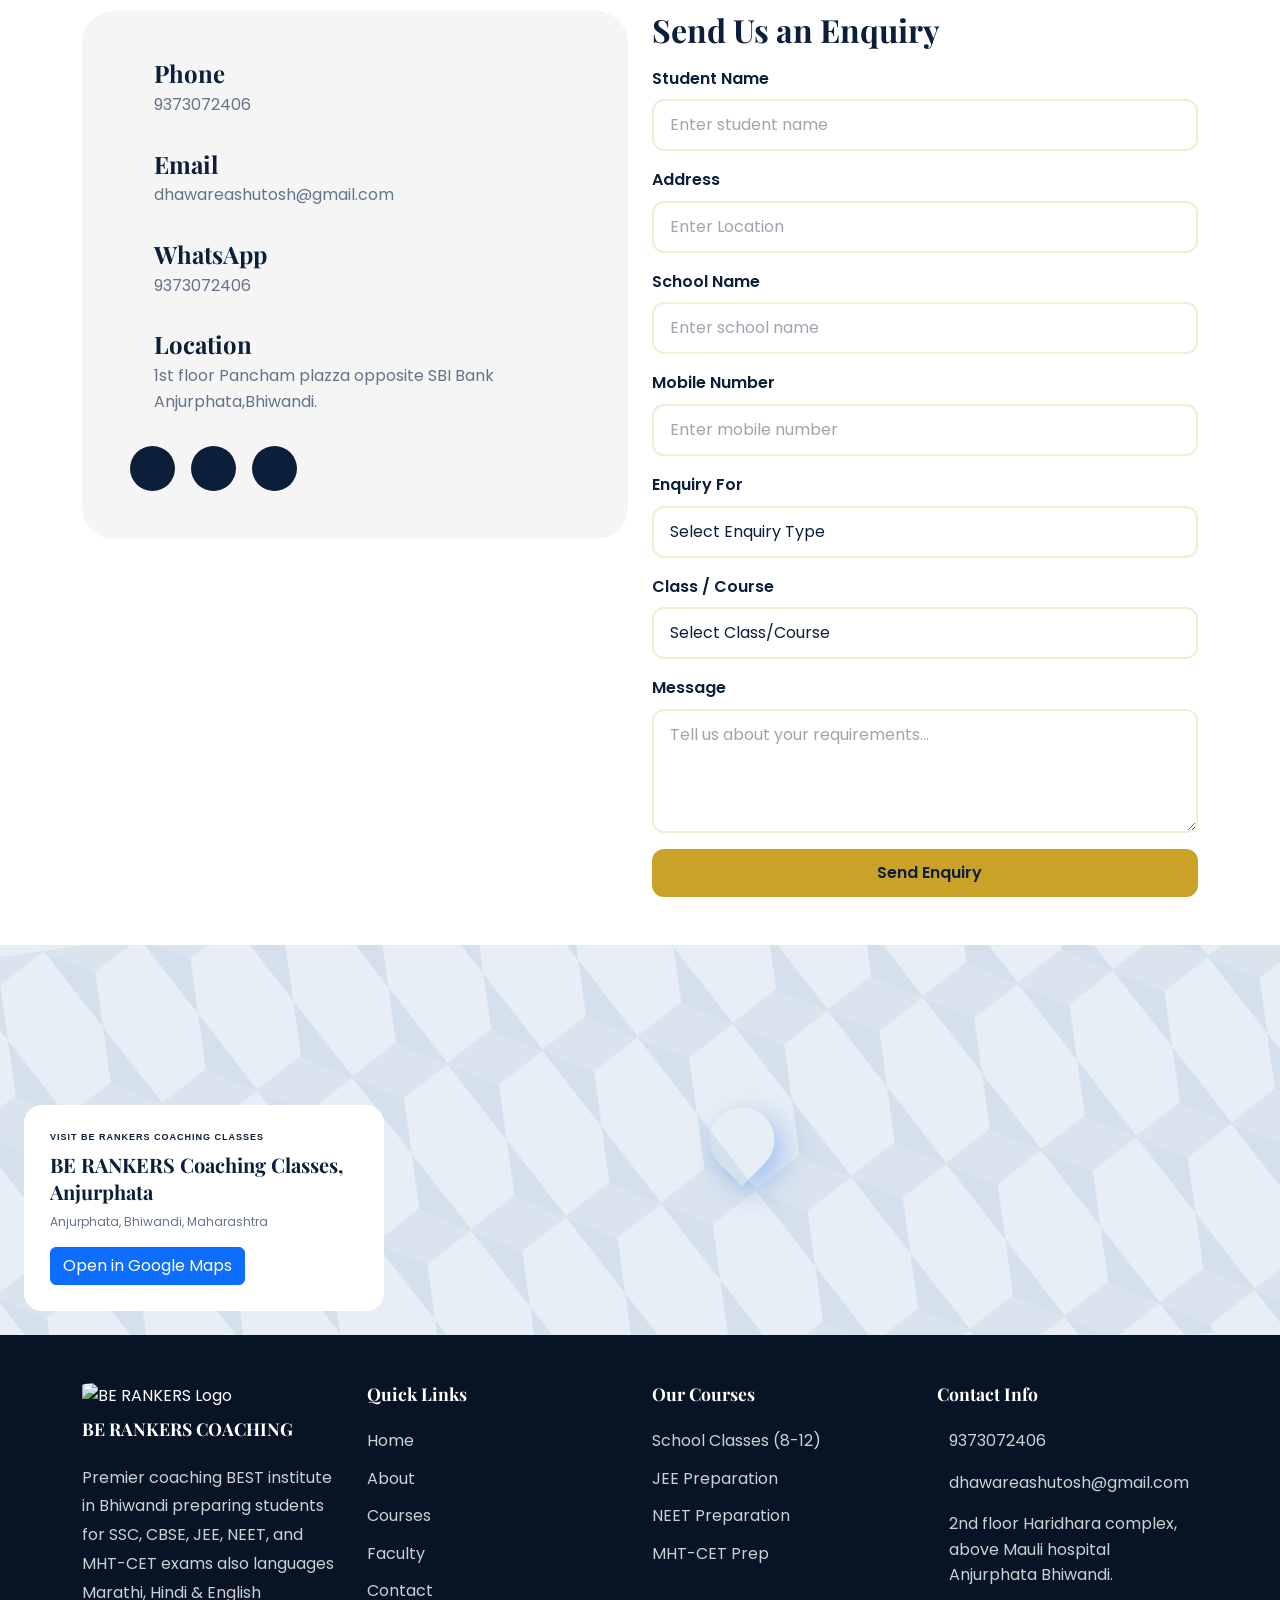
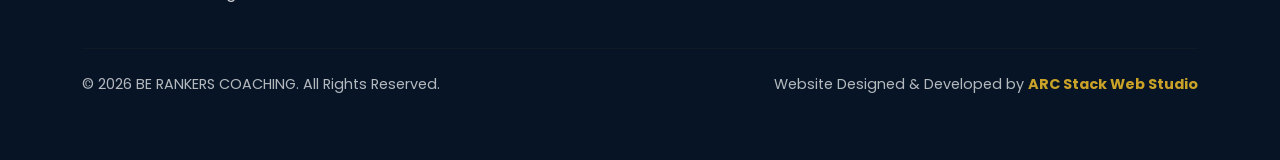
==== commit 1086c5a4: "New Chnages with Vdei" ====
--- a/index.html
+++ b/index.html
@@ -260,7 +260,14 @@
                         <img src="assets/images/toppers/BE-Topper.jpeg" alt="Top Performer" class="topper-image">
                     </div>
                     <div class="col-12 col-md-8">
-                        <div class="topper-badge">Top Performer</div>
+                                                <div class="prathmesh-video-review-intro">Prathmesh Jha Video Review About BE RANKERS COACHING</div>
+                        <button type="button" class="prathmesh-video-review-trigger" id="prathmeshVideoReviewTrigger"
+                            aria-haspopup="dialog" aria-controls="prathmeshVideoReviewModal">
+                            <i class="bi bi-play-circle-fill" aria-hidden="true"></i>
+                            <span>Watch Video Review</span>
+                        </button>
+
+                        <div class="topper-badge">Top Performer Of The Year</div>
                         <h3 class="topper-name">Prathmesh Jha</h3>
                         <p class="topper-achievement">
                             <strong>96% in SSC</strong><br>
@@ -1031,7 +1038,7 @@
                         <div class="accordion-item">
                             <h2 class="accordion-header">
                                 <button class="accordion-button" type="button" data-bs-toggle="collapse"
-                                    data-bs-target="#faq1">
+                                    data-bss-target="#faq1">
                                     Where are BE RANKERS COACHING classes located in Bhiwandi?
                                 </button>
                             </h2>
@@ -1050,7 +1057,7 @@
                             <h2 class="accordion-header">
                                 <button class="accordion-button collapsed" type="button" data-bs-toggle="collapse"
                                     data-bs-target="#faq2">
-                                    Which BE RANKERS center is convenient for students from Kalyan Road or Mansarovar?
+                                    Which BE RANKERS center is convenient for students from Kamatghar?
                                 </button>
                             </h2>
                             <div id="faq2" class="accordion-collapse collapse" data-bs-parent="#faqAccordion">
@@ -1069,7 +1076,8 @@
                             <h2 class="accordion-header">
                                 <button class="accordion-button collapsed" type="button" data-bs-toggle="collapse"
                                     data-bs-target="#faq3">
-                                    Are BE RANKERS coaching centers easily accessible for school students in Bhiwandi?
+                                    Are BE RANKERS coaching centers easily accessible for school students in Bhiwandi
+                                    and Anjurphata?
                                 </button>
                             </h2>
                             <div id="faq3" class="accordion-collapse collapse" data-bs-parent="#faqAccordion">
@@ -1961,6 +1969,32 @@
         </div>
     </div>
 
+    <!-- Prathmesh Jha video review modal -->
+    <div class="prathmesh-video-review-modal" id="prathmeshVideoReviewModal" role="dialog" aria-modal="true"
+        aria-labelledby="prathmeshVideoReviewTitle" aria-hidden="true" hidden>
+        <div class="prathmesh-video-review-modal-inner container" role="document" tabindex="-1">
+            <div class="prathmesh-video-review-header row align-items-start">
+                <div class="col-10 col-md-11">
+                    <h2 class="prathmesh-video-review-title" id="prathmeshVideoReviewTitle">Prathmesh Jha</h2>
+                    <p class="prathmesh-video-review-subtitle">Top Performer 2025-26</p>
+                </div>
+                <div class="col-2 col-md-1 text-end">
+                    <button type="button" class="prathmesh-video-review-close" id="prathmeshVideoReviewClose"
+                        aria-label="Close Prathmesh Jha video review">&times;</button>
+                </div>
+            </div>
+            <div class="prathmesh-video-review-body row">
+                <div class="col-12">
+                    <video class="prathmesh-video-review-player" id="prathmeshVideoReviewPlayer" controls playsinline
+                        preload="metadata" aria-label="Prathmesh Jha Top Performer 2025-26 video review">
+                        <source src="assets/videos/Prathmesh%20Jha%20-%20Top%20Performer%202025-26.mp4"
+                            type="video/mp4">
+                        Your browser does not support HTML5 video.
+                    </video>
+                </div>
+            </div>
+        </div>
+    </div>
     <!-- Bootstrap 5 JS -->
     <script src="https://cdnjs.cloudflare.com/ajax/libs/bootstrap/5.3.2/js/bootstrap.bundle.min.js"></script>
 
--- a/css/style.css
+++ b/css/style.css
@@ -4,12 +4,12 @@
     --primary: #0B1F3A;
     --primary-dark: #061426;
     --primary-light: #1a2f4d;
-    
+
     /* Accent Colors */
     --accent: #C9A227;
     --accent-light: #E5C76B;
     --accent-dark: #9d7f1f;
-    
+
     /* Neutral Colors */
     --white: #FFFFFF;
     --ivory: #FAF8F2;
@@ -17,12 +17,12 @@
     --muted: #64748B;
     --dark: #111827;
     --dark-gray: #2D3B4A;
-    
+
     /* Status Colors */
     --success: #10B981;
     --warning: #F59E0B;
     --danger: #EF4444;
-    
+
     /* Spacing */
     --spacing-xs: 0.5rem;
     --spacing-sm: 1rem;
@@ -30,19 +30,19 @@
     --spacing-lg: 2rem;
     --spacing-xl: 3rem;
     --spacing-2xl: 4rem;
-    
+
     /* Border Radius */
     --radius-sm: 0.375rem;
     --radius-md: 0.75rem;
     --radius-lg: 1.5rem;
     --radius-xl: 2rem;
-    
+
     /* Shadows */
     --shadow-sm: 0 1px 2px rgba(0, 0, 0, 0.05);
     --shadow-md: 0 4px 6px rgba(0, 0, 0, 0.1);
     --shadow-lg: 0 10px 25px rgba(0, 0, 0, 0.15);
     --shadow-xl: 0 20px 40px rgba(0, 0, 0, 0.2);
-    
+
     /* Transitions */
     --transition-fast: 150ms ease-in-out;
     --transition-base: 250ms ease-in-out;
@@ -69,7 +69,12 @@
 }
 
 /* ========== TYPOGRAPHY ========== */
-h1, h2, h3, h4, h5, h6 {
+h1,
+h2,
+h3,
+h4,
+h5,
+h6 {
     font-family: 'Playfair Display', serif;
     font-weight: 700;
     line-height: 1.2;
@@ -196,7 +201,7 @@
     display: inline-block;
     border-radius: 50%;
     object-fit: contain;
-    filter: drop-shadow(0 2px 4px rgba(0,0,0,0.2));
+    filter: drop-shadow(0 2px 4px rgba(0, 0, 0, 0.2));
 }
 
 .brand-text {
@@ -292,6 +297,7 @@
         opacity: 0;
         transform: translateY(-10px);
     }
+
     to {
         opacity: 1;
         transform: translateY(0);
@@ -390,7 +396,7 @@
     padding-left: 30px;
 }
 
-.brand-logo-img-rankers{
+.brand-logo-img-rankers {
     width: 48px;
     height: 47px;
     margin-bottom: 10px;
@@ -515,8 +521,15 @@
 }
 
 @keyframes bounce {
-    0%, 100% { transform: translateX(-50%) translateY(0); }
-    50% { transform: translateX(-50%) translateY(10px); }
+
+    0%,
+    100% {
+        transform: translateX(-50%) translateY(0);
+    }
+
+    50% {
+        transform: translateX(-50%) translateY(10px);
+    }
 }
 
 @keyframes fadeInUp {
@@ -524,6 +537,7 @@
         opacity: 0;
         transform: translateY(30px);
     }
+
     to {
         opacity: 1;
         transform: translateY(0);
@@ -535,6 +549,7 @@
         opacity: 0;
         transform: translateX(-50px);
     }
+
     to {
         opacity: 1;
         transform: translateX(0);
@@ -546,6 +561,7 @@
         opacity: 0;
         transform: translateX(50px);
     }
+
     to {
         opacity: 1;
         transform: translateX(0);
@@ -557,6 +573,7 @@
         opacity: 0;
         transform: scale(0.9);
     }
+
     to {
         opacity: 1;
         transform: scale(1);
@@ -590,7 +607,7 @@
 }
 
 
-.payment-imp-note{
+.payment-imp-note {
     color: red;
 }
 
@@ -632,8 +649,8 @@
     /* margin-top: 2rem; */
 }
 
-.about-highlights-right{
- margin-bottom: 30px;
+.about-highlights-right {
+    margin-bottom: 30px;
 }
 
 .highlight-item {
@@ -826,7 +843,7 @@
     margin-bottom: 0;
 }
 
-.Why-Choose-Section{
+.Why-Choose-Section {
     display: flex;
     justify-content: center;
 }
@@ -945,8 +962,8 @@
     margin-bottom: 1.5rem;
 }
 
-.topper-achievement strong{
-   font-size: 20px;
+.topper-achievement strong {
+    font-size: 20px;
 }
 
 .topper-quote {
@@ -1001,8 +1018,8 @@
     padding: 5rem 0;
 }
 
-.courses-part{
-  justify-content: center;
+.courses-part {
+    justify-content: center;
 }
 
 .course-category {
@@ -1646,11 +1663,11 @@
     gap: 6px;
 }
 
-.floating-offer i{
+.floating-offer i {
     font-size: 15px;
 }
 
-.floating-offer span{
+.floating-offer span {
     font-size: 12px;
 }
 
@@ -1705,6 +1722,7 @@
         opacity: 0;
         transform: translateY(20px);
     }
+
     to {
         opacity: 1;
         transform: translateY(0);
@@ -1939,174 +1957,164 @@
 
 /* located at Anjurphata in Bhiwandi. */
 .map-section {
-  position: relative;
-  width: 100%;
-  height: 390px;
-  overflow: hidden;
-  background: #e5edf6;
+    position: relative;
+    width: 100%;
+    height: 390px;
+    overflow: hidden;
+    background: #e5edf6;
 }
 
 /* Background Map Pattern */
 .map-pattern {
-  position: absolute;
-  inset: -30px;
-
-  background-color: #e9eff5;
-
-  background-image:
-    linear-gradient(
-      30deg,
-      #d4dfe9 12%,
-      transparent 12.5%,
-      transparent 87%,
-      #d4dfe9 87.5%,
-      #d4dfe9
-    ),
-    linear-gradient(
-      150deg,
-      #d4dfe9 12%,
-      transparent 12.5%,
-      transparent 87%,
-      #d4dfe9 87.5%,
-      #d4dfe9
-    ),
-    linear-gradient(
-      30deg,
-      #d4dfe9 12%,
-      transparent 12.5%,
-      transparent 87%,
-      #d4dfe9 87.5%,
-      #d4dfe9
-    ),
-    linear-gradient(
-      150deg,
-      #d4dfe9 12%,
-      transparent 12.5%,
-      transparent 87%,
-      #d4dfe9 87.5%,
-      #d4dfe9
-    ),
-    linear-gradient(
-      60deg,
-      #c9d8e6 25%,
-      transparent 25.5%,
-      transparent 75%,
-      #c9d8e6 75%
-    );
-
-  background-size: 80px 140px;
-  opacity: 0.6;
-
-  transform: rotate(-8deg) scale(1.2);
+    position: absolute;
+    inset: -30px;
+
+    background-color: #e9eff5;
+
+    background-image:
+        linear-gradient(30deg,
+            #d4dfe9 12%,
+            transparent 12.5%,
+            transparent 87%,
+            #d4dfe9 87.5%,
+            #d4dfe9),
+        linear-gradient(150deg,
+            #d4dfe9 12%,
+            transparent 12.5%,
+            transparent 87%,
+            #d4dfe9 87.5%,
+            #d4dfe9),
+        linear-gradient(30deg,
+            #d4dfe9 12%,
+            transparent 12.5%,
+            transparent 87%,
+            #d4dfe9 87.5%,
+            #d4dfe9),
+        linear-gradient(150deg,
+            #d4dfe9 12%,
+            transparent 12.5%,
+            transparent 87%,
+            #d4dfe9 87.5%,
+            #d4dfe9),
+        linear-gradient(60deg,
+            #c9d8e6 25%,
+            transparent 25.5%,
+            transparent 75%,
+            #c9d8e6 75%);
+
+    background-size: 80px 140px;
+    opacity: 0.6;
+
+    transform: rotate(-8deg) scale(1.2);
 }
 
 /* Map Card */
 .map-card {
-  position: absolute;
-  left: 24px;
-  bottom: 24px;
-
-  width: calc(100% - 48px);
-  max-width: 360px;
-
-  background: #ffffff;
-  padding: 26px;
-
-  border-radius: 18px;
-
-  box-shadow: var(--shadow);
-
-  z-index: 10;
+    position: absolute;
+    left: 24px;
+    bottom: 24px;
+
+    width: calc(100% - 48px);
+    max-width: 360px;
+
+    background: #ffffff;
+    padding: 26px;
+
+    border-radius: 18px;
+
+    box-shadow: var(--shadow);
+
+    z-index: 10;
 }
 
 /* Small Heading */
-.map-card > span {
-  display: block;
-
-  font-size: 9px;
-  line-height: 1.4;
-
-  color: var(--blue);
-  font-weight: 800;
-
-  text-transform: uppercase;
-  letter-spacing: 1px;
-
-  margin-bottom: 7px;
+.map-card>span {
+    display: block;
+
+    font-size: 9px;
+    line-height: 1.4;
+
+    color: var(--blue);
+    font-weight: 800;
+
+    text-transform: uppercase;
+    letter-spacing: 1px;
+
+    margin-bottom: 7px;
 }
 
 /* Main Heading */
 .map-card h3 {
-  font-size: 20px;
-  line-height: 1.35;
-
-  margin: 0 0 8px;
+    font-size: 20px;
+    line-height: 1.35;
+
+    margin: 0 0 8px;
 }
 
 /* Address */
 .map-card p {
-  font-size: 12px;
-  line-height: 1.5;
-
-  color: var(--muted);
-
-  margin: 0 0 16px;
+    font-size: 12px;
+    line-height: 1.5;
+
+    color: var(--muted);
+
+    margin: 0 0 16px;
 }
 
 /* Location Pin */
 .map-pin {
-  position: absolute;
-
-  left: 58%;
-  top: 50%;
-
-  width: 65px;
-  height: 65px;
-
-  border-radius: 50% 50% 50% 0;
-
-  transform: translate(-50%, -50%) rotate(-45deg);
-
-  background: var(--blue);
-  color: #ffffff;
-
-  display: grid;
-  place-items: center;
-
-  font-size: 22px;
-
-  box-shadow: 0 14px 30px #1769e055;
-
-  z-index: 5;
+    position: absolute;
+
+    left: 58%;
+    top: 50%;
+
+    width: 65px;
+    height: 65px;
+
+    border-radius: 50% 50% 50% 0;
+
+    transform: translate(-50%, -50%) rotate(-45deg);
+
+    background: var(--blue);
+    color: #ffffff;
+
+    display: grid;
+    place-items: center;
+
+    font-size: 22px;
+
+    box-shadow: 0 14px 30px #1769e055;
+
+    z-index: 5;
 }
 
 .map-pin i {
-  transform: rotate(45deg);
+    transform: rotate(45deg);
 }
 
 /* Google Map */
 .map-embed-container {
-  position: absolute;
-
-  inset: 0;
-
-  width: 100%;
-  height: 100%;
-
-  overflow: hidden;
-
-  border-radius: 0;
-
-  z-index: 1;
+    position: absolute;
+
+    inset: 0;
+
+    width: 100%;
+    height: 100%;
+
+    overflow: hidden;
+
+    border-radius: 0;
+
+    z-index: 1;
 }
 
 .map-embed-container iframe {
-  width: 100%;
-  height: 100%;
-
-  display: block;
-
-  border: 0;
+    width: 100%;
+    height: 100%;
+
+    display: block;
+
+    border: 0;
 }
 
 
@@ -2115,26 +2123,26 @@
 ========================================= */
 
 @media (max-width: 900px) {
-  .map-section {
-    height: 420px;
-  }
-
-  .map-card {
-    left: 20px;
-    bottom: 20px;
-
-    max-width: 330px;
-
-    padding: 22px;
-  }
-
-  .map-card h3 {
-    font-size: 18px;
-  }
-
-  .map-pin {
-    left: 65%;
-  }
+    .map-section {
+        height: 420px;
+    }
+
+    .map-card {
+        left: 20px;
+        bottom: 20px;
+
+        max-width: 330px;
+
+        padding: 22px;
+    }
+
+    .map-card h3 {
+        font-size: 18px;
+    }
+
+    .map-pin {
+        left: 65%;
+    }
 }
 
 
@@ -2143,56 +2151,56 @@
 ========================================= */
 
 @media (max-width: 600px) {
-  .map-section {
-    height: 500px;
-  }
-
-  .map-pattern {
-    transform: rotate(-8deg) scale(1.5);
-  }
-
-  .map-card {
-    left: 15px;
-    right: 15px;
-    bottom: 15px;
-
-    width: auto;
-    max-width: none;
-
-    padding: 20px;
-
-    border-radius: 16px;
-  }
-
-  .map-card > span {
-    font-size: 8px;
-    letter-spacing: 0.8px;
-  }
-
-  .map-card h3 {
-    font-size: 18px;
-    line-height: 1.3;
-  }
-
-  .map-card p {
-    font-size: 11px;
-    margin-bottom: 14px;
-  }
-
-  .map-card .btn {
-    width: 100%;
-    justify-content: center;
-  }
-
-  .map-pin {
-    left: 50%;
-    top: 35%;
-
-    width: 55px;
-    height: 55px;
-
-    font-size: 19px;
-  }
+    .map-section {
+        height: 500px;
+    }
+
+    .map-pattern {
+        transform: rotate(-8deg) scale(1.5);
+    }
+
+    .map-card {
+        left: 15px;
+        right: 15px;
+        bottom: 15px;
+
+        width: auto;
+        max-width: none;
+
+        padding: 20px;
+
+        border-radius: 16px;
+    }
+
+    .map-card>span {
+        font-size: 8px;
+        letter-spacing: 0.8px;
+    }
+
+    .map-card h3 {
+        font-size: 18px;
+        line-height: 1.3;
+    }
+
+    .map-card p {
+        font-size: 11px;
+        margin-bottom: 14px;
+    }
+
+    .map-card .btn {
+        width: 100%;
+        justify-content: center;
+    }
+
+    .map-pin {
+        left: 50%;
+        top: 35%;
+
+        width: 55px;
+        height: 55px;
+
+        font-size: 19px;
+    }
 }
 
 
@@ -2201,25 +2209,25 @@
 ========================================= */
 
 @media (max-width: 380px) {
-  .map-section {
-    height: 470px;
-  }
-
-  .map-card {
-    padding: 17px;
-  }
-
-  .map-card h3 {
-    font-size: 16px;
-  }
-
-  .map-card p {
-    font-size: 10px;
-  }
-
-  .map-card .btn {
-    font-size: 11px;
-  }
+    .map-section {
+        height: 470px;
+    }
+
+    .map-card {
+        padding: 17px;
+    }
+
+    .map-card h3 {
+        font-size: 16px;
+    }
+
+    .map-card p {
+        font-size: 10px;
+    }
+
+    .map-card .btn {
+        font-size: 11px;
+    }
 }
 
 
@@ -2512,6 +2520,7 @@
 
 /* Print Styles */
 @media print {
+
     .navbar-premium,
     .floating-actions,
     .btn-back-to-top,
@@ -2527,3 +2536,131 @@
         color: var(--primary);
     }
 }
+
+/* Prathmesh Jha video review component */
+.prathmesh-video-review-intro {
+    color: var(--white);
+    font-weight: 500;
+    margin-bottom: 0.75rem;
+}
+
+.prathmesh-video-review-trigger {
+    display: inline-flex;
+    align-items: center;
+    gap: 0.55rem;
+    border: 1px solid var(--accent);
+    border-radius: 50px;
+    padding: 5px;
+    background: var(--accent);
+    color: var(--primary);
+    font: inherit;
+    font-weight: 600;
+    cursor: pointer;
+    transition: background-color var(--transition-base), color var(--transition-base), transform var(--transition-base);
+}
+
+.prathmesh-video-review-trigger:hover,
+.prathmesh-video-review-trigger:focus-visible {
+    background: var(--accent-light);
+    color: var(--primary-dark);
+    transform: translateY(-1px);
+}
+
+.prathmesh-video-review-trigger:focus-visible,
+.prathmesh-video-review-close:focus-visible {
+    outline: 3px solid var(--accent-light);
+    outline-offset: 3px;
+}
+
+.prathmesh-video-review-modal {
+    position: fixed;
+    inset: 0;
+    z-index: 1080;
+    display: flex;
+    align-items: center;
+    justify-content: center;
+    overflow-y: auto;
+    padding: 1.25rem;
+    background: rgba(6, 20, 38, 0.88);
+}
+
+.prathmesh-video-review-modal[hidden] {
+    display: none;
+}
+
+.prathmesh-video-review-modal-inner {
+    position: relative;
+    width: 100%;
+    max-width: 960px;
+    max-height: calc(100vh - 2.5rem);
+    overflow-y: auto;
+    border: 1px solid rgba(201, 162, 39, 0.55);
+    border-radius: var(--radius-lg);
+    padding: clamp(1rem, 3vw, 2rem);
+    background: var(--primary);
+    color: var(--white);
+    box-shadow: var(--shadow-xl);
+}
+
+.prathmesh-video-review-header {
+    margin-bottom: 1rem;
+}
+
+.prathmesh-video-review-title {
+    margin: 0;
+    color: var(--white);
+    font-size: clamp(1.35rem, 3vw, 2rem);
+}
+
+.prathmesh-video-review-subtitle {
+    margin: 0.35rem 0 0;
+    color: var(--accent-light);
+    font-weight: 500;
+}
+
+.prathmesh-video-review-close {
+    display: inline-flex;
+    width: 2.75rem;
+    height: 2.75rem;
+    align-items: center;
+    justify-content: center;
+    border: 1px solid rgba(229, 199, 107, 0.55);
+    border-radius: 50%;
+    background: transparent;
+    color: var(--accent-light);
+    font-size: 1.8rem;
+    line-height: 1;
+    cursor: pointer;
+}
+
+.prathmesh-video-review-close:hover {
+    background: rgba(201, 162, 39, 0.16);
+    color: var(--white);
+}
+
+.prathmesh-video-review-player {
+    display: block;
+    width: 100%;
+    max-width: 100%;
+    height: auto;
+    max-height: calc(100vh - 12rem);
+    border-radius: var(--radius-md);
+    background: var(--primary-dark);
+}
+
+@media (max-width: 575.98px) {
+    .prathmesh-video-review-modal {
+        align-items: center;
+        padding: 0.75rem;
+    }
+
+    .prathmesh-video-review-modal-inner {
+        max-height: calc(100vh - 1.5rem);
+        padding: 1rem;
+        border-radius: var(--radius-md);
+    }
+
+    .prathmesh-video-review-player {
+        max-height: calc(100vh - 11rem);
+    }
+}
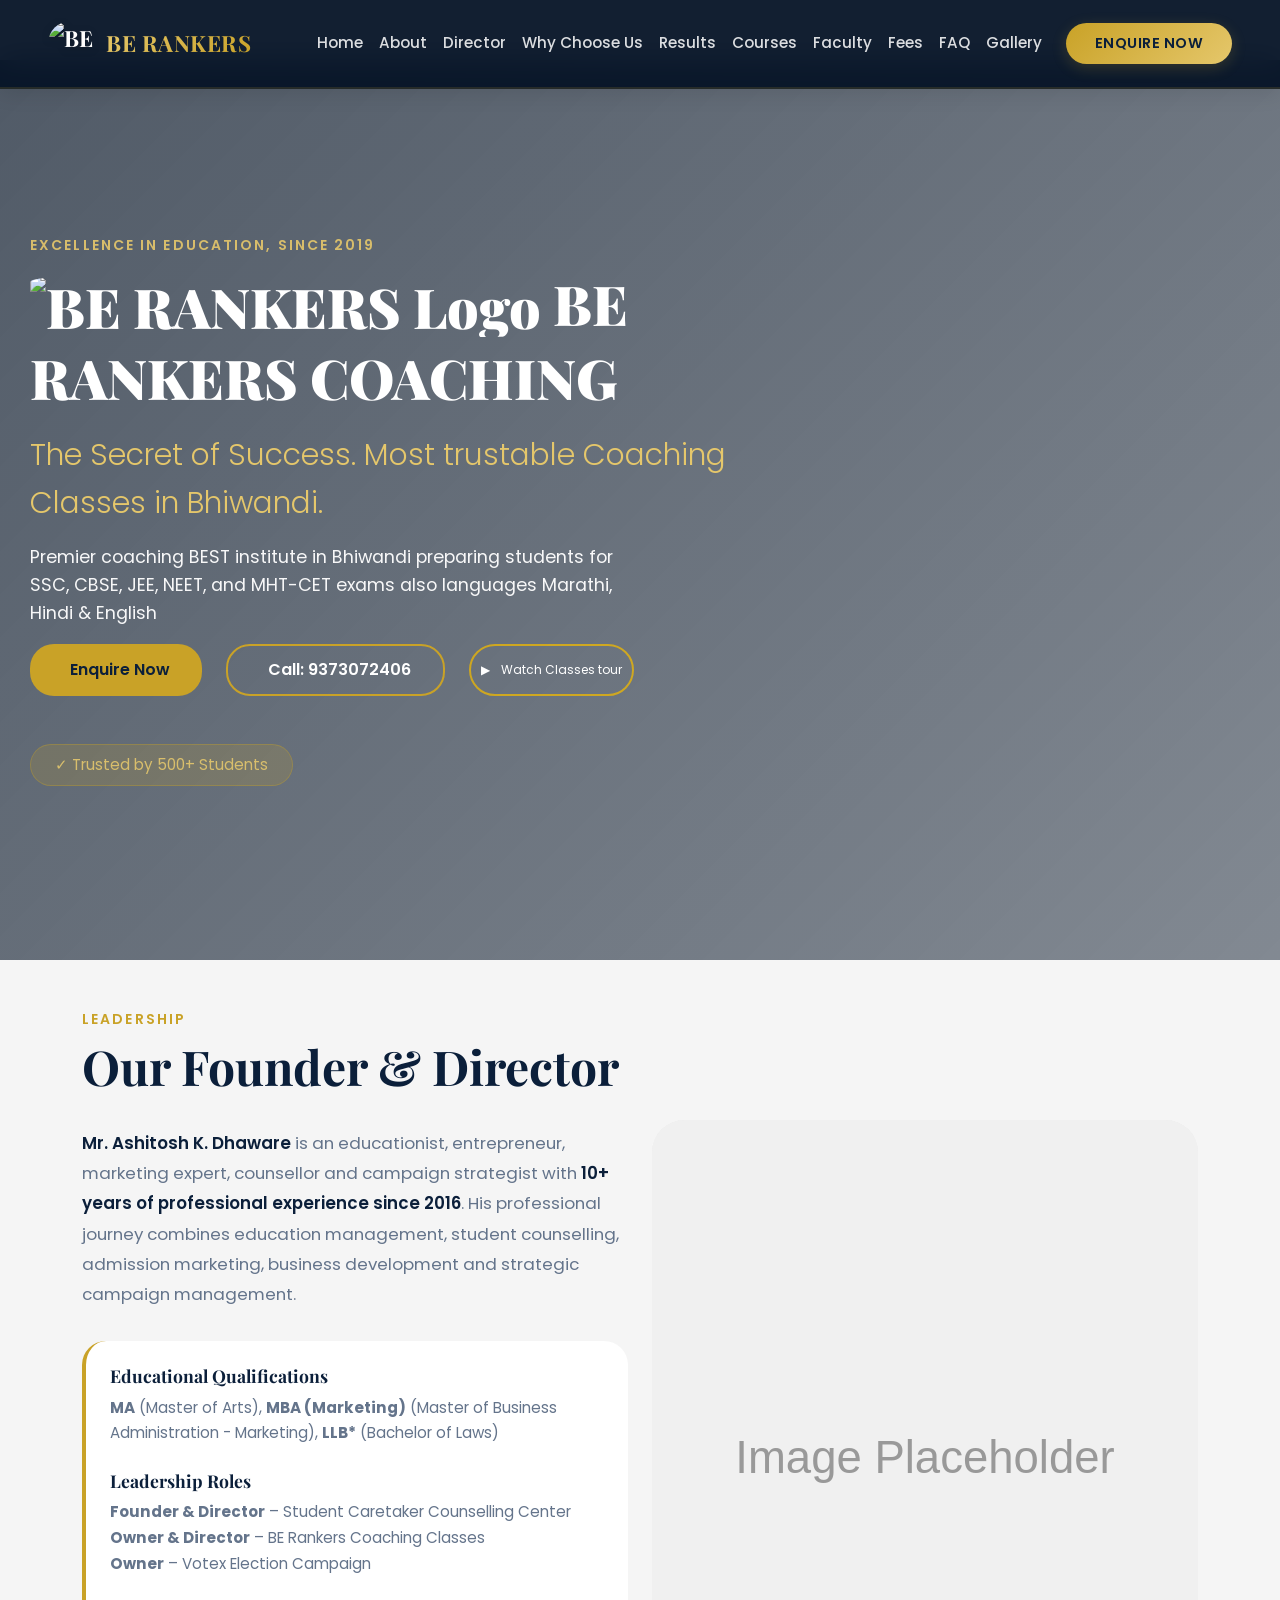
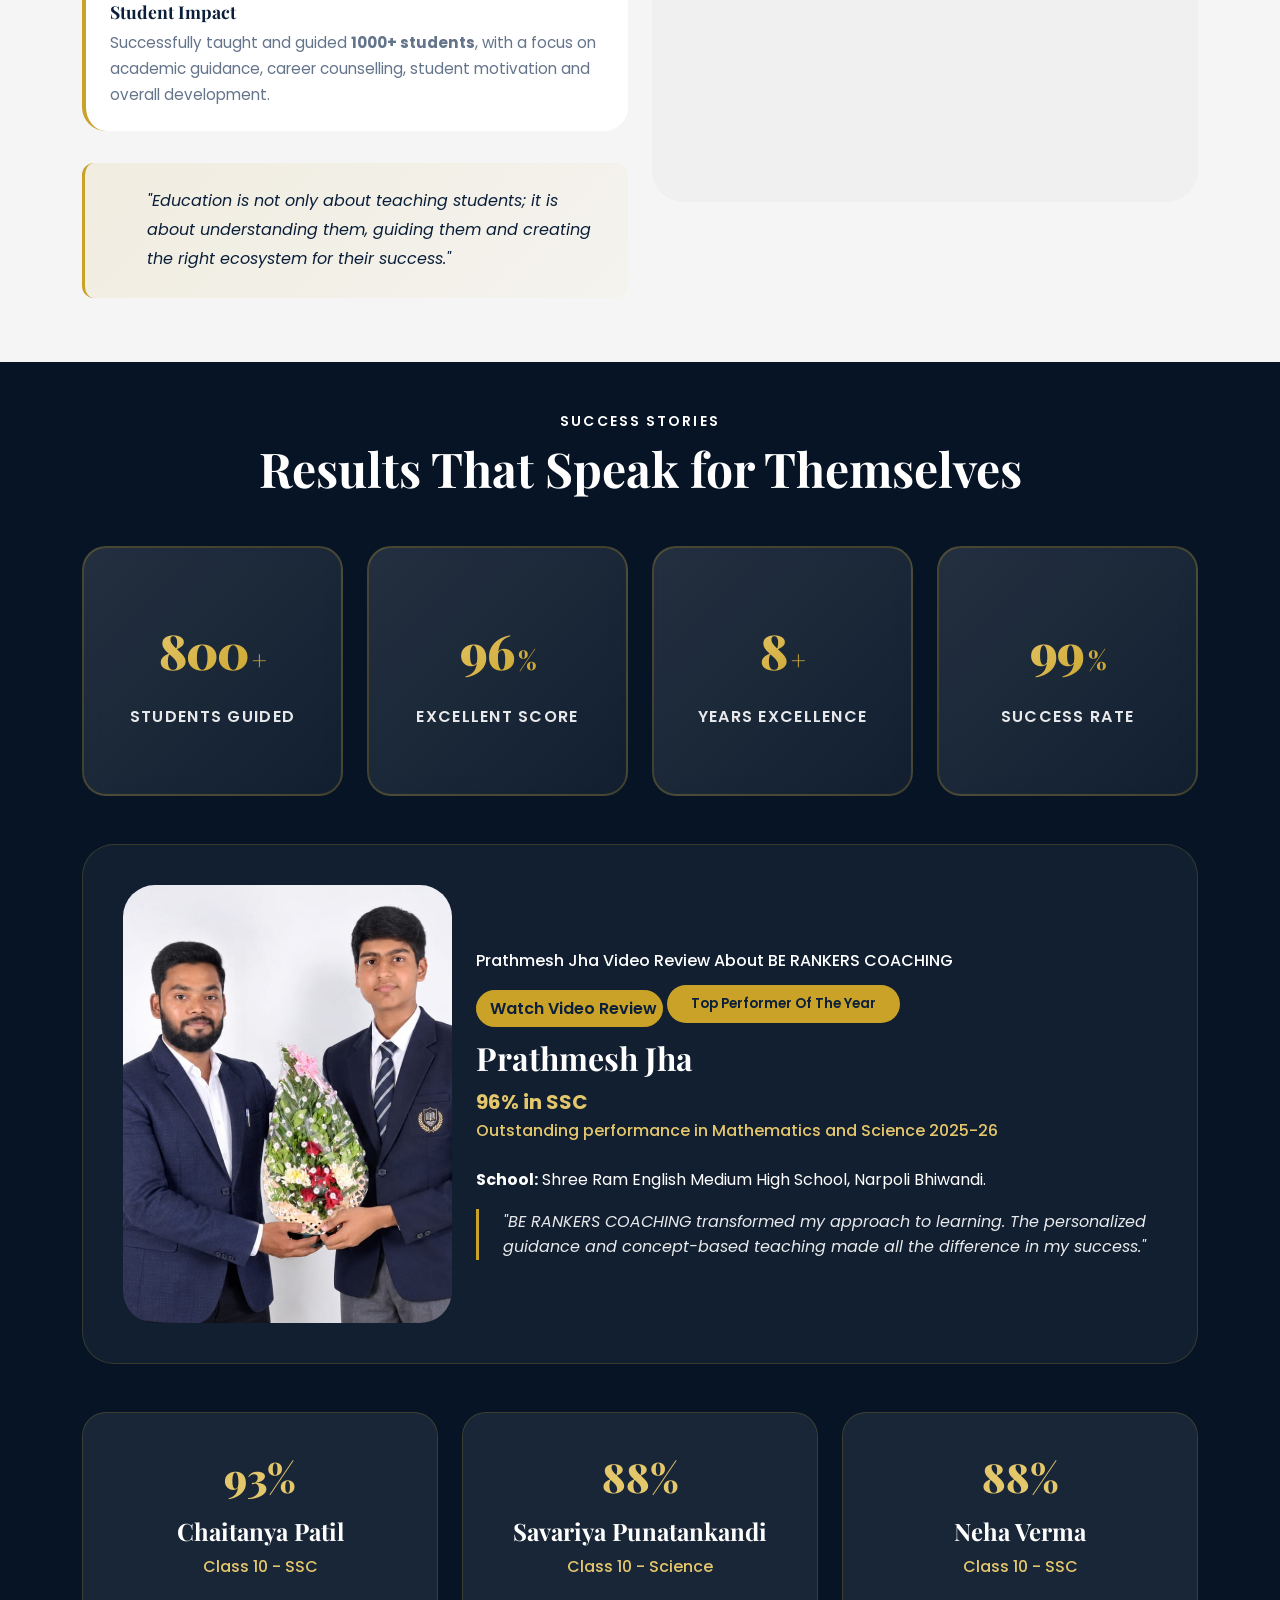
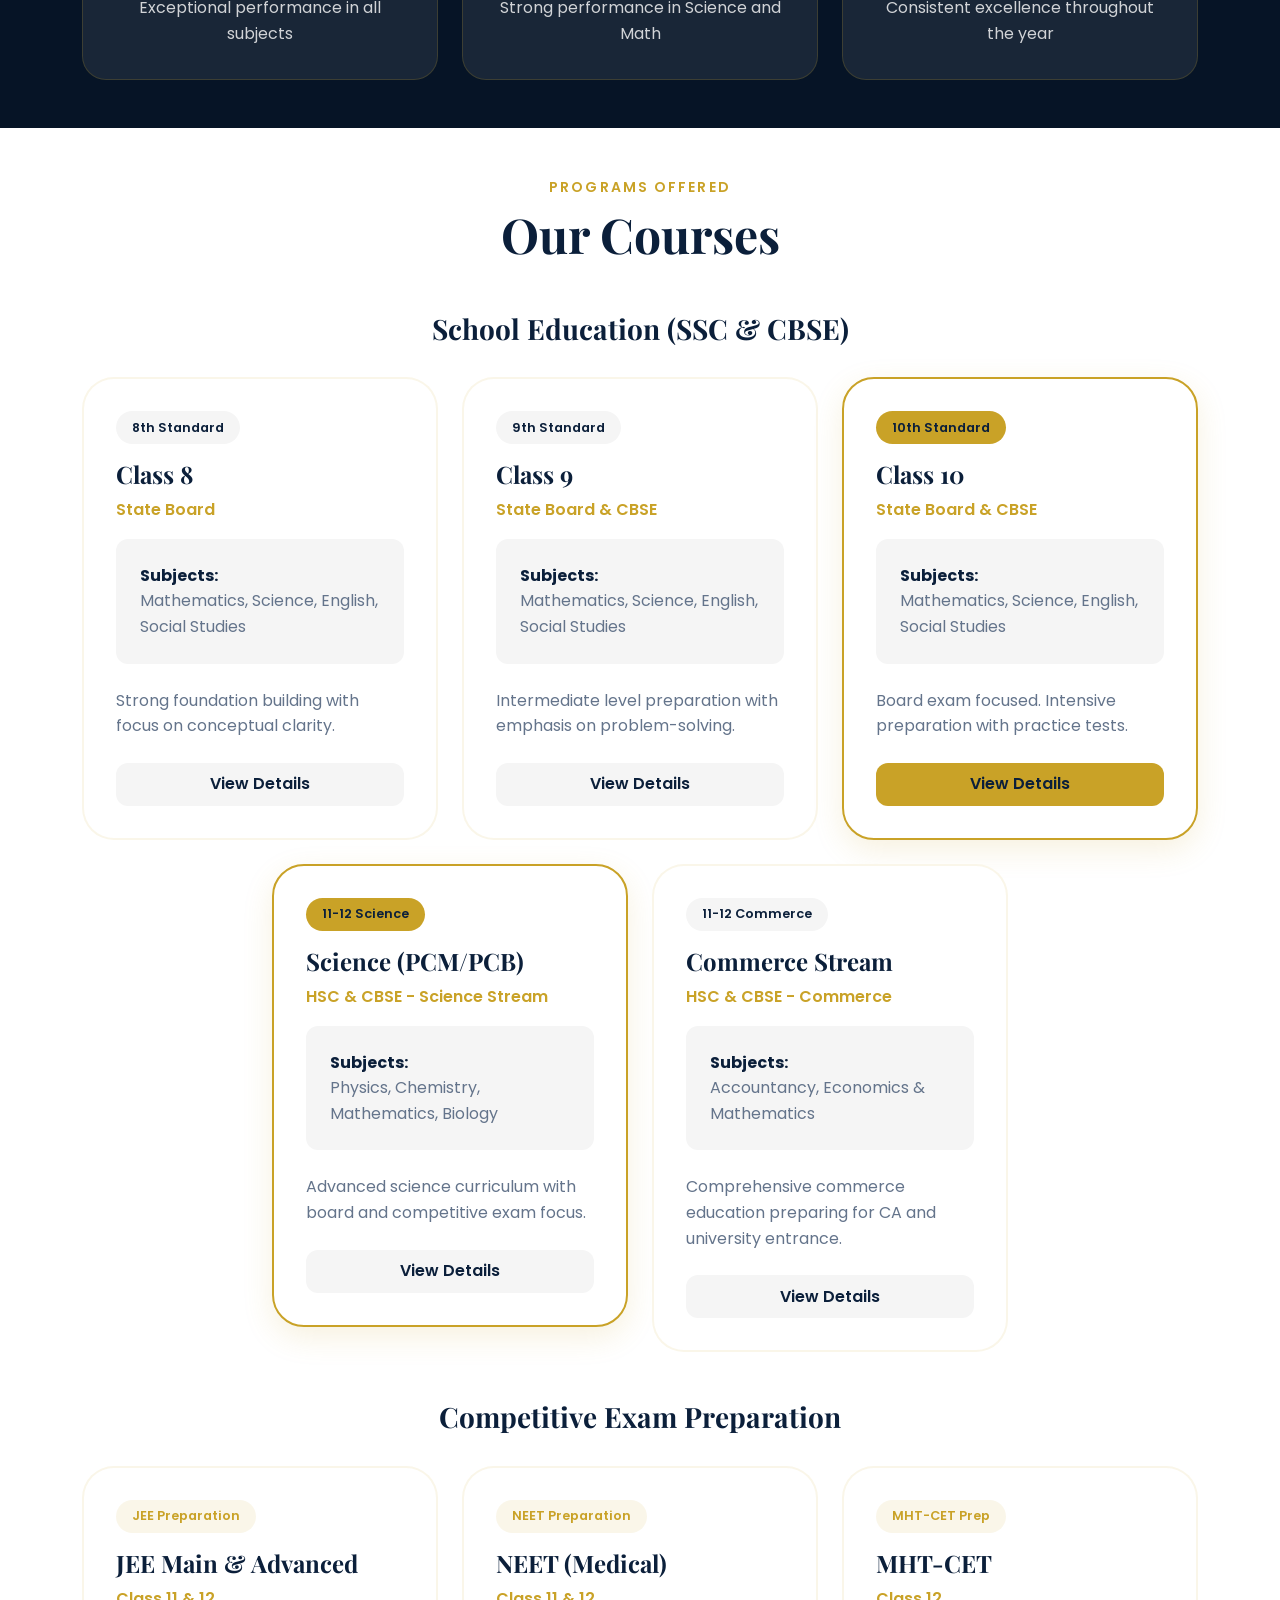
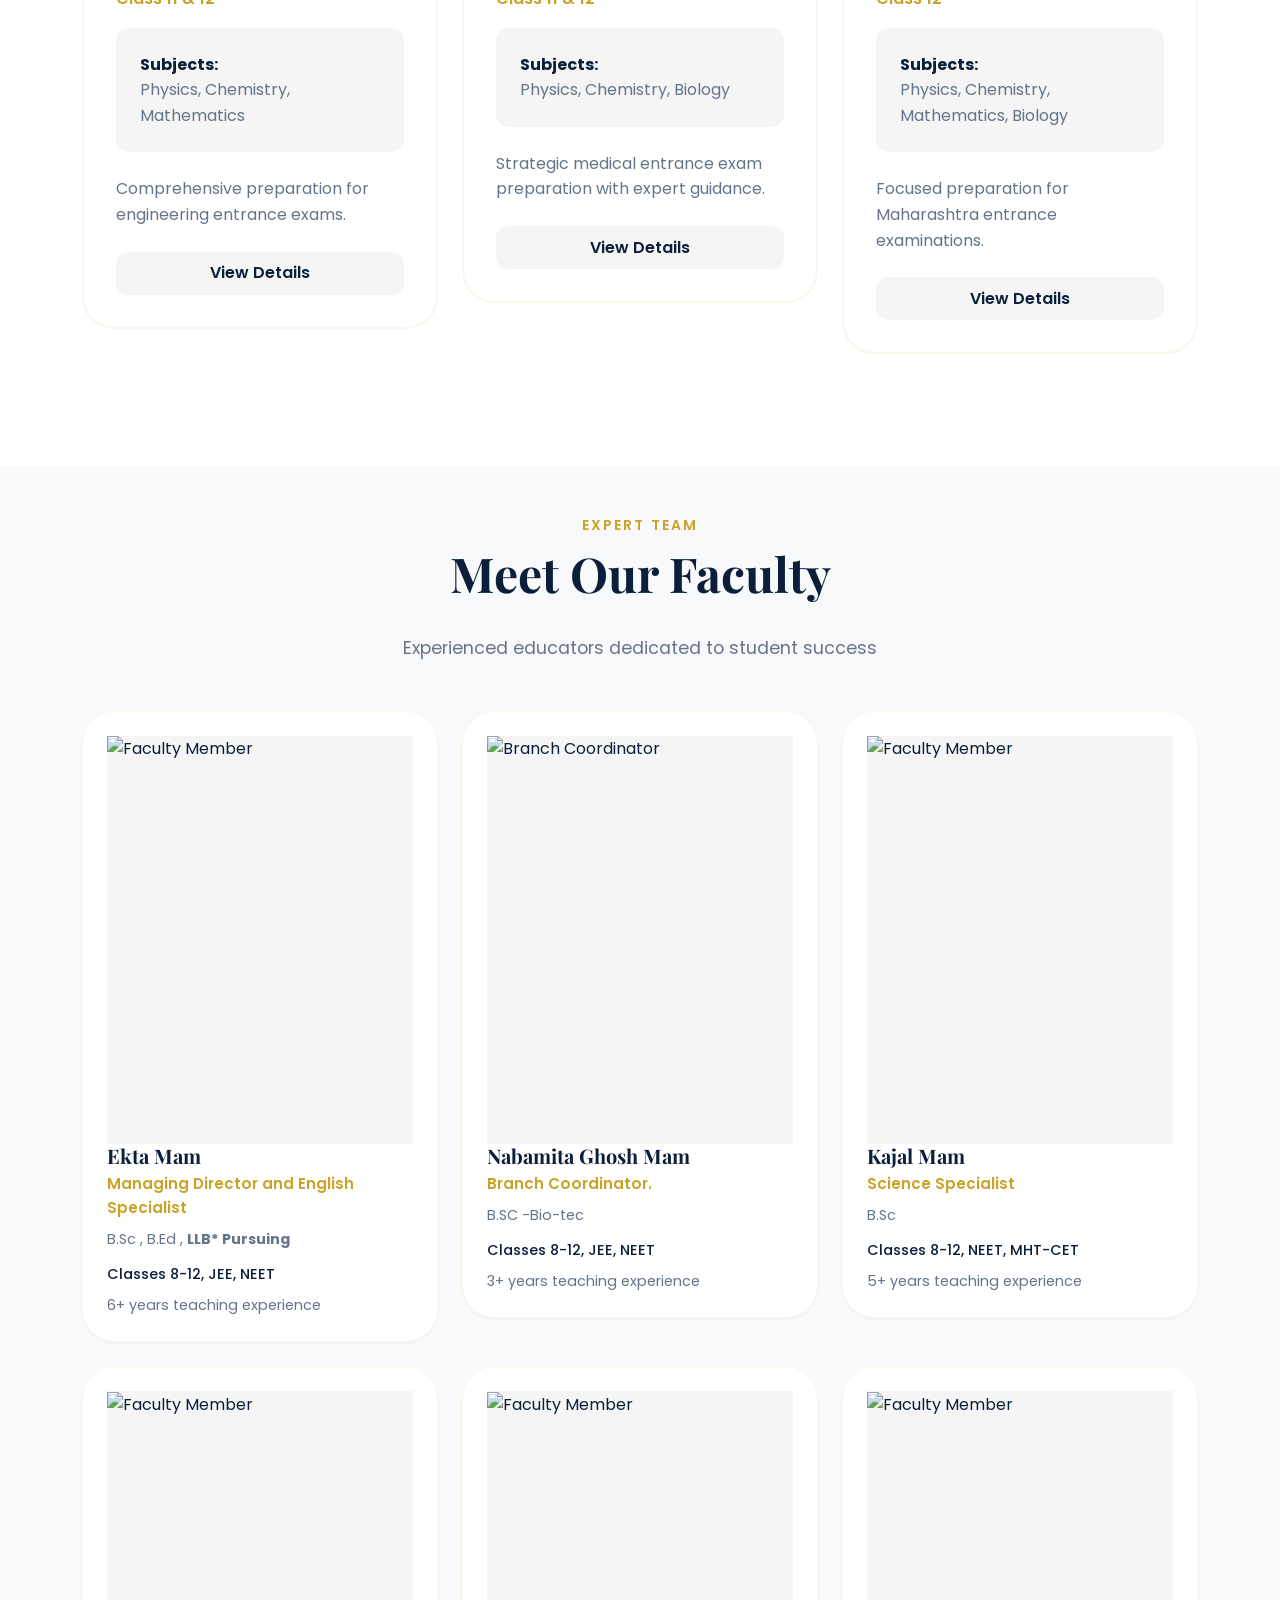
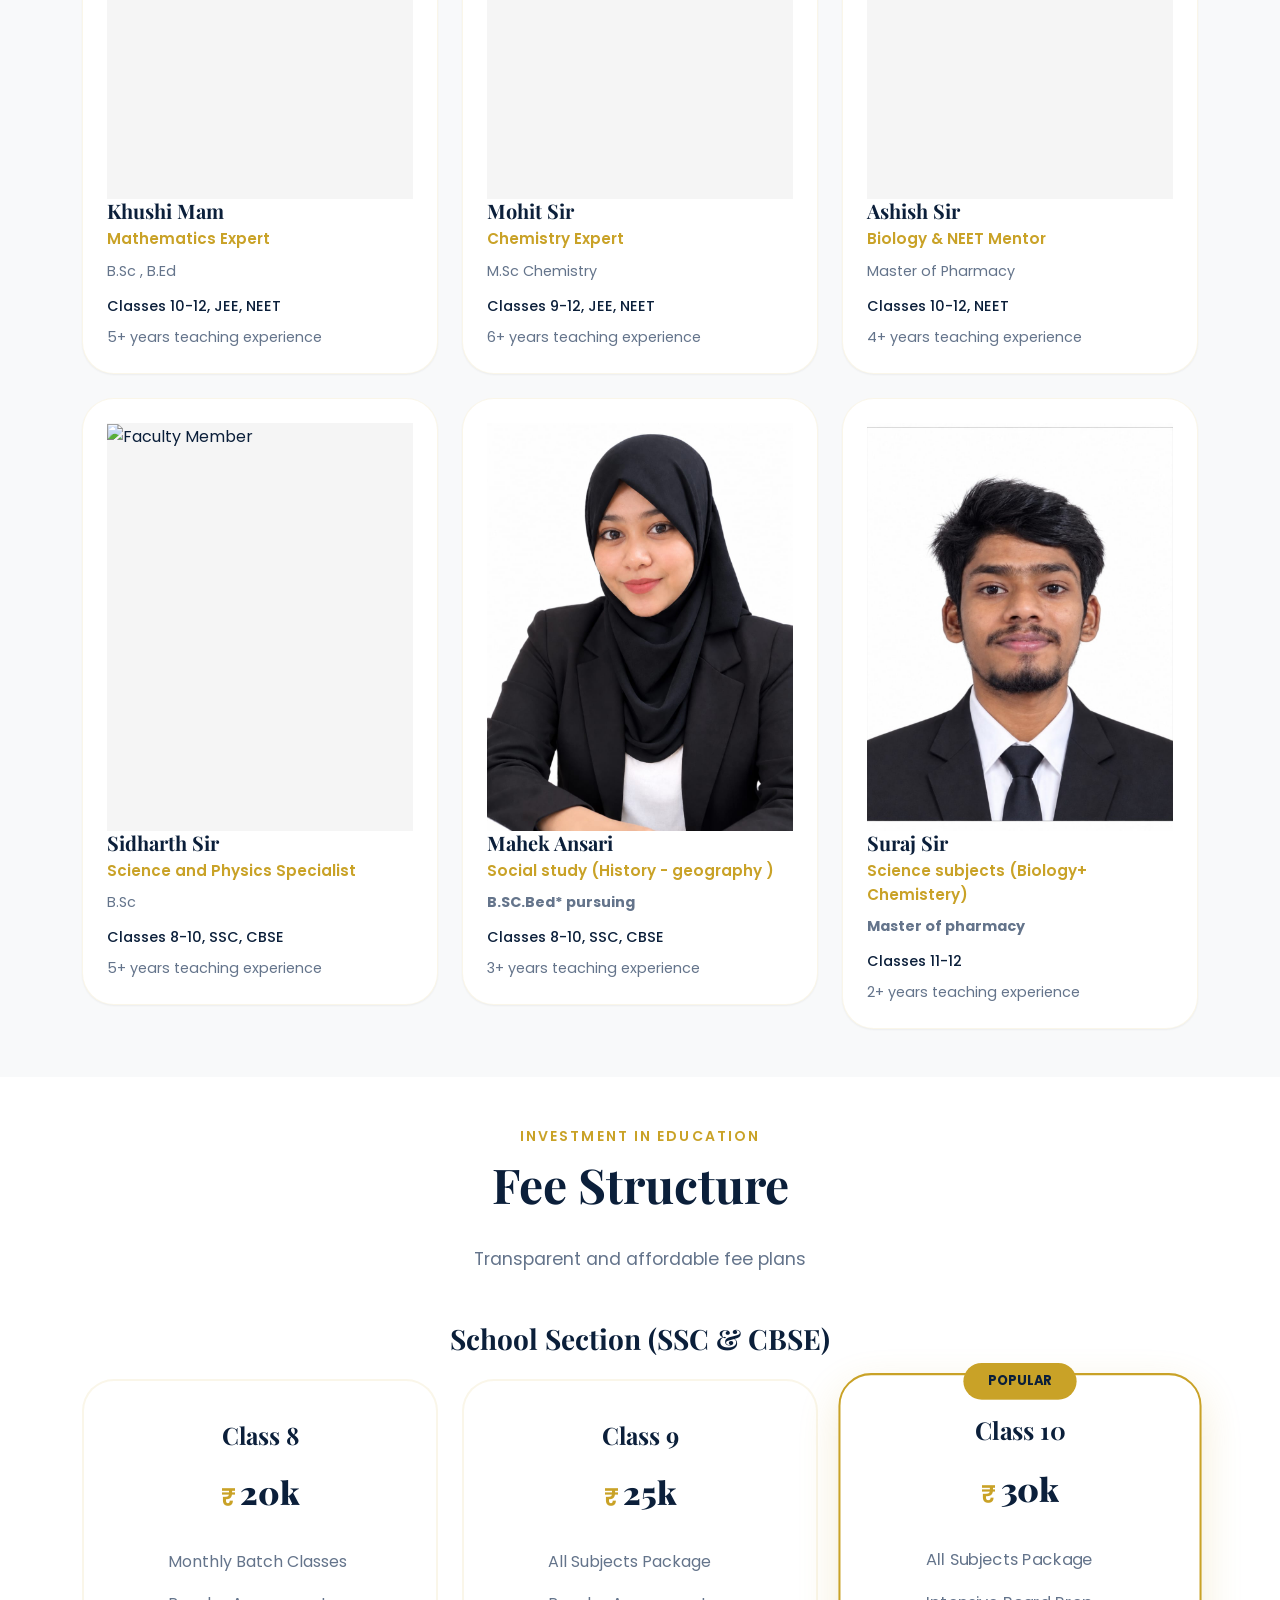
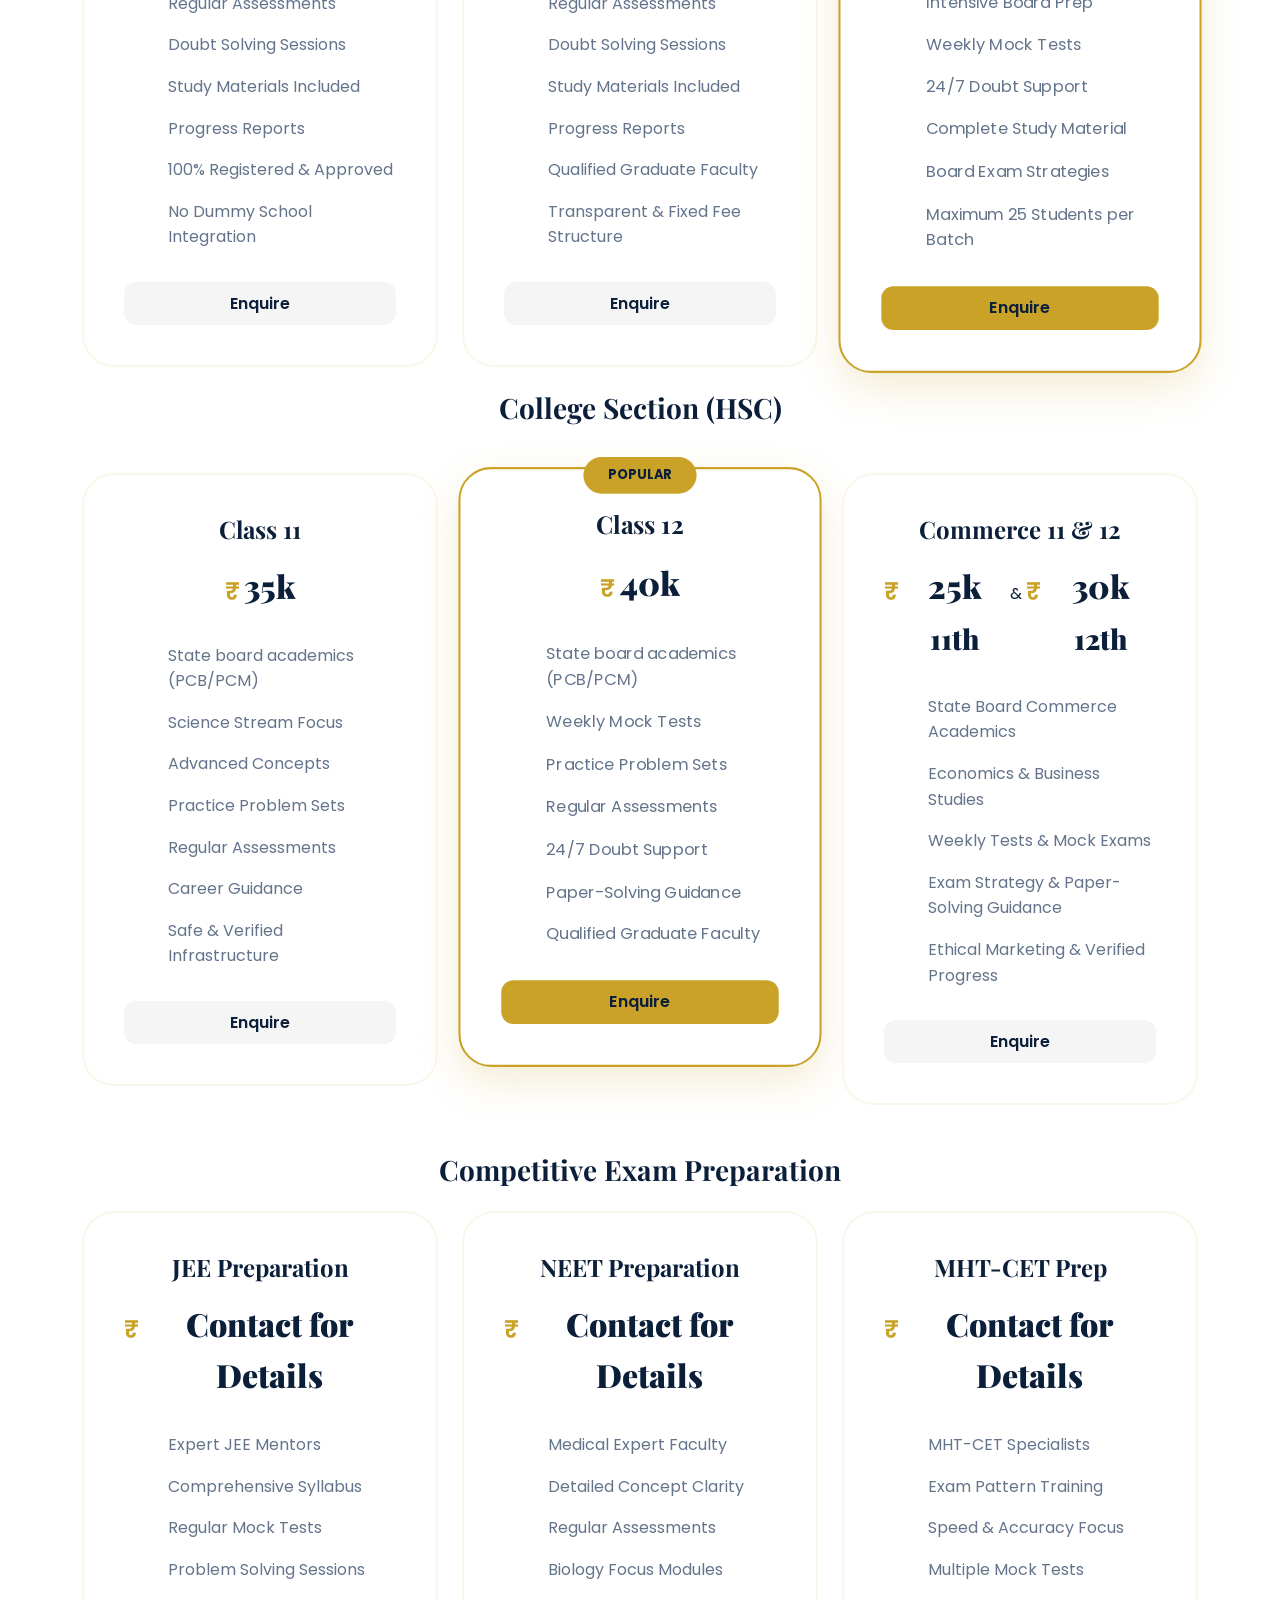
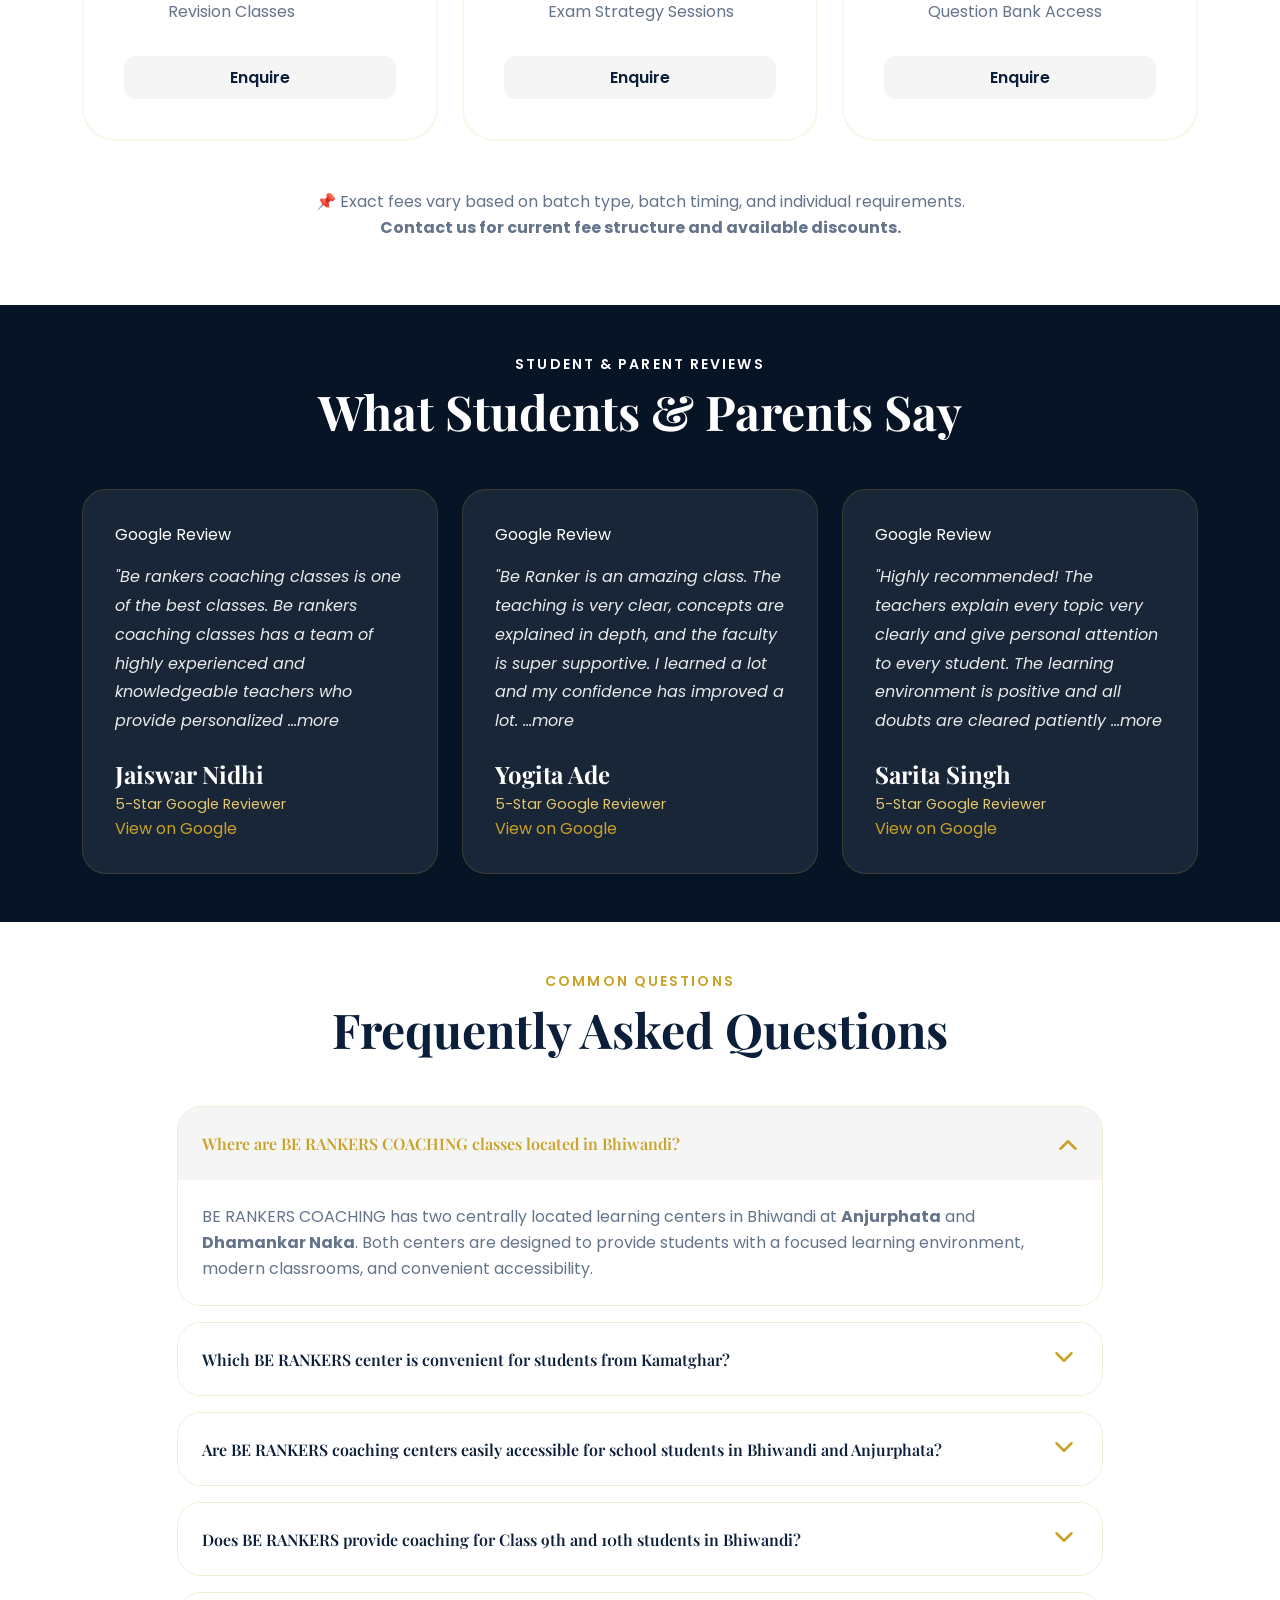
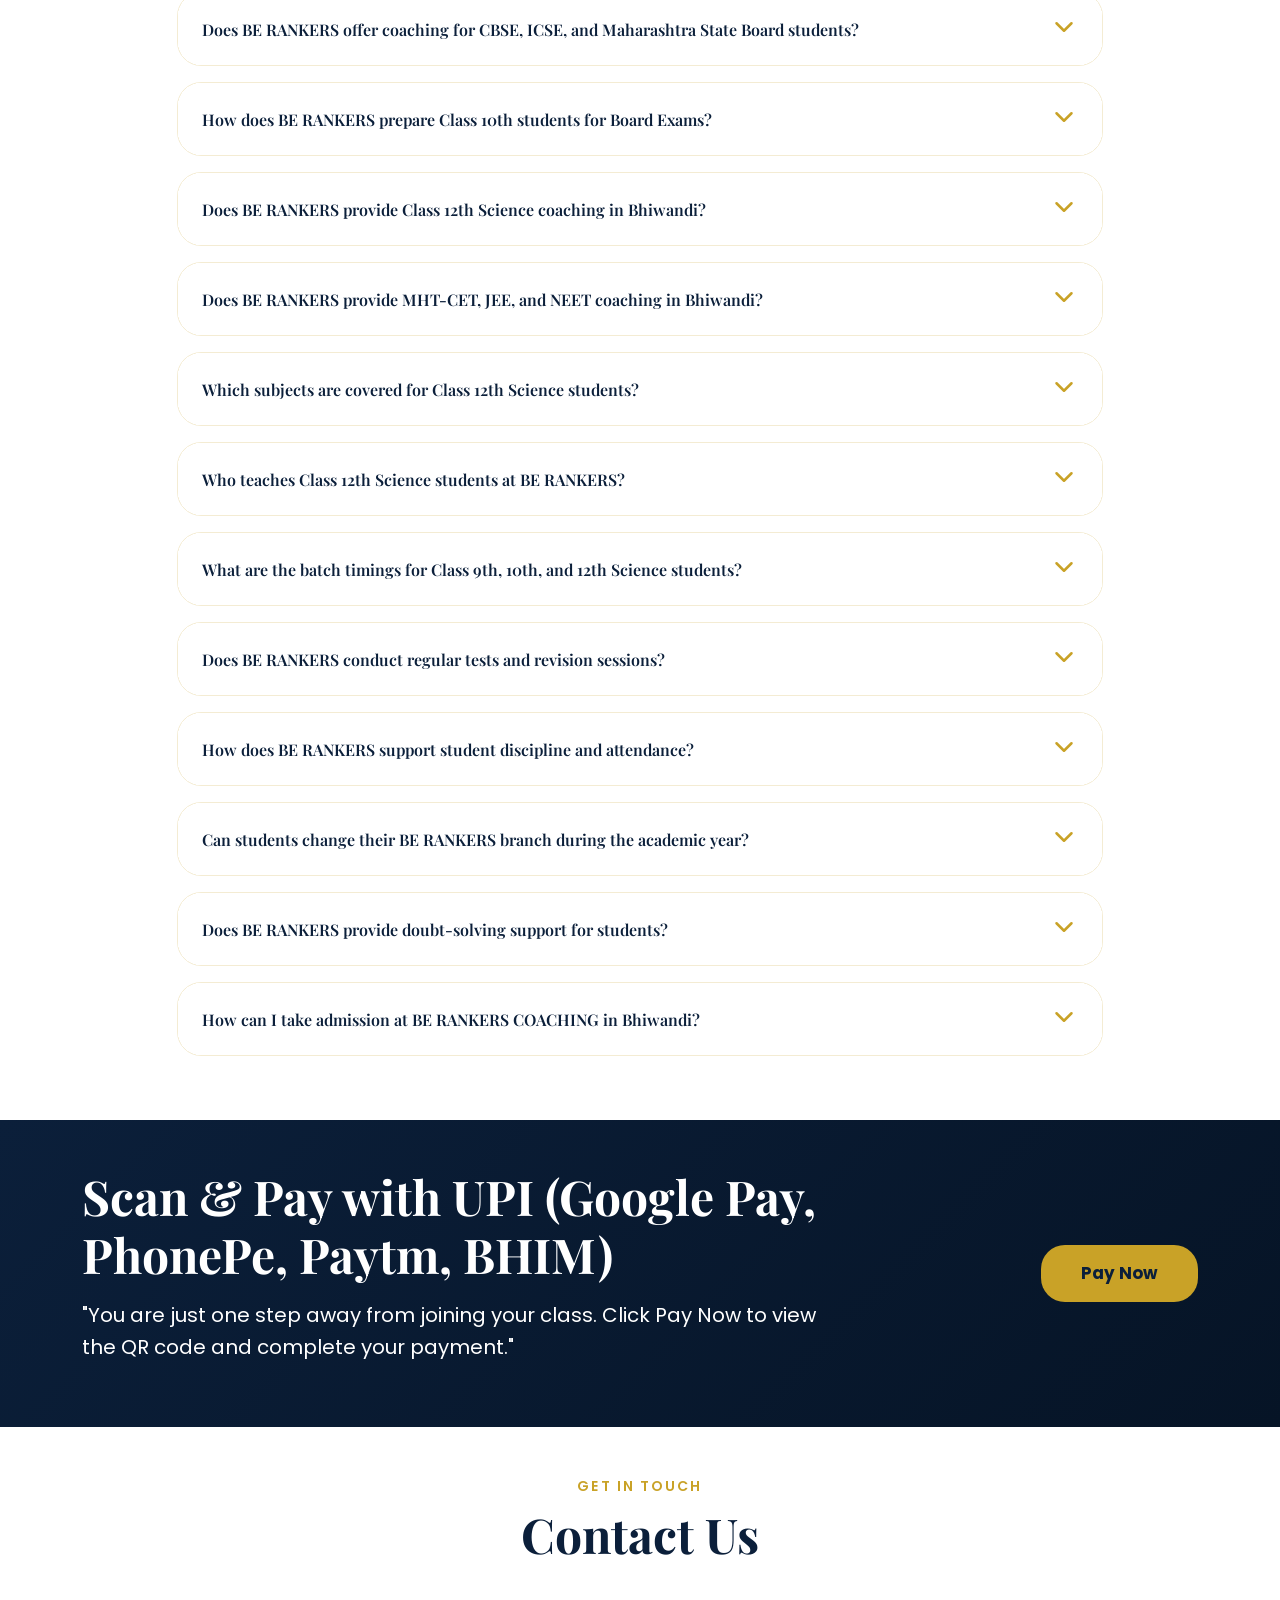
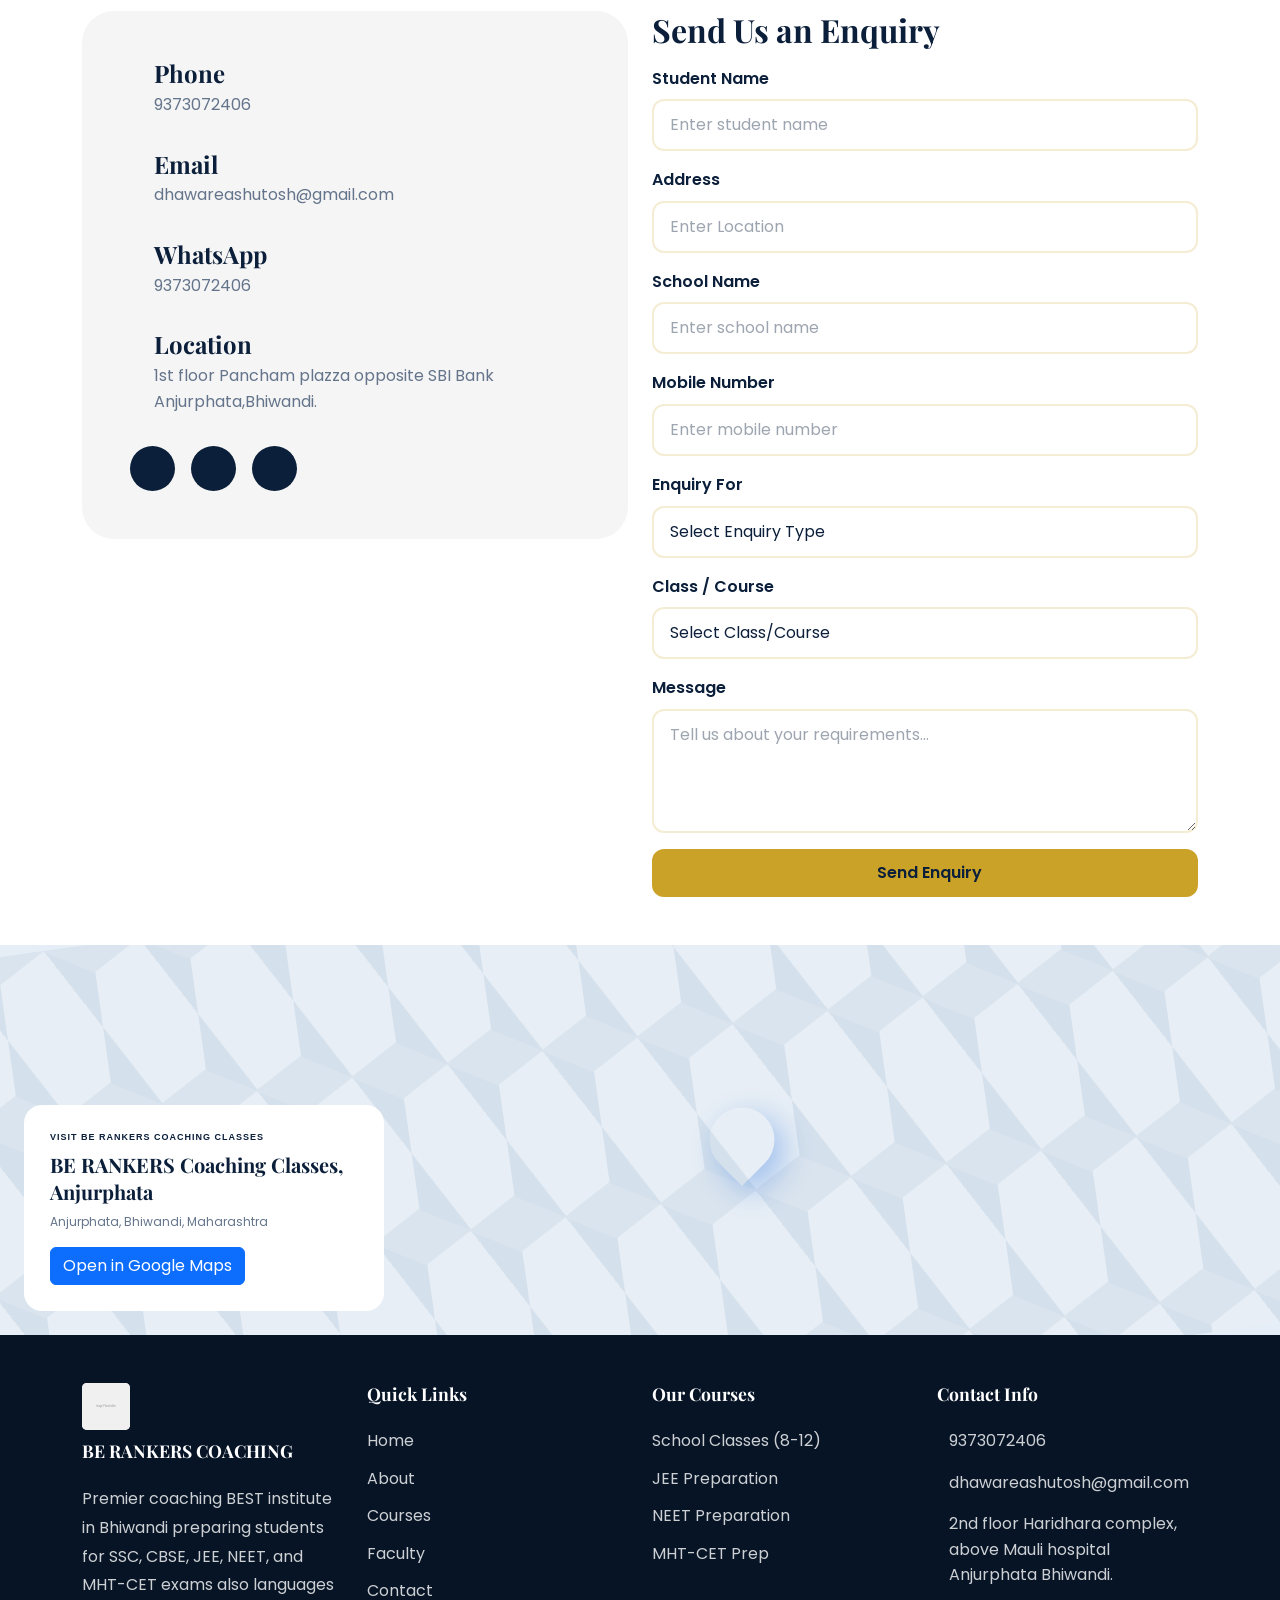
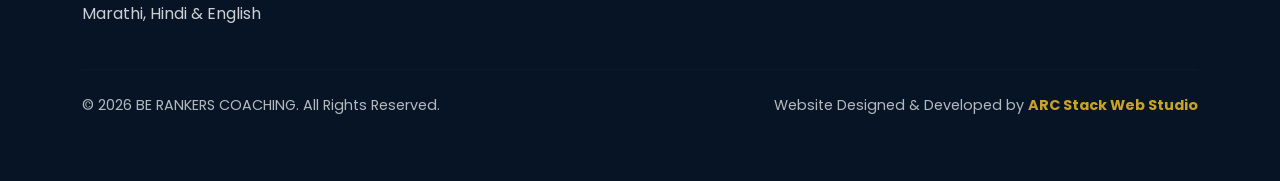
==== commit 54ad9f5d: "New Deploy" ====
--- a/index.html
+++ b/index.html
@@ -256,10 +256,10 @@
             <!-- Featured Topper -->
             <div class="featured-topper mb-5">
                 <div class="row align-items-center">
-                    <div class="col-12 col-md-4">
+                    <div class="col-12 col-lg-4 col-md-11 topper-image-wrapper">
                         <img src="assets/images/toppers/BE-Topper.jpeg" alt="Top Performer" class="topper-image">
                     </div>
-                    <div class="col-12 col-md-8">
+                    <div class="col-12 col-lg-8 col-md-12 col">
                                                 <div class="prathmesh-video-review-intro">Prathmesh Jha Video Review About BE RANKERS COACHING</div>
                         <button type="button" class="prathmesh-video-review-trigger" id="prathmeshVideoReviewTrigger"
                             aria-haspopup="dialog" aria-controls="prathmeshVideoReviewModal">
--- a/css/style.css
+++ b/css/style.css
@@ -2268,6 +2268,12 @@
     .btn-back-to-top {
         right: 80px;
     }
+
+    .topper-image-wrapper{
+        display: flex;
+        /* justify-content: center; */
+        margin-left: 40px;
+    }
 }
 
 /* Mobile Devices */
@@ -2348,10 +2354,19 @@
         gap: 1rem;
     }
 
+    .prathmesh-video-review-trigger{
+        margin-bottom: 7px;
+    }
+
     .topper-badge {
         display: block;
         margin-bottom: 1rem;
     }
+    
+     .topper-image-wrapper{
+        margin-left: 1px;
+    }
+
 
     .contact-info-wrapper {
         padding: 2rem;
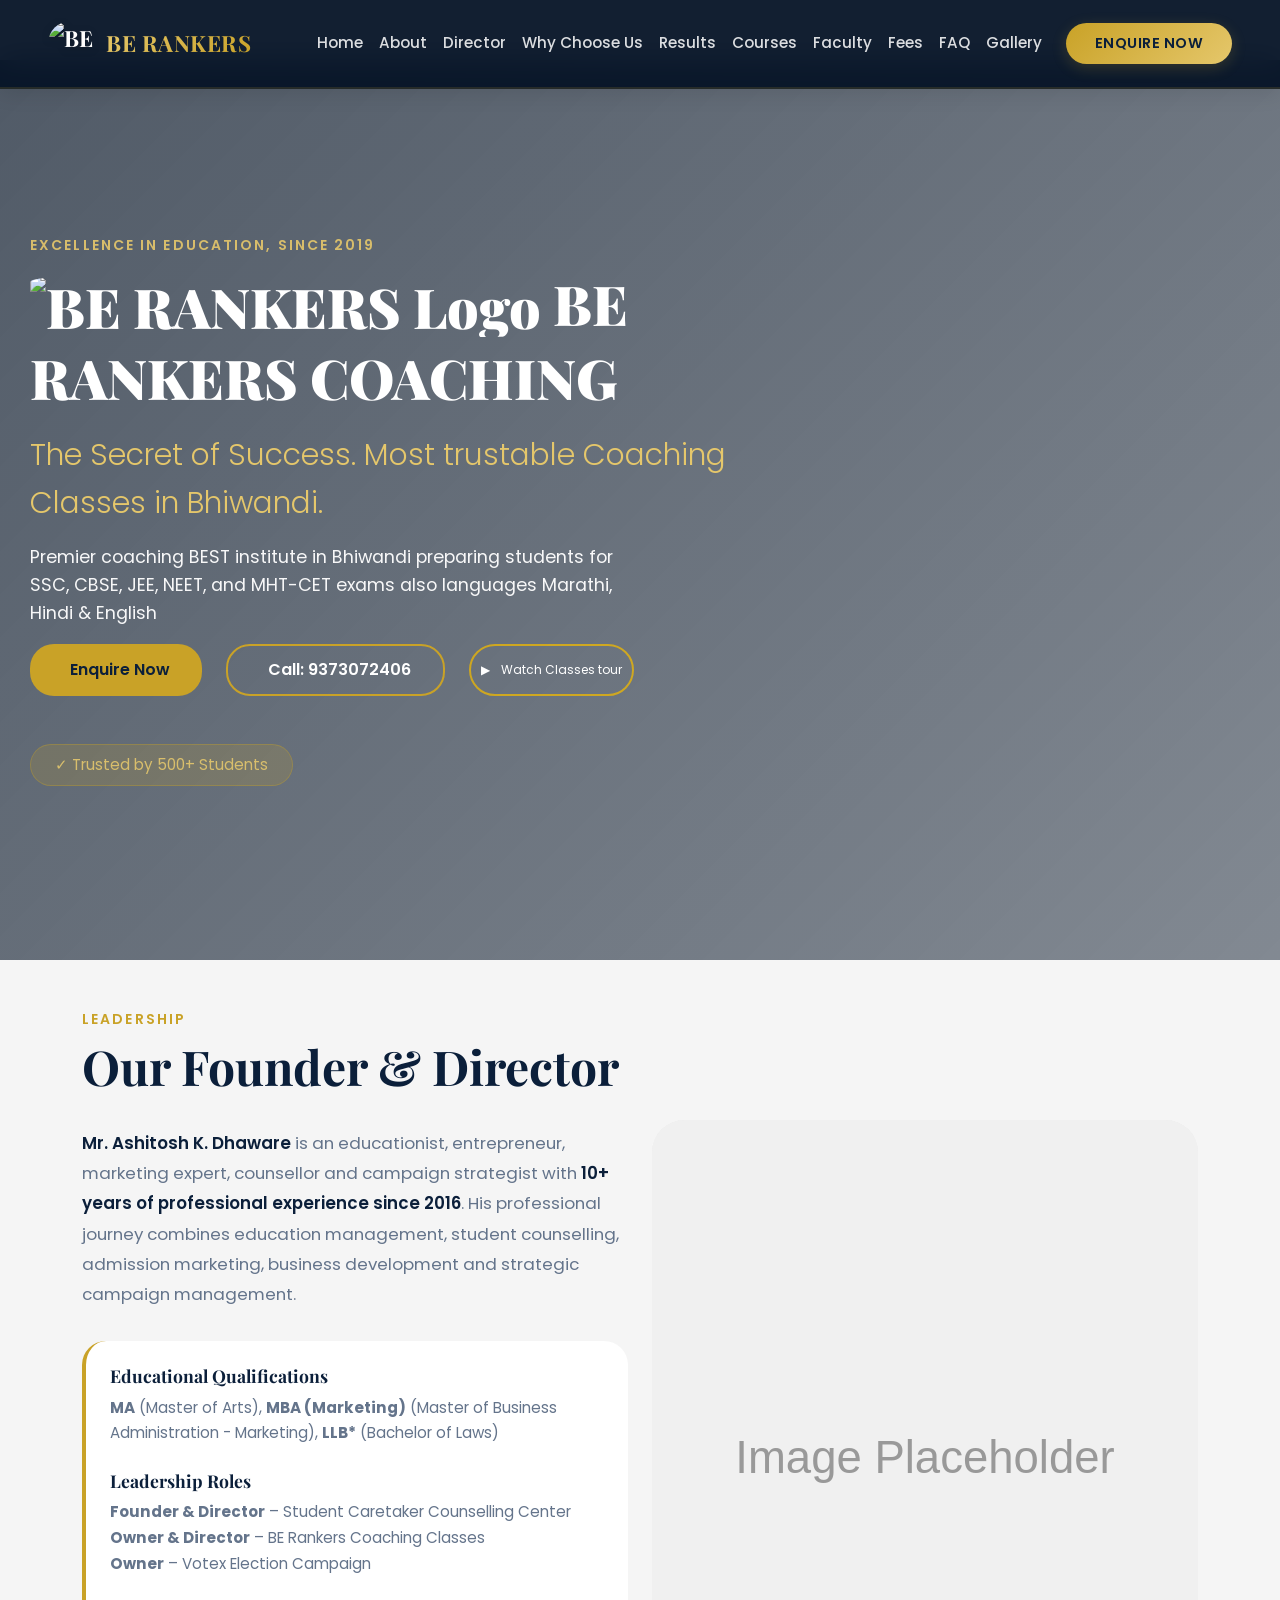
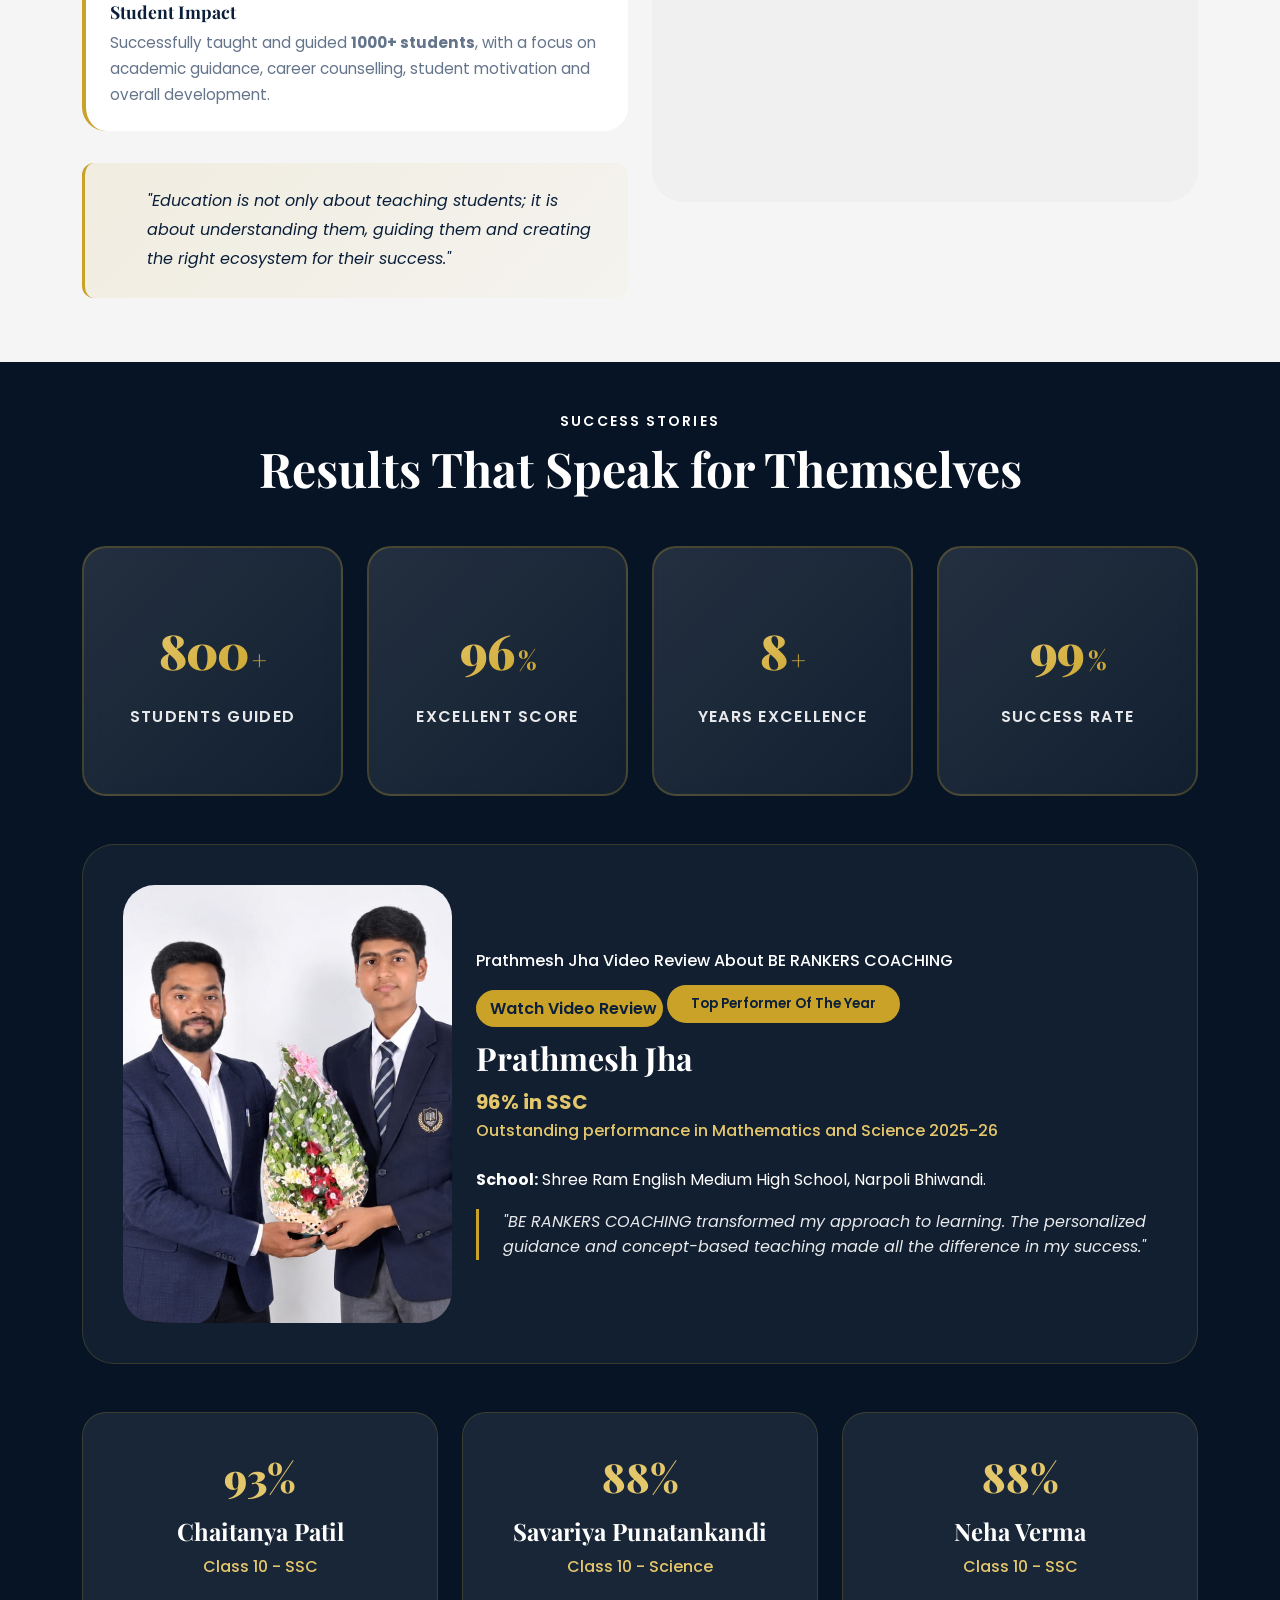
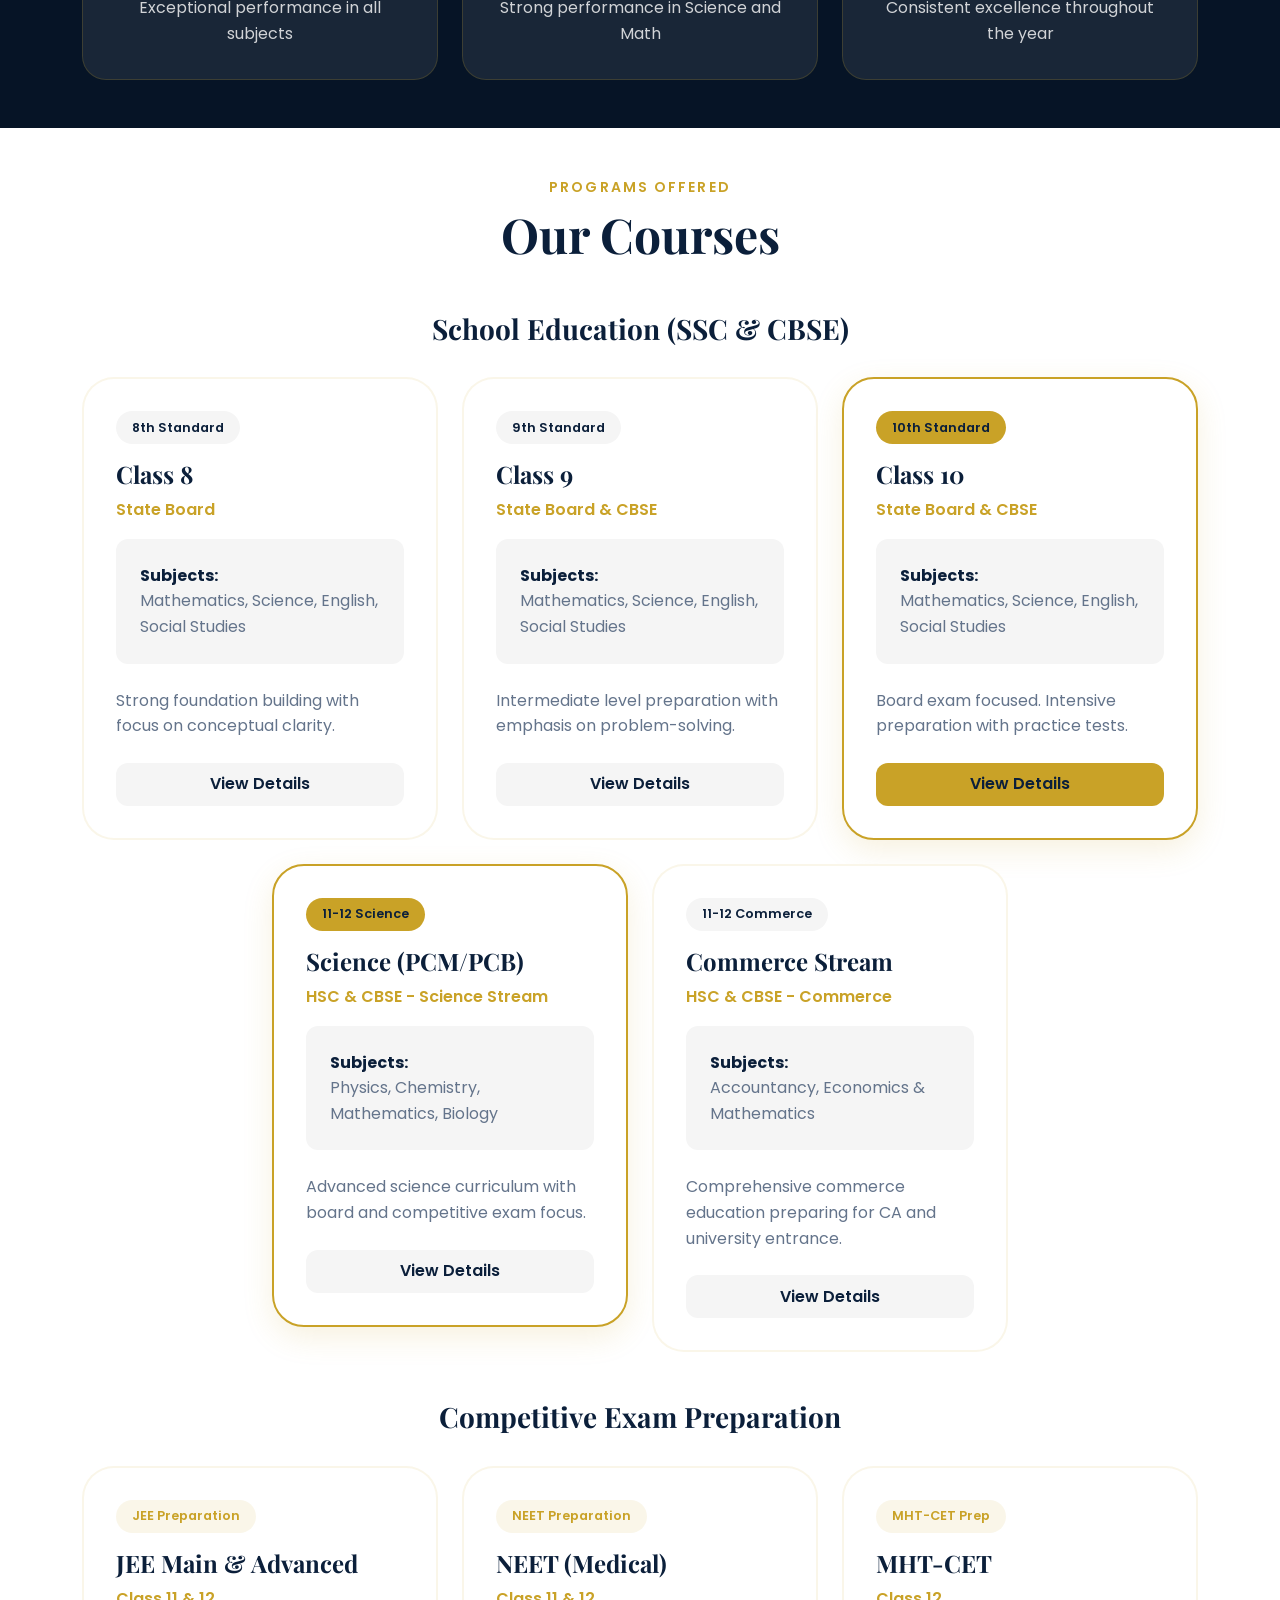
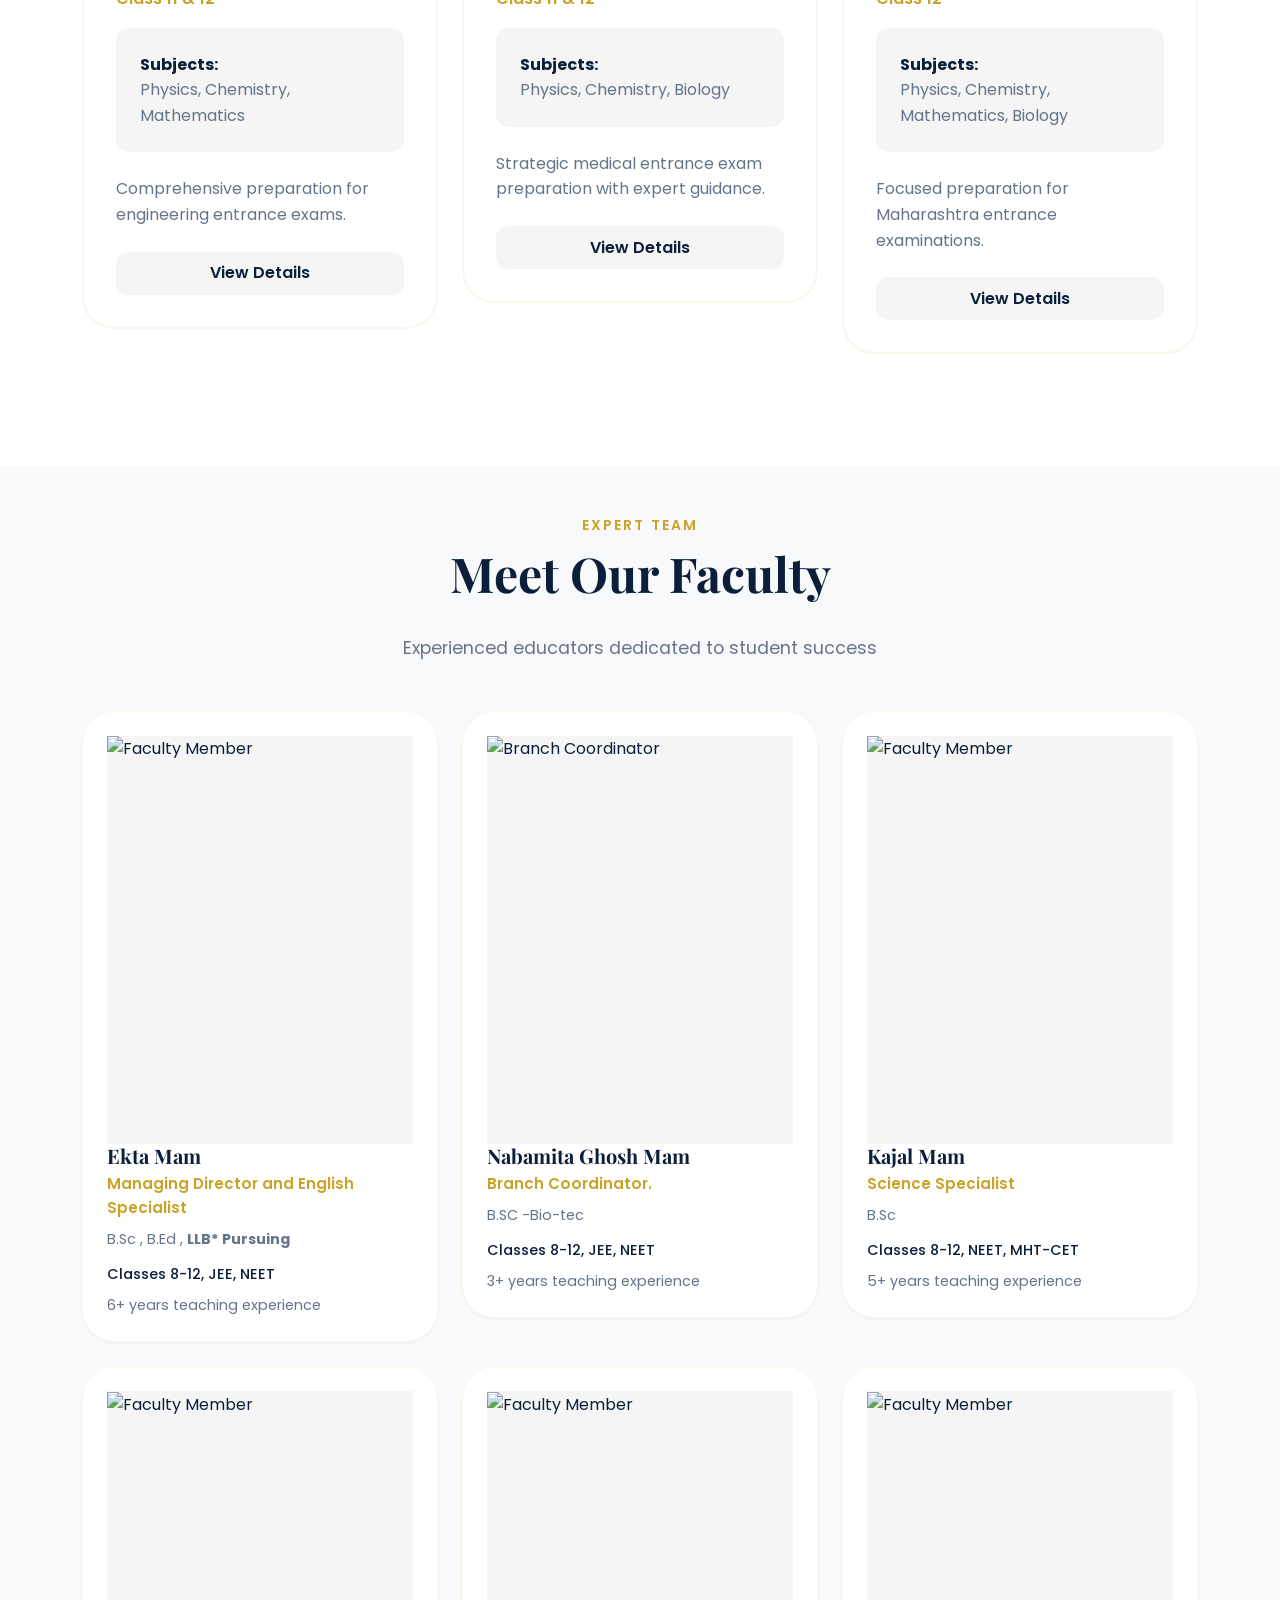
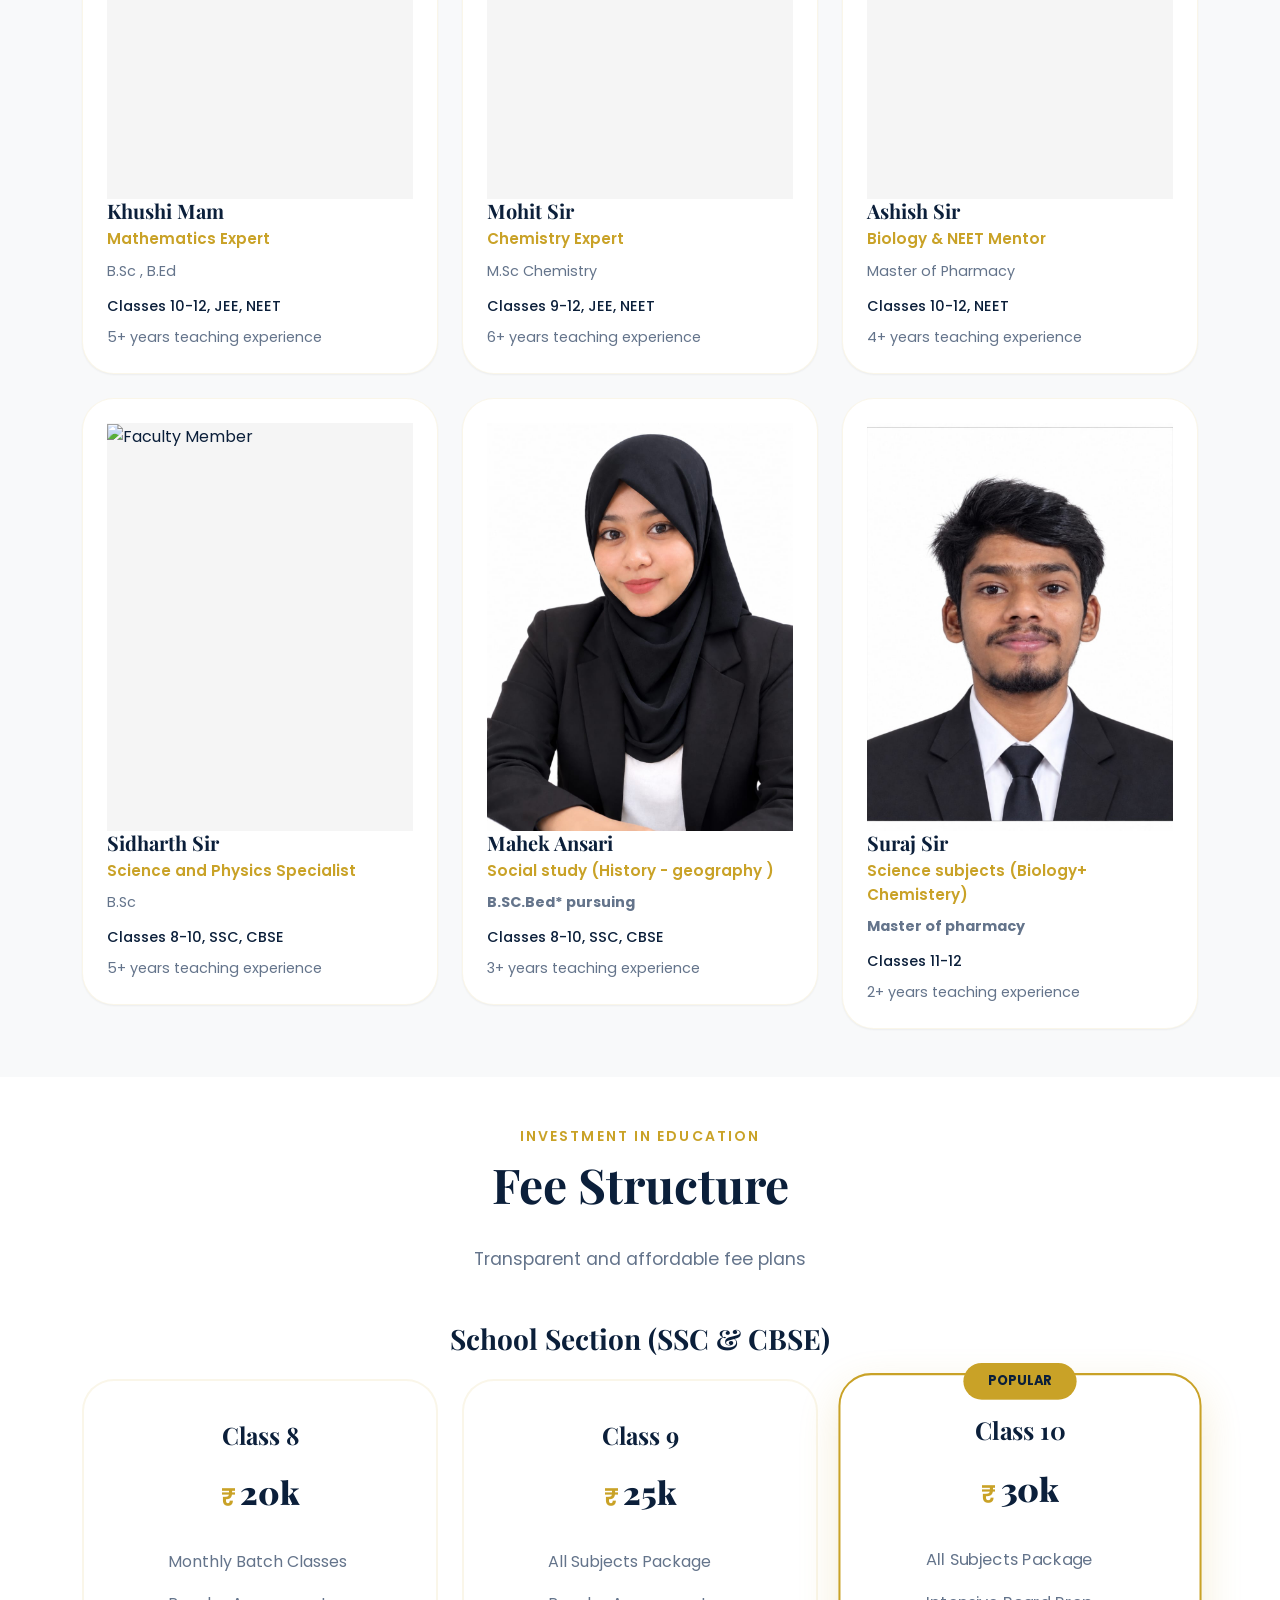
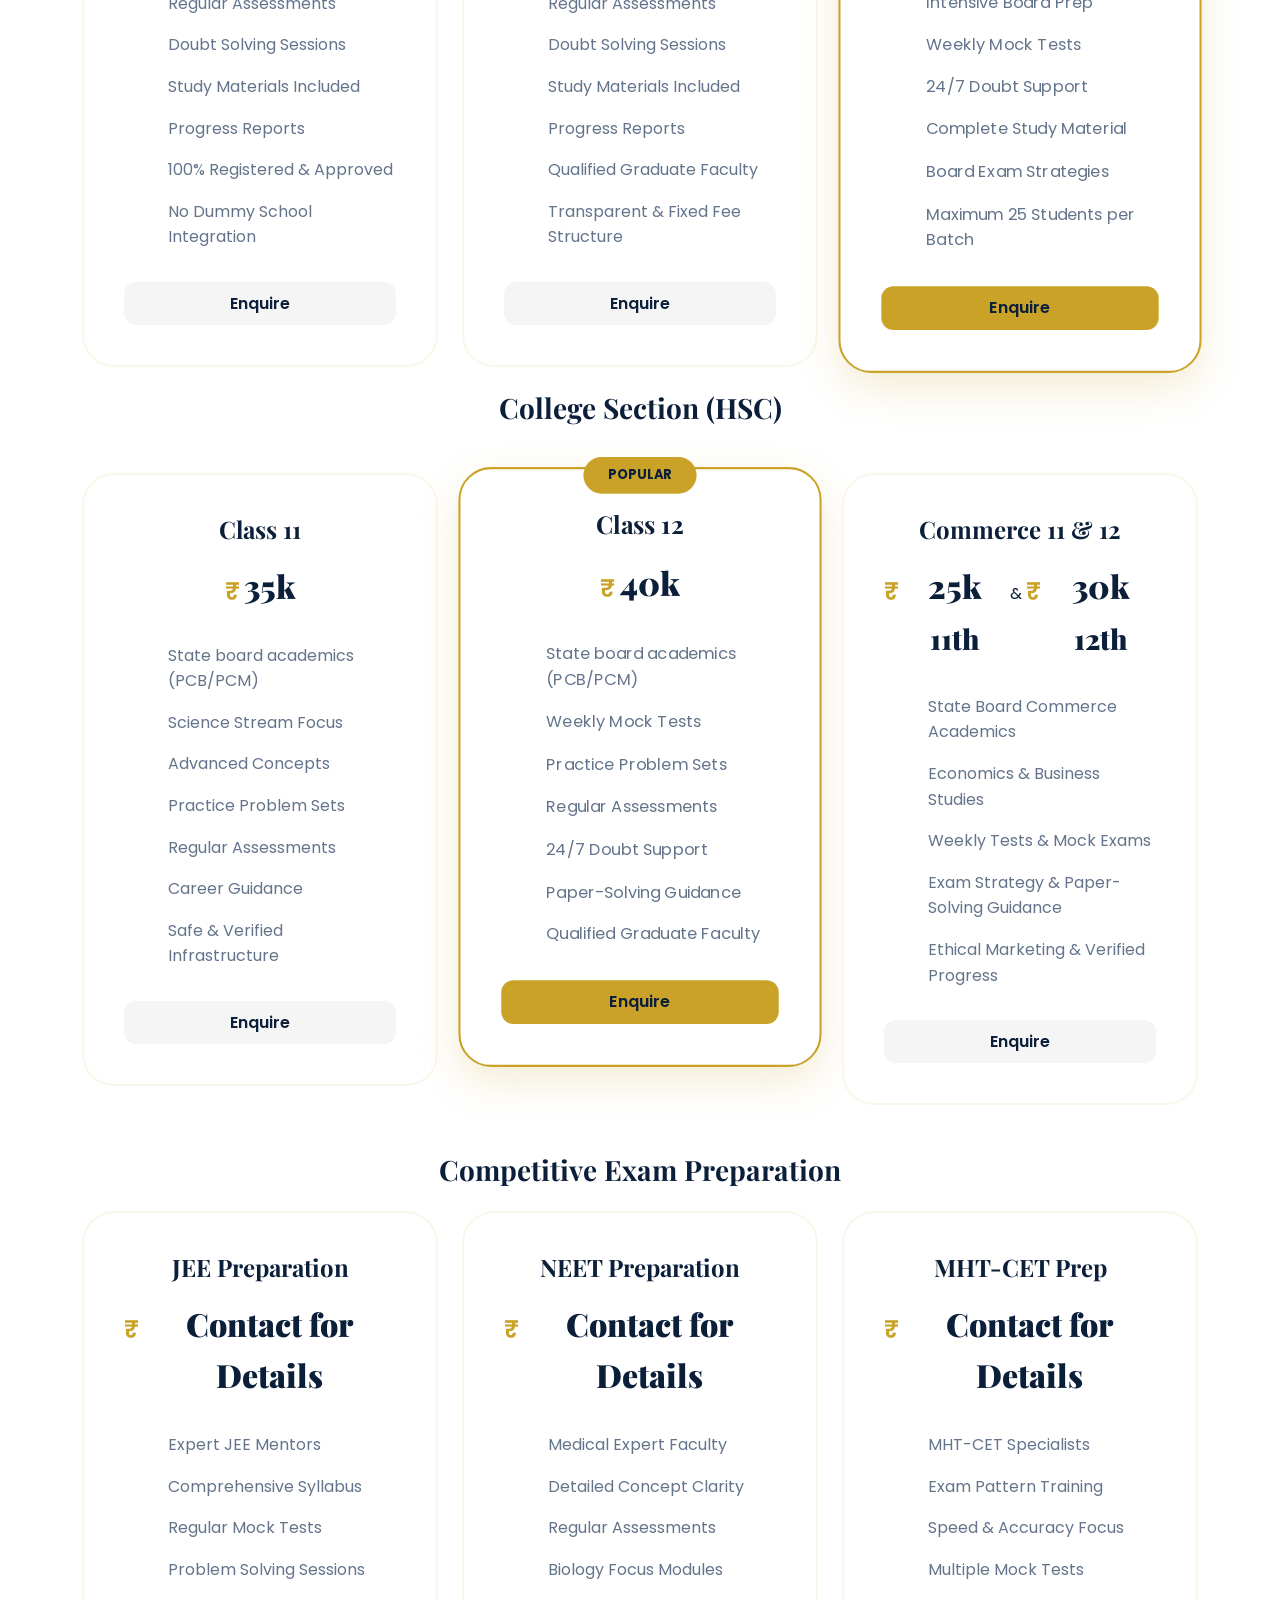
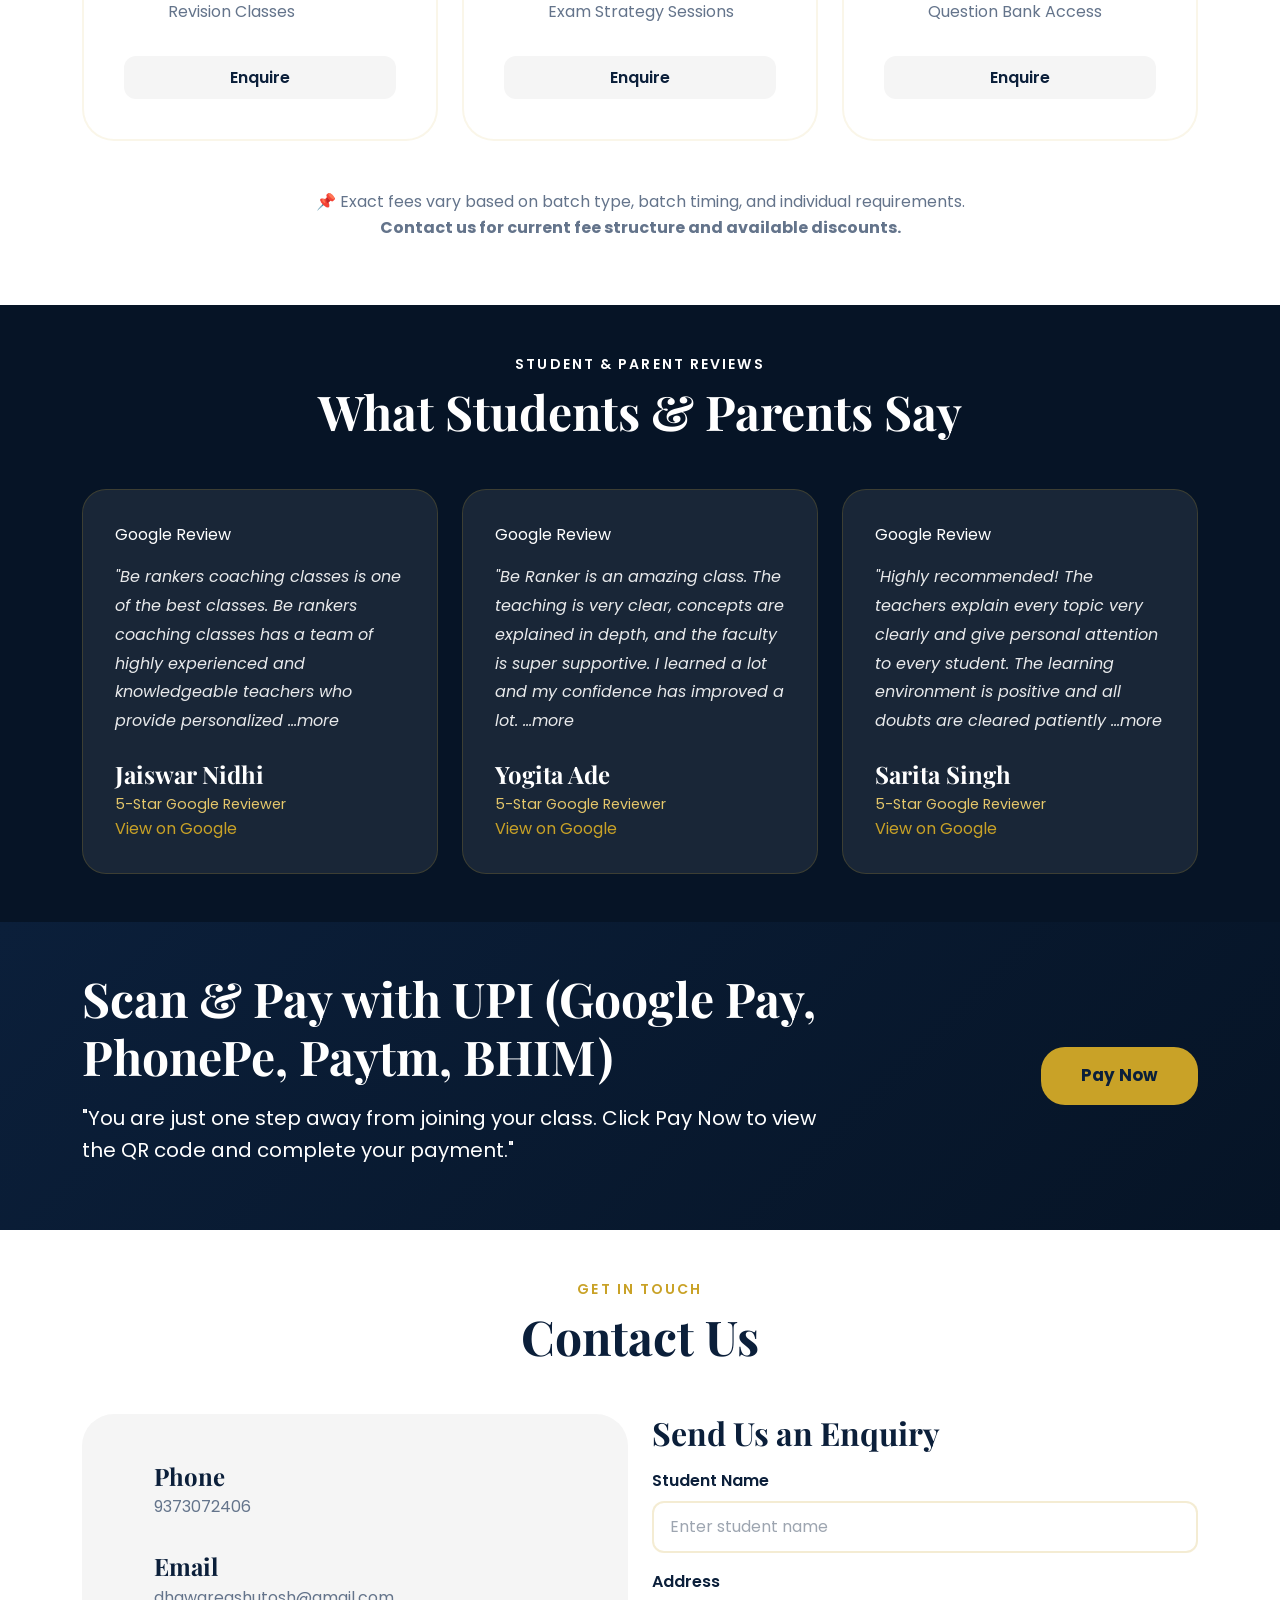
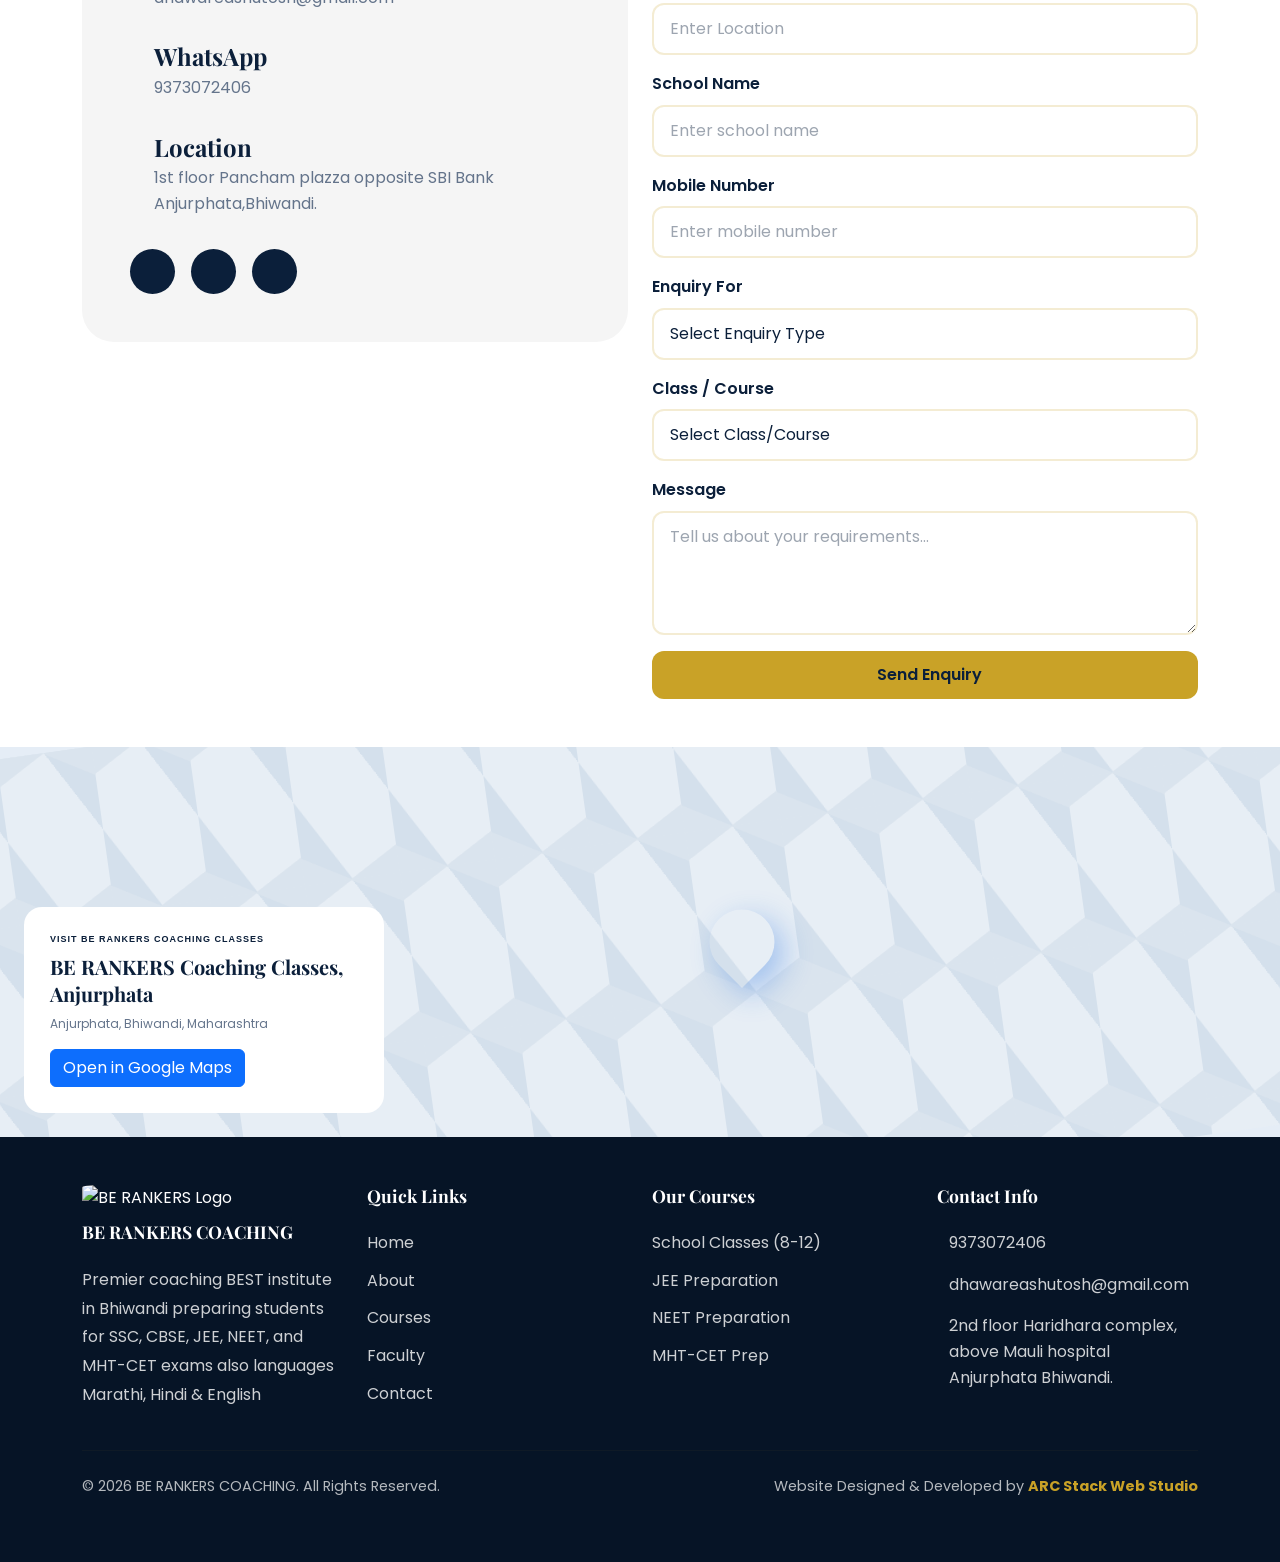
==== commit 0a6aa7e6: "New Changes Updated and Respivues Design" ====
--- a/index.html
+++ b/index.html
@@ -1023,311 +1023,6 @@
         </div>
     </section>
 
-    <!-- ========== FAQ SECTION ========== -->
-    <section id="faq" class="faq-section py-5">
-        <div class="container-lg">
-            <div class="text-center mb-5">
-                <div class="section-label">Common Questions</div>
-                <h2 class="section-heading">Frequently Asked Questions</h2>
-            </div>
-
-            <div class="row justify-content-center">
-                <div class="col-12 col-lg-10">
-                    <div class="accordion accordion-premium" id="faqAccordion">
-                        <!-- FAQ 1 -->
-                        <div class="accordion-item">
-                            <h2 class="accordion-header">
-                                <button class="accordion-button" type="button" data-bs-toggle="collapse"
-                                    data-bss-target="#faq1">
-                                    Where are BE RANKERS COACHING classes located in Bhiwandi?
-                                </button>
-                            </h2>
-                            <div id="faq1" class="accordion-collapse collapse show" data-bs-parent="#faqAccordion">
-                                <div class="accordion-body">
-                                    BE RANKERS COACHING has two centrally located learning centers in Bhiwandi at
-                                    <strong>Anjurphata</strong> and <strong>Dhamankar Naka</strong>. Both centers are
-                                    designed to provide students with a focused learning environment, modern classrooms,
-                                    and convenient accessibility.
-                                </div>
-                            </div>
-                        </div>
-
-                        <!-- FAQ 2 -->
-                        <div class="accordion-item">
-                            <h2 class="accordion-header">
-                                <button class="accordion-button collapsed" type="button" data-bs-toggle="collapse"
-                                    data-bs-target="#faq2">
-                                    Which BE RANKERS center is convenient for students from Kamatghar?
-                                </button>
-                            </h2>
-                            <div id="faq2" class="accordion-collapse collapse" data-bs-parent="#faqAccordion">
-                                <div class="accordion-body">
-                                    The <strong>Dhamankar Naka center</strong> is convenient for students travelling
-                                    from Kalyan Road, Sai Baba Colony, and central Bhiwandi. Students living closer to
-                                    Rahnal, Purna, or Pipeline Road may find the <strong>Anjurphata center</strong>
-                                    more convenient. Students can choose the center that best suits their daily
-                                    travel requirements.
-                                </div>
-                            </div>
-                        </div>
-
-                        <!-- FAQ 3 -->
-                        <div class="accordion-item">
-                            <h2 class="accordion-header">
-                                <button class="accordion-button collapsed" type="button" data-bs-toggle="collapse"
-                                    data-bs-target="#faq3">
-                                    Are BE RANKERS coaching centers easily accessible for school students in Bhiwandi
-                                    and Anjurphata?
-                                </button>
-                            </h2>
-                            <div id="faq3" class="accordion-collapse collapse" data-bs-parent="#faqAccordion">
-                                <div class="accordion-body">
-                                    Yes. The Anjurphata and Dhamankar Naka centers are located in well-connected areas
-                                    of Bhiwandi, making them accessible for students travelling from different parts
-                                    of the city. Students can reach the centers using local transport, autos, and
-                                    buses.
-                                </div>
-                            </div>
-                        </div>
-
-                        <!-- FAQ 4 -->
-                        <div class="accordion-item">
-                            <h2 class="accordion-header">
-                                <button class="accordion-button collapsed" type="button" data-bs-toggle="collapse"
-                                    data-bs-target="#faq4">
-                                    Does BE RANKERS provide coaching for Class 9th and 10th students in Bhiwandi?
-                                </button>
-                            </h2>
-                            <div id="faq4" class="accordion-collapse collapse" data-bs-parent="#faqAccordion">
-                                <div class="accordion-body">
-                                    Yes. BE RANKERS COACHING provides dedicated academic coaching for
-                                    <strong>Class 9th and 10th students in Bhiwandi</strong>. The program focuses on
-                                    concept building, syllabus coverage, regular practice, revision, tests, doubt
-                                    solving, and board examination preparation.
-                                </div>
-                            </div>
-                        </div>
-
-                        <!-- FAQ 5 -->
-                        <div class="accordion-item">
-                            <h2 class="accordion-header">
-                                <button class="accordion-button collapsed" type="button" data-bs-toggle="collapse"
-                                    data-bs-target="#faq5">
-                                    Does BE RANKERS offer coaching for CBSE, ICSE, and Maharashtra State Board students?
-                                </button>
-                            </h2>
-                            <div id="faq5" class="accordion-collapse collapse" data-bs-parent="#faqAccordion">
-                                <div class="accordion-body">
-                                    BE RANKERS COACHING supports students from different school boards, including
-                                    <strong>CBSE, ICSE, and Maharashtra State Board</strong>. Course planning and
-                                    academic support can be aligned with the student's school syllabus and examination
-                                    requirements.
-                                </div>
-                            </div>
-                        </div>
-
-                        <!-- FAQ 6 -->
-                        <div class="accordion-item">
-                            <h2 class="accordion-header">
-                                <button class="accordion-button collapsed" type="button" data-bs-toggle="collapse"
-                                    data-bs-target="#faq6">
-                                    How does BE RANKERS prepare Class 10th students for Board Exams?
-                                </button>
-                            </h2>
-                            <div id="faq6" class="accordion-collapse collapse" data-bs-parent="#faqAccordion">
-                                <div class="accordion-body">
-                                    Class 10th students receive structured syllabus coverage followed by revision,
-                                    question-paper practice, regular assessments, and board-oriented preparation.
-                                    Students are also guided through important concepts and exam-solving techniques
-                                    to build confidence for their Board Examinations.
-                                </div>
-                            </div>
-                        </div>
-
-                        <!-- FAQ 7 -->
-                        <div class="accordion-item">
-                            <h2 class="accordion-header">
-                                <button class="accordion-button collapsed" type="button" data-bs-toggle="collapse"
-                                    data-bs-target="#faq7">
-                                    Does BE RANKERS provide Class 12th Science coaching in Bhiwandi?
-                                </button>
-                            </h2>
-                            <div id="faq7" class="accordion-collapse collapse" data-bs-parent="#faqAccordion">
-                                <div class="accordion-body">
-                                    Yes. BE RANKERS COACHING provides focused
-                                    <strong>Class 12th Science coaching in Bhiwandi</strong>, covering academic
-                                    preparation along with entrance-exam-oriented guidance. Students receive support
-                                    in subjects such as Physics, Chemistry, Mathematics, and Biology according to
-                                    their chosen stream.
-                                </div>
-                            </div>
-                        </div>
-
-                        <!-- FAQ 8 -->
-                        <div class="accordion-item">
-                            <h2 class="accordion-header">
-                                <button class="accordion-button collapsed" type="button" data-bs-toggle="collapse"
-                                    data-bs-target="#faq8">
-                                    Does BE RANKERS provide MHT-CET, JEE, and NEET coaching in Bhiwandi?
-                                </button>
-                            </h2>
-                            <div id="faq8" class="accordion-collapse collapse" data-bs-parent="#faqAccordion">
-                                <div class="accordion-body">
-                                    Yes. BE RANKERS COACHING offers preparation support for
-                                    <strong>MHT-CET, JEE, and NEET</strong> along with academic preparation for
-                                    eligible Science students. The program focuses on concept clarity, problem solving,
-                                    regular tests, revision, and exam-oriented preparation.
-                                </div>
-                            </div>
-                        </div>
-
-                        <!-- FAQ 9 -->
-                        <div class="accordion-item">
-                            <h2 class="accordion-header">
-                                <button class="accordion-button collapsed" type="button" data-bs-toggle="collapse"
-                                    data-bs-target="#faq9">
-                                    Which subjects are covered for Class 12th Science students?
-                                </button>
-                            </h2>
-                            <div id="faq9" class="accordion-collapse collapse" data-bs-parent="#faqAccordion">
-                                <div class="accordion-body">
-                                    Class 12th Science students can receive academic guidance in core subjects such as
-                                    <strong>Physics, Chemistry, Mathematics, and Biology</strong>, depending on their
-                                    selected subject combination and course. Competitive-exam preparation is integrated
-                                    where applicable.
-                                </div>
-                            </div>
-                        </div>
-
-                        <!-- FAQ 10 -->
-                        <div class="accordion-item">
-                            <h2 class="accordion-header">
-                                <button class="accordion-button collapsed" type="button" data-bs-toggle="collapse"
-                                    data-bs-target="#faq10">
-                                    Who teaches Class 12th Science students at BE RANKERS?
-                                </button>
-                            </h2>
-                            <div id="faq10" class="accordion-collapse collapse" data-bs-parent="#faqAccordion">
-                                <div class="accordion-body">
-                                    BE RANKERS COACHING has dedicated faculty for Science subjects who focus on
-                                    concept-based teaching, problem-solving practice, examination preparation, and
-                                    doubt solving. Faculty and batch details may vary depending on the course and
-                                    academic session.
-                                </div>
-                            </div>
-                        </div>
-
-                        <!-- FAQ 11 -->
-                        <div class="accordion-item">
-                            <h2 class="accordion-header">
-                                <button class="accordion-button collapsed" type="button" data-bs-toggle="collapse"
-                                    data-bs-target="#faq11">
-                                    What are the batch timings for Class 9th, 10th, and 12th Science students?
-                                </button>
-                            </h2>
-                            <div id="faq11" class="accordion-collapse collapse" data-bs-parent="#faqAccordion">
-                                <div class="accordion-body">
-                                    BE RANKERS COACHING offers batch timings planned around students' school and
-                                    college schedules. Morning and evening batches may be available depending on the
-                                    course, center, and academic session. Students and parents can contact the institute
-                                    for the latest batch timings.
-                                </div>
-                            </div>
-                        </div>
-
-                        <!-- FAQ 12 -->
-                        <div class="accordion-item">
-                            <h2 class="accordion-header">
-                                <button class="accordion-button collapsed" type="button" data-bs-toggle="collapse"
-                                    data-bs-target="#faq12">
-                                    Does BE RANKERS conduct regular tests and revision sessions?
-                                </button>
-                            </h2>
-                            <div id="faq12" class="accordion-collapse collapse" data-bs-parent="#faqAccordion">
-                                <div class="accordion-body">
-                                    Yes. Regular tests, revision sessions, question-solving practice, and performance
-                                    reviews are an important part of the academic preparation at BE RANKERS COACHING.
-                                    These activities help students identify areas that need additional practice and
-                                    improve their examination readiness.
-                                </div>
-                            </div>
-                        </div>
-
-                        <!-- FAQ 13 -->
-                        <div class="accordion-item">
-                            <h2 class="accordion-header">
-                                <button class="accordion-button collapsed" type="button" data-bs-toggle="collapse"
-                                    data-bs-target="#faq13">
-                                    How does BE RANKERS support student discipline and attendance?
-                                </button>
-                            </h2>
-                            <div id="faq13" class="accordion-collapse collapse" data-bs-parent="#faqAccordion">
-                                <div class="accordion-body">
-                                    BE RANKERS COACHING emphasizes regular attendance, punctuality, disciplined study
-                                    habits, and consistent academic participation. Parents can contact the institute
-                                    regarding the attendance and student-monitoring process followed for their batch.
-                                </div>
-                            </div>
-                        </div>
-
-                        <!-- FAQ 14 -->
-                        <div class="accordion-item">
-                            <h2 class="accordion-header">
-                                <button class="accordion-button collapsed" type="button" data-bs-toggle="collapse"
-                                    data-bs-target="#faq14">
-                                    Can students change their BE RANKERS branch during the academic year?
-                                </button>
-                            </h2>
-                            <div id="faq14" class="accordion-collapse collapse" data-bs-parent="#faqAccordion">
-                                <div class="accordion-body">
-                                    Students may enquire about transferring between the
-                                    <strong>Anjurphata and Dhamankar Naka centers</strong> if their residential or
-                                    travel requirements change. Branch-transfer availability depends on the course,
-                                    batch capacity, and the institute's current policies.
-                                </div>
-                            </div>
-                        </div>
-
-                        <!-- FAQ 15 -->
-                        <div class="accordion-item">
-                            <h2 class="accordion-header">
-                                <button class="accordion-button collapsed" type="button" data-bs-toggle="collapse"
-                                    data-bs-target="#faq15">
-                                    Does BE RANKERS provide doubt-solving support for students?
-                                </button>
-                            </h2>
-                            <div id="faq15" class="accordion-collapse collapse" data-bs-parent="#faqAccordion">
-                                <div class="accordion-body">
-                                    Yes. Doubt-solving support is an important part of the learning process at
-                                    BE RANKERS COACHING. Students can discuss difficult concepts and questions with
-                                    faculty to strengthen their understanding and improve their preparation.
-                                </div>
-                            </div>
-                        </div>
-
-                        <!-- FAQ 16 -->
-                        <div class="accordion-item">
-                            <h2 class="accordion-header">
-                                <button class="accordion-button collapsed" type="button" data-bs-toggle="collapse"
-                                    data-bs-target="#faq16">
-                                    How can I take admission at BE RANKERS COACHING in Bhiwandi?
-                                </button>
-                            </h2>
-                            <div id="faq16" class="accordion-collapse collapse" data-bs-parent="#faqAccordion">
-                                <div class="accordion-body">
-                                    Students and parents can contact BE RANKERS COACHING at
-                                    <strong>9373072406</strong> through phone or WhatsApp to enquire about available
-                                    courses, batches, timings, fees, centers, and the admission process.
-                                </div>
-                            </div>
-                        </div>
-
-                    </div>
-                </div>
-            </div>
-        </div>
-    </section>
-
 
     <!-- ========== ADMISSION Payment SECTION ========== -->
     <section class="admission-cta-section py-5 bg-gradient-premium">
@@ -1553,7 +1248,7 @@
                     <h5 class="footer-title">Quick Links</h5>
                     <ul class="footer-links">
                         <li><a href="#home">Home</a></li>
-                        <li><a href="#about">About</a></li>
+                        <li><a href="aboutus.html">About</a></li>
                         <li><a href="#courses">Courses</a></li>
                         <li><a href="#faculty">Faculty</a></li>
                         <li><a href="#contact">Contact</a></li>
@@ -1603,7 +1298,7 @@
                 </div>
                 <div class="col-12 col-md-6 text-center text-md-end">
                     <p class="footer-credits">
-                        Website Designed & Developed by <strong>ARC Stack Web Studio</strong>
+                        Website Designed & Developed by <strong><a href="https://arc-stack-portfolio.vercel.app/" target="_blank">ARC Stack Web Studio</a></strong>
                     </p>
                 </div>
             </div>
--- a/css/style.css
+++ b/css/style.css
@@ -2269,7 +2269,7 @@
         right: 80px;
     }
 
-    .topper-image-wrapper{
+    .topper-image-wrapper {
         display: flex;
         /* justify-content: center; */
         margin-left: 40px;
@@ -2306,17 +2306,27 @@
         height: 80vh;
     }
 
+    .hero-text{
+        margin-top:13px;
+    }
+
     .hero-heading {
-        font-size: 2rem;
+        font-size: 27px;
     }
 
     .hero-subheading {
-        font-size: 1.25rem;
+        font-size: 22px;
+    }
+
+    .hero-description{
+        font-size: 18px;
     }
 
     .hero-cta-group {
         flex-direction: column;
         align-items: center;
+        gap: 8px;
+        margin-bottom: 10px;
     }
 
     .btn-hero-primary,
@@ -2354,7 +2364,7 @@
         gap: 1rem;
     }
 
-    .prathmesh-video-review-trigger{
+    .prathmesh-video-review-trigger {
         margin-bottom: 7px;
     }
 
@@ -2362,8 +2372,8 @@
         display: block;
         margin-bottom: 1rem;
     }
-    
-     .topper-image-wrapper{
+
+    .topper-image-wrapper {
         margin-left: 1px;
     }
 
@@ -2400,6 +2410,7 @@
 
 /* Extra Small Mobile */
 @media (max-width: 576px) {
+
     .navbar-brand {
         font-size: 1.1rem;
     }
@@ -2408,20 +2419,39 @@
         font-size: 1.3rem;
     }
 
+    .hero-eyebrow{
+        margin-bottom: 0.25rem;
+    }
+
     .hero-heading {
-        font-size: 1.5rem;
+        font-size: 22px;
+        margin-bottom: 0.5rem;
     }
 
     .hero-subheading {
-        font-size: 1rem;
+        font-size: 14px;
+        margin-bottom: 5px;
     }
 
     .hero-description {
-        font-size: 0.95rem;
+        font-size: 13px;
+        margin-bottom: 5px;
+    }
+
+    .hero-cta-group{
+        align-items: normal;
     }
 
     .section-heading {
         font-size: 1.5rem;
+    }
+
+    .hero-cta-group .btn-hero-primary{
+       padding: 7px; 
+    }
+
+    .hero-cta-group .btn-hero-secondary{
+        padding: 7px;
     }
 
     h3 {
@@ -2508,6 +2538,7 @@
 }
 
 /* Landscape Mobile */
+
 @media (max-width: 768px) and (orientation: landscape) {
     .hero-section {
         height: 100vh;
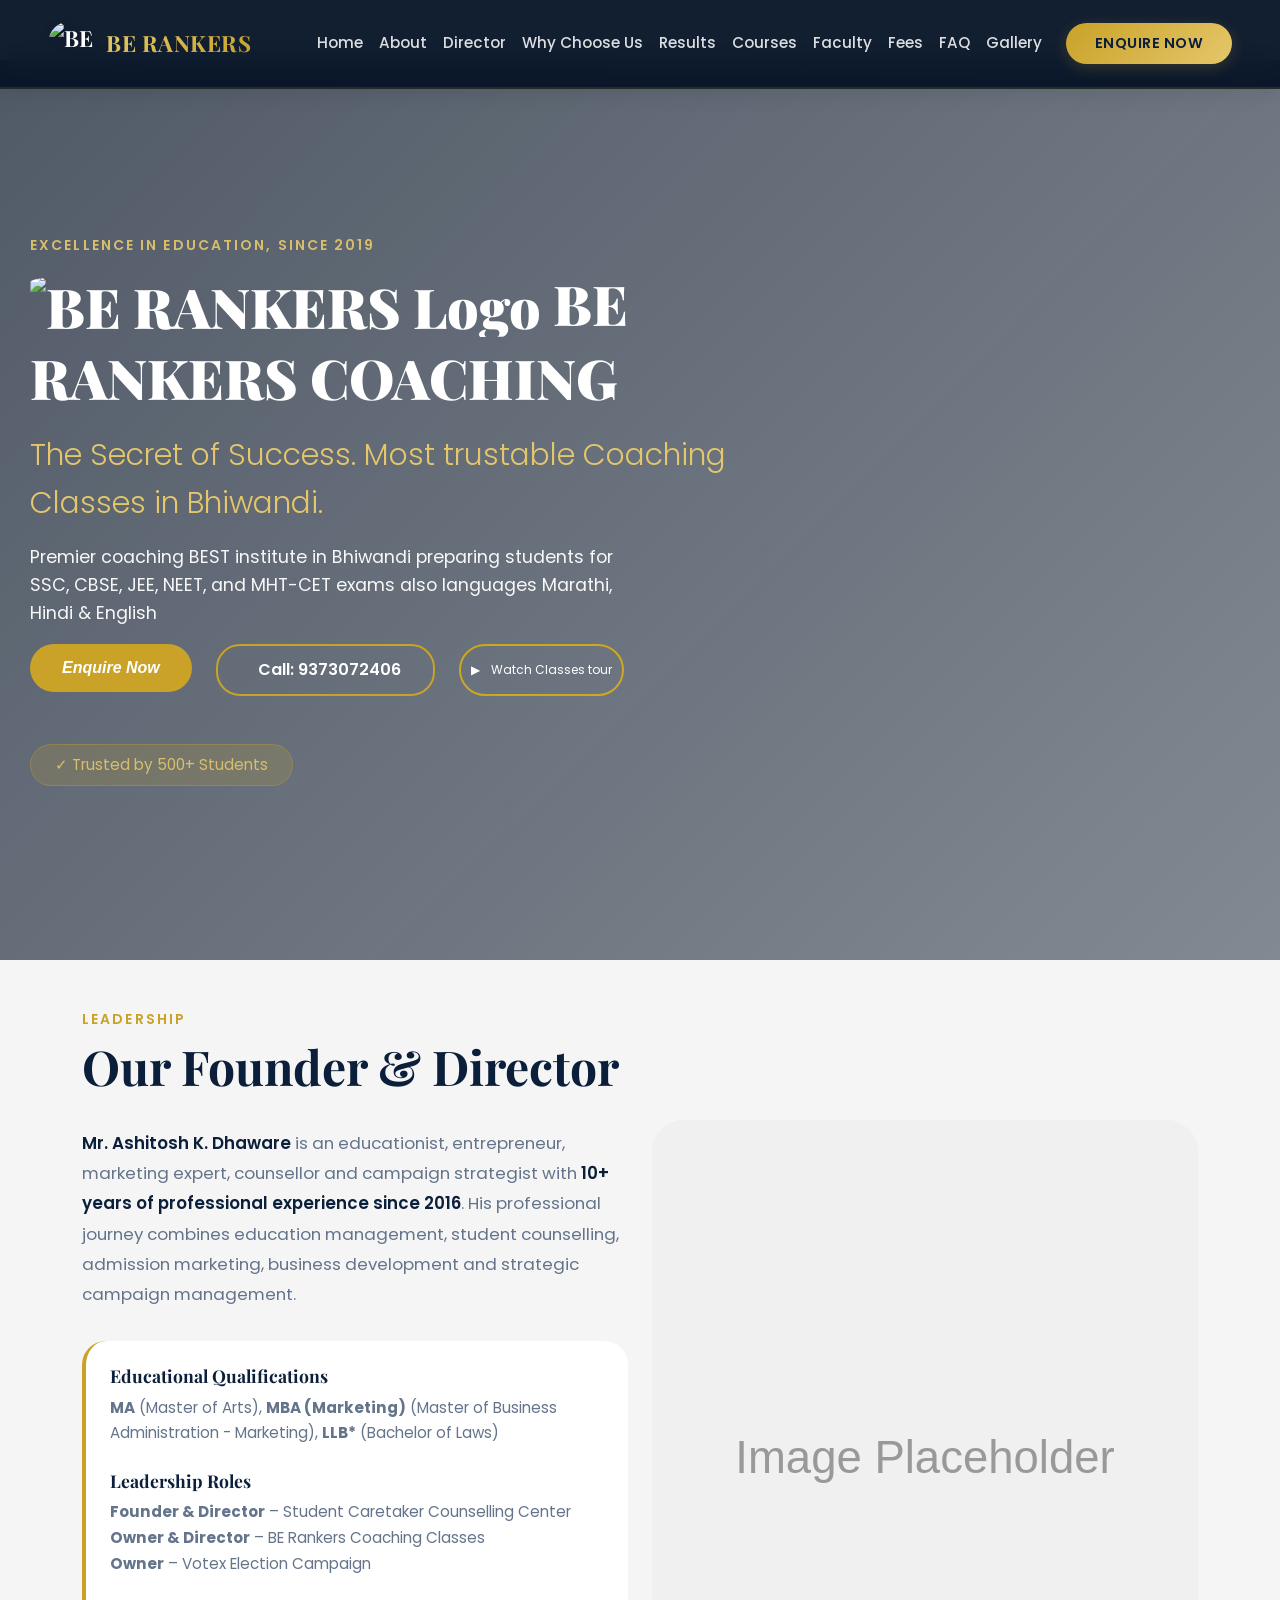
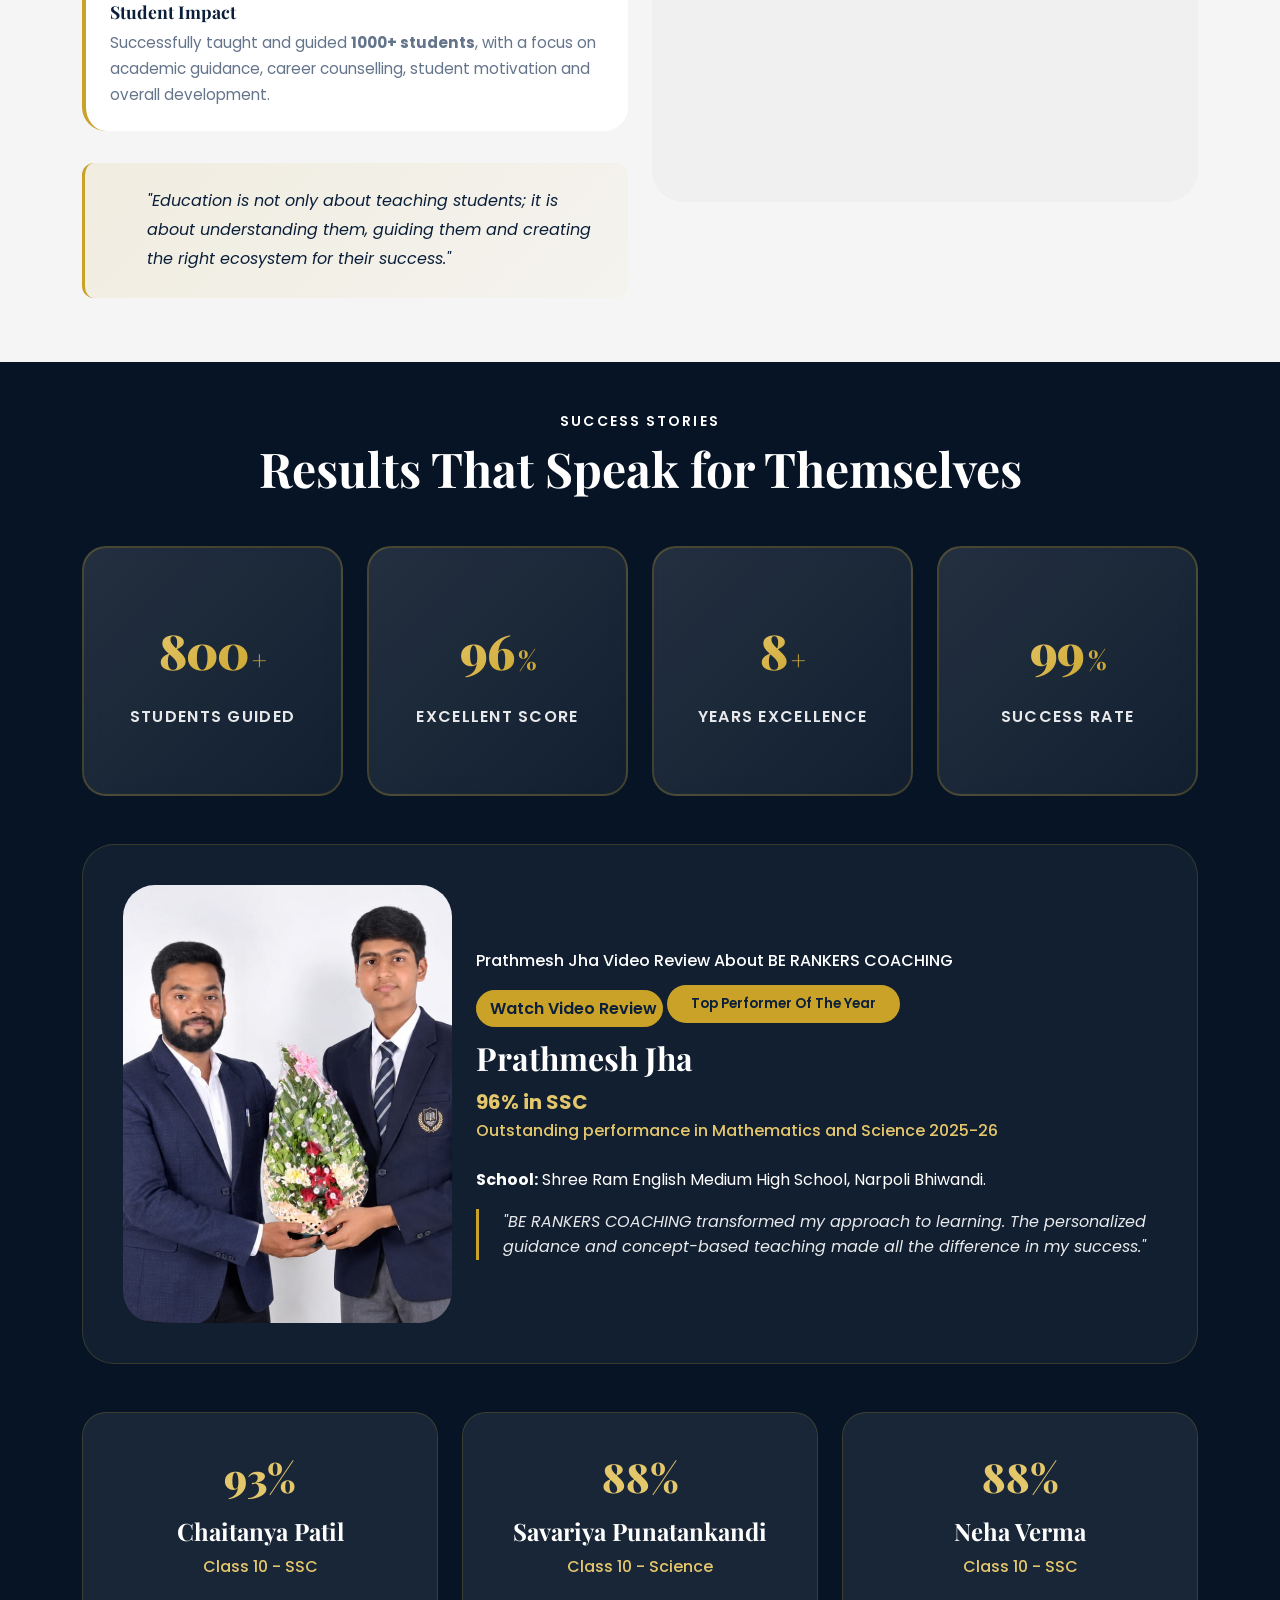
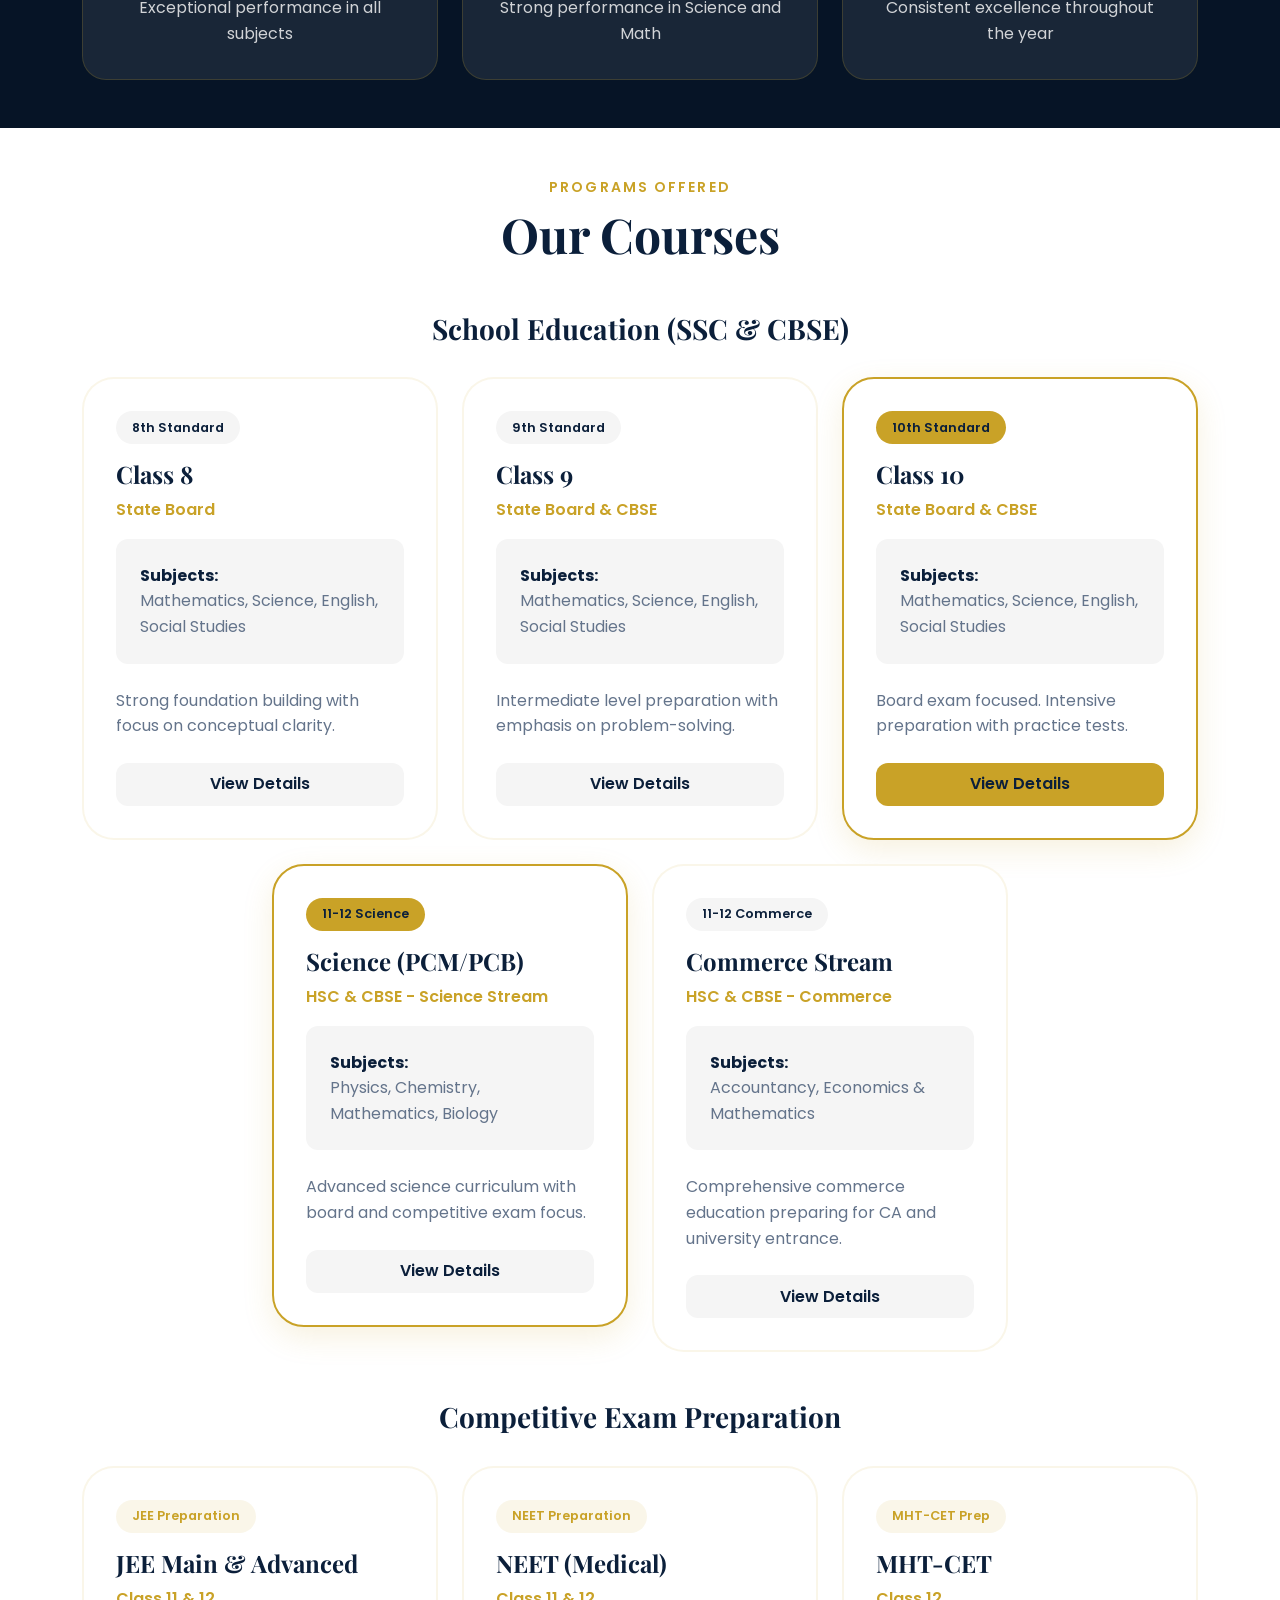
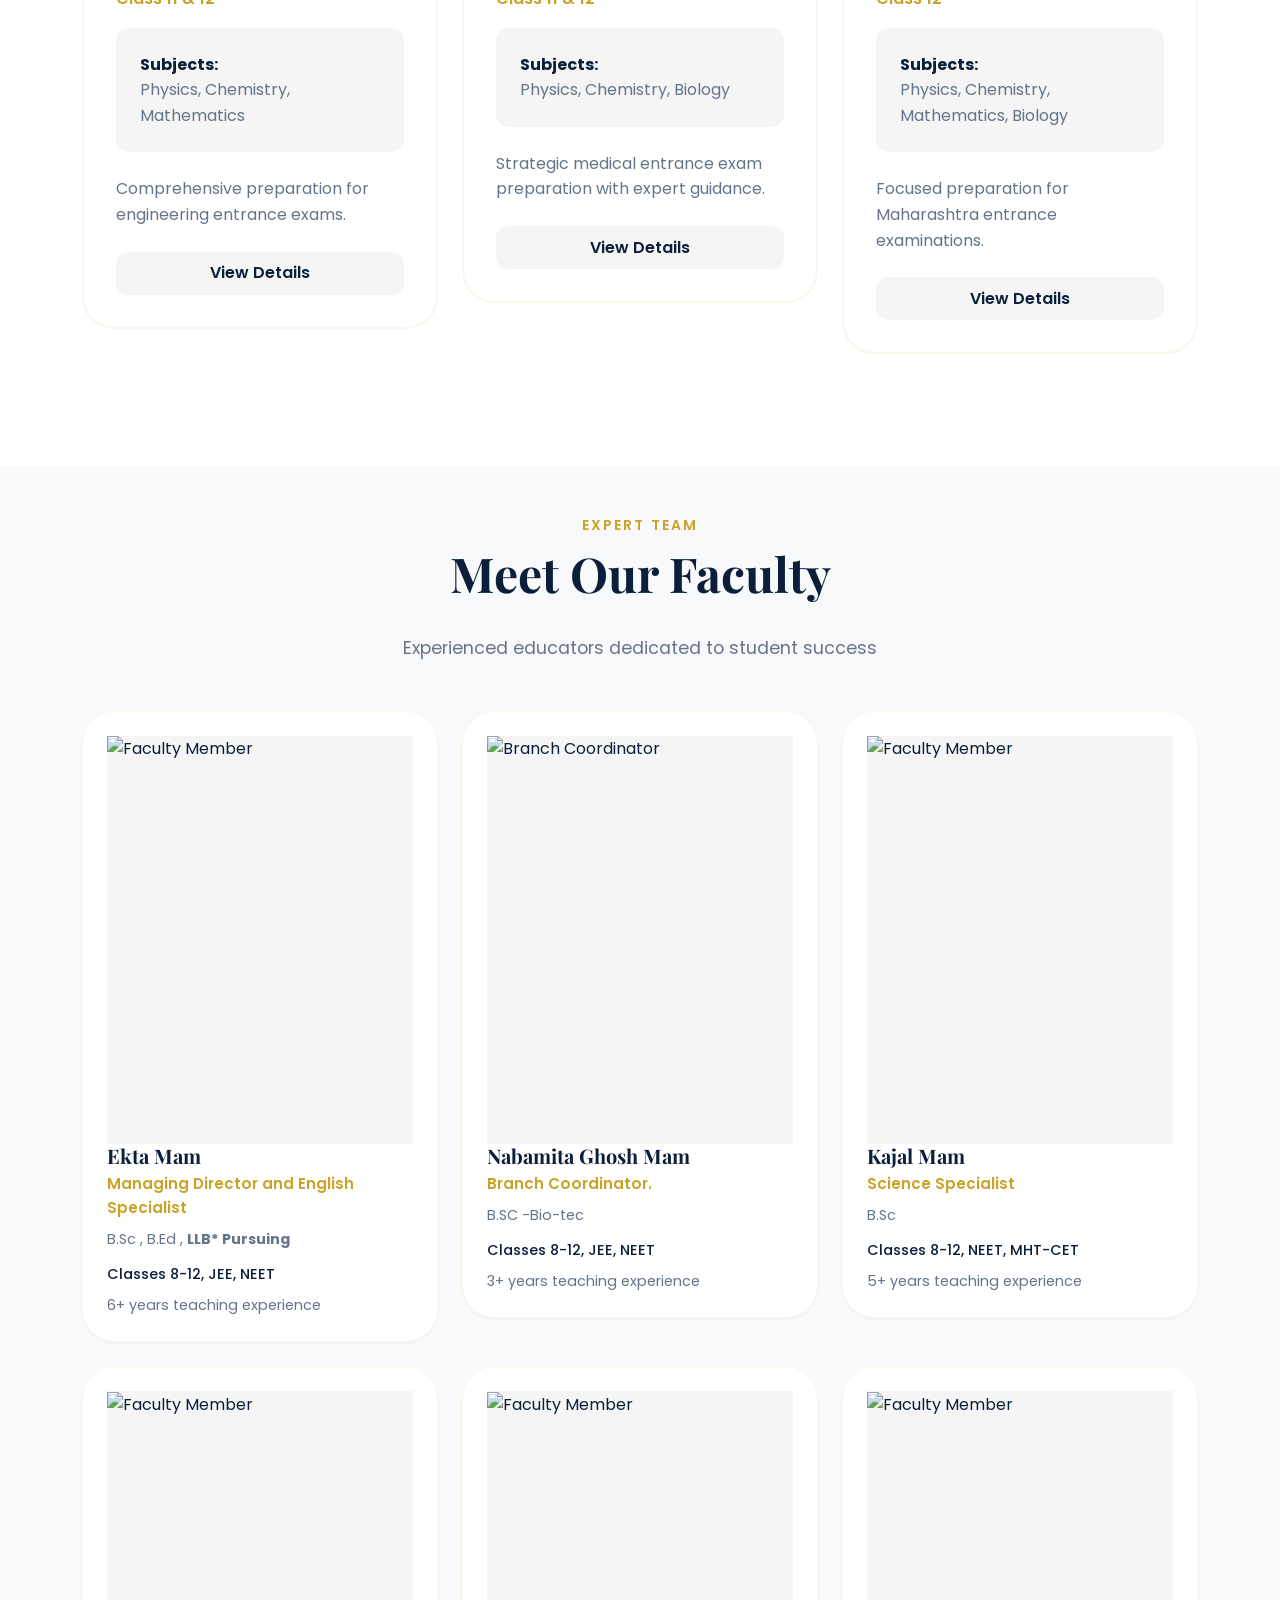
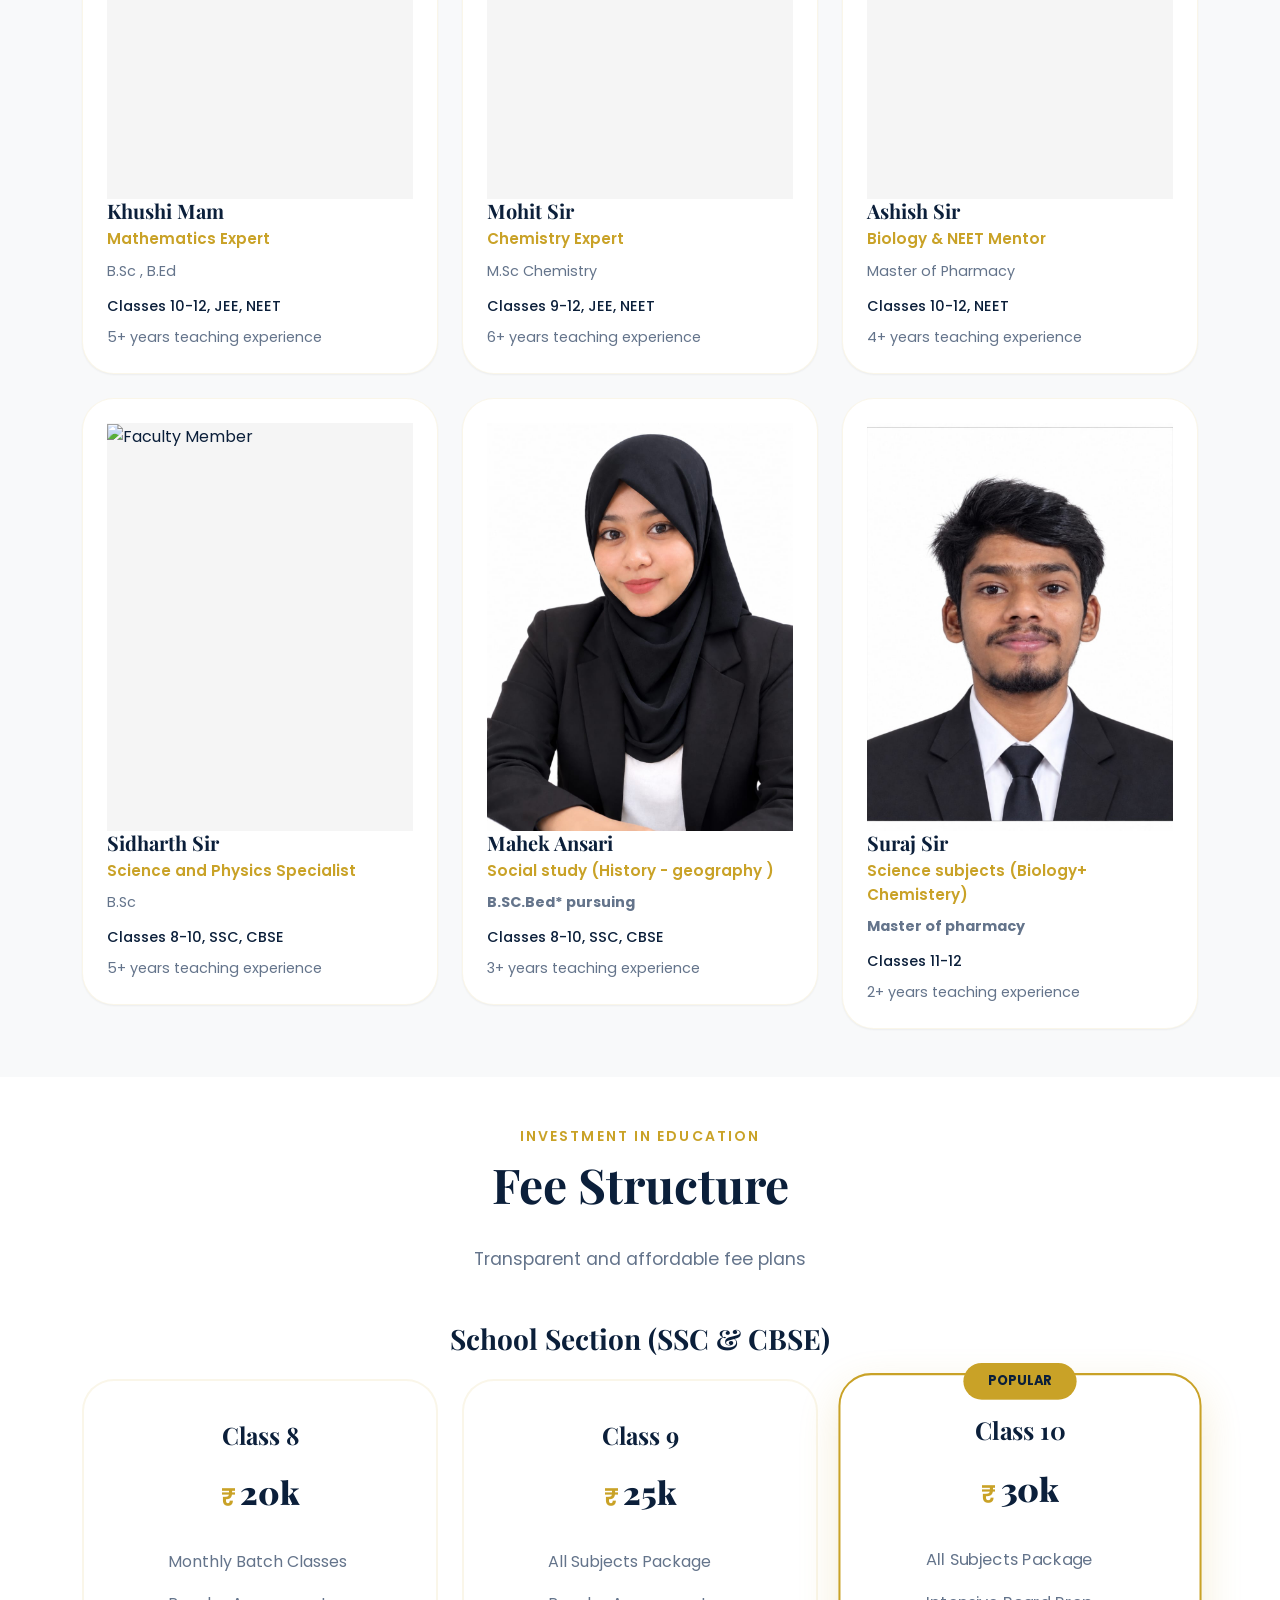
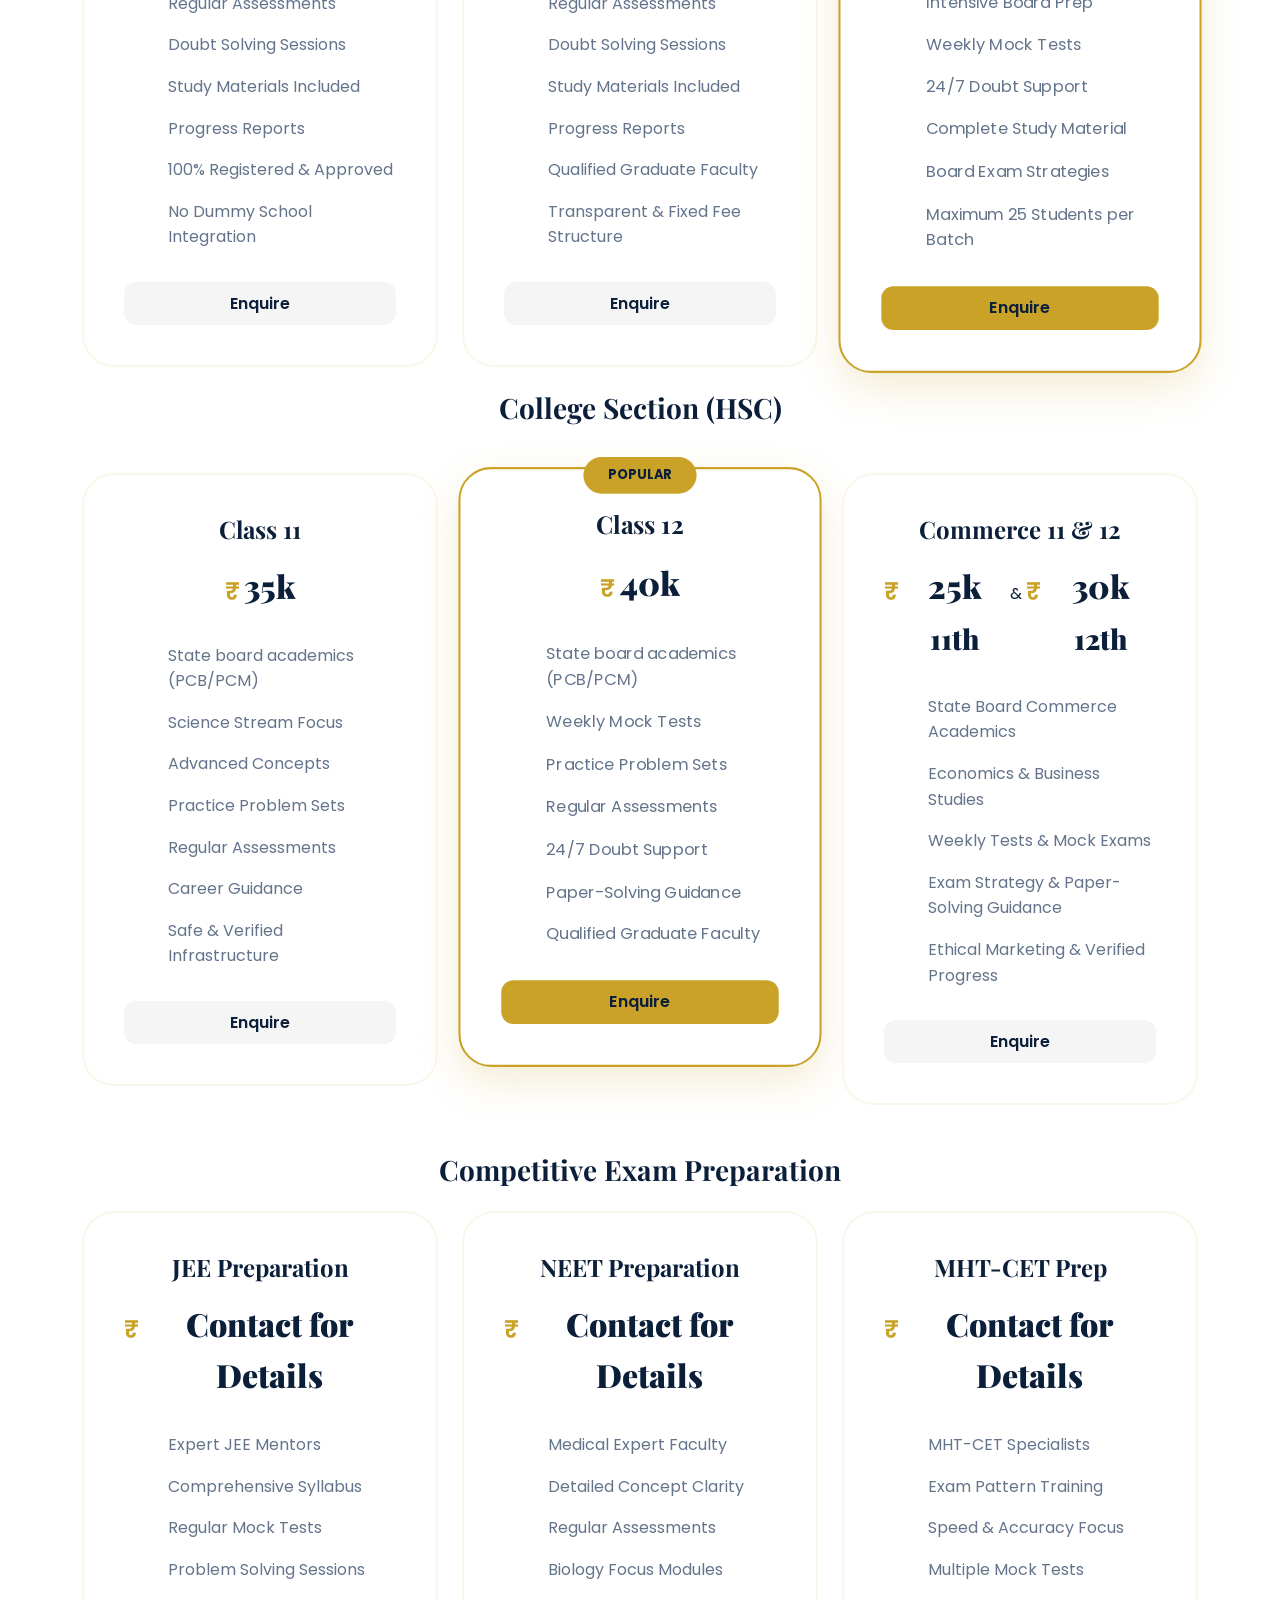
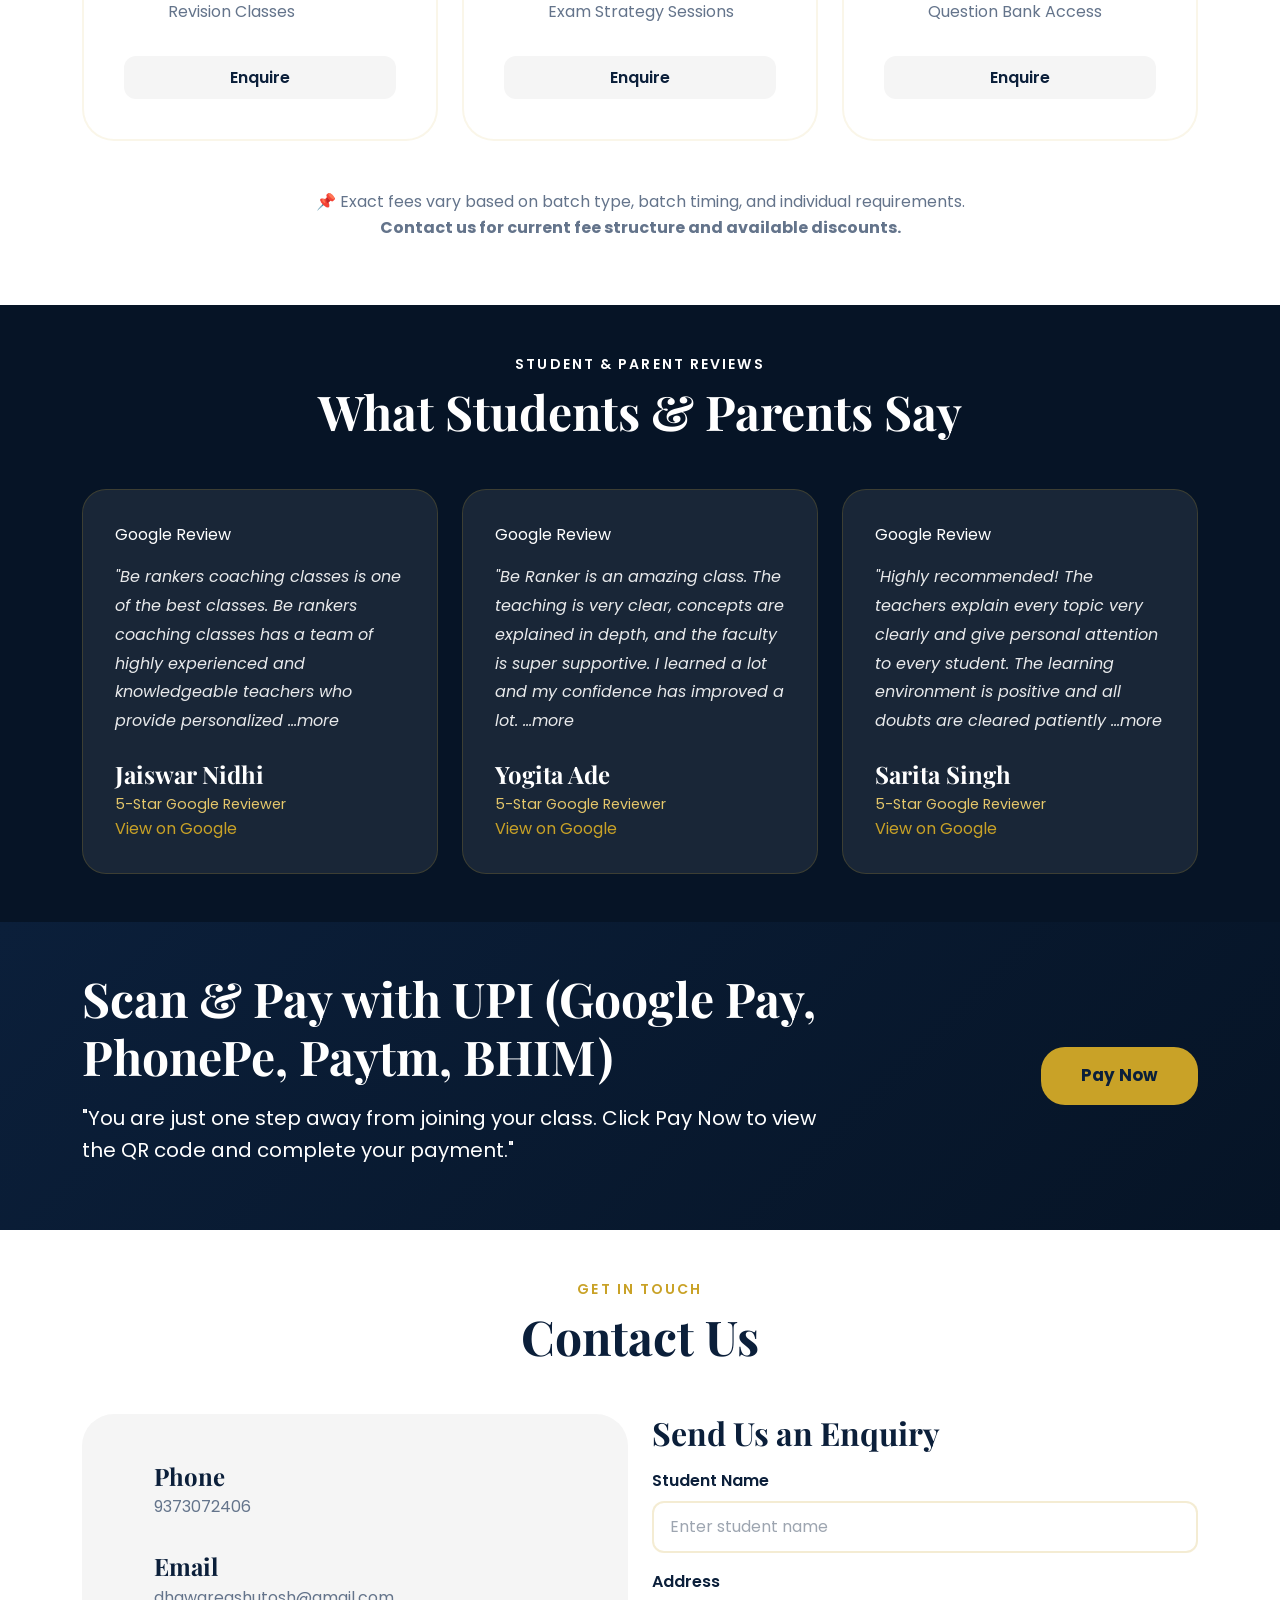
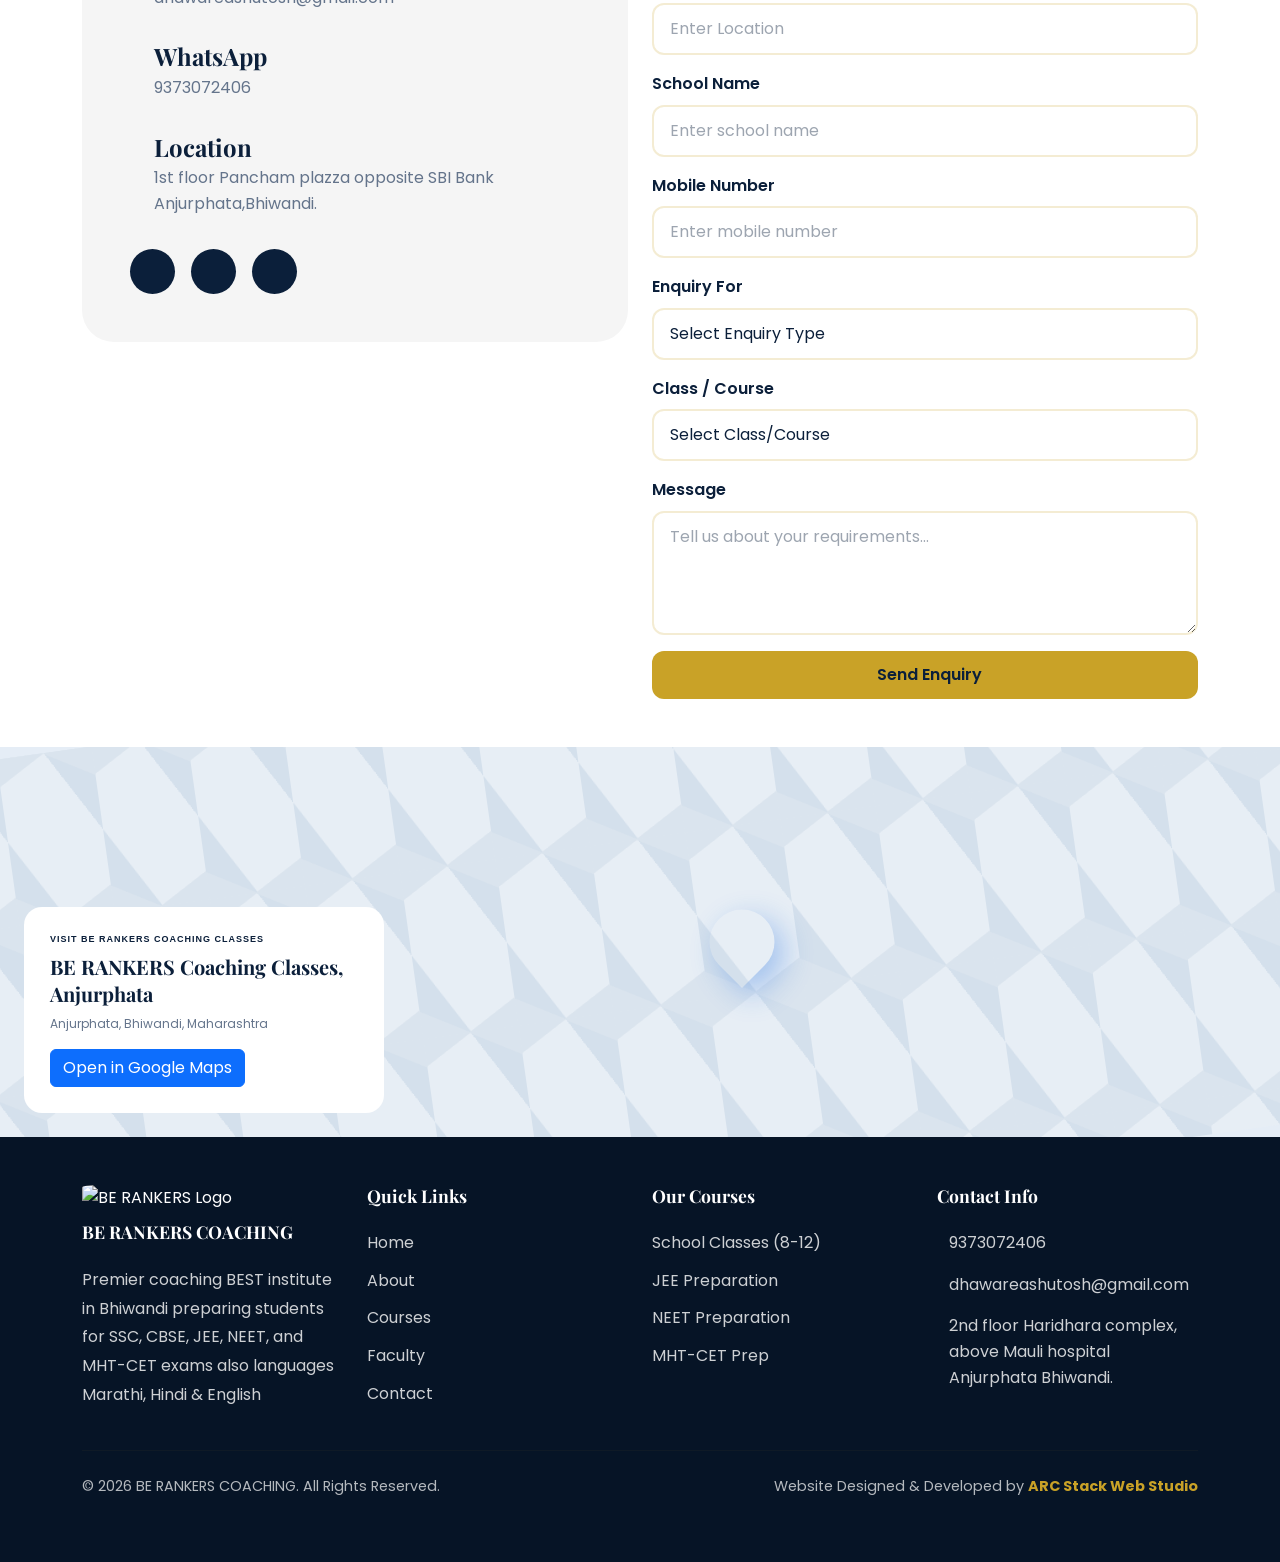
==== commit b5f660de: "Enquire Now" ====
--- a/index.html
+++ b/index.html
@@ -83,9 +83,12 @@
                     </p>
 
                     <div class="hero-cta-group">
-                        <button class="btn btn-hero-primary" data-bs-toggle="modal" data-bs-target="">
-                            <i class="bi bi-chat-dots"></i> Enquire Now
-                        </button>
+                        <a href="#contact">
+                            <button class="btn btn-hero-primary" data-bs-toggle="modal" data-bs-target="">
+                                <i class="bi bi-chat-dots">Enquire Now</i>
+                            </button>
+                        </a>
+
                         <a href="tel:9373072406" class="btn btn-hero-secondary">
                             <i class="bi bi-telephone"></i> Call: 9373072406
                         </a>
@@ -260,7 +263,8 @@
                         <img src="assets/images/toppers/BE-Topper.jpeg" alt="Top Performer" class="topper-image">
                     </div>
                     <div class="col-12 col-lg-8 col-md-12 col">
-                                                <div class="prathmesh-video-review-intro">Prathmesh Jha Video Review About BE RANKERS COACHING</div>
+                        <div class="prathmesh-video-review-intro">Prathmesh Jha Video Review About BE RANKERS COACHING
+                        </div>
                         <button type="button" class="prathmesh-video-review-trigger" id="prathmeshVideoReviewTrigger"
                             aria-haspopup="dialog" aria-controls="prathmeshVideoReviewModal">
                             <i class="bi bi-play-circle-fill" aria-hidden="true"></i>
@@ -1298,7 +1302,8 @@
                 </div>
                 <div class="col-12 col-md-6 text-center text-md-end">
                     <p class="footer-credits">
-                        Website Designed & Developed by <strong><a href="https://arc-stack-portfolio.vercel.app/" target="_blank">ARC Stack Web Studio</a></strong>
+                        Website Designed & Developed by <strong><a href="https://arc-stack-portfolio.vercel.app/"
+                                target="_blank">ARC Stack Web Studio</a></strong>
                     </p>
                 </div>
             </div>
--- a/css/style.css
+++ b/css/style.css
@@ -460,6 +460,10 @@
     background-color: var(--accent-light);
     transform: translateY(-3px);
     box-shadow: 0 15px 30px rgba(201, 162, 39, 0.4);
+}
+
+.bi-chat-dots{
+    color: #ffff;
 }
 
 .btn-hero-secondary {
@@ -2428,7 +2432,7 @@
         margin-bottom: 0.5rem;
     }
 
-    .hero-subheading {
+    /* .hero-subheading {
         font-size: 14px;
         margin-bottom: 5px;
     }
@@ -2436,7 +2440,7 @@
     .hero-description {
         font-size: 13px;
         margin-bottom: 5px;
-    }
+    } */
 
     .hero-cta-group{
         align-items: normal;
@@ -2563,6 +2567,28 @@
         font-size: 3rem;
     }
 }
+
+/* @media (max-width: 385px) {
+    .hero-eyebrow{
+        font-size: 12px;
+    }
+
+    .hero-heading{
+        margin-bottom: 2px;
+    }
+
+    .hero-description{
+        font-size: 11px;
+    }
+
+    .hero-cta-group{
+     margin-bottom: 5px;
+    }
+
+    .trust-badge{
+        padding: 5px;
+    }
+} */
 
 /* Print Styles */
 @media print {
